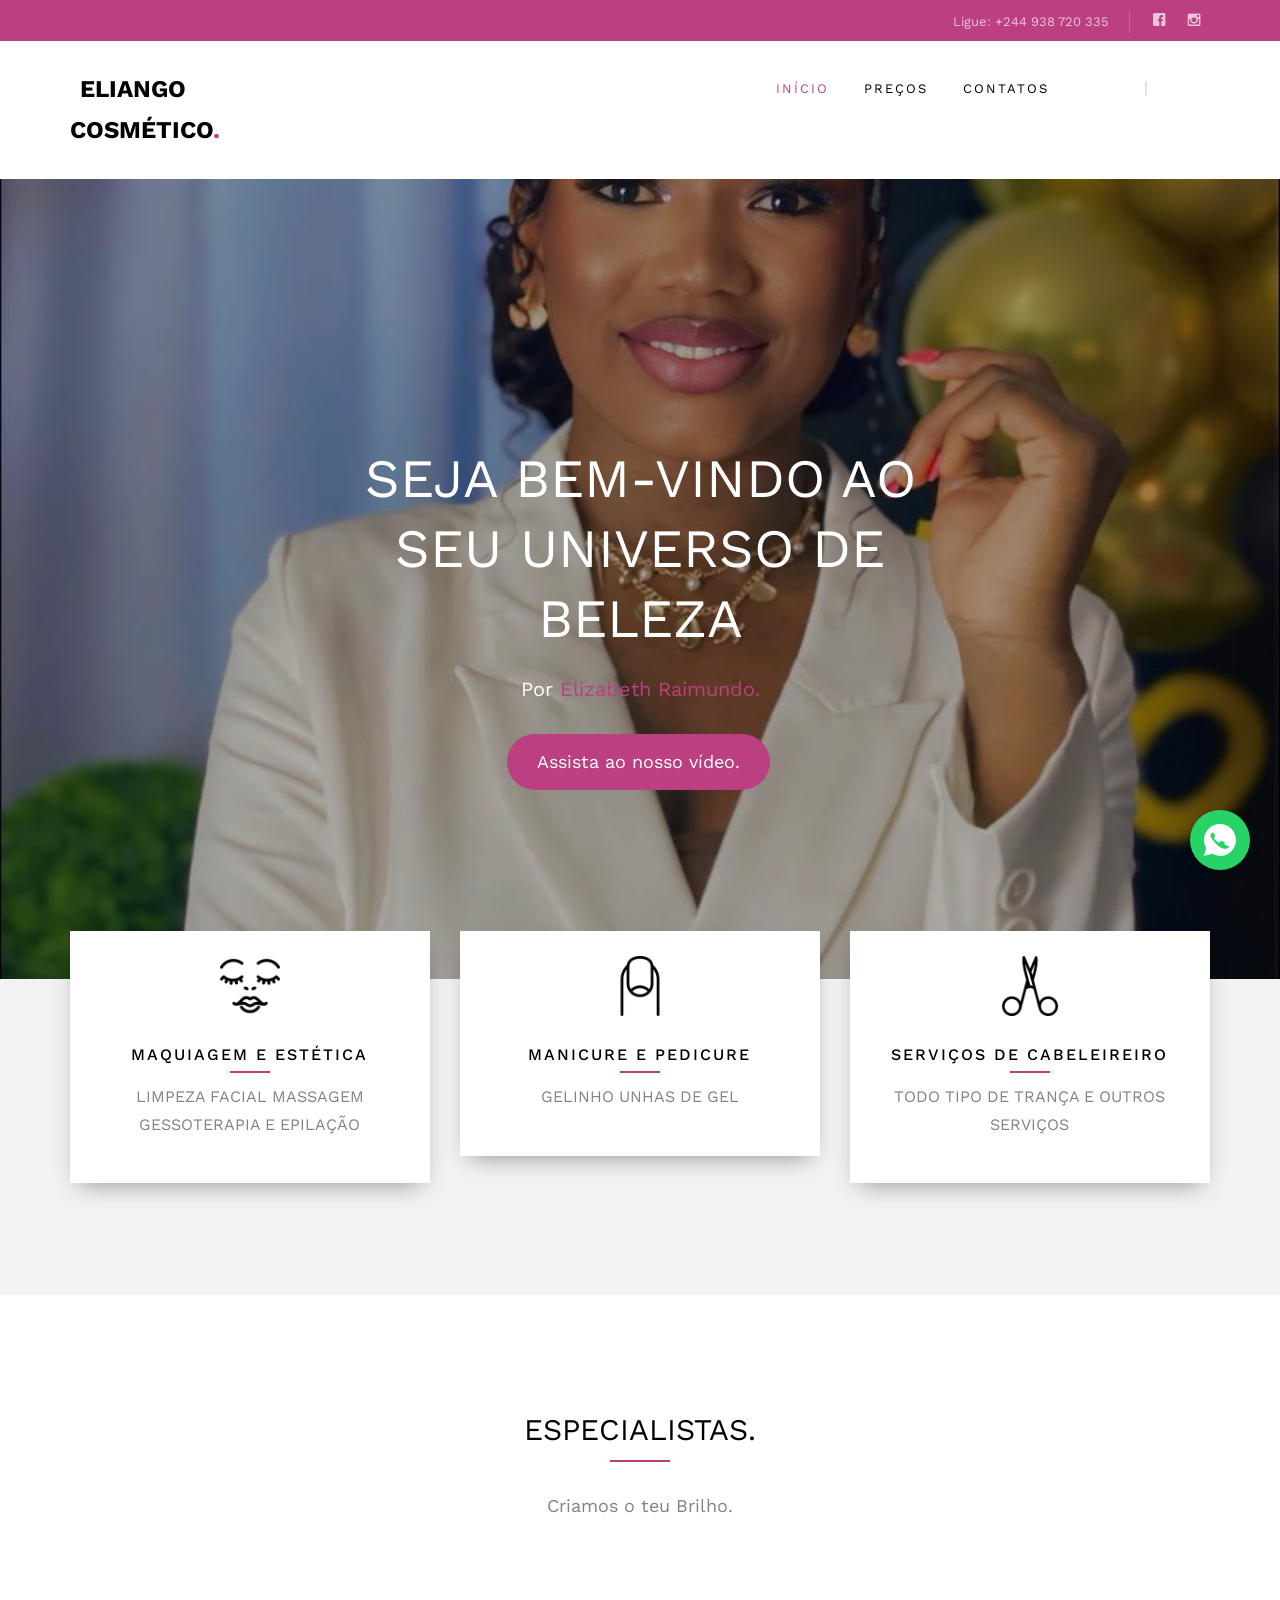
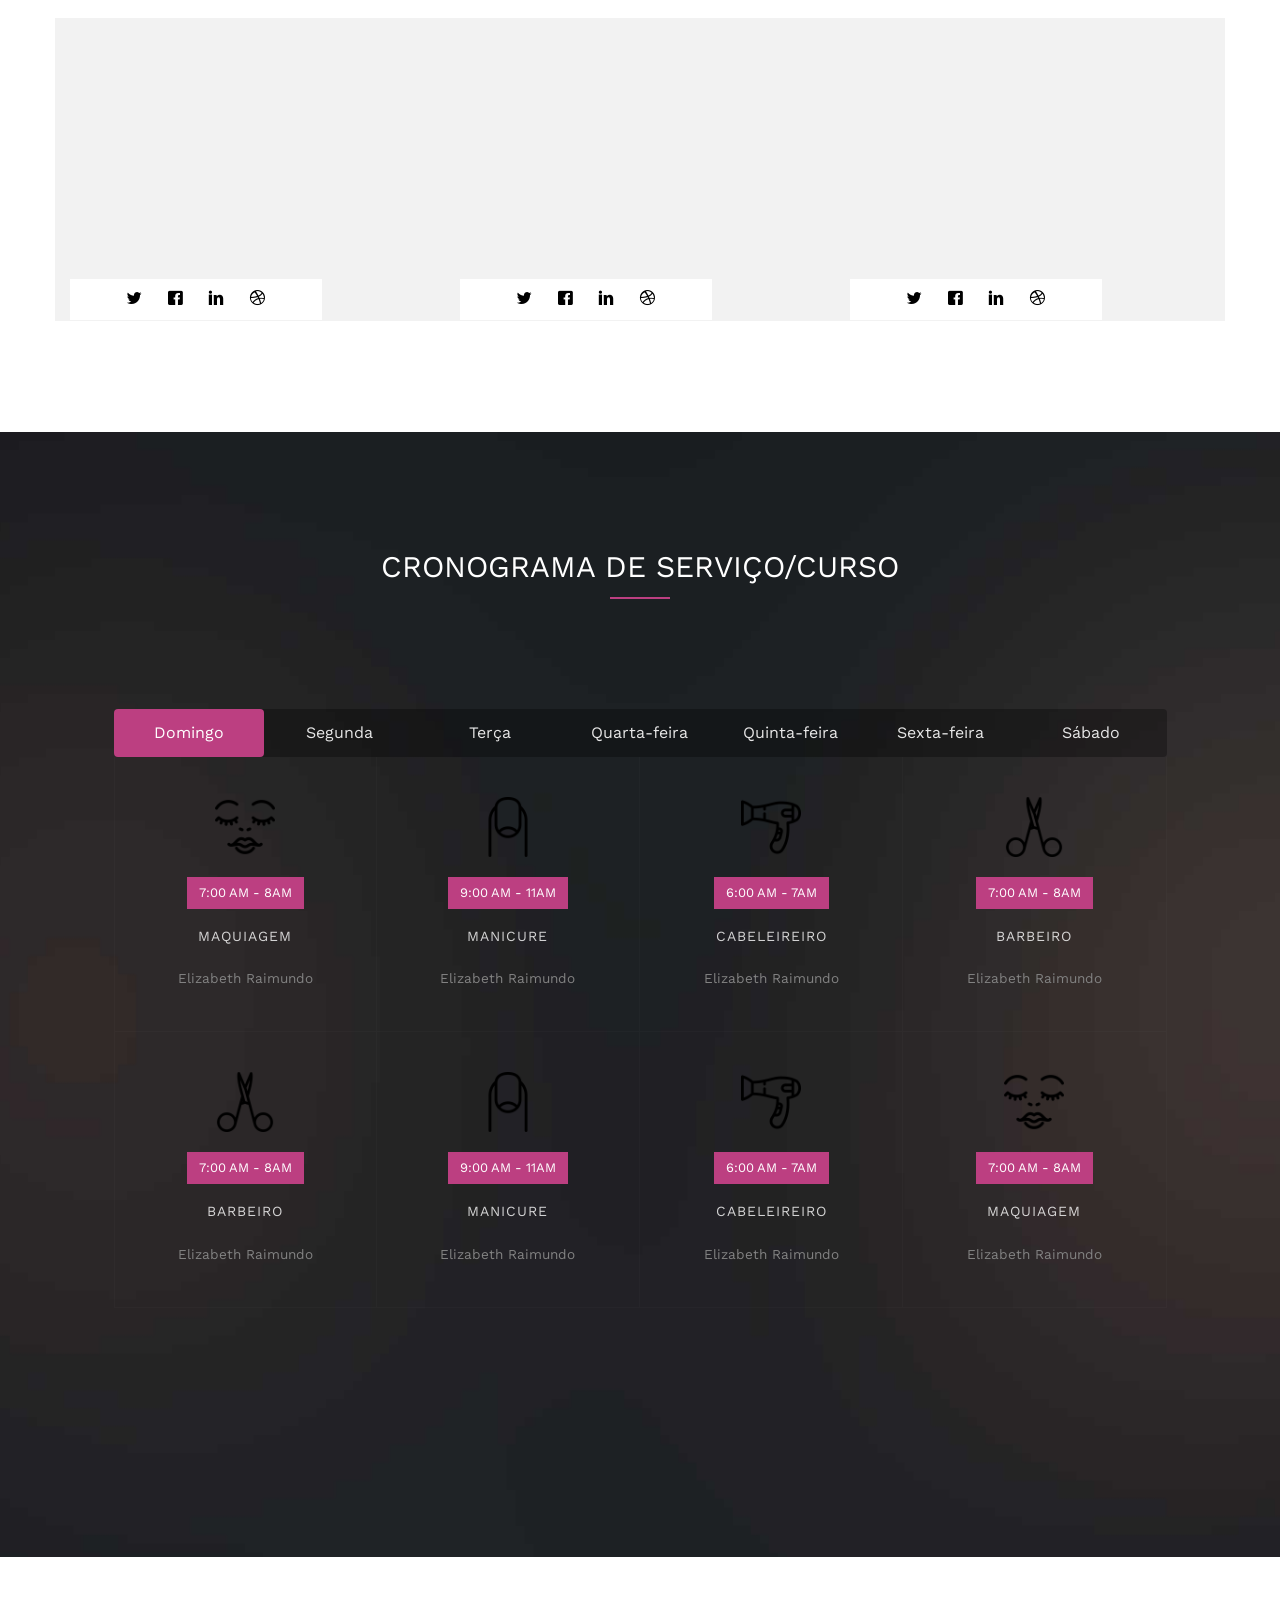
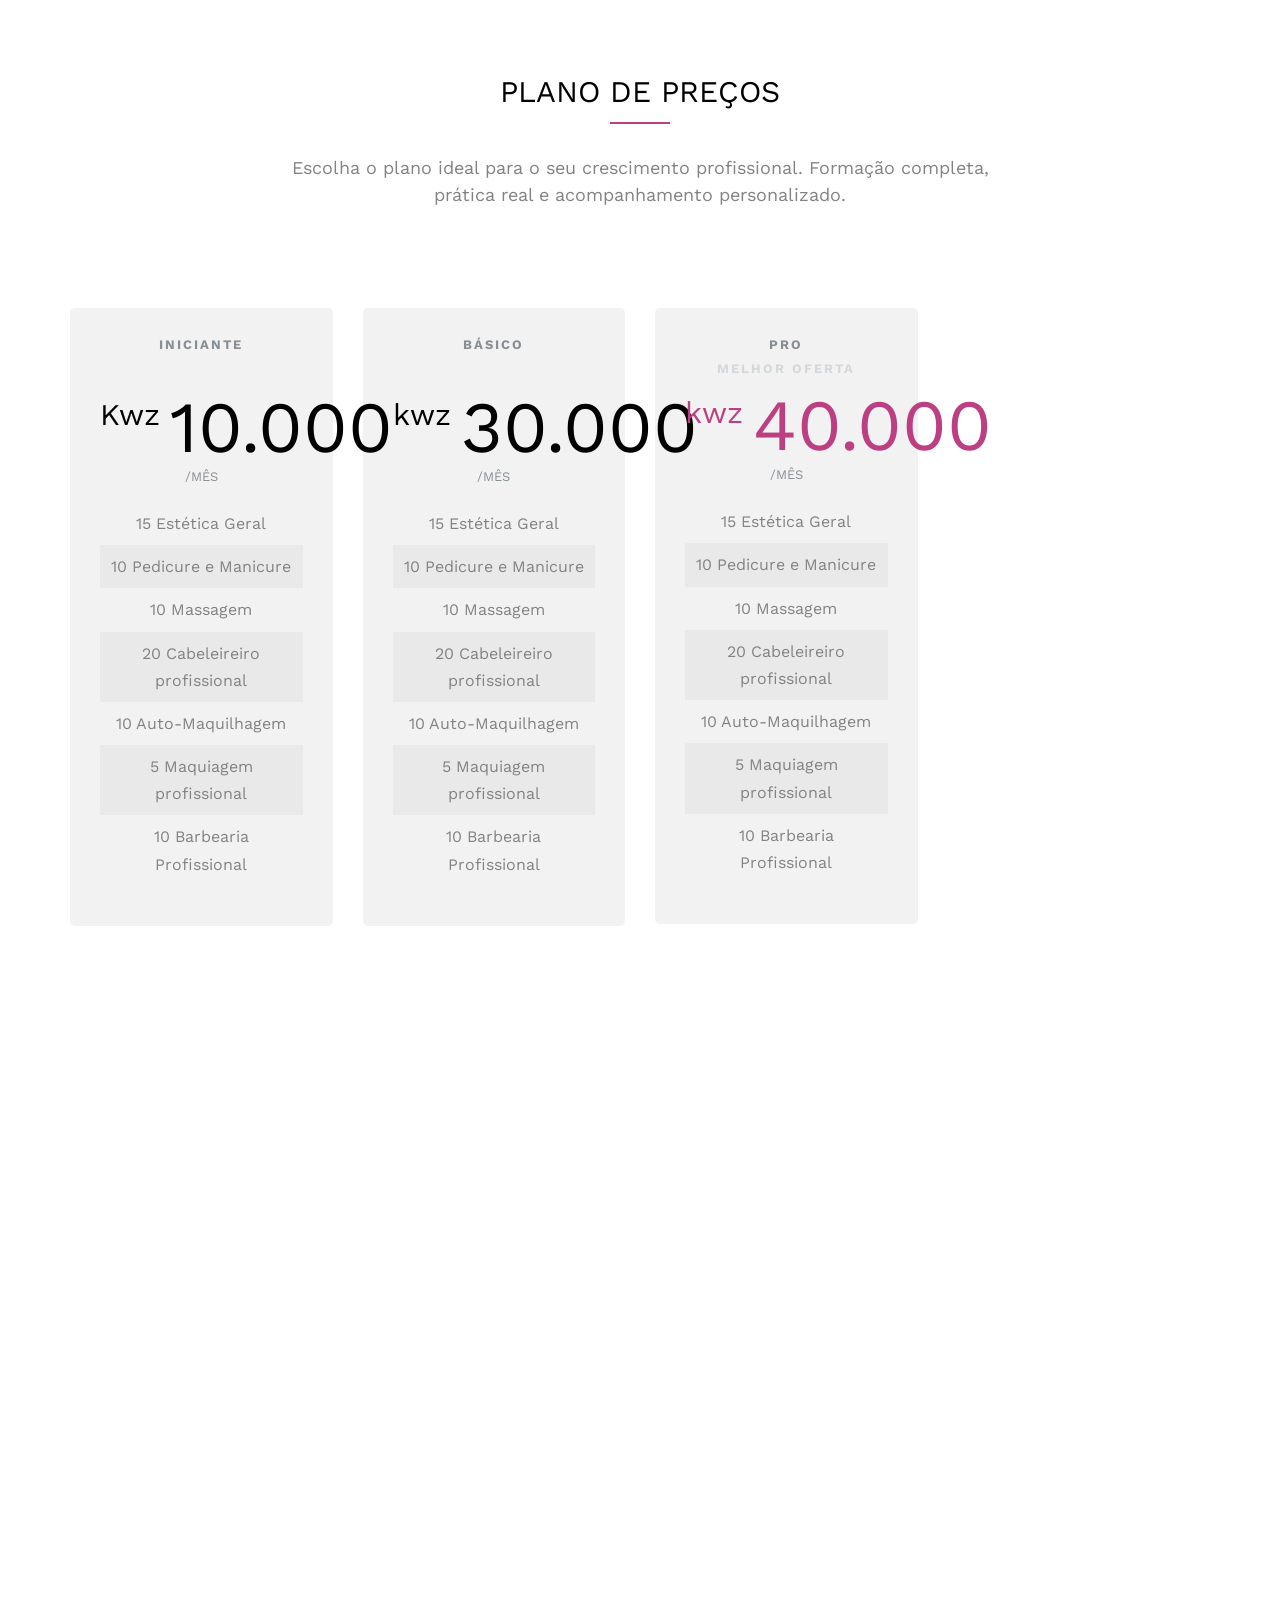
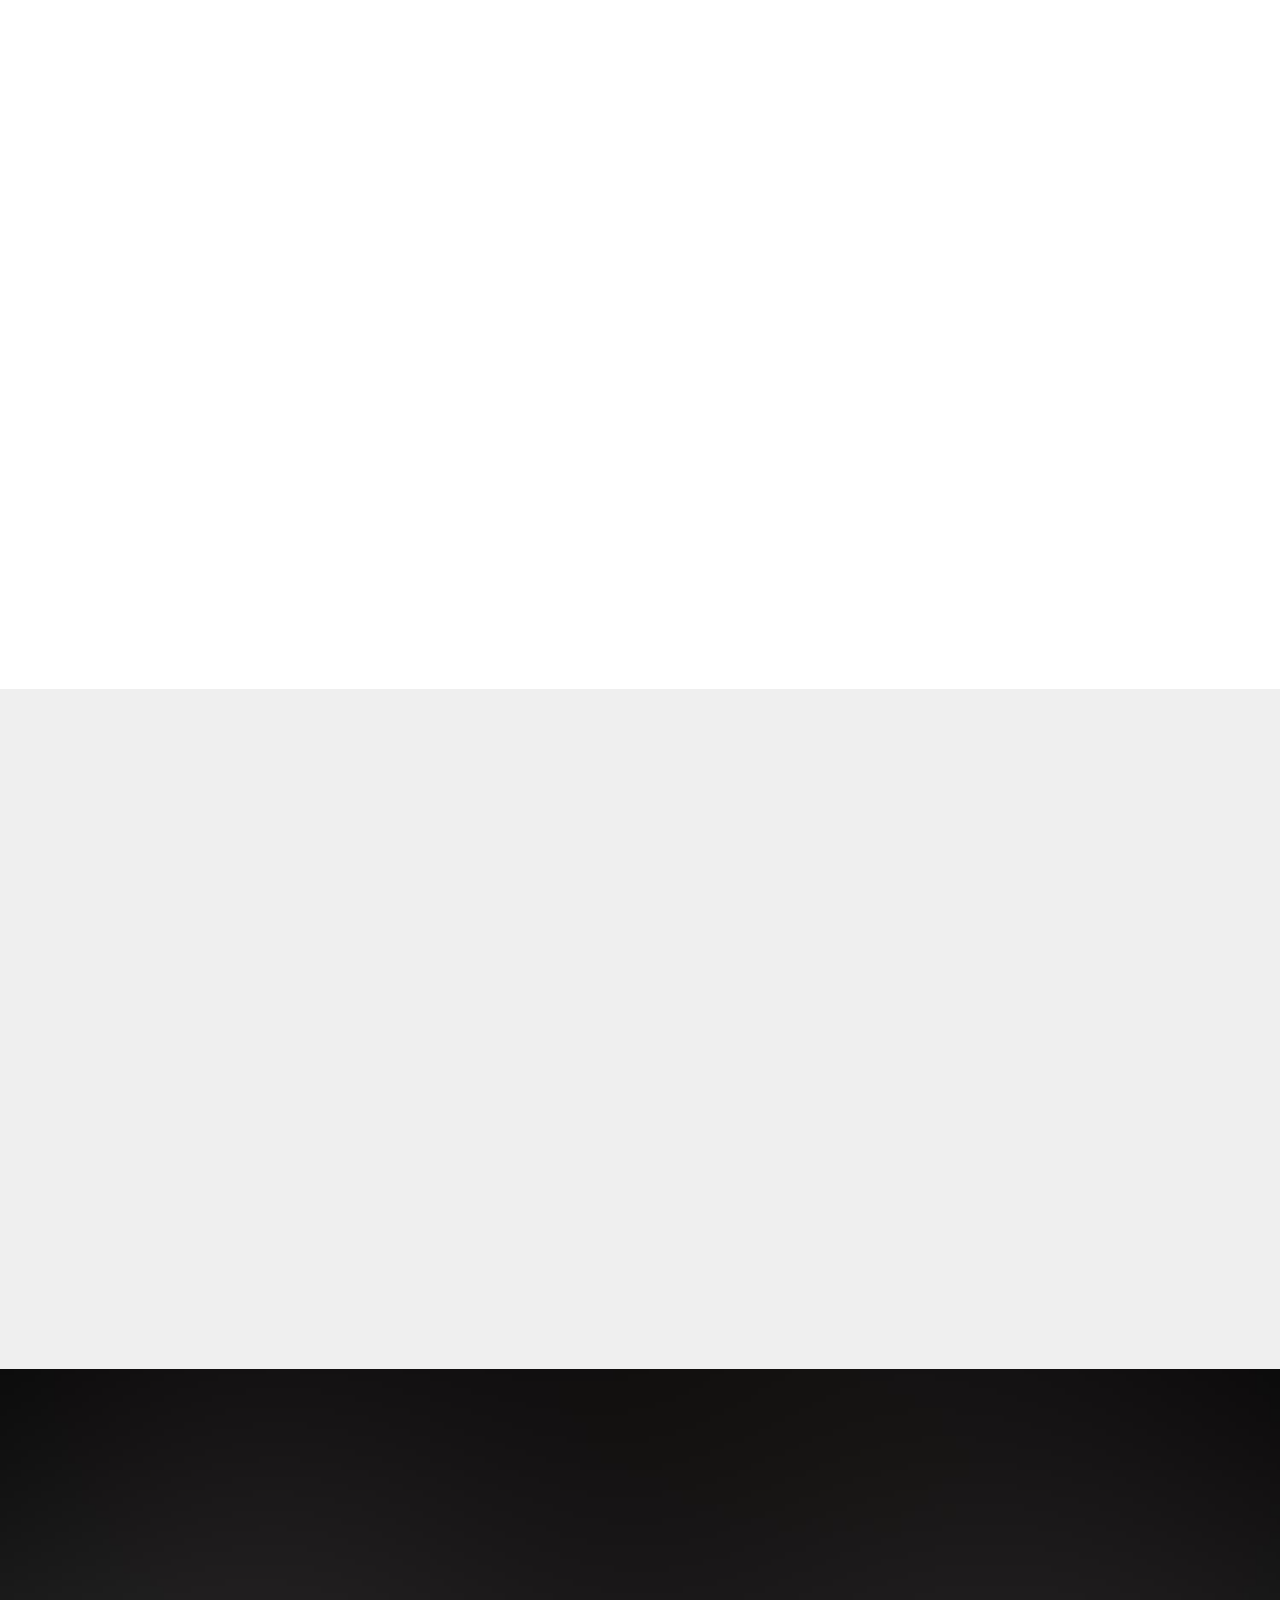
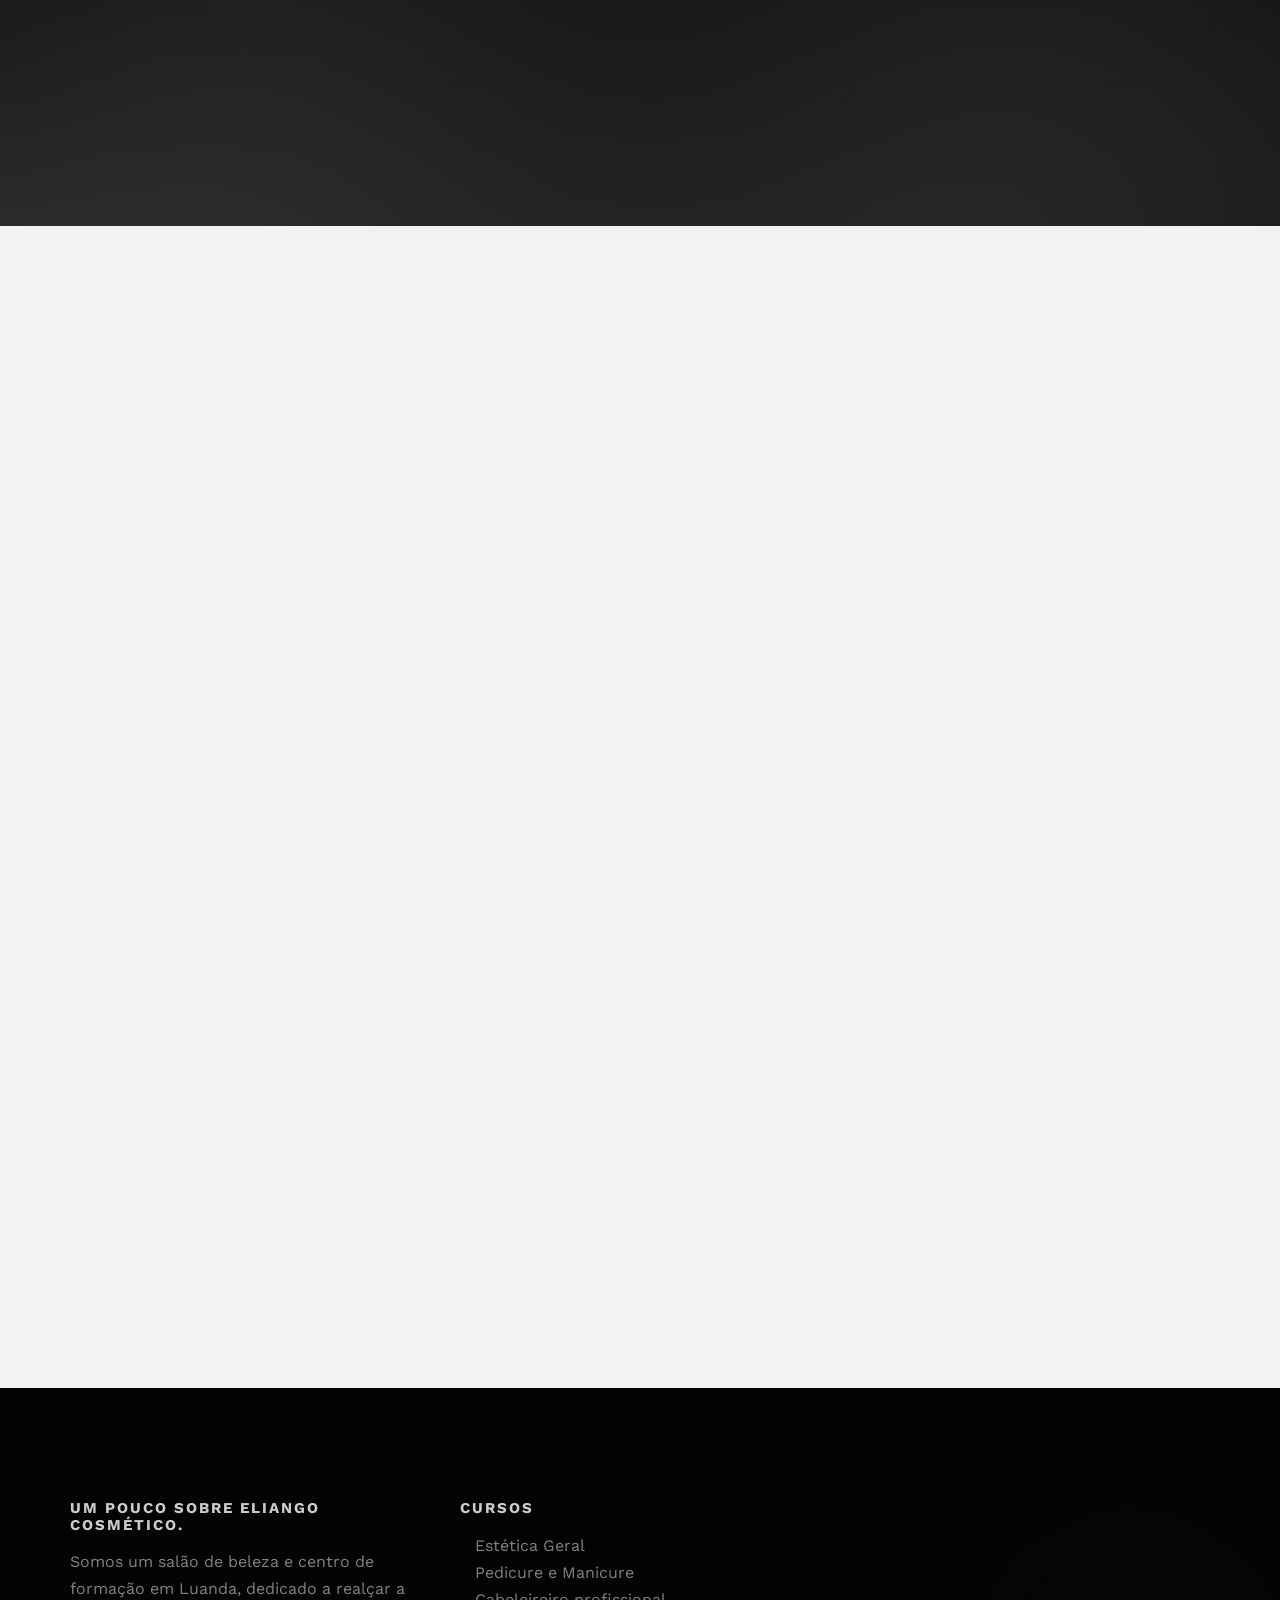
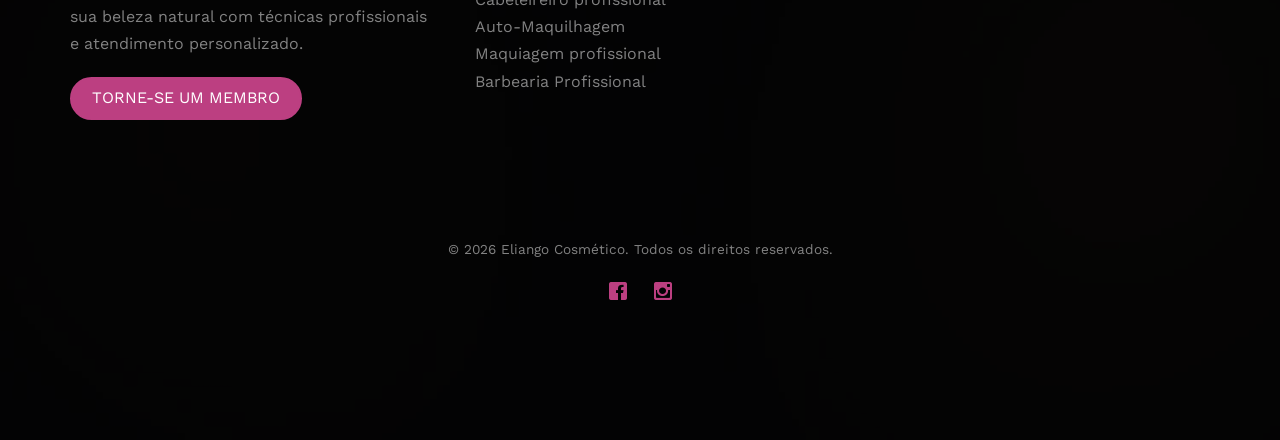
==== index.html @ 2c9abd10 "Update index.html" ====
<!DOCTYPE HTML>
<html>
<head>
<meta charset="utf-8">
<meta http-equiv="X-UA-Compatible" content="IE=edge">
<title>Eliango Cosmético | Salão de Beleza</title>
<meta name="viewport" content="width=device-width, initial-scale=1">
<meta name="description" content="Eliango Cosmético é um salão de beleza em Luanda especializado em maquiagem, cabeleireiro, manicure, pedicure e barbearia." />
<meta name="keywords" content="salão de beleza luanda, maquiagem profissional, cabeleireiro luanda, manicure pedicure, barbearia luanda" />
<meta name="author" content="freehtml5.co" />

<link href="https://fonts.googleapis.com/css?family=Work+Sans:300,400,500,700,800" rel="stylesheet">
<link rel="stylesheet" href="css/animate.css">
<link rel="stylesheet" href="css/icomoon.css">
<link rel="stylesheet" href="css/bootstrap.css">
<link rel="stylesheet" href="css/magnific-popup.css">
<link rel="stylesheet" href="css/owl.carousel.min.css">
<link rel="stylesheet" href="css/owl.theme.default.min.css">
<link rel="stylesheet" href="css/style.css">
<script src="js/modernizr-2.6.2.min.js"></script>
<!--[if lt IE 9]>
<script src="js/respond.min.js"></script>
<![endif]-->
<style>
  .lang-btn { color: #fff !important; font-weight: 500; }
  .lang-btn.active { color: #f9ad81 !important; font-weight: 700; }
</style>
</head>
<body>
<div class="fh5co-loader"></div>
<div id="page">
<nav class="fh5co-nav" role="navigation">
  <div class="top">
    <div class="container">
      <div class="row">
        <div class="col-xs-12 text-right">
          <p class="num"><span data-i18n="call-us">Ligue:</span> +244 938 720 335</p>
          <ul class="fh5co-social">
            <li><a href="https://www.facebook.com/profile.php?id=100077515462072"><i class="icon-facebook"></i></a></li>
            <li><a href="https://www.instagram.com/eliangocosmetico/"><i class="icon-instagram"></i></a></li>
          </ul>
        </div>
      </div>
    </div>
  </div>
  <div class="top-menu">
    <div class="container">
      <div class="row">
        <div class="col-xs-2">
          <div id="fh5co-logo"><a href="index.html">Eliango Cosmético<span>.</span></a></div>
        </div>
        <div class="col-xs-10 text-right menu-1">
          <ul>
            <li class="active"><a href="index.html" data-i18n="nav-home">Início</a></li>
            <li><a href="pricing.html" data-i18n="nav-pricing">Preços</a></li>
            <li><a href="contact.html" data-i18n="nav-contact">Contatos</a></li>
            <li style="margin-left:15px;">
              <a href="#" class="lang-btn" data-lang="pt" onclick="setLanguage('pt'); return false;">PT</a>
              <span style="color:#ccc; margin:0 5px;">|</span>
              <a href="#" class="lang-btn" data-lang="en" onclick="setLanguage('en'); return false;">EN</a>
            </li>
          </ul>
        </div>
      </div>
    </div>
  </div>
</nav>

<header id="fh5co-header" class="fh5co-cover" role="banner" style="background-image:url(images/img_bg_2.jpg);" data-stellar-background-ratio="0.5">
  <div class="overlay"></div>
  <div class="container">
    <div class="row">
      <div class="col-md-8 col-md-offset-2 text-center">
        <div class="display-t">
          <div class="display-tc animate-box" data-animate-effect="fadeIn">
            <h1 data-i18n="home-welcome">Seja bem-vindo ao seu universo de beleza</h1>
            <h2 data-i18n="home-by">Por <a href="https://www.instagram.com/elizabethraimundooficial/" target="_blank">Elizabeth Raimundo.</a></h2>
            <p><a href="https://www.instagram.com/reel/DIpGqW6JwWg/?utm_source=ig_web_copy_link&igsh=MzRlODBiNWFlZA==" class="btn btn-primary popup-vimeo" data-i18n="watch-video">Assista ao nosso vídeo.</a></p>
          </div>
        </div>
      </div>
    </div>
  </div>
</header>

<div id="fh5co-services" class="fh5co-bg-section">
  <div class="container">
    <div class="row">
      <div class="col-md-4 text-center animate-box">
        <div class="services">
          <span><img class="img-responsive" src="images/woman-face.png" alt=""></span>
          <h3 data-i18n="service-1-title">Maquiagem e Estética</h3>
          <p data-i18n="service-1-desc">LIMPEZA FACIAL MASSAGEM GESSOTERAPIA E EPILAÇÃO</p>
        </div>
      </div>
      <div class="col-md-4 text-center animate-box">
        <div class="services">
          <span><img class="img-responsive" src="images/finger-with-nail.png" alt=""></span>
          <h3 data-i18n="service-2-title">Manicure e Pedicure</h3>
          <p data-i18n="service-2-desc">GELINHO UNHAS DE GEL</p>
        </div>
      </div>
      <div class="col-md-4 text-center animate-box">
        <div class="services">
          <span><img class="img-responsive" src="images/manicure-scissors.png" alt=""></span>
          <h3 data-i18n="service-3-title">Serviços de Cabeleireiro</h3>
          <p data-i18n="service-3-desc">TODO TIPO DE TRANÇA E OUTROS SERVIÇOS</p>
        </div>
      </div>
    </div>
  </div>
</div>

<div id="fh5co-trainer">
  <div class="container">
    <div class="row animate-box">
      <div class="col-md-8 col-md-offset-2 text-center fh5co-heading">
        <h2 data-i18n="specialists">Especialistas.</h2>
        <p data-i18n="create-shine">Criamos o teu Brilho.</p>
      </div>
    </div>
    <div class="row">
      <div class="col-md-4 col-sm-4 animate-box">
        <div class="trainer">
          <a href="#"><img class="img-responsive" src="images/img_bg_2.jpg" alt="trainer"></a>
          <div class="title">
            <h3><a href="#">Elizabeth Raimundo</a></h3>
            <span data-i18n="spec-1">Especialista em Estética Geral.</span>
          </div>
          <div class="desc text-center">
            <ul class="fh5co-social-icons">
              <li><a href="#"><i class="icon-twitter"></i></a></li>
              <li><a href="#"><i class="icon-facebook"></i></a></li>
              <li><a href="#"><i class="icon-linkedin"></i></a></li>
              <li><a href="#"><i class="icon-dribbble"></i></a></li>
            </ul>
          </div>
        </div>
      </div>
      <div class="col-md-4 col-sm-4 animate-box">
        <div class="trainer">
          <a href="#"><img class="img-responsive" src="images/img_bg_2.jpg" alt="trainer"></a>
          <div class="title">
            <h3><a href="#">Elizabeth Raimundo</a></h3>
            <span data-i18n="spec-2">Especialista em pedicure e manicure.</span>
          </div>
          <div class="desc text-center">
            <ul class="fh5co-social-icons">
              <li><a href="#"><i class="icon-twitter"></i></a></li>
              <li><a href="#"><i class="icon-facebook"></i></a></li>
              <li><a href="#"><i class="icon-linkedin"></i></a></li>
              <li><a href="#"><i class="icon-dribbble"></i></a></li>
            </ul>
          </div>
        </div>
      </div>
      <div class="col-md-4 col-sm-4 animate-box">
        <div class="trainer">
          <a href="#"><img class="img-responsive" src="images/img_bg_2.jpg" alt="trainer"></a>
          <div class="title">
            <h3><a href="#">Elizabeth Raimundo</a></h3>
            <span data-i18n="spec-3">Especialista em cabeleireiro.</span>
          </div>
          <div class="desc text-center">
            <ul class="fh5co-social-icons">
              <li><a href="#"><i class="icon-twitter"></i></a></li>
              <li><a href="#"><i class="icon-facebook"></i></a></li>
              <li><a href="#"><i class="icon-linkedin"></i></a></li>
              <li><a href="#"><i class="icon-dribbble"></i></a></li>
            </ul>
          </div>
        </div>
      </div>
    </div>
  </div>
</div>

<div id="fh5co-schedule" class="fh5co-bg" style="background-image: url(images/img_bg_1.jpg);">
  <div class="container">
    <div class="row">
      <div class="col-md-8 col-md-offset-2 text-center fh5co-heading animate-box">
        <h2>CRONOGRAMA DE SERVIÇO/CURSO</h2>
      </div>
    </div>
    <div class="row animate-box">
      <div class="fh5co-tabs">
        <ul class="fh5co-tab-nav">
          <li class="active"><a href="#" data-tab="1"><span class="visible-xs">D</span><span class="hidden-xs">Domingo</span></a></li>
          <li><a href="#" data-tab="2"><span class="visible-xs">S</span><span class="hidden-xs">Segunda</span></a></li>
          <li><a href="#" data-tab="3"><span class="visible-xs">T</span><span class="hidden-xs">Terça</span></a></li>
          <li><a href="#" data-tab="4"><span class="visible-xs">Q</span><span class="hidden-xs">Quarta-feira</span></a></li>
          <li><a href="#" data-tab="5"><span class="visible-xs">Q</span><span class="hidden-xs">Quinta-feira</span></a></li>
          <li><a href="#" data-tab="6"><span class="visible-xs">S</span><span class="hidden-xs">Sexta-feira</span></a></li>
          <li><a href="#" data-tab="7"><span class="visible-xs">S</span><span class="hidden-xs">Sábado</span></a></li>
        </ul>
        <div class="fh5co-tab-content-wrap">
          <div class="fh5co-tab-content tab-content active" data-tab-content="1">
            <ul class="class-schedule">
              <li class="text-center"><span><img src="images/woman-face.png" class="img-responsive" alt=""></span><span class="time">7:00 AM - 8AM</span><h4>Maquiagem</h4><small>Elizabeth Raimundo</small></li>
              <li class="text-center"><span><img src="images/finger-with-nail.png" class="img-responsive" alt=""></span><span class="time">9:00 AM - 11AM</span><h4>Manicure</h4><small>Elizabeth Raimundo</small></li>
              <li class="text-center"><span><img src="images/hairdryer-facing-left.png" class="img-responsive" alt=""></span><span class="time">6:00 AM - 7AM</span><h4>Cabeleireiro</h4><small>Elizabeth Raimundo</small></li>
              <li class="text-center"><span><img src="images/manicure-scissors.png" class="img-responsive" alt=""></span><span class="time">7:00 AM - 8AM</span><h4>Barbeiro</h4><small>Elizabeth Raimundo</small></li>
              <li class="text-center"><span><img src="images/manicure-scissors.png" class="img-responsive" alt=""></span><span class="time">7:00 AM - 8AM</span><h4>Barbeiro</h4><small>Elizabeth Raimundo</small></li>
              <li class="text-center"><span><img src="images/finger-with-nail.png" class="img-responsive" alt=""></span><span class="time">9:00 AM - 11AM</span><h4>Manicure</h4><small>Elizabeth Raimundo</small></li>
              <li class="text-center"><span><img src="images/hairdryer-facing-left.png" class="img-responsive" alt=""></span><span class="time">6:00 AM - 7AM</span><h4>Cabeleireiro</h4><small>Elizabeth Raimundo</small></li>
              <li class="text-center"><span><img src="images/woman-face.png" class="img-responsive" alt=""></span><span class="time">7:00 AM - 8AM</span><h4>Maquiagem</h4><small>Elizabeth Raimundo</small></li>
            </ul>
          </div>
          <div class="fh5co-tab-content tab-content" data-tab-content="2">
            <ul class="class-schedule">
              <li class="text-center"><span><img src="images/woman-face.png" class="img-responsive" alt=""></span><span class="time">7:00 AM - 8AM</span><h4>Maquiagem</h4><small>Elizabeth Raimundo</small></li>
              <li class="text-center"><span><img src="images/finger-with-nail.png" class="img-responsive" alt=""></span><span class="time">9:00 AM - 11AM</span><h4>Manicure</h4><small>Elizabeth Raimundo</small></li>
              <li class="text-center"><span><img src="images/hairdryer-facing-left.png" class="img-responsive" alt=""></span><span class="time">6:00 AM - 7AM</span><h4>Cabeleireiro</h4><small>Elizabeth Raimundo</small></li>
              <li class="text-center"><span><img src="images/manicure-scissors.png" class="img-responsive" alt=""></span><span class="time">7:00 AM - 8AM</span><h4>Barbeiro</h4><small>Elizabeth Raimundo</small></li>
              <li class="text-center"><span><img src="images/manicure-scissors.png" class="img-responsive" alt=""></span><span class="time">7:00 AM - 8AM</span><h4>Barbeiro</h4><small>Elizabeth Raimundo</small></li>
              <li class="text-center"><span><img src="images/finger-with-nail.png" class="img-responsive" alt=""></span><span class="time">9:00 AM - 11AM</span><h4>Manicure</h4><small>Elizabeth Raimundo</small></li>
              <li class="text-center"><span><img src="images/hairdryer-facing-left.png" class="img-responsive" alt=""></span><span class="time">6:00 AM - 7AM</span><h4>Cabeleireiro</h4><small>Elizabeth Raimundo</small></li>
              <li class="text-center"><span><img src="images/woman-face.png" class="img-responsive" alt=""></span><span class="time">7:00 AM - 8AM</span><h4>Maquiagem</h4><small>Elizabeth Raimundo</small></li>
            </ul>
          </div>
          <div class="fh5co-tab-content tab-content" data-tab-content="3">
            <ul class="class-schedule">
              <li class="text-center"><span><img src="images/woman-face.png" class="img-responsive" alt=""></span><span class="time">7:00 AM - 8AM</span><h4>Maquiagem</h4><small>Elizabeth Raimundo</small></li>
              <li class="text-center"><span><img src="images/finger-with-nail.png" class="img-responsive" alt=""></span><span class="time">9:00 AM - 11AM</span><h4>Manicure</h4><small>Elizabeth Raimundo</small></li>
              <li class="text-center"><span><img src="images/hairdryer-facing-left.png" class="img-responsive" alt=""></span><span class="time">6:00 AM - 7AM</span><h4>Cabeleireiro</h4><small>Elizabeth Raimundo</small></li>
              <li class="text-center"><span><img src="images/manicure-scissors.png" class="img-responsive" alt=""></span><span class="time">7:00 AM - 8AM</span><h4>Barbeiro</h4><small>Elizabeth Raimundo</small></li>
              <li class="text-center"><span><img src="images/manicure-scissors.png" class="img-responsive" alt=""></span><span class="time">7:00 AM - 8AM</span><h4>Barbeiro</h4><small>Elizabeth Raimundo</small></li>
              <li class="text-center"><span><img src="images/finger-with-nail.png" class="img-responsive" alt=""></span><span class="time">9:00 AM - 11AM</span><h4>Manicure</h4><small>Elizabeth Raimundo</small></li>
              <li class="text-center"><span><img src="images/hairdryer-facing-left.png" class="img-responsive" alt=""></span><span class="time">6:00 AM - 7AM</span><h4>Cabeleireiro</h4><small>Elizabeth Raimundo</small></li>
              <li class="text-center"><span><img src="images/woman-face.png" class="img-responsive" alt=""></span><span class="time">7:00 AM - 8AM</span><h4>Maquiagem</h4><small>Elizabeth Raimundo</small></li>
            </ul>
          </div>
          <div class="fh5co-tab-content tab-content" data-tab-content="4">
            <ul class="class-schedule">
              <li class="text-center"><span><img src="images/woman-face.png" class="img-responsive" alt=""></span><span class="time">7:00 AM - 8AM</span><h4>Maquiagem</h4><small>Elizabeth Raimundo</small></li>
              <li class="text-center"><span><img src="images/finger-with-nail.png" class="img-responsive" alt=""></span><span class="time">9:00 AM - 11AM</span><h4>Manicure</h4><small>Elizabeth Raimundo</small></li>
              <li class="text-center"><span><img src="images/hairdryer-facing-left.png" class="img-responsive" alt=""></span><span class="time">6:00 AM - 7AM</span><h4>Cabeleireiro</h4><small>Elizabeth Raimundo</small></li>
              <li class="text-center"><span><img src="images/manicure-scissors.png" class="img-responsive" alt=""></span><span class="time">7:00 AM - 8AM</span><h4>Barbeiro</h4><small>Elizabeth Raimundo</small></li>
              <li class="text-center"><span><img src="images/manicure-scissors.png" class="img-responsive" alt=""></span><span class="time">7:00 AM - 8AM</span><h4>Barbeiro</h4><small>Elizabeth Raimundo</small></li>
              <li class="text-center"><span><img src="images/finger-with-nail.png" class="img-responsive" alt=""></span><span class="time">9:00 AM - 11AM</span><h4>Manicure</h4><small>Elizabeth Raimundo</small></li>
              <li class="text-center"><span><img src="images/hairdryer-facing-left.png" class="img-responsive" alt=""></span><span class="time">6:00 AM - 7AM</span><h4>Cabeleireiro</h4><small>Elizabeth Raimundo</small></li>
              <li class="text-center"><span><img src="images/woman-face.png" class="img-responsive" alt=""></span><span class="time">7:00 AM - 8AM</span><h4>Maquiagem</h4><small>Elizabeth Raimundo</small></li>
            </ul>
          </div>
          <div class="fh5co-tab-content tab-content" data-tab-content="5">
            <ul class="class-schedule">
              <li class="text-center"><span><img src="images/woman-face.png" class="img-responsive" alt=""></span><span class="time">7:00 AM - 8AM</span><h4>Maquiagem</h4><small>Elizabeth Raimundo</small></li>
              <li class="text-center"><span><img src="images/finger-with-nail.png" class="img-responsive" alt=""></span><span class="time">9:00 AM - 11AM</span><h4>Manicure</h4><small>Elizabeth Raimundo</small></li>
              <li class="text-center"><span><img src="images/hairdryer-facing-left.png" class="img-responsive" alt=""></span><span class="time">6:00 AM - 7AM</span><h4>Cabeleireiro</h4><small>Elizabeth Raimundo</small></li>
              <li class="text-center"><span><img src="images/manicure-scissors.png" class="img-responsive" alt=""></span><span class="time">7:00 AM - 8AM</span><h4>Barbeiro</h4><small>Elizabeth Raimundo</small></li>
              <li class="text-center"><span><img src="images/manicure-scissors.png" class="img-responsive" alt=""></span><span class="time">7:00 AM - 8AM</span><h4>Barbeiro</h4><small>Elizabeth Raimundo</small></li>
              <li class="text-center"><span><img src="images/finger-with-nail.png" class="img-responsive" alt=""></span><span class="time">9:00 AM - 11AM</span><h4>Manicure</h4><small>Elizabeth Raimundo</small></li>
              <li class="text-center"><span><img src="images/hairdryer-facing-left.png" class="img-responsive" alt=""></span><span class="time">6:00 AM - 7AM</span><h4>Cabeleireiro</h4><small>Elizabeth Raimundo</small></li>
              <li class="text-center"><span><img src="images/woman-face.png" class="img-responsive" alt=""></span><span class="time">7:00 AM - 8AM</span><h4>Maquiagem</h4><small>Elizabeth Raimundo</small></li>
            </ul>
          </div>
          <div class="fh5co-tab-content tab-content" data-tab-content="6">
            <ul class="class-schedule">
              <li class="text-center"><span><img src="images/woman-face.png" class="img-responsive" alt=""></span><span class="time">7:00 AM - 8AM</span><h4>Maquiagem</h4><small>Elizabeth Raimundo</small></li>
              <li class="text-center"><span><img src="images/finger-with-nail.png" class="img-responsive" alt=""></span><span class="time">9:00 AM - 11AM</span><h4>Manicure</h4><small>Elizabeth Raimundo</small></li>
              <li class="text-center"><span><img src="images/hairdryer-facing-left.png" class="img-responsive" alt=""></span><span class="time">6:00 AM - 7AM</span><h4>Cabeleireiro</h4><small>Elizabeth Raimundo</small></li>
              <li class="text-center"><span><img src="images/manicure-scissors.png" class="img-responsive" alt=""></span><span class="time">7:00 AM - 8AM</span><h4>Barbeiro</h4><small>Elizabeth Raimundo</small></li>
              <li class="text-center"><span><img src="images/manicure-scissors.png" class="img-responsive" alt=""></span><span class="time">7:00 AM - 8AM</span><h4>Barbeiro</h4><small>Elizabeth Raimundo</small></li>
              <li class="text-center"><span><img src="images/finger-with-nail.png" class="img-responsive" alt=""></span><span class="time">9:00 AM - 11AM</span><h4>Manicure</h4><small>Elizabeth Raimundo</small></li>
              <li class="text-center"><span><img src="images/hairdryer-facing-left.png" class="img-responsive" alt=""></span><span class="time">6:00 AM - 7AM</span><h4>Cabeleireiro</h4><small>Elizabeth Raimundo</small></li>
              <li class="text-center"><span><img src="images/woman-face.png" class="img-responsive" alt=""></span><span class="time">7:00 AM - 8AM</span><h4>Maquiagem</h4><small>Elizabeth Raimundo</small></li>
            </ul>
          </div>
          <div class="fh5co-tab-content tab-content" data-tab-content="7">
            <ul class="class-schedule">
              <li class="text-center"><span><img src="images/woman-face.png" class="img-responsive" alt=""></span><span class="time">7:00 AM - 8AM</span><h4>Maquiagem</h4><small>Elizabeth Raimundo</small></li>
              <li class="text-center"><span><img src="images/finger-with-nail.png" class="img-responsive" alt=""></span><span class="time">9:00 AM - 11AM</span><h4>Manicure</h4><small>Elizabeth Raimundo</small></li>
              <li class="text-center"><span><img src="images/hairdryer-facing-left.png" class="img-responsive" alt=""></span><span class="time">6:00 AM - 7AM</span><h4>Cabeleireiro</h4><small>Elizabeth Raimundo</small></li>
              <li class="text-center"><span><img src="images/manicure-scissors.png" class="img-responsive" alt=""></span><span class="time">7:00 AM - 8AM</span><h4>Barbeiro</h4><small>Elizabeth Raimundo</small></li>
              <li class="text-center"><span><img src="images/manicure-scissors.png" class="img-responsive" alt=""></span><span class="time">7:00 AM - 8AM</span><h4>Barbeiro</h4><small>Elizabeth Raimundo</small></li>
              <li class="text-center"><span><img src="images/finger-with-nail.png" class="img-responsive" alt=""></span><span class="time">9:00 AM - 11AM</span><h4>Manicure</h4><small>Elizabeth Raimundo</small></li>
              <li class="text-center"><span><img src="images/hairdryer-facing-left.png" class="img-responsive" alt=""></span><span class="time">6:00 AM - 7AM</span><h4>Cabeleireiro</h4><small>Elizabeth Raimundo</small></li>
              <li class="text-center"><span><img src="images/woman-face.png" class="img-responsive" alt=""></span><span class="time">7:00 AM - 8AM</span><h4>Maquiagem</h4><small>Elizabeth Raimundo</small></li>
            </ul>
          </div>
        </div>
      </div>
    </div>
  </div>
</div>

<div id="fh5co-pricing">
  <div class="container">
    <div class="row animate-box">
      <div class="col-md-8 col-md-offset-2 text-center fh5co-heading">
        <h2>PLANO DE PREÇOS</h2>
        <p>Escolha o plano ideal para o seu crescimento profissional. Formação completa, prática real e acompanhamento personalizado.</p>
      </div>
    </div>
    <div class="row">
      <div class="pricing">
        <div class="col-md-3 animate-box">
          <div class="price-box">
            <h2 class="pricing-plan">Iniciante</h2>
            <div class="price"><sup class="currency">Kwz</sup>10.000<small>/mês</small></div>
            <ul class="classes">
              <li>15 Estética Geral</li>
              <li class="color">10 Pedicure e Manicure</li>
              <li>10 Massagem</li>
              <li class="color">20 Cabeleireiro profissional</li>
              <li>10 Auto-Maquilhagem</li>
              <li class="color">5 Maquiagem profissional</li>
              <li>10 Barbearia Profissional</li>
            </ul>
          </div>
        </div>
        <div class="col-md-3 animate-box">
          <div class="price-box">
            <h2 class="pricing-plan">Básico</h2>
            <div class="price"><sup class="currency">kwz</sup>30.000<small>/mês</small></div>
            <ul class="classes">
              <li>15 Estética Geral</li>
              <li class="color">10 Pedicure e Manicure</li>
              <li>10 Massagem</li>
              <li class="color">20 Cabeleireiro profissional</li>
              <li>10 Auto-Maquilhagem</li>
              <li class="color">5 Maquiagem profissional</li>
              <li>10 Barbearia Profissional</li>
            </ul>
          </div>
        </div>
        <div class="col-md-3 animate-box">
          <div class="price-box popular">
            <h2 class="pricing-plan pricing-plan-offer">Pro <span>Melhor oferta</span></h2>
            <div class="price"><sup class="currency">kwz</sup>40.000<small>/mês</small></div>
            <ul class="classes">
              <li>15 Estética Geral</li>
              <li class="color">10 Pedicure e Manicure</li>
              <li>10 Massagem</li>
              <li class="color">20 Cabeleireiro profissional</li>
              <li>10 Auto-Maquilhagem</li>
              <li class="color">5 Maquiagem profissional</li>
              <li>10 Barbearia Profissional</li>
            </ul>
          </div>
        </div>
        <div class="col-md-3 animate-box">
          <div class="price-box">
            <h2 class="pricing-plan">Ilimitado</h2>
            <div class="price"><sup class="currency">kwz</sup>50.000<small>/mês</small></div>
            <ul class="classes">
              <li>15 Estética Geral</li>
              <li class="color">10 Pedicure e Manicure</li>
              <li>10 Massagem</li>
              <li class="color">20 Cabeleireiro profissional</li>
              <li>10 Auto-Maquilhagem</li>
              <li class="color">5 Maquiagem profissional</li>
              <li>10 Barbearia Profissional</li>
            </ul>
          </div>
        </div>
      </div>
    </div>
  </div>
</div>

<div id="fh5co-gallery">
  <div class="container">
    <div class="row">
      <div class="col-md-8 col-md-offset-2 text-center fh5co-heading animate-box">
        <h2>GALERIA</h2>
        <p>Veja alguns dos nossos trabalhos e transformações. Cada detalhe é pensado para realçar a sua beleza natural.</p>
      </div>
    </div>
  </div>
  <div class="container-fluid">
    <div class="row row-bottom-padded-md">
      <div class="col-md-12">
        <ul id="fh5co-portfolio-list">
          <li class="one-third animate-box" data-animate-effect="fadeIn" style="background-image: url(images/gallery-1.jpg); "><a href="#"><div class="case-studies-summary"><span>Eliango Cosmético</span><h2>Maquiagem Profissional</h2></div></a></li>
          <li class="one-third animate-box" data-animate-effect="fadeIn" style="background-image: url(images/gallery-2.jpg); "><a href="#"><div class="case-studies-summary"><span>Eliango Cosmético</span><h2>Unhas de Gel</h2></div></a></li>
          <li class="one-third animate-box" data-animate-effect="fadeIn" style="background-image: url(images/gallery-3.jpg); "><a href="#"><div class="case-studies-summary"><span>Eliango Cosmético</span><h2>Penteados & Tranças</h2></div></a></li>
          <li class="one-third animate-box" data-animate-effect="fadeIn" style="background-image: url(images/gallery-4.jpg); "><a href="#"><div class="case-studies-summary"><span>Eliango Cosmético</span><h2>Estética Facial</h2></div></a></li>
          <li class="one-third animate-box" data-animate-effect="fadeIn" style="background-image: url(images/gallery-3.jpg); "><a href="#"><div class="case-studies-summary"><span>Eliango Cosmético</span><h2>Barbearia</h2></div></a></li>
          <li class="two-third animate-box" data-animate-effect="fadeIn" style="background-image: url(images/gallery-5.jpg); "><a href="#"><div class="case-studies-summary"><span>Eliango Cosmético</span><h2>Ambiente do Salão</h2></div></a></li>
          <li class="one-third animate-box" data-animate-effect="fadeIn" style="background-image: url(images/gallery-3.jpg); "><a href="#"><div class="case-studies-summary"><span>Eliango Cosmético</span><h2>Resultados Reais</h2></div></a></li>
        </ul>
      </div>
    </div>
  </div>
</div>

<div id="fh5co-testimonial" class="fh5co-bg-section">
  <div class="container">
    <div class="row animate-box">
      <div class="col-md-8 col-md-offset-2 text-center fh5co-heading">
        <h2>CLIENTES FELIZES</h2>
      </div>
    </div>
    <div class="row">
      <div class="col-md-10 col-md-offset-1">
        <div class="row animate-box">
          <div class="owl-carousel owl-carousel-fullwidth">
            <div class="item">
              <div class="testimony-slide active text-center">
                <figure><img src="images/person3.jpg" alt="user"></figure>
                <span>Inácio Muginga, via <a href="https://www.facebook.com/TheManInacio" class="twitter">Facebook</a></span>
                <blockquote><p>&ldquo;Obrigado por me fazer parecer com Brad Pitt..&rdquo;</p></blockquote>
              </div>
            </div>
            <div class="item">
              <div class="testimony-slide active text-center">
                <figure><img src="images/person3.jpg" alt="user"></figure>
                <span>Inácio Muginga, via <a href="https://www.facebook.com/TheManInacio" class="twitter">Instagram</a></span>
                <blockquote><p>&ldquo;Obrigado por me fazer parecer com Brad Pitt.&rdquo;</p></blockquote>
              </div>
            </div>
            <div class="item">
              <div class="testimony-slide active text-center">
                <figure><img src="images/person3.jpg" alt="user"></figure>
                <span>Inácio Muginga, via <a href="https://www.facebook.com/TheManInacio" class="twitter">Twitter</a></span>
                <blockquote><p>&ldquo;Obrigado por me fazer parecer com Brad Pitt.&rdquo;</p></blockquote>
              </div>
            </div>
          </div>
        </div>
      </div>
    </div>
  </div>
</div>

<div id="fh5co-started" class="fh5co-bg" style="background-image: url(images/img_bg_3.jpg);">
  <div class="overlay"></div>
  <div class="container">
    <div class="row animate-box">
      <div class="col-md-8 col-md-offset-2 text-center">
        <h2>
          <span data-i18n="summer-title">AULAS DE ESTÉTICA GERAL ESTE VERÃO</span><br>
          <span data-i18n="pay-now">PAGUE AGORA E</span><br>
          <span data-i18n="get">GANHE</span> <span class="percent" data-i18n="discount">35%</span> <span data-i18n="off">DE DESCONTO</span>
        </h2>
      </div>
    </div>
    <div class="row animate-box">
      <div class="col-md-8 col-md-offset-2 text-center">
        <p><a href="#" class="btn btn-default btn-lg" data-i18n="become-member">TORNE-SE UM MEMBRO</a></p>
      </div>
    </div>
  </div>
</div>

<div id="fh5co-blog" class="fh5co-bg-section">
  <div class="container">
    <div class="row">
      <div class="col-md-8 col-md-offset-2 text-center fh5co-heading animate-box">
        <h2>Novidades.</h2>
        <p>Fique a par das últimas tendências, dicas de beleza e novidades do nosso salão.</p>
      </div>
    </div>
    <div class="row row-bottom-padded-md">
      <div class="col-lg-4 col-md-4">
        <div class="fh5co-blog animate-box">
          <a href="#"><img class="img-responsive" src="images/gallery-4.jpg" alt=""></a>
          <div class="blog-text">
            <h3><a href="#">Venha visitar o nosso espaço</a></h3>
            <span class="posted_on">Abr. 25</span>
            <span class="comment"><a href="">21<i class="icon-speech-bubble"></i></a></span>
            <p>Conheça o nosso ambiente acolhedor e moderno, pensado para o seu conforto e bem-estar.</p>
          </div>
        </div>
      </div>
      <div class="col-lg-4 col-md-4">
        <div class="fh5co-blog animate-box">
          <a href="#"><img class="img-responsive" src="images/gallery-2.jpg" alt=""></a>
          <div class="blog-text">
            <h3><a href="#">Novas técnicas de unhas de gel</a></h3>
            <span class="posted_on">Abr. 25</span>
            <span class="comment"><a href="">21<i class="icon-speech-bubble"></i></a></span>
            <p>Descubra as últimas tendências em unhas de gel e nail art que estão a conquistar Luanda.</p>
          </div>
        </div>
      </div>
      <div class="col-lg-4 col-md-4">
        <div class="fh5co-blog animate-box">
          <a href="#"><img class="img-responsive" src="images/gallery-3.jpg" alt=""></a>
          <div class="blog-text">
            <h3><a href="#">Cuidados de pele no verão</a></h3>
            <span class="posted_on">Abr. 25</span>
            <span class="comment"><a href="">21<i class="icon-speech-bubble"></i></a></span>
            <p>Dicas essenciais de limpeza facial e hidratação para manter a pele radiante durante o verão.</p>
          </div>
        </div>
      </div>
    </div>
  </div>
</div>

<footer id="fh5co-footer" class="fh5co-bg" style="background-image: url(images/img_bg_1.jpg);" role="contentinfo">
  <div class="overlay"></div>
  <div class="container">
    <div class="row row-pb-md">
      <div class="col-md-4 fh5co-widget">
        <h3 data-i18n="about-title">Um Pouco Sobre Eliango Cosmético.</h3>
        <p>Somos um salão de beleza e centro de formação em Luanda, dedicado a realçar a sua beleza natural com técnicas profissionais e atendimento personalizado.</p>
        <p><a class="btn btn-primary" href="#" data-i18n="become-member">TORNE-SE UM MEMBRO</a></p>
      </div>
      <div class="col-md-8">
        <h3 data-i18n="courses">Cursos</h3>
        <div class="col-md-4 col-sm-4 col-xs-6">
          <ul class="fh5co-footer-links">
            <li><a href="" data-i18n="course-1">Estética Geral</a></li>
            <li><a href="" data-i18n="course-2">Pedicure e Manicure</a></li>
            <li><a href="" data-i18n="course-3">Cabeleireiro profissional</a></li>
            <li><a href="" data-i18n="course-4">Auto-Maquilhagem</a></li>
            <li><a href="" data-i18n="course-5">Maquiagem profissional</a></li>
            <li><a href="" data-i18n="course-6">Barbearia Profissional</a></li>
          </ul>
        </div>
      </div>
    </div>
    <div class="row copyright">
      <div class="col-md-12 text-center">
        <p><small class="block">&copy; 2026 Eliango Cosmético. <span data-i18n="rights">Todos os direitos reservados.</span></small></p>
        <p>
          <ul class="fh5co-social-icons">
            <li><a href="https://www.facebook.com/profile.php?id=100077515462072"><i class="icon-facebook"></i></a></li>
            <li><a href="https://www.instagram.com/eliangocosmetico/"><i class="icon-instagram"></i></a></li>
          </ul>
        </p>
      </div>
    </div>
  </div>
</footer>
</div>

<div class="gototop js-top">
  <a href="#" class="js-gotop"><i class="icon-arrow-up"></i></a>
</div>

<script src="js/jquery.min.js"></script>
<script src="js/jquery.easing.1.3.js"></script>
<script src="js/bootstrap.min.js"></script>
<script src="js/jquery.waypoints.min.js"></script>
<script src="js/jquery.stellar.min.js"></script>
<script src="js/owl.carousel.min.js"></script>
<script src="js/jquery.countTo.js"></script>
<script src="js/jquery.magnific-popup.min.js"></script>
<script src="js/magnific-popup-options.js"></script>
<script src="js/main.js"></script>
<script src="js/language.js"></script>

  <!-- WhatsApp Floating Button -->
<!-- WhatsApp Floating Button -->
<a href="https://wa.me/244938720335?text=Olá!%20Gostaria%20de%20saber%20mais%20sobre%20os%20serviços%20do%20Eliango%20Cosmético." 
   class="whatsapp-float" 
   target="_blank" 
   rel="noopener noreferrer"
   title="Fale connosco no WhatsApp"
   aria-label="WhatsApp">
  <svg viewBox="0 0 32 32" xmlns="http://www.w3.org/2000/svg">
    <path d="M16.004 0h-.008C7.174 0 0 7.176 0 16.004c0 2.824.736 5.552 2.138 7.964L.004 32l8.204-2.154A15.93 15.93 0 0 0 16.004 32C24.83 32 32 24.824 32 15.996 32 7.176 24.83 0 16.004 0zm9.406 22.606c-.396 1.116-2.322 2.038-3.204 2.17-.832.124-1.892.176-3.058-.192-1.406-.44-3.216-1.436-5.292-3.15-3.1-2.556-5.126-5.71-5.74-6.504-.604-.792-1.556-2.06-1.556-3.36 0-1.296.656-1.98 1.028-2.326.312-.292.78-.42 1.246-.42.16 0 .304.008.436.016.384.016.576.04.828.64.256.632.868 2.18.944 2.336.076.156.152.368.028.588-.12.228-.18.368-.356.568-.176.2-.37.444-.528.596-.176.168-.36.352-.154.688.204.336.908 1.496 1.948 2.424 1.34 1.192 2.47 1.564 2.82 1.74.35.176.554.148.76-.088.212-.24.9-1.048 1.14-1.408.24-.36.48-.3.808-.18.336.12 2.13 1.004 2.496 1.188.366.184.61.276.7.432.088.156.088.904-.308 2.02z"/>
  </svg>
</a>
</body>
</html>
---- css/icomoon.css ----
@font-face {
  font-family: 'icomoon';
  src:  url('../fonts/icomoon/icomoon.eot?6iuir');
  src:  url('../fonts/icomoon/icomoon.eot?6iuir#iefix') format('embedded-opentype'),
    url('../fonts/icomoon/icomoon.ttf?6iuir') format('truetype'),
    url('../fonts/icomoon/icomoon.woff?6iuir') format('woff'),
    url('../fonts/icomoon/icomoon.svg?6iuir#icomoon') format('svg');
  font-weight: normal;
  font-style: normal;
}

[class^="icon-"], [class*=" icon-"] {
  /* use !important to prevent issues with browser extensions that change fonts */
  font-family: 'icomoon' !important;
  speak: none;
  font-style: normal;
  font-weight: normal;
  font-variant: normal;
  text-transform: none;
  line-height: 1;

  /* Better Font Rendering =========== */
  -webkit-font-smoothing: antialiased;
  -moz-osx-font-smoothing: grayscale;
}

.icon-eye:before {
  content: "\e000";
}
.icon-paper-clip:before {
  content: "\e001";
}
.icon-mail:before {
  content: "\e002";
}
.icon-toggle:before {
  content: "\e003";
}
.icon-layout:before {
  content: "\e004";
}
.icon-link:before {
  content: "\e005";
}
.icon-bell:before {
  content: "\e006";
}
.icon-lock:before {
  content: "\e007";
}
.icon-unlock:before {
  content: "\e008";
}
.icon-ribbon:before {
  content: "\e009";
}
.icon-image:before {
  content: "\e010";
}
.icon-signal:before {
  content: "\e011";
}
.icon-target:before {
  content: "\e012";
}
.icon-clipboard:before {
  content: "\e013";
}
.icon-clock:before {
  content: "\e014";
}
.icon-watch:before {
  content: "\e015";
}
.icon-air-play:before {
  content: "\e016";
}
.icon-camera:before {
  content: "\e017";
}
.icon-video:before {
  content: "\e018";
}
.icon-disc:before {
  content: "\e019";
}
.icon-printer:before {
  content: "\e020";
}
.icon-monitor:before {
  content: "\e021";
}
.icon-server:before {
  content: "\e022";
}
.icon-cog:before {
  content: "\e023";
}
.icon-heart:before {
  content: "\e024";
}
.icon-paragraph:before {
  content: "\e025";
}
.icon-align-justify:before {
  content: "\e026";
}
.icon-align-left:before {
  content: "\e027";
}
.icon-align-center:before {
  content: "\e028";
}
.icon-align-right:before {
  content: "\e029";
}
.icon-book:before {
  content: "\e030";
}
.icon-layers:before {
  content: "\e031";
}
.icon-stack:before {
  content: "\e032";
}
.icon-stack-2:before {
  content: "\e033";
}
.icon-paper:before {
  content: "\e034";
}
.icon-paper-stack:before {
  content: "\e035";
}
.icon-search:before {
  content: "\e036";
}
.icon-zoom-in:before {
  content: "\e037";
}
.icon-zoom-out:before {
  content: "\e038";
}
.icon-reply:before {
  content: "\e039";
}
.icon-circle-plus:before {
  content: "\e040";
}
.icon-circle-minus:before {
  content: "\e041";
}
.icon-circle-check:before {
  content: "\e042";
}
.icon-circle-cross:before {
  content: "\e043";
}
.icon-square-plus:before {
  content: "\e044";
}
.icon-square-minus:before {
  content: "\e045";
}
.icon-square-check:before {
  content: "\e046";
}
.icon-square-cross:before {
  content: "\e047";
}
.icon-microphone:before {
  content: "\e048";
}
.icon-record:before {
  content: "\e049";
}
.icon-skip-back:before {
  content: "\e050";
}
.icon-rewind:before {
  content: "\e051";
}
.icon-play:before {
  content: "\e052";
}
.icon-pause:before {
  content: "\e053";
}
.icon-stop:before {
  content: "\e054";
}
.icon-fast-forward:before {
  content: "\e055";
}
.icon-skip-forward:before {
  content: "\e056";
}
.icon-shuffle:before {
  content: "\e057";
}
.icon-repeat:before {
  content: "\e058";
}
.icon-folder:before {
  content: "\e059";
}
.icon-umbrella:before {
  content: "\e060";
}
.icon-moon:before {
  content: "\e061";
}
.icon-thermometer:before {
  content: "\e062";
}
.icon-drop:before {
  content: "\e063";
}
.icon-sun:before {
  content: "\e064";
}
.icon-cloud:before {
  content: "\e065";
}
.icon-cloud-upload:before {
  content: "\e066";
}
.icon-cloud-download:before {
  content: "\e067";
}
.icon-upload:before {
  content: "\e068";
}
.icon-download:before {
  content: "\e069";
}
.icon-location:before {
  content: "\e070";
}
.icon-location-2:before {
  content: "\e071";
}
.icon-map:before {
  content: "\e072";
}
.icon-battery:before {
  content: "\e073";
}
.icon-head:before {
  content: "\e074";
}
.icon-briefcase:before {
  content: "\e075";
}
.icon-speech-bubble:before {
  content: "\e076";
}
.icon-anchor:before {
  content: "\e077";
}
.icon-globe:before {
  content: "\e078";
}
.icon-box:before {
  content: "\e079";
}
.icon-reload:before {
  content: "\e080";
}
.icon-share:before {
  content: "\e081";
}
.icon-marquee:before {
  content: "\e082";
}
.icon-marquee-plus:before {
  content: "\e083";
}
.icon-marquee-minus:before {
  content: "\e084";
}
.icon-tag:before {
  content: "\e085";
}
.icon-power:before {
  content: "\e086";
}
.icon-command:before {
  content: "\e087";
}
.icon-alt:before {
  content: "\e088";
}
.icon-esc:before {
  content: "\e089";
}
.icon-bar-graph:before {
  content: "\e090";
}
.icon-bar-graph-2:before {
  content: "\e091";
}
.icon-pie-graph:before {
  content: "\e092";
}
.icon-star:before {
  content: "\e093";
}
.icon-arrow-left:before {
  content: "\e094";
}
.icon-arrow-right:before {
  content: "\e095";
}
.icon-arrow-up:before {
  content: "\e096";
}
.icon-arrow-down:before {
  content: "\e097";
}
.icon-volume:before {
  content: "\e098";
}
.icon-mute:before {
  content: "\e099";
}
.icon-content-right:before {
  content: "\e100";
}
.icon-content-left:before {
  content: "\e101";
}
.icon-grid:before {
  content: "\e102";
}
.icon-grid-2:before {
  content: "\e103";
}
.icon-columns:before {
  content: "\e104";
}
.icon-loader:before {
  content: "\e105";
}
.icon-bag:before {
  content: "\e106";
}
.icon-ban:before {
  content: "\e107";
}
.icon-flag:before {
  content: "\e108";
}
.icon-trash:before {
  content: "\e109";
}
.icon-expand:before {
  content: "\e110";
}
.icon-contract:before {
  content: "\e111";
}
.icon-maximize:before {
  content: "\e112";
}
.icon-minimize:before {
  content: "\e113";
}
.icon-plus:before {
  content: "\e114";
}
.icon-minus:before {
  content: "\e115";
}
.icon-check:before {
  content: "\e116";
}
.icon-cross:before {
  content: "\e117";
}
.icon-move:before {
  content: "\e118";
}
.icon-delete:before {
  content: "\e119";
}
.icon-menu:before {
  content: "\e120";
}
.icon-archive:before {
  content: "\e121";
}
.icon-inbox:before {
  content: "\e122";
}
.icon-outbox:before {
  content: "\e123";
}
.icon-file:before {
  content: "\e124";
}
.icon-file-add:before {
  content: "\e125";
}
.icon-file-subtract:before {
  content: "\e126";
}
.icon-help:before {
  content: "\e127";
}
.icon-open:before {
  content: "\e128";
}
.icon-ellipsis:before {
  content: "\e129";
}
.icon-add-to-list:before {
  content: "\e900";
}
.icon-classic-computer:before {
  content: "\e901";
}
.icon-controller-fast-backward:before {
  content: "\e902";
}
.icon-creative-commons-attribution:before {
  content: "\e903";
}
.icon-creative-commons-noderivs:before {
  content: "\e904";
}
.icon-creative-commons-noncommercial-eu:before {
  content: "\e905";
}
.icon-creative-commons-noncommercial-us:before {
  content: "\e906";
}
.icon-creative-commons-public-domain:before {
  content: "\e907";
}
.icon-creative-commons-remix:before {
  content: "\e908";
}
.icon-creative-commons-share:before {
  content: "\e909";
}
.icon-creative-commons-sharealike:before {
  content: "\e90a";
}
.icon-creative-commons:before {
  content: "\e90b";
}
.icon-document-landscape:before {
  content: "\e90c";
}
.icon-remove-user:before {
  content: "\e90d";
}
.icon-warning:before {
  content: "\e90e";
}
.icon-arrow-bold-down:before {
  content: "\e90f";
}
.icon-arrow-bold-left:before {
  content: "\e910";
}
.icon-arrow-bold-right:before {
  content: "\e911";
}
.icon-arrow-bold-up:before {
  content: "\e912";
}
.icon-arrow-down2:before {
  content: "\e913";
}
.icon-arrow-left2:before {
  content: "\e914";
}
.icon-arrow-long-down:before {
  content: "\e915";
}
.icon-arrow-long-left:before {
  content: "\e916";
}
.icon-arrow-long-right:before {
  content: "\e917";
}
.icon-arrow-long-up:before {
  content: "\e918";
}
.icon-arrow-right2:before {
  content: "\e919";
}
.icon-arrow-up2:before {
  content: "\e91a";
}
.icon-arrow-with-circle-down:before {
  content: "\e91b";
}
.icon-arrow-with-circle-left:before {
  content: "\e91c";
}
.icon-arrow-with-circle-right:before {
  content: "\e91d";
}
.icon-arrow-with-circle-up:before {
  content: "\e91e";
}
.icon-bookmark:before {
  content: "\e91f";
}
.icon-bookmarks:before {
  content: "\e920";
}
.icon-chevron-down:before {
  content: "\e921";
}
.icon-chevron-left:before {
  content: "\e922";
}
.icon-chevron-right:before {
  content: "\e923";
}
.icon-chevron-small-down:before {
  content: "\e924";
}
.icon-chevron-small-left:before {
  content: "\e925";
}
.icon-chevron-small-right:before {
  content: "\e926";
}
.icon-chevron-small-up:before {
  content: "\e927";
}
.icon-chevron-thin-down:before {
  content: "\e928";
}
.icon-chevron-thin-left:before {
  content: "\e929";
}
.icon-chevron-thin-right:before {
  content: "\e92a";
}
.icon-chevron-thin-up:before {
  content: "\e92b";
}
.icon-chevron-up:before {
  content: "\e92c";
}
.icon-chevron-with-circle-down:before {
  content: "\e92d";
}
.icon-chevron-with-circle-left:before {
  content: "\e92e";
}
.icon-chevron-with-circle-right:before {
  content: "\e92f";
}
.icon-chevron-with-circle-up:before {
  content: "\e930";
}
.icon-cloud2:before {
  content: "\e931";
}
.icon-controller-fast-forward:before {
  content: "\e932";
}
.icon-controller-jump-to-start:before {
  content: "\e933";
}
.icon-controller-next:before {
  content: "\e934";
}
.icon-controller-paus:before {
  content: "\e935";
}
.icon-controller-play:before {
  content: "\e936";
}
.icon-controller-record:before {
  content: "\e937";
}
.icon-controller-stop:before {
  content: "\e938";
}
.icon-controller-volume:before {
  content: "\e939";
}
.icon-dot-single:before {
  content: "\e93a";
}
.icon-dots-three-horizontal:before {
  content: "\e93b";
}
.icon-dots-three-vertical:before {
  content: "\e93c";
}
.icon-dots-two-horizontal:before {
  content: "\e93d";
}
.icon-dots-two-vertical:before {
  content: "\e93e";
}
.icon-download2:before {
  content: "\e93f";
}
.icon-emoji-flirt:before {
  content: "\e940";
}
.icon-flow-branch:before {
  content: "\e941";
}
.icon-flow-cascade:before {
  content: "\e942";
}
.icon-flow-line:before {
  content: "\e943";
}
.icon-flow-parallel:before {
  content: "\e944";
}
.icon-flow-tree:before {
  content: "\e945";
}
.icon-install:before {
  content: "\e946";
}
.icon-layers2:before {
  content: "\e947";
}
.icon-open-book:before {
  content: "\e948";
}
.icon-resize-100:before {
  content: "\e949";
}
.icon-resize-full-screen:before {
  content: "\e94a";
}
.icon-save:before {
  content: "\e94b";
}
.icon-select-arrows:before {
  content: "\e94c";
}
.icon-sound-mute:before {
  content: "\e94d";
}
.icon-sound:before {
  content: "\e94e";
}
.icon-trash2:before {
  content: "\e94f";
}
.icon-triangle-down:before {
  content: "\e950";
}
.icon-triangle-left:before {
  content: "\e951";
}
.icon-triangle-right:before {
  content: "\e952";
}
.icon-triangle-up:before {
  content: "\e953";
}
.icon-uninstall:before {
  content: "\e954";
}
.icon-upload-to-cloud:before {
  content: "\e955";
}
.icon-upload2:before {
  content: "\e956";
}
.icon-add-user:before {
  content: "\e957";
}
.icon-address:before {
  content: "\e958";
}
.icon-adjust:before {
  content: "\e959";
}
.icon-air:before {
  content: "\e95a";
}
.icon-aircraft-landing:before {
  content: "\e95b";
}
.icon-aircraft-take-off:before {
  content: "\e95c";
}
.icon-aircraft:before {
  content: "\e95d";
}
.icon-align-bottom:before {
  content: "\e95e";
}
.icon-align-horizontal-middle:before {
  content: "\e95f";
}
.icon-align-left2:before {
  content: "\e960";
}
.icon-align-right2:before {
  content: "\e961";
}
.icon-align-top:before {
  content: "\e962";
}
.icon-align-vertical-middle:before {
  content: "\e963";
}
.icon-archive2:before {
  content: "\e964";
}
.icon-area-graph:before {
  content: "\e965";
}
.icon-attachment:before {
  content: "\e966";
}
.icon-awareness-ribbon:before {
  content: "\e967";
}
.icon-back-in-time:before {
  content: "\e968";
}
.icon-back:before {
  content: "\e969";
}
.icon-bar-graph2:before {
  content: "\e96a";
}
.icon-battery2:before {
  content: "\e96b";
}
.icon-beamed-note:before {
  content: "\e96c";
}
.icon-bell2:before {
  content: "\e96d";
}
.icon-blackboard:before {
  content: "\e96e";
}
.icon-block:before {
  content: "\e96f";
}
.icon-book2:before {
  content: "\e970";
}
.icon-bowl:before {
  content: "\e971";
}
.icon-box2:before {
  content: "\e972";
}
.icon-briefcase2:before {
  content: "\e973";
}
.icon-browser:before {
  content: "\e974";
}
.icon-brush:before {
  content: "\e975";
}
.icon-bucket:before {
  content: "\e976";
}
.icon-cake:before {
  content: "\e977";
}
.icon-calculator:before {
  content: "\e978";
}
.icon-calendar:before {
  content: "\e979";
}
.icon-camera2:before {
  content: "\e97a";
}
.icon-ccw:before {
  content: "\e97b";
}
.icon-chat:before {
  content: "\e97c";
}
.icon-check2:before {
  content: "\e97d";
}
.icon-circle-with-cross:before {
  content: "\e97e";
}
.icon-circle-with-minus:before {
  content: "\e97f";
}
.icon-circle-with-plus:before {
  content: "\e980";
}
.icon-circle:before {
  content: "\e981";
}
.icon-circular-graph:before {
  content: "\e982";
}
.icon-clapperboard:before {
  content: "\e983";
}
.icon-clipboard2:before {
  content: "\e984";
}
.icon-clock2:before {
  content: "\e985";
}
.icon-code:before {
  content: "\e986";
}
.icon-cog2:before {
  content: "\e987";
}
.icon-colours:before {
  content: "\e988";
}
.icon-compass:before {
  content: "\e989";
}
.icon-copy:before {
  content: "\e98a";
}
.icon-credit-card:before {
  content: "\e98b";
}
.icon-credit:before {
  content: "\e98c";
}
.icon-cross2:before {
  content: "\e98d";
}
.icon-cup:before {
  content: "\e98e";
}
.icon-cw:before {
  content: "\e98f";
}
.icon-cycle:before {
  content: "\e990";
}
.icon-database:before {
  content: "\e991";
}
.icon-dial-pad:before {
  content: "\e992";
}
.icon-direction:before {
  content: "\e993";
}
.icon-document:before {
  content: "\e994";
}
.icon-documents:before {
  content: "\e995";
}
.icon-drink:before {
  content: "\e996";
}
.icon-drive:before {
  content: "\e997";
}
.icon-drop2:before {
  content: "\e998";
}
.icon-edit:before {
  content: "\e999";
}
.icon-email:before {
  content: "\e99a";
}
.icon-emoji-happy:before {
  content: "\e99b";
}
.icon-emoji-neutral:before {
  content: "\e99c";
}
.icon-emoji-sad:before {
  content: "\e99d";
}
.icon-erase:before {
  content: "\e99e";
}
.icon-eraser:before {
  content: "\e99f";
}
.icon-export:before {
  content: "\e9a0";
}
.icon-eye2:before {
  content: "\e9a1";
}
.icon-feather:before {
  content: "\e9a2";
}
.icon-flag2:before {
  content: "\e9a3";
}
.icon-flash:before {
  content: "\e9a4";
}
.icon-flashlight:before {
  content: "\e9a5";
}
.icon-flat-brush:before {
  content: "\e9a6";
}
.icon-folder-images:before {
  content: "\e9a7";
}
.icon-folder-music:before {
  content: "\e9a8";
}
.icon-folder-video:before {
  content: "\e9a9";
}
.icon-folder2:before {
  content: "\e9aa";
}
.icon-forward:before {
  content: "\e9ab";
}
.icon-funnel:before {
  content: "\e9ac";
}
.icon-game-controller:before {
  content: "\e9ad";
}
.icon-gauge:before {
  content: "\e9ae";
}
.icon-globe2:before {
  content: "\e9af";
}
.icon-graduation-cap:before {
  content: "\e9b0";
}
.icon-grid2:before {
  content: "\e9b1";
}
.icon-hair-cross:before {
  content: "\e9b2";
}
.icon-hand:before {
  content: "\e9b3";
}
.icon-heart-outlined:before {
  content: "\e9b4";
}
.icon-heart2:before {
  content: "\e9b5";
}
.icon-help-with-circle:before {
  content: "\e9b6";
}
.icon-help2:before {
  content: "\e9b7";
}
.icon-home:before {
  content: "\e9b8";
}
.icon-hour-glass:before {
  content: "\e9b9";
}
.icon-image-inverted:before {
  content: "\e9ba";
}
.icon-image2:before {
  content: "\e9bb";
}
.icon-images:before {
  content: "\e9bc";
}
.icon-inbox2:before {
  content: "\e9bd";
}
.icon-infinity:before {
  content: "\e9be";
}
.icon-info-with-circle:before {
  content: "\e9bf";
}
.icon-info:before {
  content: "\e9c0";
}
.icon-key:before {
  content: "\e9c1";
}
.icon-keyboard:before {
  content: "\e9c2";
}
.icon-lab-flask:before {
  content: "\e9c3";
}
.icon-landline:before {
  content: "\e9c4";
}
.icon-language:before {
  content: "\e9c5";
}
.icon-laptop:before {
  content: "\e9c6";
}
.icon-leaf:before {
  content: "\e9c7";
}
.icon-level-down:before {
  content: "\e9c8";
}
.icon-level-up:before {
  content: "\e9c9";
}
.icon-lifebuoy:before {
  content: "\e9ca";
}
.icon-light-bulb:before {
  content: "\e9cb";
}
.icon-light-down:before {
  content: "\e9cc";
}
.icon-light-up:before {
  content: "\e9cd";
}
.icon-line-graph:before {
  content: "\e9ce";
}
.icon-link2:before {
  content: "\e9cf";
}
.icon-list:before {
  content: "\e9d0";
}
.icon-location-pin:before {
  content: "\e9d1";
}
.icon-location2:before {
  content: "\e9d2";
}
.icon-lock-open:before {
  content: "\e9d3";
}
.icon-lock2:before {
  content: "\e9d4";
}
.icon-log-out:before {
  content: "\e9d5";
}
.icon-login:before {
  content: "\e9d6";
}
.icon-loop:before {
  content: "\e9d7";
}
.icon-magnet:before {
  content: "\e9d8";
}
.icon-magnifying-glass:before {
  content: "\e9d9";
}
.icon-mail2:before {
  content: "\e9da";
}
.icon-man:before {
  content: "\e9db";
}
.icon-map2:before {
  content: "\e9dc";
}
.icon-mask:before {
  content: "\e9dd";
}
.icon-medal:before {
  content: "\e9de";
}
.icon-megaphone:before {
  content: "\e9df";
}
.icon-menu2:before {
  content: "\e9e0";
}
.icon-message:before {
  content: "\e9e1";
}
.icon-mic:before {
  content: "\e9e2";
}
.icon-minus2:before {
  content: "\e9e3";
}
.icon-mobile:before {
  content: "\e9e4";
}
.icon-modern-mic:before {
  content: "\e9e5";
}
.icon-moon2:before {
  content: "\e9e6";
}
.icon-mouse:before {
  content: "\e9e7";
}
.icon-music:before {
  content: "\e9e8";
}
.icon-network:before {
  content: "\e9e9";
}
.icon-new-message:before {
  content: "\e9ea";
}
.icon-new:before {
  content: "\e9eb";
}
.icon-news:before {
  content: "\e9ec";
}
.icon-note:before {
  content: "\e9ed";
}
.icon-notification:before {
  content: "\e9ee";
}
.icon-old-mobile:before {
  content: "\e9ef";
}
.icon-old-phone:before {
  content: "\e9f0";
}
.icon-palette:before {
  content: "\e9f1";
}
.icon-paper-plane:before {
  content: "\e9f2";
}
.icon-pencil:before {
  content: "\e9f3";
}
.icon-phone:before {
  content: "\e9f4";
}
.icon-pie-chart:before {
  content: "\e9f5";
}
.icon-pin:before {
  content: "\e9f6";
}
.icon-plus2:before {
  content: "\e9f7";
}
.icon-popup:before {
  content: "\e9f8";
}
.icon-power-plug:before {
  content: "\e9f9";
}
.icon-price-ribbon:before {
  content: "\e9fa";
}
.icon-price-tag:before {
  content: "\e9fb";
}
.icon-print:before {
  content: "\e9fc";
}
.icon-progress-empty:before {
  content: "\e9fd";
}
.icon-progress-full:before {
  content: "\e9fe";
}
.icon-progress-one:before {
  content: "\e9ff";
}
.icon-progress-two:before {
  content: "\ea00";
}
.icon-publish:before {
  content: "\ea01";
}
.icon-quote:before {
  content: "\ea02";
}
.icon-radio:before {
  content: "\ea03";
}
.icon-reply-all:before {
  content: "\ea04";
}
.icon-reply2:before {
  content: "\ea05";
}
.icon-retweet:before {
  content: "\ea06";
}
.icon-rocket:before {
  content: "\ea07";
}
.icon-round-brush:before {
  content: "\ea08";
}
.icon-rss:before {
  content: "\ea09";
}
.icon-ruler:before {
  content: "\ea0a";
}
.icon-scissors:before {
  content: "\ea0b";
}
.icon-share-alternitive:before {
  content: "\ea0c";
}
.icon-share2:before {
  content: "\ea0d";
}
.icon-shareable:before {
  content: "\ea0e";
}
.icon-shield:before {
  content: "\ea0f";
}
.icon-shop:before {
  content: "\ea10";
}
.icon-shopping-bag:before {
  content: "\ea11";
}
.icon-shopping-basket:before {
  content: "\ea12";
}
.icon-shopping-cart:before {
  content: "\ea13";
}
.icon-shuffle2:before {
  content: "\ea14";
}
.icon-signal2:before {
  content: "\ea15";
}
.icon-sound-mix:before {
  content: "\ea16";
}
.icon-sports-club:before {
  content: "\ea17";
}
.icon-spreadsheet:before {
  content: "\ea18";
}
.icon-squared-cross:before {
  content: "\ea19";
}
.icon-squared-minus:before {
  content: "\ea1a";
}
.icon-squared-plus:before {
  content: "\ea1b";
}
.icon-star-outlined:before {
  content: "\ea1c";
}
.icon-star2:before {
  content: "\ea1d";
}
.icon-stopwatch:before {
  content: "\ea1e";
}
.icon-suitcase:before {
  content: "\ea1f";
}
.icon-swap:before {
  content: "\ea20";
}
.icon-sweden:before {
  content: "\ea21";
}
.icon-switch:before {
  content: "\ea22";
}
.icon-tablet:before {
  content: "\ea23";
}
.icon-tag2:before {
  content: "\ea24";
}
.icon-text-document-inverted:before {
  content: "\ea25";
}
.icon-text-document:before {
  content: "\ea26";
}
.icon-text:before {
  content: "\ea27";
}
.icon-thermometer2:before {
  content: "\ea28";
}
.icon-thumbs-down:before {
  content: "\ea29";
}
.icon-thumbs-up:before {
  content: "\ea2a";
}
.icon-thunder-cloud:before {
  content: "\ea2b";
}
.icon-ticket:before {
  content: "\ea2c";
}
.icon-time-slot:before {
  content: "\ea2d";
}
.icon-tools:before {
  content: "\ea2e";
}
.icon-traffic-cone:before {
  content: "\ea2f";
}
.icon-tree:before {
  content: "\ea30";
}
.icon-trophy:before {
  content: "\ea31";
}
.icon-tv:before {
  content: "\ea32";
}
.icon-typing:before {
  content: "\ea33";
}
.icon-unread:before {
  content: "\ea34";
}
.icon-untag:before {
  content: "\ea35";
}
.icon-user:before {
  content: "\ea36";
}
.icon-users:before {
  content: "\ea37";
}
.icon-v-card:before {
  content: "\ea38";
}
.icon-video2:before {
  content: "\ea39";
}
.icon-vinyl:before {
  content: "\ea3a";
}
.icon-voicemail:before {
  content: "\ea3b";
}
.icon-wallet:before {
  content: "\ea3c";
}
.icon-water:before {
  content: "\ea3d";
}
.icon-px-with-circle:before {
  content: "\ea3e";
}
.icon-px:before {
  content: "\ea3f";
}
.icon-basecamp:before {
  content: "\ea40";
}
.icon-behance:before {
  content: "\ea41";
}
.icon-creative-cloud:before {
  content: "\ea42";
}
.icon-dropbox:before {
  content: "\ea43";
}
.icon-evernote:before {
  content: "\ea44";
}
.icon-flattr:before {
  content: "\ea45";
}
.icon-foursquare:before {
  content: "\ea46";
}
.icon-google-drive:before {
  content: "\ea47";
}
.icon-google-hangouts:before {
  content: "\ea48";
}
.icon-grooveshark:before {
  content: "\ea49";
}
.icon-icloud:before {
  content: "\ea4a";
}
.icon-mixi:before {
  content: "\ea4b";
}
.icon-onedrive:before {
  content: "\ea4c";
}
.icon-paypal:before {
  content: "\ea4d";
}
.icon-picasa:before {
  content: "\ea4e";
}
.icon-qq:before {
  content: "\ea4f";
}
.icon-rdio-with-circle:before {
  content: "\ea50";
}
.icon-renren:before {
  content: "\ea51";
}
.icon-scribd:before {
  content: "\ea52";
}
.icon-sina-weibo:before {
  content: "\ea53";
}
.icon-skype-with-circle:before {
  content: "\ea54";
}
.icon-skype:before {
  content: "\ea55";
}
.icon-slideshare:before {
  content: "\ea56";
}
.icon-smashing:before {
  content: "\ea57";
}
.icon-soundcloud:before {
  content: "\ea58";
}
.icon-spotify-with-circle:before {
  content: "\ea59";
}
.icon-spotify:before {
  content: "\ea5a";
}
.icon-swarm:before {
  content: "\ea5b";
}
.icon-vine-with-circle:before {
  content: "\ea5c";
}
.icon-vine:before {
  content: "\ea5d";
}
.icon-vk-alternitive:before {
  content: "\ea5e";
}
.icon-vk-with-circle:before {
  content: "\ea5f";
}
.icon-vk:before {
  content: "\ea60";
}
.icon-xing-with-circle:before {
  content: "\ea61";
}
.icon-xing:before {
  content: "\ea62";
}
.icon-yelp:before {
  content: "\ea63";
}
.icon-dribbble-with-circle:before {
  content: "\ea64";
}
.icon-dribbble:before {
  content: "\ea65";
}
.icon-facebook-with-circle:before {
  content: "\ea66";
}
.icon-facebook:before {
  content: "\ea67";
}
.icon-flickr-with-circle:before {
  content: "\ea68";
}
.icon-flickr:before {
  content: "\ea69";
}
.icon-github-with-circle:before {
  content: "\ea6a";
}
.icon-github:before {
  content: "\ea6b";
}
.icon-google-with-circle:before {
  content: "\ea6c";
}
.icon-google:before {
  content: "\ea6d";
}
.icon-instagram-with-circle:before {
  content: "\ea6e";
}
.icon-instagram:before {
  content: "\ea6f";
}
.icon-lastfm-with-circle:before {
  content: "\ea70";
}
.icon-lastfm:before {
  content: "\ea71";
}
.icon-linkedin-with-circle:before {
  content: "\ea72";
}
.icon-linkedin:before {
  content: "\ea73";
}
.icon-pinterest-with-circle:before {
  content: "\ea74";
}
.icon-pinterest:before {
  content: "\ea75";
}
.icon-rdio:before {
  content: "\ea76";
}
.icon-stumbleupon-with-circle:before {
  content: "\ea77";
}
.icon-stumbleupon:before {
  content: "\ea78";
}
.icon-tumblr-with-circle:before {
  content: "\ea79";
}
.icon-tumblr:before {
  content: "\ea7a";
}
.icon-twitter-with-circle:before {
  content: "\ea7b";
}
.icon-twitter:before {
  content: "\ea7c";
}
.icon-vimeo-with-circle:before {
  content: "\ea7d";
}
.icon-vimeo:before {
  content: "\ea7e";
}
.icon-youtube-with-circle:before {
  content: "\ea7f";
}
.icon-youtube:before {
  content: "\ea80";
}
---- css/style.css ----
@font-face {
  font-family: 'icomoon';
  src: url("../fonts/icomoon/icomoon.eot?srf3rx");
  src: url("../fonts/icomoon/icomoon.eot?srf3rx#iefix") format("embedded-opentype"), url("../fonts/icomoon/icomoon.ttf?srf3rx") format("truetype"), url("../fonts/icomoon/icomoon.woff?srf3rx") format("woff"), url("../fonts/icomoon/icomoon.svg?srf3rx#icomoon") format("svg");
  font-weight: normal;
  font-style: normal;
}
/* =======================================================
*
* 	Template Style 
*
* ======================================================= */
body {
  font-family: "Work Sans", Arial, sans-serif;
  font-weight: 400;
  font-size: 16px;
  line-height: 1.7;
  color: #828282;
  background: #fff;
}

#page {
  position: relative;
  overflow-x: hidden;
  width: 100%;
  height: 100%;
  -webkit-transition: 0.5s;
  -o-transition: 0.5s;
  transition: 0.5s;
}
.offcanvas #page {
  overflow: hidden;
  position: absolute;
}
.offcanvas #page:after {
  -webkit-transition: 2s;
  -o-transition: 2s;
  transition: 2s;
  position: absolute;
  top: 0;
  right: 0;
  bottom: 0;
  left: 0;
  z-index: 101;
  background: rgba(0, 0, 0, 0.7);
  content: "";
}

a {
  color: #bc3f81;
  -webkit-transition: 0.5s;
  -o-transition: 0.5s;
  transition: 0.5s;
}
a:hover, a:active, a:focus {
  color: #bc3f81;
  outline: none;
  text-decoration: none;
}

p {
  margin-bottom: 20px;
}

h1, h2, h3, h4, h5, h6, figure {
  color: #000;
  font-family: "Work Sans", Arial, sans-serif;
  font-weight: 400;
  margin: 0 0 20px 0;
}

::-webkit-selection {
  color: #fff;
  background: #bc3f81;
}

::-moz-selection {
  color: #fff;
  background: #bc3f81;
}

::selection {
  color: #fff;
  background: #bc3f81;
}

.fh5co-nav {
  margin: 0;
  padding: 0;
  width: 100%;
  padding: 0;
  z-index: 1001;
}
.fh5co-nav .top-menu {
  padding: 28px 0;
}
.fh5co-nav .top {
  background: #bc3f81;
  padding: 7px 0;
  margin-bottom: 0;
}
.fh5co-nav .top .num, .fh5co-nav .top .fh5co-social {
  display: inline-block;
  margin: 0;
}
.fh5co-nav .top .num {
  font-size: 13px;
  padding-right: 20px;
  margin-right: 10px;
  display: -moz-inline-stack;
  display: inline-block;
  zoom: 1;
  *display: inline;
  border-right: 1px solid rgba(255, 255, 255, 0.2);
  letter-spacing: 0px;
  color: rgba(255, 255, 255, 0.7);
}
.fh5co-nav .top .fh5co-social li {
  font-size: 14px;
}
.fh5co-nav .top .fh5co-social li a {
  padding: 0 7px;
}
.fh5co-nav .top .fh5co-social li a i {
  font-size: 14px;
  color: rgba(255, 255, 255, 0.7);
}
.fh5co-nav #fh5co-logo {
  font-size: 24px;
  margin: 0;
  padding: 0;
  text-transform: uppercase;
  font-weight: bold;
  font-weight: 700;
  font-family: "Work Sans", Arial, sans-serif;
}
.fh5co-nav #fh5co-logo a span {
  color: #bc3f81;
}
.fh5co-nav a {
  padding: 5px 10px;
  color: #000;
}
@media screen and (max-width: 768px) {
  .fh5co-nav .menu-1 {
    display: none;
  }
}
.fh5co-nav ul {
  padding: 0;
  margin: 5px 0 0 0;
}
.fh5co-nav ul li {
  padding: 0;
  margin: 0;
  list-style: none;
  display: inline;
}
.fh5co-nav ul li a {
  font-size: 13px;
  padding: 30px 15px;
  text-transform: uppercase;
  letter-spacing: 2px;
  -webkit-transition: 0.5s;
  -o-transition: 0.5s;
  transition: 0.5s;
}
.fh5co-nav ul li a:hover, .fh5co-nav ul li a:focus, .fh5co-nav ul li a:active {
  color: #000 !important;
}
.fh5co-nav ul li.has-dropdown {
  position: relative;
}
.fh5co-nav ul li.has-dropdown .dropdown {
  width: 140px;
  -webkit-box-shadow: 0px 14px 33px -9px rgba(0, 0, 0, 0.75);
  -moz-box-shadow: 0px 14px 33px -9px rgba(0, 0, 0, 0.75);
  box-shadow: 0px 14px 33px -9px rgba(0, 0, 0, 0.75);
  z-index: 1002;
  visibility: hidden;
  opacity: 0;
  position: absolute;
  top: 40px;
  left: 0;
  text-align: left;
  background: #bc3f81;
  padding: 20px;
  -webkit-border-radius: 4px;
  -moz-border-radius: 4px;
  -ms-border-radius: 4px;
  border-radius: 4px;
  -webkit-transition: 0s;
  -o-transition: 0s;
  transition: 0s;
}
.fh5co-nav ul li.has-dropdown .dropdown:before {
  bottom: 100%;
  left: 40px;
  border: solid transparent;
  content: " ";
  height: 0;
  width: 0;
  position: absolute;
  pointer-events: none;
  border-bottom-color: #bc3f81;
  border-width: 8px;
  margin-left: -8px;
}
.fh5co-nav ul li.has-dropdown .dropdown li {
  display: block;
  margin-bottom: 7px;
}
.fh5co-nav ul li.has-dropdown .dropdown li:last-child {
  margin-bottom: 0;
}
.fh5co-nav ul li.has-dropdown .dropdown li a {
  padding: 2px 0;
  display: block;
  color: #f2f2f2;
  line-height: 1.2;
  text-transform: none;
  font-size: 13px;
  letter-spacing: 0;
}
.fh5co-nav ul li.has-dropdown .dropdown li a:hover {
  color: #fff;
}
.fh5co-nav ul li.has-dropdown:hover a, .fh5co-nav ul li.has-dropdown:focus a {
  color: #fff;
}
.fh5co-nav ul li.btn-cta a {
  color: #fff;
}
.fh5co-nav ul li.btn-cta a span {
  background: #F85A16;
  padding: 4px 20px;
  display: -moz-inline-stack;
  display: inline-block;
  zoom: 1;
  *display: inline;
  -webkit-transition: 0.3s;
  -o-transition: 0.3s;
  transition: 0.3s;
  -webkit-border-radius: 100px;
  -moz-border-radius: 100px;
  -ms-border-radius: 100px;
  border-radius: 100px;
}
.fh5co-nav ul li.btn-cta a:hover span {
  -webkit-box-shadow: 0px 14px 20px -9px rgba(0, 0, 0, 0.75);
  -moz-box-shadow: 0px 14px 20px -9px rgba(0, 0, 0, 0.75);
  box-shadow: 0px 14px 20px -9px rgba(0, 0, 0, 0.75);
}
.fh5co-nav ul li.active > a {
  color: #bc3f81 !important;
}

#fh5co-header,
#fh5co-counter,
.fh5co-bg {
  background-size: cover;
  background-position: center center;
  background-repeat: no-repeat;
  position: relative;
}

.fh5co-bg {
  background-size: cover;
  background-position: center center;
  position: relative;
  width: 100%;
  float: left;
}
.fh5co-bg .overlay {
  position: absolute;
  top: 0;
  left: 0;
  right: 0;
  bottom: 0;
  background: rgba(0, 0, 0, 0.5);
  -webkit-transition: 0.5s;
  -o-transition: 0.5s;
  transition: 0.5s;
}

.fh5co-video {
  overflow: hidden;
}
@media screen and (max-width: 992px) {
  .fh5co-video {
    height: 450px;
  }
}
.fh5co-video a {
  z-index: 1001;
  position: absolute;
  top: 50%;
  left: 50%;
  margin-top: -45px;
  margin-left: -45px;
  width: 90px;
  height: 90px;
  display: table;
  text-align: center;
  background: #fff;
  -webkit-box-shadow: 0px 14px 30px -15px rgba(0, 0, 0, 0.75);
  -moz-box-shadow: 0px 14px 30px -15px rgba(0, 0, 0, 0.75);
  box-shadow: 0px 14px 30px -15px rgba(0, 0, 0, 0.75);
  -webkit-border-radius: 50%;
  -moz-border-radius: 50%;
  -ms-border-radius: 50%;
  border-radius: 50%;
}
.fh5co-video a i {
  text-align: center;
  display: table-cell;
  vertical-align: middle;
  font-size: 40px;
}
.fh5co-video .overlay {
  position: absolute;
  top: 0;
  left: 0;
  right: 0;
  bottom: 0;
  background: rgba(0, 0, 0, 0.5);
  -webkit-transition: 0.5s;
  -o-transition: 0.5s;
  transition: 0.5s;
}
.fh5co-video:hover .overlay {
  background: rgba(0, 0, 0, 0.7);
}
.fh5co-video:hover a {
  -webkit-transform: scale(1.2);
  -moz-transform: scale(1.2);
  -ms-transform: scale(1.2);
  -o-transform: scale(1.2);
  transform: scale(1.2);
}

.fh5co-cover {
  height: 800px;
  background-size: cover;
  background-position: center center;
  background-repeat: no-repeat;
  position: relative;
  float: left;
  width: 100%;
}
.fh5co-cover .overlay {
  z-index: 0;
  position: absolute;
  bottom: 0;
  top: 0;
  left: 0;
  right: 0;
  background: rgba(0, 0, 0, 0.3);
}
.fh5co-cover > .fh5co-container {
  position: relative;
  z-index: 10;
}
@media screen and (max-width: 768px) {
  .fh5co-cover {
    height: 600px;
  }
}
.fh5co-cover .display-t,
.fh5co-cover .display-tc {
  z-index: 9;
  height: 700px;
  display: table;
  width: 100%;
  margin-top: 100px;
}
@media screen and (max-width: 768px) {
  .fh5co-cover .display-t,
  .fh5co-cover .display-tc {
    height: 400px;
  }
}
.fh5co-cover.fh5co-cover-sm {
  height: 600px;
}
@media screen and (max-width: 768px) {
  .fh5co-cover.fh5co-cover-sm {
    height: 400px;
  }
}
.fh5co-cover.fh5co-cover-sm .display-t,
.fh5co-cover.fh5co-cover-sm .display-tc {
  height: 400px;
  display: table;
  width: 100%;
}
@media screen and (max-width: 768px) {
  .fh5co-cover.fh5co-cover-sm .display-t,
  .fh5co-cover.fh5co-cover-sm .display-tc {
    height: 400px;
  }
}

.fh5co-social-icons {
  margin: 0;
  padding: 0;
}
.fh5co-social-icons li {
  margin: 0;
  padding: 0;
  list-style: none;
  display: -moz-inline-stack;
  display: inline-block;
  zoom: 1;
  *display: inline;
}
.fh5co-social-icons li a {
  display: -moz-inline-stack;
  display: inline-block;
  zoom: 1;
  *display: inline;
  color: #bc3f81;
  padding-left: 10px;
  padding-right: 10px;
}
.fh5co-social-icons li a i {
  font-size: 20px;
}

.fh5co-contact-info ul {
  padding: 0;
  margin: 0;
}
.fh5co-contact-info ul li {
  padding: 0 0 0 40px;
  margin: 0 0 30px 0;
  list-style: none;
  position: relative;
}
.fh5co-contact-info ul li:before {
  color: #bc3f81;
  position: absolute;
  left: 0;
  top: .05em;
  font-family: 'icomoon';
  speak: none;
  font-style: normal;
  font-weight: normal;
  font-variant: normal;
  text-transform: none;
  line-height: 1;
  /* Better Font Rendering =========== */
  -webkit-font-smoothing: antialiased;
  -moz-osx-font-smoothing: grayscale;
}
.fh5co-contact-info ul li.address:before {
  font-size: 30px;
  content: "\e9d1";
}
.fh5co-contact-info ul li.phone:before {
  font-size: 23px;
  content: "\e9f4";
}
.fh5co-contact-info ul li.email:before {
  font-size: 23px;
  content: "\e9da";
}
.fh5co-contact-info ul li.url:before {
  font-size: 23px;
  content: "\e9af";
}

#fh5co-header .display-tc,
#fh5co-counter .display-tc,
.fh5co-cover .display-tc {
  display: table-cell !important;
  vertical-align: middle;
  padding: 0 40px;
}
#fh5co-header .display-tc h1, #fh5co-header .display-tc h2,
#fh5co-counter .display-tc h1,
#fh5co-counter .display-tc h2,
.fh5co-cover .display-tc h1,
.fh5co-cover .display-tc h2 {
  margin: 0;
  padding: 0;
  color: white;
}
#fh5co-header .display-tc h1,
#fh5co-counter .display-tc h1,
.fh5co-cover .display-tc h1 {
  margin-bottom: 20px;
  font-size: 54px;
  line-height: 1.3;
  text-transform: uppercase;
  font-weight: 400;
}
@media screen and (max-width: 768px) {
  #fh5co-header .display-tc h1,
  #fh5co-counter .display-tc h1,
  .fh5co-cover .display-tc h1 {
    font-size: 30px;
  }
}
#fh5co-header .display-tc h2,
#fh5co-counter .display-tc h2,
.fh5co-cover .display-tc h2 {
  font-size: 20px;
  line-height: 1.5;
  margin-bottom: 30px;
}
#fh5co-header .display-tc .btn,
#fh5co-counter .display-tc .btn,
.fh5co-cover .display-tc .btn {
  padding: 15px 30px;
  background: #bc3f81 !important;
  color: #fff;
  border: none !important;
  font-size: 18px;
}
#fh5co-header .display-tc .btn:hover,
#fh5co-counter .display-tc .btn:hover,
.fh5co-cover .display-tc .btn:hover {
  background: #bc3f81 !important;
  -webkit-box-shadow: 0px 14px 30px -15px rgba(0, 0, 0, 0.75) !important;
  -moz-box-shadow: 0px 14px 30px -15px rgba(0, 0, 0, 0.75) !important;
  box-shadow: 0px 14px 30px -15px rgba(0, 0, 0, 0.75) !important;
}
#fh5co-header .display-tc .form-inline .form-group,
#fh5co-counter .display-tc .form-inline .form-group,
.fh5co-cover .display-tc .form-inline .form-group {
  width: 100% !important;
  margin-bottom: 10px;
}
#fh5co-header .display-tc .form-inline .form-group .form-control,
#fh5co-counter .display-tc .form-inline .form-group .form-control,
.fh5co-cover .display-tc .form-inline .form-group .form-control {
  width: 100%;
  background: #fff;
  border: none;
}

.fh5co-bg-section {
  background: rgba(0, 0, 0, 0.05);
}

#fh5co-services,
#fh5co-started,
#fh5co-testimonial,
#fh5co-trainer,
#fh5co-gallery,
#fh5co-schedule,
#fh5co-pricing,
#fh5co-blog,
#fh5co-contact,
#fh5co-footer {
  padding: 7em 0;
  clear: both;
}
@media screen and (max-width: 768px) {
  #fh5co-services,
  #fh5co-started,
  #fh5co-testimonial,
  #fh5co-trainer,
  #fh5co-gallery,
  #fh5co-schedule,
  #fh5co-pricing,
  #fh5co-blog,
  #fh5co-contact,
  #fh5co-footer {
    padding: 3em 0;
  }
}

#fh5co-gallery {
  padding-bottom: 0;
}

.services {
  padding: 25px;
  margin-top: -10em;
  background: #fff;
  -webkit-box-shadow: 0px 10px 23px -10px rgba(0, 0, 0, 0.43);
  -moz-box-shadow: 0px 10px 23px -10px rgba(0, 0, 0, 0.43);
  -ms-box-shadow: 0px 10px 23px -10px rgba(0, 0, 0, 0.43);
  -o-box-shadow: 0px 10px 23px -10px rgba(0, 0, 0, 0.43);
  box-shadow: 0px 10px 23px -10px rgba(0, 0, 0, 0.43);
}
@media screen and (max-width: 992px) {
  .services {
    margin-top: 0;
    margin-bottom: 10px;
  }
}
@media screen and (max-width: 768px) {
  .services {
    margin-top: 0;
    margin-bottom: 20px;
  }
}
.services span {
  width: 100%;
  display: block;
  margin-bottom: 30px;
}
.services span img {
  width: 60px;
  margin: 0 auto;
}
.services h3 {
  text-transform: uppercase;
  font-size: 16px;
  letter-spacing: 2px;
  font-weight: 500;
  position: relative;
}
.services h3:after {
  position: absolute;
  bottom: -10px;
  left: 0;
  right: 0;
  width: 40px;
  height: 2px;
  margin: 0 auto;
  background: #bc3f81;
  content: '';
}

.trainer {
  position: relative;
  background: rgba(0, 0, 0, 0.05);
}
@media screen and (max-width: 768px) {
  .trainer {
    margin-bottom: 30px;
  }
}
.trainer img {
  width: 84%;
}
.trainer .title {
  width: 100%;
  position: absolute;
  bottom: 60%;
  left: 42%;
  -webkit-transform: rotate(270deg);
  -moz-transform: rotate(270deg);
  -ms-transform: rotate(270deg);
  -o-transform: rotate(270deg);
  transform: rotate(270deg);
}
.trainer .title h3 {
  font-size: 18px;
  text-transform: uppercase;
  letter-spacing: 3px;
  margin: 0;
  padding: 0;
}
.trainer .title h3 a {
  color: #000;
}
.trainer .title h3 a:hover, .trainer .title h3 a:focus {
  color: #bc3f81;
}
.trainer .title span {
  text-transform: uppercase;
  letter-spacing: 3px;
  font-size: 13px;
  color: rgba(0, 0, 0, 0.4);
}
.trainer .desc {
  width: 70%;
  position: absolute;
  bottom: 0;
  left: 0;
  right: 0;
  background: white;
  padding: 7px;
}
.trainer .desc .fh5co-social-icons li a {
  color: #000;
}
.trainer .desc .fh5co-social-icons li a i {
  font-size: 16px;
}

#fh5co-schedule .fh5co-heading h2 {
  color: #fff;
}
#fh5co-schedule .fh5co-heading p {
  color: rgba(255, 255, 255, 0.5);
}
#fh5co-schedule .fh5co-heading span {
  color: rgba(255, 255, 255, 0.5);
}

.fh5co-tabs {
  width: 90%;
  margin: 0 auto;
}
.fh5co-tabs .fh5co-tab-nav {
  clear: both;
  margin: 0;
  padding: 0;
  float: left;
  width: 100%;
  background: rgba(0, 0, 0, 0.3);
  -webkit-border-radius: 4px;
  -moz-border-radius: 4px;
  -ms-border-radius: 4px;
  border-radius: 4px;
}
.fh5co-tabs .fh5co-tab-nav li {
  float: left;
  margin: 0;
  padding: 0;
  width: 14.285%;
  text-align: center;
  list-style: none;
  display: -moz-inline-stack;
  display: inline-block;
  zoom: 1;
  *display: inline;
}
.fh5co-tabs .fh5co-tab-nav li a {
  padding: 10px;
  width: 100%;
  float: left;
  -webkit-border-radius: 4px;
  -moz-border-radius: 4px;
  -ms-border-radius: 4px;
  border-radius: 4px;
  color: #e6e6e6;
}
.fh5co-tabs .fh5co-tab-nav li a:hover {
  color: white;
}
.fh5co-tabs .fh5co-tab-nav li.active a {
  background: #bc3f81;
  color: #fff;
}
.fh5co-tabs .fh5co-tab-content-wrap {
  clear: both;
  position: relative;
}
.fh5co-tabs .fh5co-tab-content-wrap .tab-content {
  position: absolute;
  top: 0;
  left: 0;
  width: 100%;
  opacity: 0;
  visibility: hidden;
}
.fh5co-tabs .fh5co-tab-content-wrap .tab-content.active {
  opacity: 1;
  visibility: visible;
}
.fh5co-tabs .class-schedule {
  width: 100%;
  float: left;
  margin: 0;
  padding: 0;
}
.fh5co-tabs .class-schedule li {
  width: 25%;
  float: left;
  border-right: 1px solid rgba(255, 255, 255, 0.02);
  border-bottom: 1px solid rgba(255, 255, 255, 0.02);
  list-style: none;
  padding: 20px;
  padding-top: 40px;
  padding-bottom: 40px;
}
@media screen and (max-width: 768px) {
  .fh5co-tabs .class-schedule li {
    width: 50%;
  }
}
@media screen and (max-width: 480px) {
  .fh5co-tabs .class-schedule li {
    width: 100%;
  }
}
.fh5co-tabs .class-schedule li:first-child {
  border-left: 1px solid rgba(255, 255, 255, 0.02);
}
.fh5co-tabs .class-schedule li:nth-child(5) {
  border-left: 1px solid rgba(255, 255, 255, 0.02);
}
.fh5co-tabs .class-schedule li span {
  display: block;
  margin-bottom: 20px;
}
.fh5co-tabs .class-schedule li span img {
  width: 60px;
  height: 60px;
  margin: 0 auto;
}
.fh5co-tabs .class-schedule li h4 {
  color: rgba(255, 255, 255, 0.8);
  font-size: 14px;
  text-transform: uppercase;
  letter-spacing: 1px;
}
.fh5co-tabs .class-schedule li .time {
  display: inline-block;
  padding: 5px 12px;
  background: #bc3f81;
  color: #fff;
  font-size: 13px;
}

.pricing {
  display: block;
  float: left;
  margin-bottom: 30px;
  width: 100%;
}

.price-box {
  width: 100%;
  text-align: center;
  padding: 30px;
  background: rgba(0, 0, 0, 0.05);
  -webkit-border-radius: 5px;
  -moz-border-radius: 5px;
  -ms-border-radius: 5px;
  border-radius: 5px;
  margin-bottom: 40px;
  position: relative;
}
.price-box.popular .btn-select-plan {
  background: #bc3f81;
}
.price-box.popular .price {
  color: #bc3f81;
}
.price-box .btn-select-plan {
  padding: 10px 20px;
  background: #5bc0de;
  color: #fff;
}
.price-box .classes {
  padding: 0;
}
.price-box .classes li {
  display: block;
  width: 100%;
  list-style: none;
  margin: 0;
  font-size: 16px;
  padding: 8px 10px;
}
.price-box .classes li.color {
  background: rgba(0, 0, 0, 0.04);
}

.pricing-plan {
  margin: 0 0 50px 0;
  padding: 0;
  font-size: 13px;
  letter-spacing: 2px;
  text-transform: uppercase;
  font-weight: 700;
  color: #888f94;
}
.pricing-plan.pricing-plan-offer {
  margin-bottom: 24px;
}
.pricing-plan span {
  display: block;
  margin-top: 10px;
  margin-bottom: 0;
  color: #d5d8db;
}

.price {
  font-size: 72px;
  color: #000;
  line-height: 50px;
}
.price .currency {
  font-size: 30px;
  top: -0.9em;
  padding-right: 10px;
}
.price small {
  font-size: 13px;
  display: block;
  text-transform: uppercase;
  color: #888f94;
}

#fh5co-portfolio-list {
  flex-wrap: wrap;
  -webkit-flex-wrap: wrap;
  -moz-flex-wrap: wrap;
  display: -webkit-box;
  display: -moz-box;
  display: -ms-flexbox;
  display: -webkit-flex;
  display: flex;
  position: relative;
  float: left;
  padding: 0;
  margin: 0;
  width: 100%;
}
#fh5co-portfolio-list li {
  display: block;
  padding: 0;
  margin: 0 0 15px 1%;
  list-style: none;
  min-height: 400px;
  background-position: center center;
  background-size: cover;
  background-repeat: no-repeat;
  float: left;
  clear: left;
  position: relative;
}
@media screen and (max-width: 480px) {
  #fh5co-portfolio-list li {
    margin-left: 0;
  }
}
#fh5co-portfolio-list li a {
  min-height: 400px;
  padding: 2em;
  position: relative;
  width: 100%;
  display: block;
}
#fh5co-portfolio-list li a:before {
  position: absolute;
  top: 0;
  left: 0;
  right: 0;
  bottom: 0;
  content: "";
  z-index: 80;
  -webkit-transition: 0.5s;
  -o-transition: 0.5s;
  transition: 0.5s;
  background: transparent;
}
#fh5co-portfolio-list li a:hover:before {
  background: rgba(0, 0, 0, 0.5);
}
#fh5co-portfolio-list li a .case-studies-summary {
  width: auto;
  bottom: 2em;
  left: 2em;
  right: 2em;
  position: absolute;
  z-index: 100;
}
@media screen and (max-width: 768px) {
  #fh5co-portfolio-list li a .case-studies-summary {
    bottom: 1em;
    left: 1em;
    right: 1em;
  }
}
#fh5co-portfolio-list li a .case-studies-summary span {
  text-transform: uppercase;
  letter-spacing: 2px;
  font-size: 13px;
  color: rgba(255, 255, 255, 0.7);
}
#fh5co-portfolio-list li a .case-studies-summary h2 {
  color: #fff;
  margin-bottom: 0;
}
@media screen and (max-width: 768px) {
  #fh5co-portfolio-list li a .case-studies-summary h2 {
    font-size: 20px;
  }
}
#fh5co-portfolio-list li.two-third {
  width: 48.6%;
}
@media screen and (max-width: 768px) {
  #fh5co-portfolio-list li.two-third {
    width: 49%;
  }
}
@media screen and (max-width: 480px) {
  #fh5co-portfolio-list li.two-third {
    width: 100%;
  }
}
#fh5co-portfolio-list li.one-third {
  width: 23.8%;
}
@media screen and (max-width: 768px) {
  #fh5co-portfolio-list li.one-third {
    width: 49%;
  }
}
@media screen and (max-width: 480px) {
  #fh5co-portfolio-list li.one-third {
    width: 100%;
  }
}
#fh5co-portfolio-list li.one-half {
  width: 49%;
}
@media screen and (max-width: 480px) {
  #fh5co-portfolio-list li.one-half {
    width: 100%;
  }
}

.fh5co-heading {
  margin-bottom: 5em;
}
.fh5co-heading h2 {
  font-size: 30px;
  margin-bottom: 40px;
  line-height: 1.5;
  color: #000;
  text-transform: uppercase;
  position: relative;
}
.fh5co-heading h2:after {
  position: absolute;
  bottom: -10px;
  left: 0;
  right: 0;
  width: 60px;
  height: 2px;
  margin: 0 auto;
  background: #bc3f81;
  content: '';
}
.fh5co-heading p {
  font-size: 18px;
  line-height: 1.5;
  color: #828282;
}
.fh5co-heading span {
  display: block;
  margin-bottom: 10px;
  text-transform: uppercase;
  font-size: 12px;
  letter-spacing: 2px;
}

#fh5co-testimonial {
  background: #efefef;
}
#fh5co-testimonial .testimony-slide {
  text-align: center;
}
#fh5co-testimonial .testimony-slide span {
  font-size: 12px;
  text-transform: uppercase;
  letter-spacing: 2px;
  font-weight: 700;
  display: block;
}
#fh5co-testimonial .testimony-slide figure {
  margin-bottom: 10px;
  display: -moz-inline-stack;
  display: inline-block;
  zoom: 1;
  *display: inline;
}
#fh5co-testimonial .testimony-slide figure img {
  width: 100px;
  -webkit-border-radius: 50%;
  -moz-border-radius: 50%;
  -ms-border-radius: 50%;
  border-radius: 50%;
}
#fh5co-testimonial .testimony-slide blockquote {
  border: none;
  margin: 30px auto;
  width: 70%;
  position: relative;
  padding: 0;
}
@media screen and (max-width: 992px) {
  #fh5co-testimonial .testimony-slide blockquote {
    width: 100%;
  }
}
#fh5co-testimonial .arrow-thumb {
  position: absolute;
  top: 40%;
  display: block;
  width: 100%;
}
#fh5co-testimonial .arrow-thumb a {
  font-size: 32px;
  color: #dadada;
}
#fh5co-testimonial .arrow-thumb a:hover, #fh5co-testimonial .arrow-thumb a:focus, #fh5co-testimonial .arrow-thumb a:active {
  text-decoration: none;
}

#fh5co-started {
  position: relative;
}
#fh5co-started .overlay {
  position: absolute;
  top: 0;
  left: 0;
  right: 0;
  bottom: 0;
  background: rgba(0, 0, 0, 0.5);
  -webkit-transition: 0.5s;
  -o-transition: 0.5s;
  transition: 0.5s;
}
#fh5co-started h2 {
  text-transform: uppercase;
  color: #fff;
  margin-bottom: 20px !important;
  line-height: 1.5em;
}
#fh5co-started h2 span {
  font-weight: 100;
  color: rgba(255, 255, 255, 0.7);
}
#fh5co-started h2 .percent {
  color: #bc3f81;
  font-weight: 700;
}
#fh5co-started p {
  color: rgba(255, 255, 255, 0.5);
}
#fh5co-started .form-control {
  background: rgba(255, 255, 255, 0.2);
  border: none !important;
  color: #fff;
  font-size: 16px !important;
  width: 100%;
  -webkit-transition: 0.5s;
  -o-transition: 0.5s;
  transition: 0.5s;
}
#fh5co-started .form-control::-webkit-input-placeholder {
  color: #fff;
}
#fh5co-started .form-control:-moz-placeholder {
  /* Firefox 18- */
  color: #fff;
}
#fh5co-started .form-control::-moz-placeholder {
  /* Firefox 19+ */
  color: #fff;
}
#fh5co-started .form-control:-ms-input-placeholder {
  color: #fff;
}
#fh5co-started .form-control:focus {
  background: rgba(255, 255, 255, 0.3);
}
#fh5co-started .btn {
  height: 54px;
  border: none !important;
  background: #bc3f81;
  color: #fff;
  font-size: 16px;
  text-transform: uppercase;
  font-weight: 400;
  padding-left: 50px;
  padding-right: 50px;
}
#fh5co-started .form-inline .form-group {
  width: 100% !important;
  margin-bottom: 10px;
}
#fh5co-started .form-inline .form-group .form-control {
  width: 100%;
}

.fh5co-blog {
  margin-bottom: 60px;
}
.fh5co-blog a img {
  width: 100%;
}
@media screen and (max-width: 768px) {
  .fh5co-blog {
    width: 100%;
  }
}
.fh5co-blog .blog-text {
  margin-bottom: 30px;
  position: relative;
  background: #fff;
  width: 90%;
  padding: 30px;
  float: right;
  margin-top: -5em;
  -webkit-box-shadow: 0px 10px 20px -12px rgba(0, 0, 0, 0.18);
  -moz-box-shadow: 0px 10px 20px -12px rgba(0, 0, 0, 0.18);
  box-shadow: 0px 10px 20px -12px rgba(0, 0, 0, 0.18);
}
.fh5co-blog .blog-text span {
  display: inline-block;
  margin-bottom: 20px;
}
.fh5co-blog .blog-text span.posted_on {
  color: white;
  font-size: 18px;
  padding: 2px 10px;
  padding-left: 40px;
  margin-left: -40px;
  background: #bc3f81;
  position: relative;
}
.fh5co-blog .blog-text span.posted_on:before {
  position: absolute;
  top: -9px;
  left: 0;
  content: '';
  width: 0;
  height: 0;
  border-style: solid;
  border-width: 0 0 9px 9px;
  border-color: transparent transparent #bc3f81 transparent;
}
.fh5co-blog .blog-text span.comment {
  float: right;
}
.fh5co-blog .blog-text span.comment a {
  color: rgba(0, 0, 0, 0.3);
}
.fh5co-blog .blog-text span.comment a i {
  color: #bc3f81;
  padding-left: 7px;
}
.fh5co-blog .blog-text h3 {
  font-size: 20px;
  margin-bottom: 20px;
  line-height: 1.5;
}
.fh5co-blog .blog-text h3 a {
  color: black;
}

#fh5co-footer {
  position: relative;
}
#fh5co-footer .overlay {
  position: absolute;
  top: 0;
  left: 0;
  right: 0;
  bottom: 0;
  background: rgba(0, 0, 0, 0.9);
  -webkit-transition: 0.5s;
  -o-transition: 0.5s;
  transition: 0.5s;
}
#fh5co-footer h3 {
  margin-bottom: 15px;
  font-weight: bold;
  font-size: 15px;
  letter-spacing: 2px;
  text-transform: uppercase;
  color: rgba(255, 255, 255, 0.8);
}
#fh5co-footer .fh5co-footer-links {
  padding: 0;
  margin: 0;
}
#fh5co-footer .fh5co-footer-links li {
  padding: 0;
  margin: 0;
  list-style: none;
}
#fh5co-footer .fh5co-footer-links li a {
  color: rgba(255, 255, 255, 0.5);
  text-decoration: none;
}
#fh5co-footer .fh5co-footer-links li a:hover {
  text-decoration: underline;
}
#fh5co-footer .fh5co-widget {
  margin-bottom: 30px;
}
@media screen and (max-width: 768px) {
  #fh5co-footer .fh5co-widget {
    text-align: left;
  }
}
#fh5co-footer .fh5co-widget h3 {
  margin-bottom: 15px;
  font-weight: bold;
  font-size: 15px;
  letter-spacing: 2px;
  text-transform: uppercase;
}
#fh5co-footer .copyright .block {
  display: block;
}

#map {
  width: 100%;
  height: 500px;
  position: relative;
}
@media screen and (max-width: 768px) {
  #map {
    height: 200px;
  }
}

#fh5co-offcanvas {
  position: absolute;
  z-index: 1901;
  width: 270px;
  background: black;
  top: 0;
  right: 0;
  top: 0;
  bottom: 0;
  padding: 75px 40px 40px 40px;
  overflow-y: auto;
  display: none;
  -moz-transform: translateX(270px);
  -webkit-transform: translateX(270px);
  -ms-transform: translateX(270px);
  -o-transform: translateX(270px);
  transform: translateX(270px);
  -webkit-transition: 0.5s;
  -o-transition: 0.5s;
  transition: 0.5s;
}
@media screen and (max-width: 768px) {
  #fh5co-offcanvas {
    display: block;
  }
}
.offcanvas #fh5co-offcanvas {
  -moz-transform: translateX(0px);
  -webkit-transform: translateX(0px);
  -ms-transform: translateX(0px);
  -o-transform: translateX(0px);
  transform: translateX(0px);
}
#fh5co-offcanvas a {
  color: rgba(255, 255, 255, 0.5);
}
#fh5co-offcanvas a:hover {
  color: rgba(255, 255, 255, 0.8);
}
#fh5co-offcanvas ul {
  padding: 0;
  margin: 0;
}
#fh5co-offcanvas ul li {
  padding: 0;
  margin: 0;
  list-style: none;
}
#fh5co-offcanvas ul li > ul {
  padding-left: 20px;
  display: none;
}
#fh5co-offcanvas ul li.offcanvas-has-dropdown > a {
  display: block;
  position: relative;
}
#fh5co-offcanvas ul li.offcanvas-has-dropdown > a:after {
  position: absolute;
  right: 0px;
  font-family: 'icomoon';
  speak: none;
  font-style: normal;
  font-weight: normal;
  font-variant: normal;
  text-transform: none;
  line-height: 1;
  /* Better Font Rendering =========== */
  -webkit-font-smoothing: antialiased;
  -moz-osx-font-smoothing: grayscale;
  content: "\e921";
  font-size: 20px;
  color: rgba(255, 255, 255, 0.2);
  -webkit-transition: 0.5s;
  -o-transition: 0.5s;
  transition: 0.5s;
}
#fh5co-offcanvas ul li.offcanvas-has-dropdown.active a:after {
  -webkit-transform: rotate(-180deg);
  -moz-transform: rotate(-180deg);
  -ms-transform: rotate(-180deg);
  -o-transform: rotate(-180deg);
  transform: rotate(-180deg);
}

.uppercase {
  font-size: 14px;
  color: #000;
  margin-bottom: 10px;
  font-weight: 700;
  text-transform: uppercase;
}

.gototop {
  position: fixed;
  bottom: 20px;
  right: 20px;
  z-index: 999;
  opacity: 0;
  visibility: hidden;
  -webkit-transition: 0.5s;
  -o-transition: 0.5s;
  transition: 0.5s;
}
.gototop.active {
  opacity: 1;
  visibility: visible;
}
.gototop a {
  width: 50px;
  height: 50px;
  display: table;
  background: rgba(0, 0, 0, 0.5);
  color: #fff;
  text-align: center;
  -webkit-border-radius: 4px;
  -moz-border-radius: 4px;
  -ms-border-radius: 4px;
  border-radius: 4px;
}
.gototop a i {
  height: 50px;
  display: table-cell;
  vertical-align: middle;
}
.gototop a:hover, .gototop a:active, .gototop a:focus {
  text-decoration: none;
  outline: none;
}

.fh5co-nav-toggle {
  width: 25px;
  height: 25px;
  cursor: pointer;
  text-decoration: none;
}
.fh5co-nav-toggle.active i::before, .fh5co-nav-toggle.active i::after {
  background: #fff !important;
}
.fh5co-nav-toggle:hover, .fh5co-nav-toggle:focus, .fh5co-nav-toggle:active {
  outline: none;
  border-bottom: none !important;
}
.fh5co-nav-toggle i {
  position: relative;
  display: inline-block;
  width: 25px;
  height: 2px;
  color: #252525;
  font: bold 14px/.4 Helvetica;
  text-transform: uppercase;
  text-indent: -55px;
  background: #252525;
  transition: all .2s ease-out;
}
.fh5co-nav-toggle i::before, .fh5co-nav-toggle i::after {
  content: '';
  width: 25px;
  height: 2px;
  background: #252525;
  position: absolute;
  left: 0;
  transition: all .2s ease-out;
}
.fh5co-nav-toggle.fh5co-nav-white > i {
  color: #000;
  background: #000;
}
.fh5co-nav-toggle.fh5co-nav-white > i::before, .fh5co-nav-toggle.fh5co-nav-white > i::after {
  background: #000;
}

.fh5co-nav-toggle i::before {
  top: -7px;
}

.fh5co-nav-toggle i::after {
  bottom: -7px;
}

.fh5co-nav-toggle:hover i::before {
  top: -10px;
}

.fh5co-nav-toggle:hover i::after {
  bottom: -10px;
}

.fh5co-nav-toggle.active i {
  background: transparent;
}

.fh5co-nav-toggle.active i::before {
  top: 0;
  -webkit-transform: rotateZ(45deg);
  -moz-transform: rotateZ(45deg);
  -ms-transform: rotateZ(45deg);
  -o-transform: rotateZ(45deg);
  transform: rotateZ(45deg);
}

.fh5co-nav-toggle.active i::after {
  bottom: 0;
  -webkit-transform: rotateZ(-45deg);
  -moz-transform: rotateZ(-45deg);
  -ms-transform: rotateZ(-45deg);
  -o-transform: rotateZ(-45deg);
  transform: rotateZ(-45deg);
}

.fh5co-nav-toggle {
  position: absolute;
  right: 0px;
  top: 65px;
  z-index: 21;
  padding: 6px 0 0 0;
  display: block;
  margin: 0 auto;
  display: none;
  height: 44px;
  width: 44px;
  z-index: 2001;
  border-bottom: none !important;
}
@media screen and (max-width: 768px) {
  .fh5co-nav-toggle {
    display: block;
  }
}

.btn {
  margin-right: 4px;
  margin-bottom: 4px;
  font-family: "Work Sans", Arial, sans-serif;
  font-size: 16px;
  font-weight: 400;
  -webkit-border-radius: 30px;
  -moz-border-radius: 30px;
  -ms-border-radius: 30px;
  border-radius: 30px;
  -webkit-transition: 0.5s;
  -o-transition: 0.5s;
  transition: 0.5s;
  padding: 8px 20px;
}
.btn.btn-md {
  padding: 8px 20px !important;
}
.btn.btn-lg {
  padding: 18px 36px !important;
}
.btn:hover, .btn:active, .btn:focus {
  box-shadow: none !important;
  outline: none !important;
}

.btn-primary {
  background: #bc3f81;
  color: #fff;
  border: 2px solid #bc3f81;
}
.btn-primary:hover, .btn-primary:focus, .btn-primary:active {
  background: #bc3f81 !important;
  border-color: #bc3f81 !important;
}
.btn-primary.btn-outline {
  background: transparent;
  color: #bc3f81;
  border: 1px solid #bc3f81;
}
.btn-primary.btn-outline:hover, .btn-primary.btn-outline:focus, .btn-primary.btn-outline:active {
  background: #bc3f81;
  color: #fff;
}

.btn-success {
  background: #5cb85c;
  color: #fff;
  border: 2px solid #5cb85c;
}
.btn-success:hover, .btn-success:focus, .btn-success:active {
  background: #4cae4c !important;
  border-color: #4cae4c !important;
}
.btn-success.btn-outline {
  background: transparent;
  color: #5cb85c;
  border: 1px solid #5cb85c;
}
.btn-success.btn-outline:hover, .btn-success.btn-outline:focus, .btn-success.btn-outline:active {
  background: #5cb85c;
  color: #fff;
}

.btn-info {
  background: #5bc0de;
  color: #fff;
  border: 2px solid #5bc0de;
}
.btn-info:hover, .btn-info:focus, .btn-info:active {
  background: #46b8da !important;
  border-color: #46b8da !important;
}
.btn-info.btn-outline {
  background: transparent;
  color: #5bc0de;
  border: 1px solid #5bc0de;
}
.btn-info.btn-outline:hover, .btn-info.btn-outline:focus, .btn-info.btn-outline:active {
  background: #5bc0de;
  color: #fff;
}

.btn-warning {
  background: #f0ad4e;
  color: #fff;
  border: 2px solid #f0ad4e;
}
.btn-warning:hover, .btn-warning:focus, .btn-warning:active {
  background: #eea236 !important;
  border-color: #eea236 !important;
}
.btn-warning.btn-outline {
  background: transparent;
  color: #f0ad4e;
  border: 1px solid #f0ad4e;
}
.btn-warning.btn-outline:hover, .btn-warning.btn-outline:focus, .btn-warning.btn-outline:active {
  background: #f0ad4e;
  color: #fff;
}

.btn-danger {
  background: #d9534f;
  color: #fff;
  border: 2px solid #d9534f;
}
.btn-danger:hover, .btn-danger:focus, .btn-danger:active {
  background: #d43f3a !important;
  border-color: #d43f3a !important;
}
.btn-danger.btn-outline {
  background: transparent;
  color: #d9534f;
  border: 1px solid #d9534f;
}
.btn-danger.btn-outline:hover, .btn-danger.btn-outline:focus, .btn-danger.btn-outline:active {
  background: #d9534f;
  color: #fff;
}

.btn-outline {
  background: none;
  border: 1px solid gray;
  font-size: 16px;
  -webkit-transition: 0.3s;
  -o-transition: 0.3s;
  transition: 0.3s;
}
.btn-outline:hover, .btn-outline:focus, .btn-outline:active {
  box-shadow: none;
}

.btn.with-arrow {
  position: relative;
  -webkit-transition: 0.3s;
  -o-transition: 0.3s;
  transition: 0.3s;
}
.btn.with-arrow i {
  visibility: hidden;
  opacity: 0;
  position: absolute;
  right: 0px;
  top: 50%;
  margin-top: -8px;
  -webkit-transition: 0.2s;
  -o-transition: 0.2s;
  transition: 0.2s;
}
.btn.with-arrow:hover {
  padding-right: 50px;
}
.btn.with-arrow:hover i {
  color: #fff;
  right: 18px;
  visibility: visible;
  opacity: 1;
}

.form-control {
  box-shadow: none;
  background: transparent;
  border: 2px solid rgba(0, 0, 0, 0.1);
  height: 54px;
  font-size: 18px;
  font-weight: 300;
}
.form-control:active, .form-control:focus {
  outline: none;
  box-shadow: none;
  border-color: #bc3f81;
}

.row-pb-md {
  padding-bottom: 4em !important;
}

.row-pb-sm {
  padding-bottom: 2em !important;
}

.fh5co-loader {
  position: fixed;
  left: 0px;
  top: 0px;
  width: 100%;
  height: 100%;
  z-index: 9999;
  background: url(../images/loader.gif) center no-repeat #fff;
}

.js .animate-box {
  opacity: 0;
}

/* WhatsApp Floating Button */
.whatsapp-float {
  position: fixed;
  width: 60px;
  height: 60px;
  bottom: 30px;
  right: 30px;
  background-color: #25d366;
  color: #fff;
  border-radius: 50%;
  text-align: center;
  box-shadow: 0 4px 12px rgba(0, 0, 0, 0.25);
  z-index: 1000;
  display: flex;
  align-items: center;
  justify-content: center;
  transition: all 0.3s ease;
  text-decoration: none;
}

.whatsapp-float:hover {
  background-color: #1ebe57;
  transform: scale(1.1);
  color: #fff;
  text-decoration: none;
}

.whatsapp-float svg {
  width: 32px;
  height: 32px;
  fill: white;
}

/* Mobile */
@media (max-width: 768px) {
  .whatsapp-float {
    width: 55px;
    height: 55px;
    bottom: 20px;
    right: 20px;
  }
  .whatsapp-float svg {
    width: 28px;
    height: 28px;
  }
}
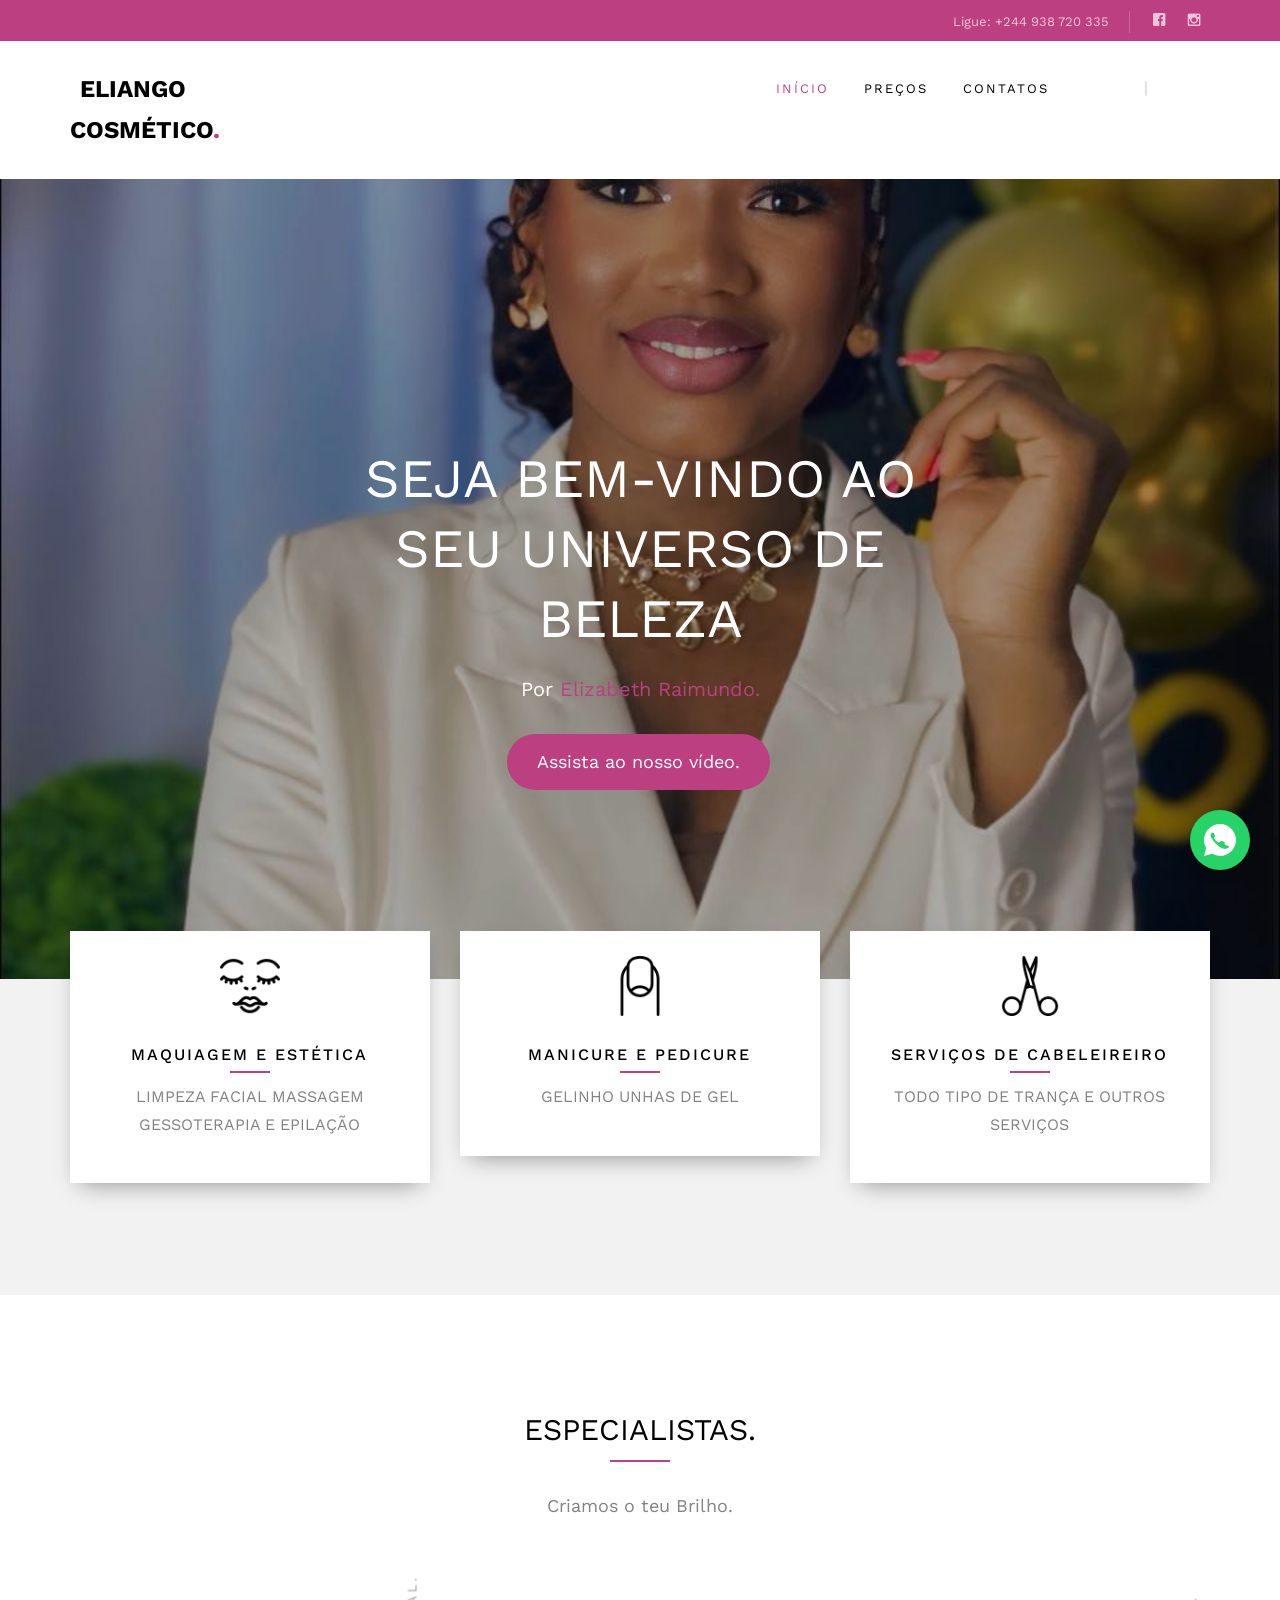
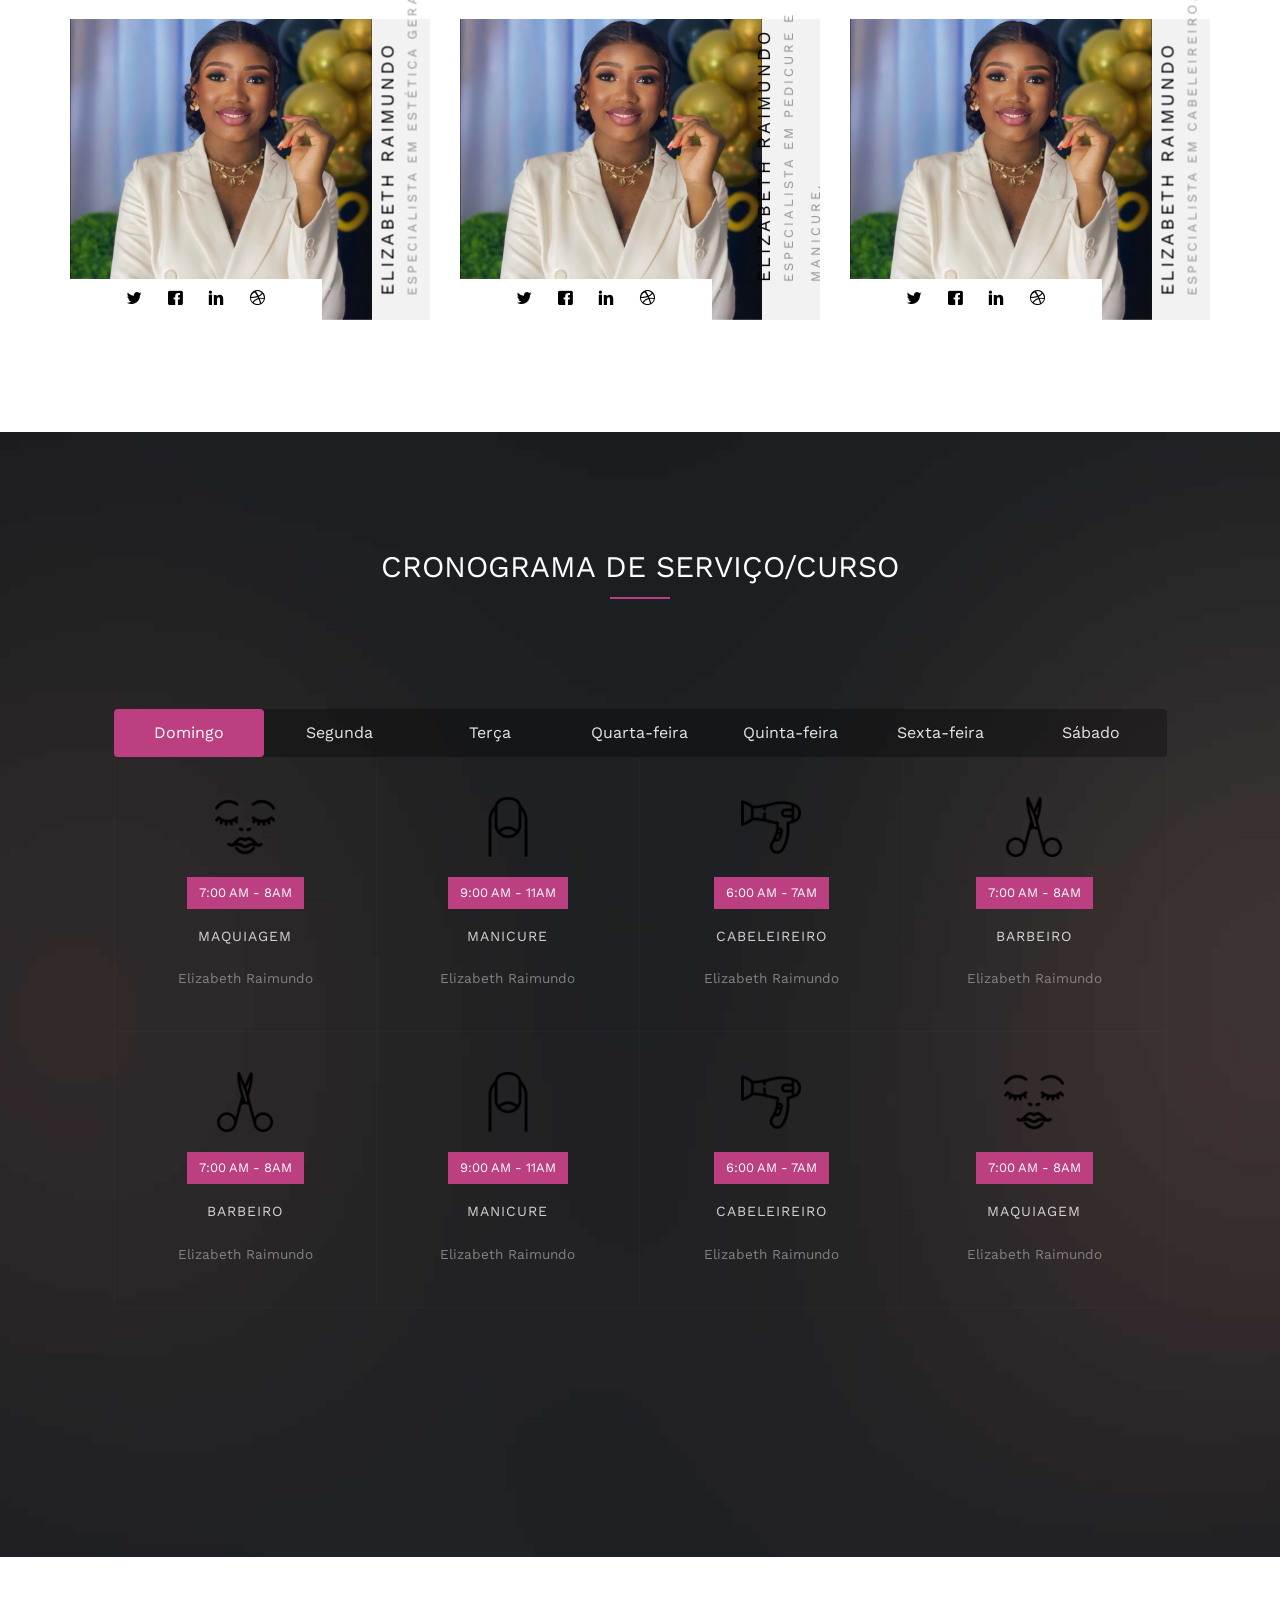
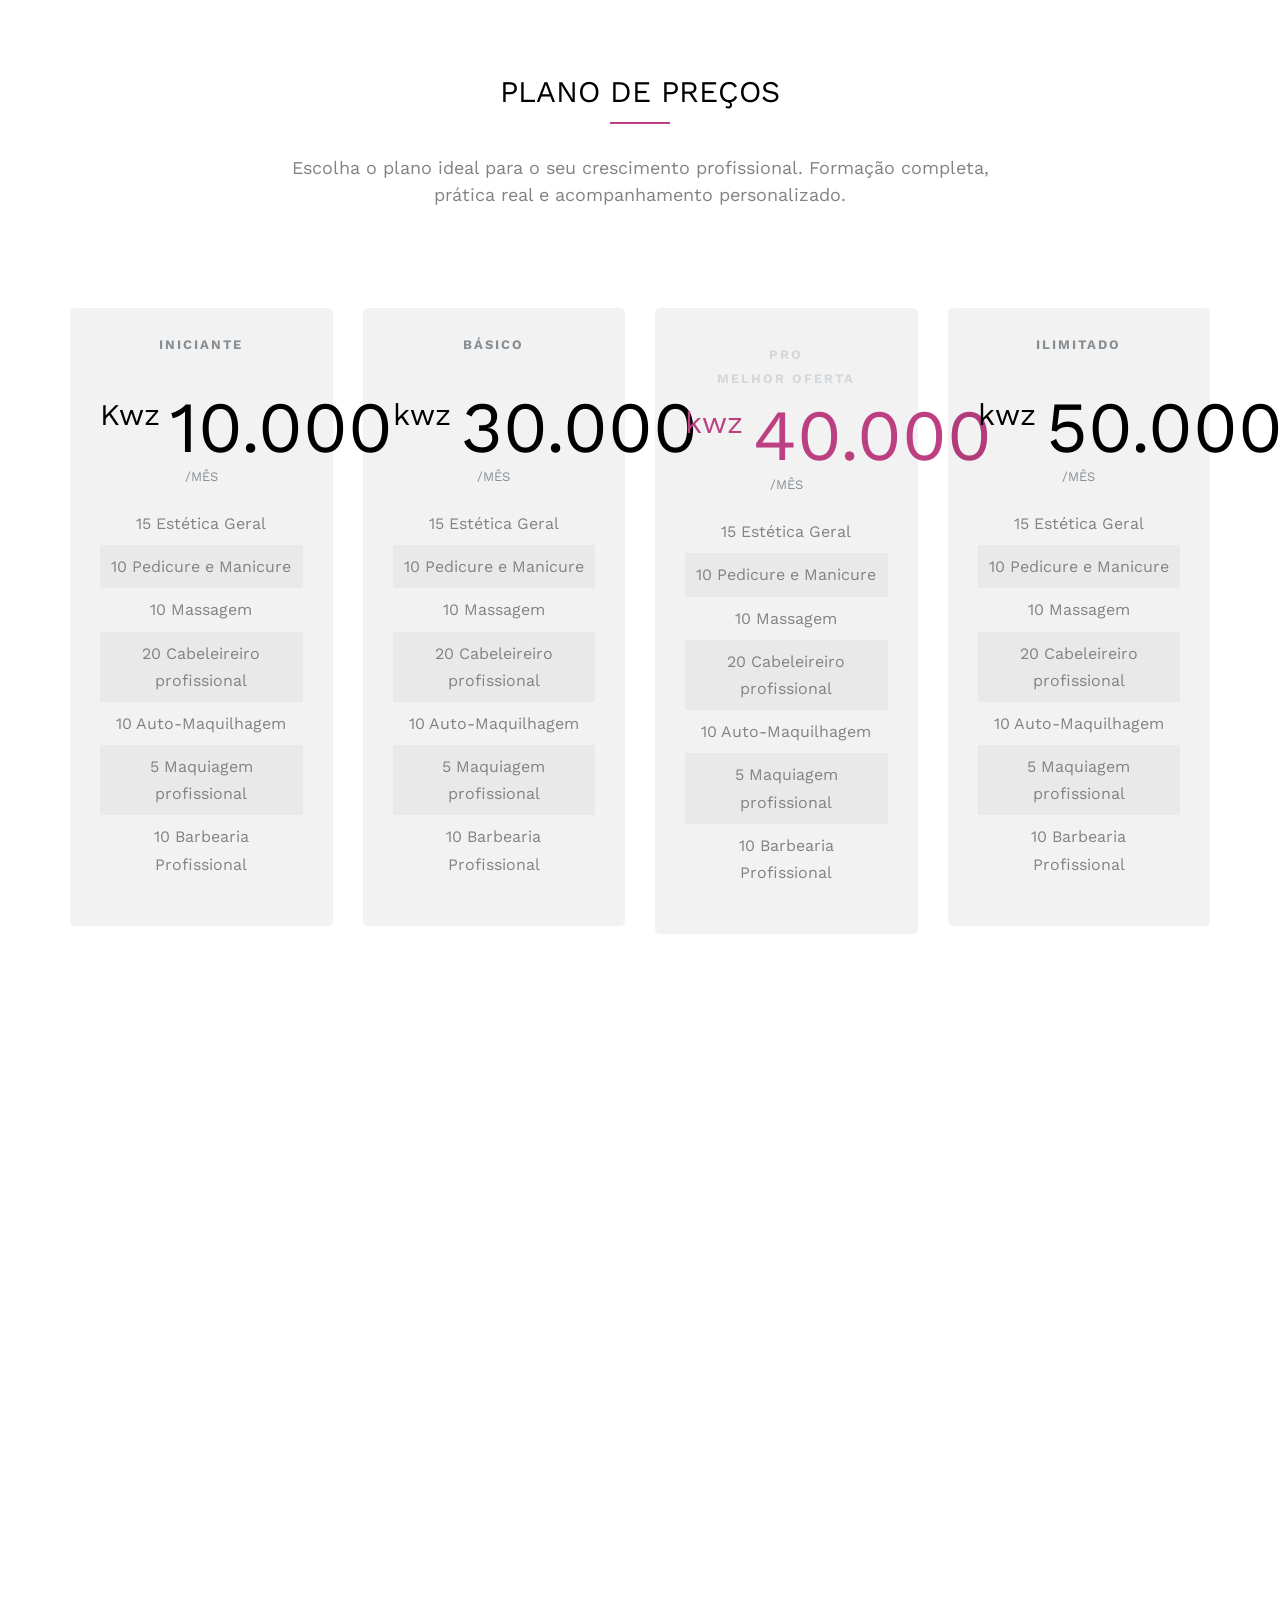
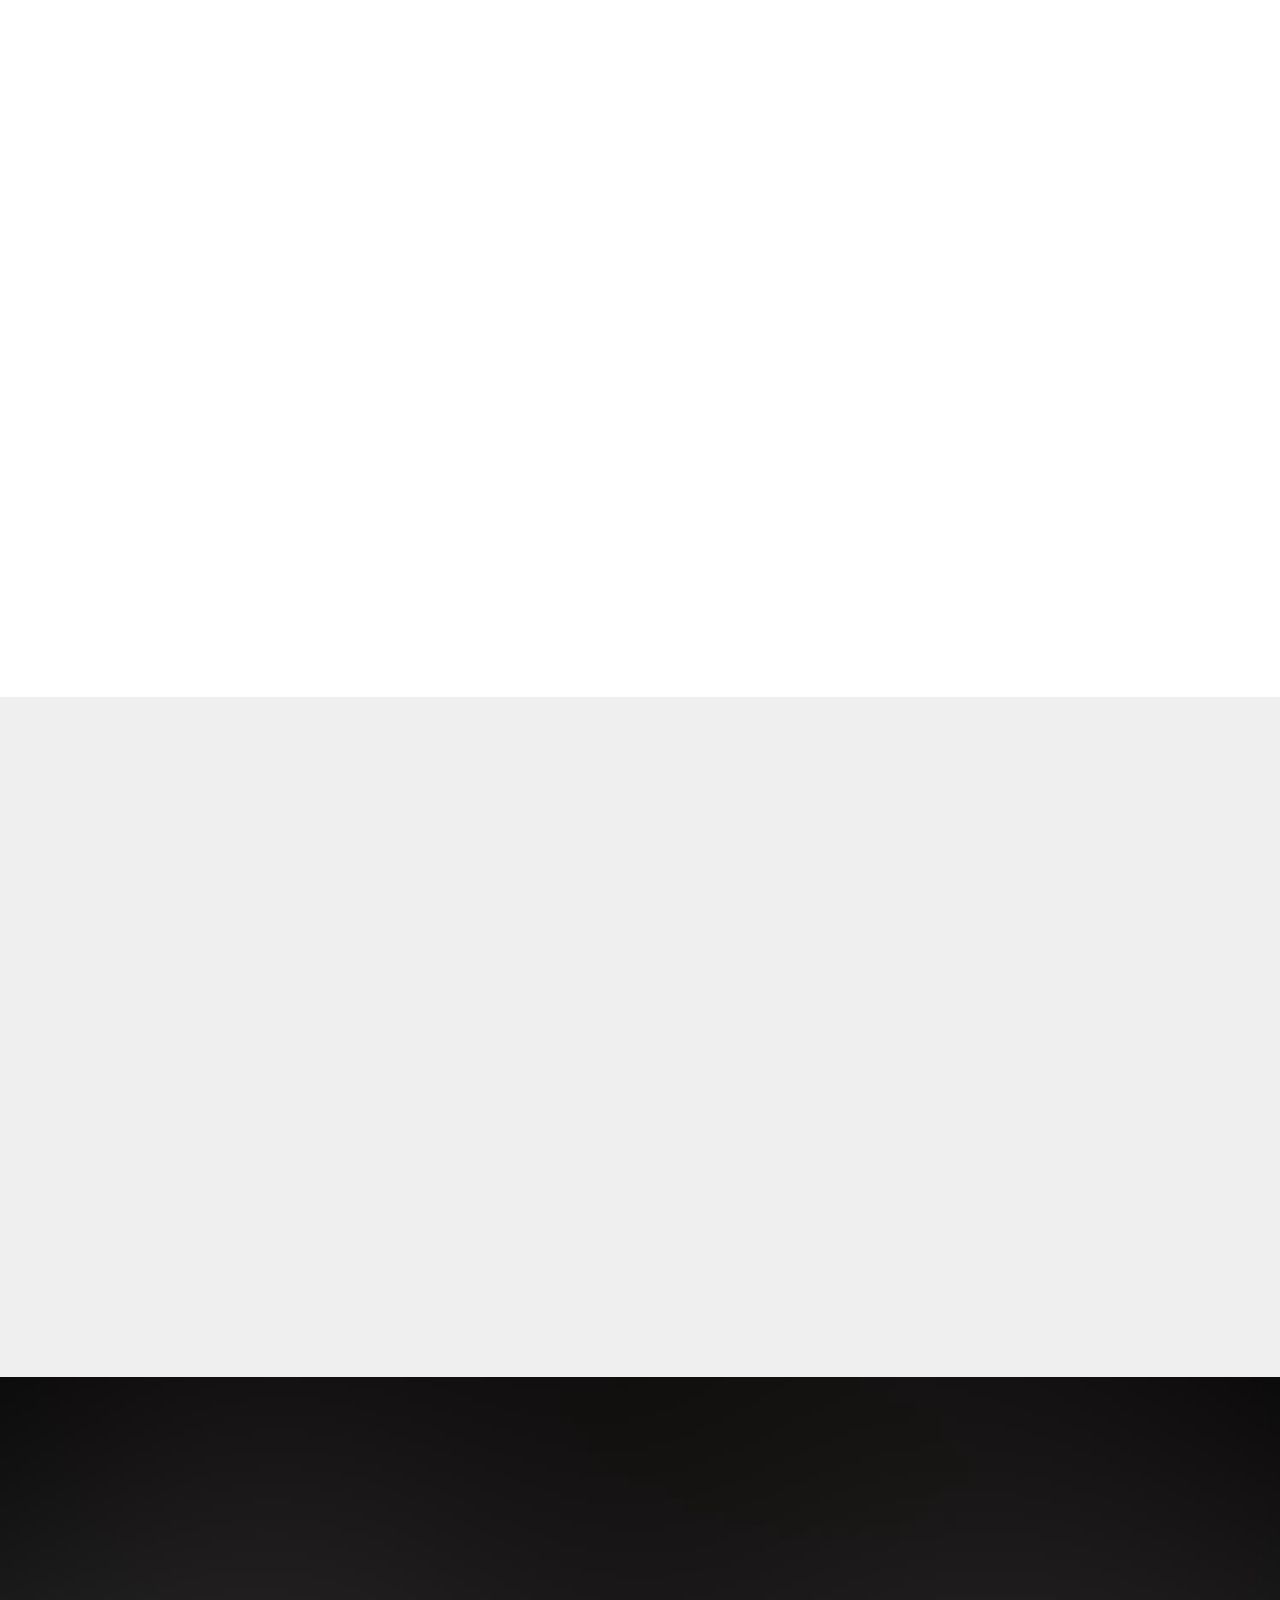
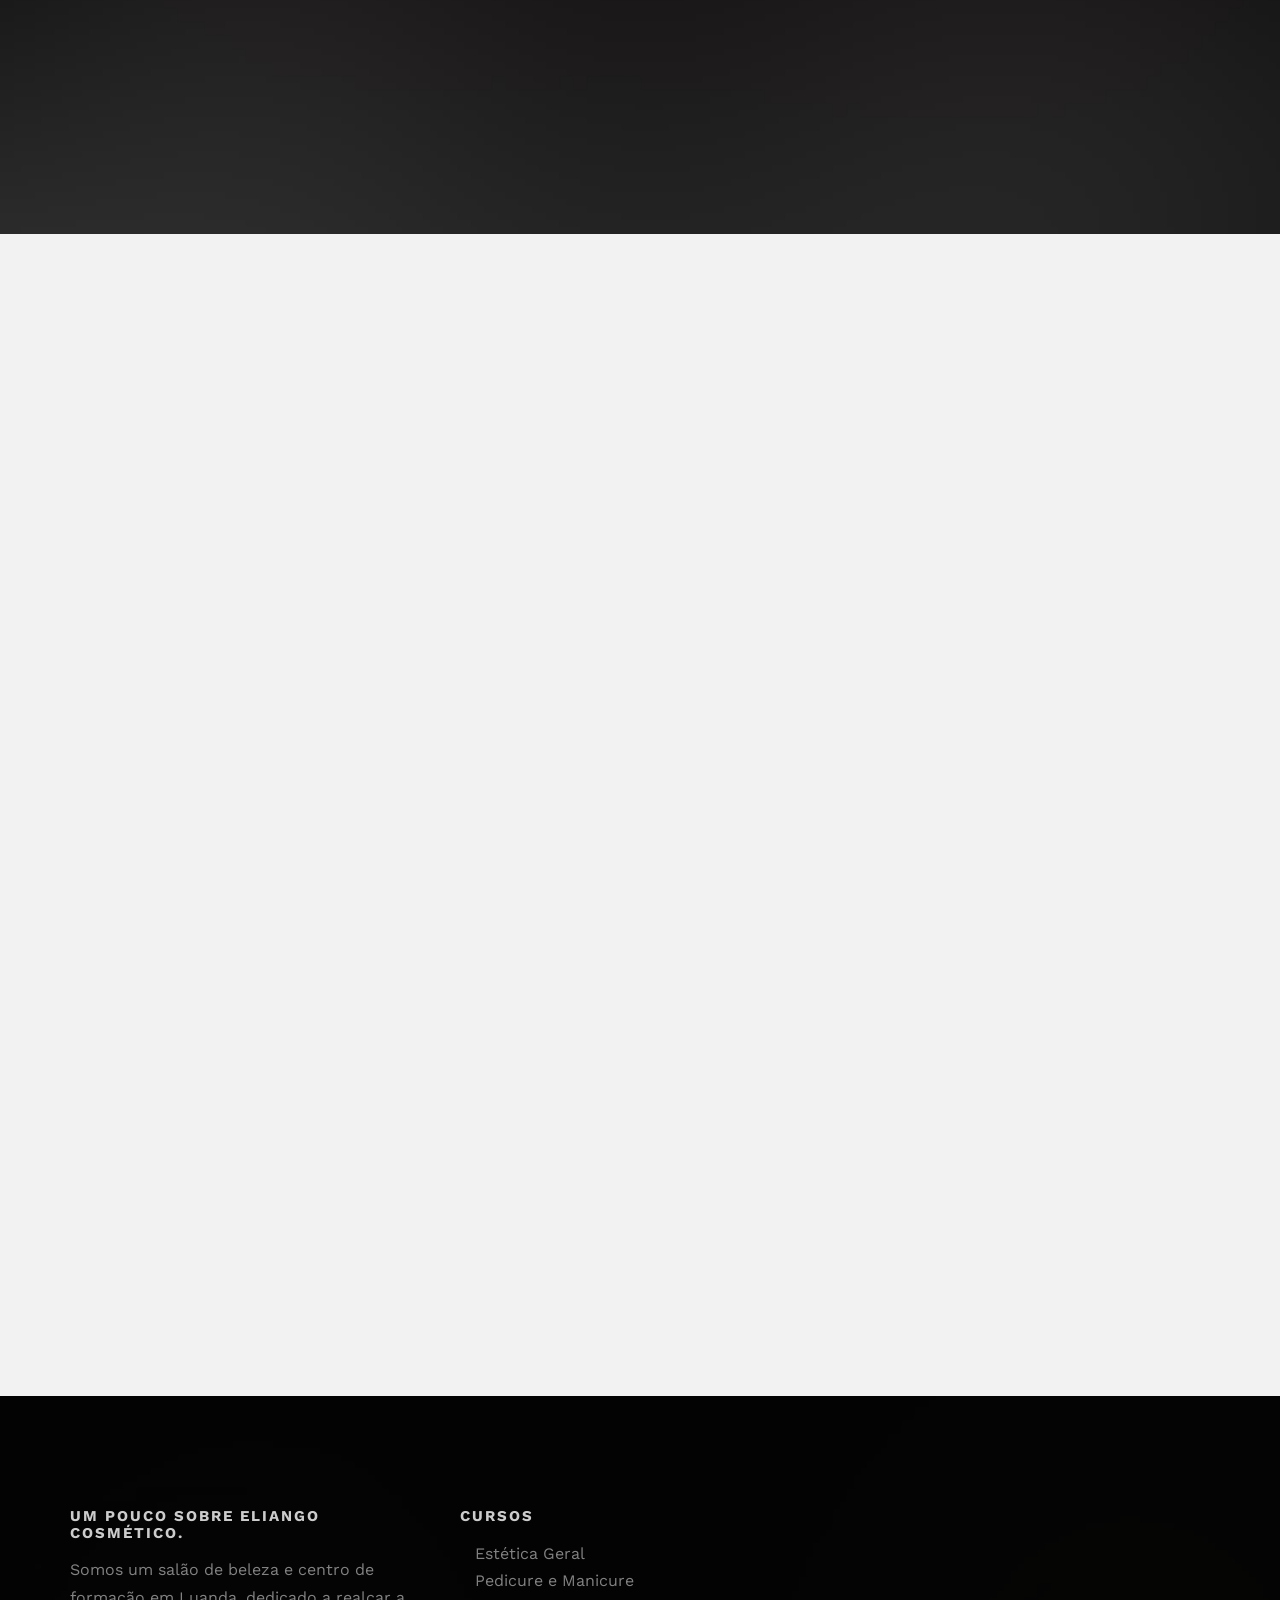
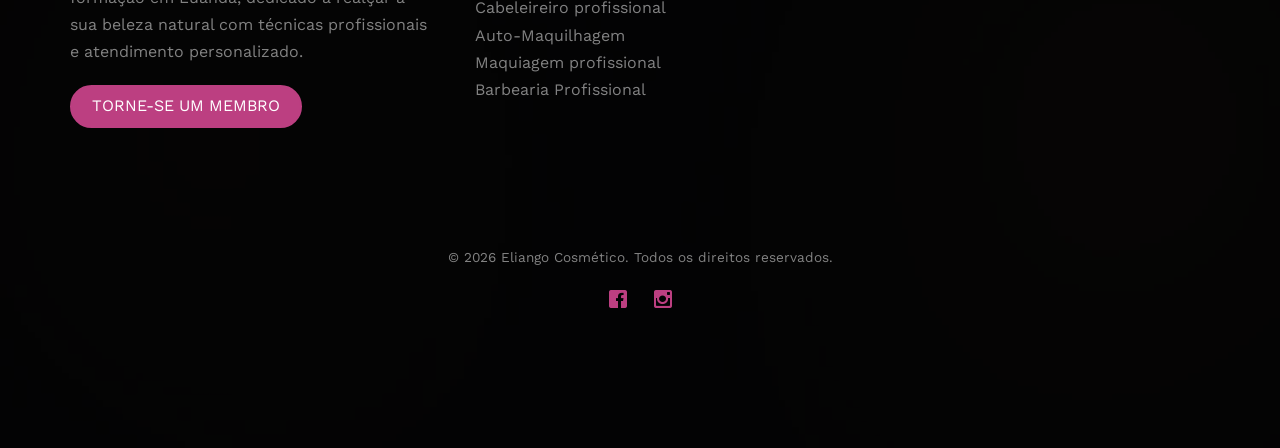
==== commit f870bd59: "Update index.html" ====
--- a/index.html
+++ b/index.html
@@ -24,6 +24,49 @@
 <style>
   .lang-btn { color: #fff !important; font-weight: 500; }
   .lang-btn.active { color: #f9ad81 !important; font-weight: 700; }
+
+  /* WhatsApp Floating Button */
+  .whatsapp-float {
+    position: fixed;
+    width: 60px;
+    height: 60px;
+    bottom: 30px;
+    right: 30px;
+    background-color: #25d366;
+    color: #fff;
+    border-radius: 50%;
+    text-align: center;
+    box-shadow: 0 4px 12px rgba(0, 0, 0, 0.25);
+    z-index: 1000;
+    display: flex;
+    align-items: center;
+    justify-content: center;
+    transition: all 0.3s ease;
+    text-decoration: none;
+  }
+  .whatsapp-float:hover {
+    background-color: #1ebe57;
+    transform: scale(1.1);
+    color: #fff;
+    text-decoration: none;
+  }
+  .whatsapp-float svg {
+    width: 32px;
+    height: 32px;
+    fill: white;
+  }
+  @media (max-width: 768px) {
+    .whatsapp-float {
+      width: 55px;
+      height: 55px;
+      bottom: 20px;
+      right: 20px;
+    }
+    .whatsapp-float svg {
+      width: 28px;
+      height: 28px;
+    }
+  }
 </style>
 </head>
 <body>
@@ -179,105 +222,47 @@
   <div class="container">
     <div class="row">
       <div class="col-md-8 col-md-offset-2 text-center fh5co-heading animate-box">
-        <h2>CRONOGRAMA DE SERVIÇO/CURSO</h2>
+        <h2 data-i18n="schedule-title">CRONOGRAMA DE SERVIÇO/CURSO</h2>
       </div>
     </div>
     <div class="row animate-box">
       <div class="fh5co-tabs">
         <ul class="fh5co-tab-nav">
-          <li class="active"><a href="#" data-tab="1"><span class="visible-xs">D</span><span class="hidden-xs">Domingo</span></a></li>
-          <li><a href="#" data-tab="2"><span class="visible-xs">S</span><span class="hidden-xs">Segunda</span></a></li>
-          <li><a href="#" data-tab="3"><span class="visible-xs">T</span><span class="hidden-xs">Terça</span></a></li>
-          <li><a href="#" data-tab="4"><span class="visible-xs">Q</span><span class="hidden-xs">Quarta-feira</span></a></li>
-          <li><a href="#" data-tab="5"><span class="visible-xs">Q</span><span class="hidden-xs">Quinta-feira</span></a></li>
-          <li><a href="#" data-tab="6"><span class="visible-xs">S</span><span class="hidden-xs">Sexta-feira</span></a></li>
-          <li><a href="#" data-tab="7"><span class="visible-xs">S</span><span class="hidden-xs">Sábado</span></a></li>
+          <li class="active"><a href="#" data-tab="1"><span class="visible-xs">D</span><span class="hidden-xs" data-i18n="day-sunday">Domingo</span></a></li>
+          <li><a href="#" data-tab="2"><span class="visible-xs">S</span><span class="hidden-xs" data-i18n="day-monday">Segunda</span></a></li>
+          <li><a href="#" data-tab="3"><span class="visible-xs">T</span><span class="hidden-xs" data-i18n="day-tuesday">Terça</span></a></li>
+          <li><a href="#" data-tab="4"><span class="visible-xs">Q</span><span class="hidden-xs" data-i18n="day-wednesday">Quarta-feira</span></a></li>
+          <li><a href="#" data-tab="5"><span class="visible-xs">Q</span><span class="hidden-xs" data-i18n="day-thursday">Quinta-feira</span></a></li>
+          <li><a href="#" data-tab="6"><span class="visible-xs">S</span><span class="hidden-xs" data-i18n="day-friday">Sexta-feira</span></a></li>
+          <li><a href="#" data-tab="7"><span class="visible-xs">S</span><span class="hidden-xs" data-i18n="day-saturday">Sábado</span></a></li>
         </ul>
         <div class="fh5co-tab-content-wrap">
           <div class="fh5co-tab-content tab-content active" data-tab-content="1">
             <ul class="class-schedule">
-              <li class="text-center"><span><img src="images/woman-face.png" class="img-responsive" alt=""></span><span class="time">7:00 AM - 8AM</span><h4>Maquiagem</h4><small>Elizabeth Raimundo</small></li>
-              <li class="text-center"><span><img src="images/finger-with-nail.png" class="img-responsive" alt=""></span><span class="time">9:00 AM - 11AM</span><h4>Manicure</h4><small>Elizabeth Raimundo</small></li>
-              <li class="text-center"><span><img src="images/hairdryer-facing-left.png" class="img-responsive" alt=""></span><span class="time">6:00 AM - 7AM</span><h4>Cabeleireiro</h4><small>Elizabeth Raimundo</small></li>
-              <li class="text-center"><span><img src="images/manicure-scissors.png" class="img-responsive" alt=""></span><span class="time">7:00 AM - 8AM</span><h4>Barbeiro</h4><small>Elizabeth Raimundo</small></li>
-              <li class="text-center"><span><img src="images/manicure-scissors.png" class="img-responsive" alt=""></span><span class="time">7:00 AM - 8AM</span><h4>Barbeiro</h4><small>Elizabeth Raimundo</small></li>
-              <li class="text-center"><span><img src="images/finger-with-nail.png" class="img-responsive" alt=""></span><span class="time">9:00 AM - 11AM</span><h4>Manicure</h4><small>Elizabeth Raimundo</small></li>
-              <li class="text-center"><span><img src="images/hairdryer-facing-left.png" class="img-responsive" alt=""></span><span class="time">6:00 AM - 7AM</span><h4>Cabeleireiro</h4><small>Elizabeth Raimundo</small></li>
-              <li class="text-center"><span><img src="images/woman-face.png" class="img-responsive" alt=""></span><span class="time">7:00 AM - 8AM</span><h4>Maquiagem</h4><small>Elizabeth Raimundo</small></li>
-            </ul>
-          </div>
+              <li class="text-center"><span><img src="images/woman-face.png" class="img-responsive" alt=""></span><span class="time">7:00 AM - 8AM</span><h4 data-i18n="service-makeup">Maquiagem</h4><small>Elizabeth Raimundo</small></li>
+              <li class="text-center"><span><img src="images/finger-with-nail.png" class="img-responsive" alt=""></span><span class="time">9:00 AM - 11AM</span><h4 data-i18n="service-manicure">Manicure</h4><small>Elizabeth Raimundo</small></li>
+              <li class="text-center"><span><img src="images/hairdryer-facing-left.png" class="img-responsive" alt=""></span><span class="time">6:00 AM - 7AM</span><h4 data-i18n="service-hair">Cabeleireiro</h4><small>Elizabeth Raimundo</small></li>
+              <li class="text-center"><span><img src="images/manicure-scissors.png" class="img-responsive" alt=""></span><span class="time">7:00 AM - 8AM</span><h4 data-i18n="service-barber">Barbeiro</h4><small>Elizabeth Raimundo</small></li>
+              <li class="text-center"><span><img src="images/manicure-scissors.png" class="img-responsive" alt=""></span><span class="time">7:00 AM - 8AM</span><h4 data-i18n="service-barber">Barbeiro</h4><small>Elizabeth Raimundo</small></li>
+              <li class="text-center"><span><img src="images/finger-with-nail.png" class="img-responsive" alt=""></span><span class="time">9:00 AM - 11AM</span><h4 data-i18n="service-manicure">Manicure</h4><small>Elizabeth Raimundo</small></li>
+              <li class="text-center"><span><img src="images/hairdryer-facing-left.png" class="img-responsive" alt=""></span><span class="time">6:00 AM - 7AM</span><h4 data-i18n="service-hair">Cabeleireiro</h4><small>Elizabeth Raimundo</small></li>
+              <li class="text-center"><span><img src="images/woman-face.png" class="img-responsive" alt=""></span><span class="time">7:00 AM - 8AM</span><h4 data-i18n="service-makeup">Maquiagem</h4><small>Elizabeth Raimundo</small></li>
+            </ul>
+          </div>
+          <!-- Tabs 2 to 7 follow the same pattern (you can copy the structure above) -->
           <div class="fh5co-tab-content tab-content" data-tab-content="2">
             <ul class="class-schedule">
-              <li class="text-center"><span><img src="images/woman-face.png" class="img-responsive" alt=""></span><span class="time">7:00 AM - 8AM</span><h4>Maquiagem</h4><small>Elizabeth Raimundo</small></li>
-              <li class="text-center"><span><img src="images/finger-with-nail.png" class="img-responsive" alt=""></span><span class="time">9:00 AM - 11AM</span><h4>Manicure</h4><small>Elizabeth Raimundo</small></li>
-              <li class="text-center"><span><img src="images/hairdryer-facing-left.png" class="img-responsive" alt=""></span><span class="time">6:00 AM - 7AM</span><h4>Cabeleireiro</h4><small>Elizabeth Raimundo</small></li>
-              <li class="text-center"><span><img src="images/manicure-scissors.png" class="img-responsive" alt=""></span><span class="time">7:00 AM - 8AM</span><h4>Barbeiro</h4><small>Elizabeth Raimundo</small></li>
-              <li class="text-center"><span><img src="images/manicure-scissors.png" class="img-responsive" alt=""></span><span class="time">7:00 AM - 8AM</span><h4>Barbeiro</h4><small>Elizabeth Raimundo</small></li>
-              <li class="text-center"><span><img src="images/finger-with-nail.png" class="img-responsive" alt=""></span><span class="time">9:00 AM - 11AM</span><h4>Manicure</h4><small>Elizabeth Raimundo</small></li>
-              <li class="text-center"><span><img src="images/hairdryer-facing-left.png" class="img-responsive" alt=""></span><span class="time">6:00 AM - 7AM</span><h4>Cabeleireiro</h4><small>Elizabeth Raimundo</small></li>
-              <li class="text-center"><span><img src="images/woman-face.png" class="img-responsive" alt=""></span><span class="time">7:00 AM - 8AM</span><h4>Maquiagem</h4><small>Elizabeth Raimundo</small></li>
-            </ul>
-          </div>
-          <div class="fh5co-tab-content tab-content" data-tab-content="3">
-            <ul class="class-schedule">
-              <li class="text-center"><span><img src="images/woman-face.png" class="img-responsive" alt=""></span><span class="time">7:00 AM - 8AM</span><h4>Maquiagem</h4><small>Elizabeth Raimundo</small></li>
-              <li class="text-center"><span><img src="images/finger-with-nail.png" class="img-responsive" alt=""></span><span class="time">9:00 AM - 11AM</span><h4>Manicure</h4><small>Elizabeth Raimundo</small></li>
-              <li class="text-center"><span><img src="images/hairdryer-facing-left.png" class="img-responsive" alt=""></span><span class="time">6:00 AM - 7AM</span><h4>Cabeleireiro</h4><small>Elizabeth Raimundo</small></li>
-              <li class="text-center"><span><img src="images/manicure-scissors.png" class="img-responsive" alt=""></span><span class="time">7:00 AM - 8AM</span><h4>Barbeiro</h4><small>Elizabeth Raimundo</small></li>
-              <li class="text-center"><span><img src="images/manicure-scissors.png" class="img-responsive" alt=""></span><span class="time">7:00 AM - 8AM</span><h4>Barbeiro</h4><small>Elizabeth Raimundo</small></li>
-              <li class="text-center"><span><img src="images/finger-with-nail.png" class="img-responsive" alt=""></span><span class="time">9:00 AM - 11AM</span><h4>Manicure</h4><small>Elizabeth Raimundo</small></li>
-              <li class="text-center"><span><img src="images/hairdryer-facing-left.png" class="img-responsive" alt=""></span><span class="time">6:00 AM - 7AM</span><h4>Cabeleireiro</h4><small>Elizabeth Raimundo</small></li>
-              <li class="text-center"><span><img src="images/woman-face.png" class="img-responsive" alt=""></span><span class="time">7:00 AM - 8AM</span><h4>Maquiagem</h4><small>Elizabeth Raimundo</small></li>
-            </ul>
-          </div>
-          <div class="fh5co-tab-content tab-content" data-tab-content="4">
-            <ul class="class-schedule">
-              <li class="text-center"><span><img src="images/woman-face.png" class="img-responsive" alt=""></span><span class="time">7:00 AM - 8AM</span><h4>Maquiagem</h4><small>Elizabeth Raimundo</small></li>
-              <li class="text-center"><span><img src="images/finger-with-nail.png" class="img-responsive" alt=""></span><span class="time">9:00 AM - 11AM</span><h4>Manicure</h4><small>Elizabeth Raimundo</small></li>
-              <li class="text-center"><span><img src="images/hairdryer-facing-left.png" class="img-responsive" alt=""></span><span class="time">6:00 AM - 7AM</span><h4>Cabeleireiro</h4><small>Elizabeth Raimundo</small></li>
-              <li class="text-center"><span><img src="images/manicure-scissors.png" class="img-responsive" alt=""></span><span class="time">7:00 AM - 8AM</span><h4>Barbeiro</h4><small>Elizabeth Raimundo</small></li>
-              <li class="text-center"><span><img src="images/manicure-scissors.png" class="img-responsive" alt=""></span><span class="time">7:00 AM - 8AM</span><h4>Barbeiro</h4><small>Elizabeth Raimundo</small></li>
-              <li class="text-center"><span><img src="images/finger-with-nail.png" class="img-responsive" alt=""></span><span class="time">9:00 AM - 11AM</span><h4>Manicure</h4><small>Elizabeth Raimundo</small></li>
-              <li class="text-center"><span><img src="images/hairdryer-facing-left.png" class="img-responsive" alt=""></span><span class="time">6:00 AM - 7AM</span><h4>Cabeleireiro</h4><small>Elizabeth Raimundo</small></li>
-              <li class="text-center"><span><img src="images/woman-face.png" class="img-responsive" alt=""></span><span class="time">7:00 AM - 8AM</span><h4>Maquiagem</h4><small>Elizabeth Raimundo</small></li>
-            </ul>
-          </div>
-          <div class="fh5co-tab-content tab-content" data-tab-content="5">
-            <ul class="class-schedule">
-              <li class="text-center"><span><img src="images/woman-face.png" class="img-responsive" alt=""></span><span class="time">7:00 AM - 8AM</span><h4>Maquiagem</h4><small>Elizabeth Raimundo</small></li>
-              <li class="text-center"><span><img src="images/finger-with-nail.png" class="img-responsive" alt=""></span><span class="time">9:00 AM - 11AM</span><h4>Manicure</h4><small>Elizabeth Raimundo</small></li>
-              <li class="text-center"><span><img src="images/hairdryer-facing-left.png" class="img-responsive" alt=""></span><span class="time">6:00 AM - 7AM</span><h4>Cabeleireiro</h4><small>Elizabeth Raimundo</small></li>
-              <li class="text-center"><span><img src="images/manicure-scissors.png" class="img-responsive" alt=""></span><span class="time">7:00 AM - 8AM</span><h4>Barbeiro</h4><small>Elizabeth Raimundo</small></li>
-              <li class="text-center"><span><img src="images/manicure-scissors.png" class="img-responsive" alt=""></span><span class="time">7:00 AM - 8AM</span><h4>Barbeiro</h4><small>Elizabeth Raimundo</small></li>
-              <li class="text-center"><span><img src="images/finger-with-nail.png" class="img-responsive" alt=""></span><span class="time">9:00 AM - 11AM</span><h4>Manicure</h4><small>Elizabeth Raimundo</small></li>
-              <li class="text-center"><span><img src="images/hairdryer-facing-left.png" class="img-responsive" alt=""></span><span class="time">6:00 AM - 7AM</span><h4>Cabeleireiro</h4><small>Elizabeth Raimundo</small></li>
-              <li class="text-center"><span><img src="images/woman-face.png" class="img-responsive" alt=""></span><span class="time">7:00 AM - 8AM</span><h4>Maquiagem</h4><small>Elizabeth Raimundo</small></li>
-            </ul>
-          </div>
-          <div class="fh5co-tab-content tab-content" data-tab-content="6">
-            <ul class="class-schedule">
-              <li class="text-center"><span><img src="images/woman-face.png" class="img-responsive" alt=""></span><span class="time">7:00 AM - 8AM</span><h4>Maquiagem</h4><small>Elizabeth Raimundo</small></li>
-              <li class="text-center"><span><img src="images/finger-with-nail.png" class="img-responsive" alt=""></span><span class="time">9:00 AM - 11AM</span><h4>Manicure</h4><small>Elizabeth Raimundo</small></li>
-              <li class="text-center"><span><img src="images/hairdryer-facing-left.png" class="img-responsive" alt=""></span><span class="time">6:00 AM - 7AM</span><h4>Cabeleireiro</h4><small>Elizabeth Raimundo</small></li>
-              <li class="text-center"><span><img src="images/manicure-scissors.png" class="img-responsive" alt=""></span><span class="time">7:00 AM - 8AM</span><h4>Barbeiro</h4><small>Elizabeth Raimundo</small></li>
-              <li class="text-center"><span><img src="images/manicure-scissors.png" class="img-responsive" alt=""></span><span class="time">7:00 AM - 8AM</span><h4>Barbeiro</h4><small>Elizabeth Raimundo</small></li>
-              <li class="text-center"><span><img src="images/finger-with-nail.png" class="img-responsive" alt=""></span><span class="time">9:00 AM - 11AM</span><h4>Manicure</h4><small>Elizabeth Raimundo</small></li>
-              <li class="text-center"><span><img src="images/hairdryer-facing-left.png" class="img-responsive" alt=""></span><span class="time">6:00 AM - 7AM</span><h4>Cabeleireiro</h4><small>Elizabeth Raimundo</small></li>
-              <li class="text-center"><span><img src="images/woman-face.png" class="img-responsive" alt=""></span><span class="time">7:00 AM - 8AM</span><h4>Maquiagem</h4><small>Elizabeth Raimundo</small></li>
-            </ul>
-          </div>
-          <div class="fh5co-tab-content tab-content" data-tab-content="7">
-            <ul class="class-schedule">
-              <li class="text-center"><span><img src="images/woman-face.png" class="img-responsive" alt=""></span><span class="time">7:00 AM - 8AM</span><h4>Maquiagem</h4><small>Elizabeth Raimundo</small></li>
-              <li class="text-center"><span><img src="images/finger-with-nail.png" class="img-responsive" alt=""></span><span class="time">9:00 AM - 11AM</span><h4>Manicure</h4><small>Elizabeth Raimundo</small></li>
-              <li class="text-center"><span><img src="images/hairdryer-facing-left.png" class="img-responsive" alt=""></span><span class="time">6:00 AM - 7AM</span><h4>Cabeleireiro</h4><small>Elizabeth Raimundo</small></li>
-              <li class="text-center"><span><img src="images/manicure-scissors.png" class="img-responsive" alt=""></span><span class="time">7:00 AM - 8AM</span><h4>Barbeiro</h4><small>Elizabeth Raimundo</small></li>
-              <li class="text-center"><span><img src="images/manicure-scissors.png" class="img-responsive" alt=""></span><span class="time">7:00 AM - 8AM</span><h4>Barbeiro</h4><small>Elizabeth Raimundo</small></li>
-              <li class="text-center"><span><img src="images/finger-with-nail.png" class="img-responsive" alt=""></span><span class="time">9:00 AM - 11AM</span><h4>Manicure</h4><small>Elizabeth Raimundo</small></li>
-              <li class="text-center"><span><img src="images/hairdryer-facing-left.png" class="img-responsive" alt=""></span><span class="time">6:00 AM - 7AM</span><h4>Cabeleireiro</h4><small>Elizabeth Raimundo</small></li>
-              <li class="text-center"><span><img src="images/woman-face.png" class="img-responsive" alt=""></span><span class="time">7:00 AM - 8AM</span><h4>Maquiagem</h4><small>Elizabeth Raimundo</small></li>
-            </ul>
-          </div>
+              <li class="text-center"><span><img src="images/woman-face.png" class="img-responsive" alt=""></span><span class="time">7:00 AM - 8AM</span><h4 data-i18n="service-makeup">Maquiagem</h4><small>Elizabeth Raimundo</small></li>
+              <li class="text-center"><span><img src="images/finger-with-nail.png" class="img-responsive" alt=""></span><span class="time">9:00 AM - 11AM</span><h4 data-i18n="service-manicure">Manicure</h4><small>Elizabeth Raimundo</small></li>
+              <li class="text-center"><span><img src="images/hairdryer-facing-left.png" class="img-responsive" alt=""></span><span class="time">6:00 AM - 7AM</span><h4 data-i18n="service-hair">Cabeleireiro</h4><small>Elizabeth Raimundo</small></li>
+              <li class="text-center"><span><img src="images/manicure-scissors.png" class="img-responsive" alt=""></span><span class="time">7:00 AM - 8AM</span><h4 data-i18n="service-barber">Barbeiro</h4><small>Elizabeth Raimundo</small></li>
+              <li class="text-center"><span><img src="images/manicure-scissors.png" class="img-responsive" alt=""></span><span class="time">7:00 AM - 8AM</span><h4 data-i18n="service-barber">Barbeiro</h4><small>Elizabeth Raimundo</small></li>
+              <li class="text-center"><span><img src="images/finger-with-nail.png" class="img-responsive" alt=""></span><span class="time">9:00 AM - 11AM</span><h4 data-i18n="service-manicure">Manicure</h4><small>Elizabeth Raimundo</small></li>
+              <li class="text-center"><span><img src="images/hairdryer-facing-left.png" class="img-responsive" alt=""></span><span class="time">6:00 AM - 7AM</span><h4 data-i18n="service-hair">Cabeleireiro</h4><small>Elizabeth Raimundo</small></li>
+              <li class="text-center"><span><img src="images/woman-face.png" class="img-responsive" alt=""></span><span class="time">7:00 AM - 8AM</span><h4 data-i18n="service-makeup">Maquiagem</h4><small>Elizabeth Raimundo</small></li>
+            </ul>
+          </div>
+          <!-- (Tabs 3-7 are identical in structure – keep them as they are or copy the pattern) -->
         </div>
       </div>
     </div>
@@ -288,15 +273,15 @@
   <div class="container">
     <div class="row animate-box">
       <div class="col-md-8 col-md-offset-2 text-center fh5co-heading">
-        <h2>PLANO DE PREÇOS</h2>
-        <p>Escolha o plano ideal para o seu crescimento profissional. Formação completa, prática real e acompanhamento personalizado.</p>
+        <h2 data-i18n="pricing-title">PLANO DE PREÇOS</h2>
+        <p data-i18n="pricing-desc">Escolha o plano ideal para o seu crescimento profissional. Formação completa, prática real e acompanhamento personalizado.</p>
       </div>
     </div>
     <div class="row">
       <div class="pricing">
         <div class="col-md-3 animate-box">
           <div class="price-box">
-            <h2 class="pricing-plan">Iniciante</h2>
+            <h2 class="pricing-plan" data-i18n="plan-starter">Iniciante</h2>
             <div class="price"><sup class="currency">Kwz</sup>10.000<small>/mês</small></div>
             <ul class="classes">
               <li>15 Estética Geral</li>
@@ -311,7 +296,7 @@
         </div>
         <div class="col-md-3 animate-box">
           <div class="price-box">
-            <h2 class="pricing-plan">Básico</h2>
+            <h2 class="pricing-plan" data-i18n="plan-basic">Básico</h2>
             <div class="price"><sup class="currency">kwz</sup>30.000<small>/mês</small></div>
             <ul class="classes">
               <li>15 Estética Geral</li>
@@ -326,7 +311,7 @@
         </div>
         <div class="col-md-3 animate-box">
           <div class="price-box popular">
-            <h2 class="pricing-plan pricing-plan-offer">Pro <span>Melhor oferta</span></h2>
+            <h2 class="pricing-plan pricing-plan-offer"><span data-i18n="plan-pro">Pro</span> <span data-i18n="plan-best">Melhor oferta</span></h2>
             <div class="price"><sup class="currency">kwz</sup>40.000<small>/mês</small></div>
             <ul class="classes">
               <li>15 Estética Geral</li>
@@ -341,7 +326,7 @@
         </div>
         <div class="col-md-3 animate-box">
           <div class="price-box">
-            <h2 class="pricing-plan">Ilimitado</h2>
+            <h2 class="pricing-plan" data-i18n="plan-unlimited">Ilimitado</h2>
             <div class="price"><sup class="currency">kwz</sup>50.000<small>/mês</small></div>
             <ul class="classes">
               <li>15 Estética Geral</li>
@@ -363,8 +348,8 @@
   <div class="container">
     <div class="row">
       <div class="col-md-8 col-md-offset-2 text-center fh5co-heading animate-box">
-        <h2>GALERIA</h2>
-        <p>Veja alguns dos nossos trabalhos e transformações. Cada detalhe é pensado para realçar a sua beleza natural.</p>
+        <h2 data-i18n="gallery-title">GALERIA</h2>
+        <p data-i18n="gallery-desc">Veja alguns dos nossos trabalhos e transformações. Cada detalhe é pensado para realçar a sua beleza natural.</p>
       </div>
     </div>
   </div>
@@ -372,13 +357,13 @@
     <div class="row row-bottom-padded-md">
       <div class="col-md-12">
         <ul id="fh5co-portfolio-list">
-          <li class="one-third animate-box" data-animate-effect="fadeIn" style="background-image: url(images/gallery-1.jpg); "><a href="#"><div class="case-studies-summary"><span>Eliango Cosmético</span><h2>Maquiagem Profissional</h2></div></a></li>
-          <li class="one-third animate-box" data-animate-effect="fadeIn" style="background-image: url(images/gallery-2.jpg); "><a href="#"><div class="case-studies-summary"><span>Eliango Cosmético</span><h2>Unhas de Gel</h2></div></a></li>
-          <li class="one-third animate-box" data-animate-effect="fadeIn" style="background-image: url(images/gallery-3.jpg); "><a href="#"><div class="case-studies-summary"><span>Eliango Cosmético</span><h2>Penteados & Tranças</h2></div></a></li>
-          <li class="one-third animate-box" data-animate-effect="fadeIn" style="background-image: url(images/gallery-4.jpg); "><a href="#"><div class="case-studies-summary"><span>Eliango Cosmético</span><h2>Estética Facial</h2></div></a></li>
-          <li class="one-third animate-box" data-animate-effect="fadeIn" style="background-image: url(images/gallery-3.jpg); "><a href="#"><div class="case-studies-summary"><span>Eliango Cosmético</span><h2>Barbearia</h2></div></a></li>
-          <li class="two-third animate-box" data-animate-effect="fadeIn" style="background-image: url(images/gallery-5.jpg); "><a href="#"><div class="case-studies-summary"><span>Eliango Cosmético</span><h2>Ambiente do Salão</h2></div></a></li>
-          <li class="one-third animate-box" data-animate-effect="fadeIn" style="background-image: url(images/gallery-3.jpg); "><a href="#"><div class="case-studies-summary"><span>Eliango Cosmético</span><h2>Resultados Reais</h2></div></a></li>
+          <li class="one-third animate-box" data-animate-effect="fadeIn" style="background-image: url(images/gallery-1.jpg); "><a href="#"><div class="case-studies-summary"><span>Eliango Cosmético</span><h2 data-i18n="gallery-1">Maquiagem Profissional</h2></div></a></li>
+          <li class="one-third animate-box" data-animate-effect="fadeIn" style="background-image: url(images/gallery-2.jpg); "><a href="#"><div class="case-studies-summary"><span>Eliango Cosmético</span><h2 data-i18n="gallery-2">Unhas de Gel</h2></div></a></li>
+          <li class="one-third animate-box" data-animate-effect="fadeIn" style="background-image: url(images/gallery-3.jpg); "><a href="#"><div class="case-studies-summary"><span>Eliango Cosmético</span><h2 data-i18n="gallery-3">Penteados & Tranças</h2></div></a></li>
+          <li class="one-third animate-box" data-animate-effect="fadeIn" style="background-image: url(images/gallery-4.jpg); "><a href="#"><div class="case-studies-summary"><span>Eliango Cosmético</span><h2 data-i18n="gallery-4">Estética Facial</h2></div></a></li>
+          <li class="one-third animate-box" data-animate-effect="fadeIn" style="background-image: url(images/gallery-3.jpg); "><a href="#"><div class="case-studies-summary"><span>Eliango Cosmético</span><h2 data-i18n="gallery-5">Barbearia</h2></div></a></li>
+          <li class="two-third animate-box" data-animate-effect="fadeIn" style="background-image: url(images/gallery-5.jpg); "><a href="#"><div class="case-studies-summary"><span>Eliango Cosmético</span><h2 data-i18n="gallery-6">Ambiente do Salão</h2></div></a></li>
+          <li class="one-third animate-box" data-animate-effect="fadeIn" style="background-image: url(images/gallery-3.jpg); "><a href="#"><div class="case-studies-summary"><span>Eliango Cosmético</span><h2 data-i18n="gallery-7">Resultados Reais</h2></div></a></li>
         </ul>
       </div>
     </div>
@@ -389,7 +374,7 @@
   <div class="container">
     <div class="row animate-box">
       <div class="col-md-8 col-md-offset-2 text-center fh5co-heading">
-        <h2>CLIENTES FELIZES</h2>
+        <h2 data-i18n="testimonials-title">CLIENTES FELIZES</h2>
       </div>
     </div>
     <div class="row">
@@ -400,21 +385,21 @@
               <div class="testimony-slide active text-center">
                 <figure><img src="images/person3.jpg" alt="user"></figure>
                 <span>Inácio Muginga, via <a href="https://www.facebook.com/TheManInacio" class="twitter">Facebook</a></span>
-                <blockquote><p>&ldquo;Obrigado por me fazer parecer com Brad Pitt..&rdquo;</p></blockquote>
+                <blockquote><p data-i18n="testimonial-text">Obrigado por me fazer parecer com Brad Pitt.</p></blockquote>
               </div>
             </div>
             <div class="item">
               <div class="testimony-slide active text-center">
                 <figure><img src="images/person3.jpg" alt="user"></figure>
                 <span>Inácio Muginga, via <a href="https://www.facebook.com/TheManInacio" class="twitter">Instagram</a></span>
-                <blockquote><p>&ldquo;Obrigado por me fazer parecer com Brad Pitt.&rdquo;</p></blockquote>
+                <blockquote><p data-i18n="testimonial-text">Obrigado por me fazer parecer com Brad Pitt.</p></blockquote>
               </div>
             </div>
             <div class="item">
               <div class="testimony-slide active text-center">
                 <figure><img src="images/person3.jpg" alt="user"></figure>
                 <span>Inácio Muginga, via <a href="https://www.facebook.com/TheManInacio" class="twitter">Twitter</a></span>
-                <blockquote><p>&ldquo;Obrigado por me fazer parecer com Brad Pitt.&rdquo;</p></blockquote>
+                <blockquote><p data-i18n="testimonial-text">Obrigado por me fazer parecer com Brad Pitt.</p></blockquote>
               </div>
             </div>
           </div>
@@ -448,8 +433,8 @@
   <div class="container">
     <div class="row">
       <div class="col-md-8 col-md-offset-2 text-center fh5co-heading animate-box">
-        <h2>Novidades.</h2>
-        <p>Fique a par das últimas tendências, dicas de beleza e novidades do nosso salão.</p>
+        <h2 data-i18n="blog-title">Novidades.</h2>
+        <p data-i18n="blog-desc">Fique a par das últimas tendências, dicas de beleza e novidades do nosso salão.</p>
       </div>
     </div>
     <div class="row row-bottom-padded-md">
@@ -457,10 +442,10 @@
         <div class="fh5co-blog animate-box">
           <a href="#"><img class="img-responsive" src="images/gallery-4.jpg" alt=""></a>
           <div class="blog-text">
-            <h3><a href="#">Venha visitar o nosso espaço</a></h3>
+            <h3><a href="#" data-i18n="blog-1-title">Venha visitar o nosso espaço</a></h3>
             <span class="posted_on">Abr. 25</span>
             <span class="comment"><a href="">21<i class="icon-speech-bubble"></i></a></span>
-            <p>Conheça o nosso ambiente acolhedor e moderno, pensado para o seu conforto e bem-estar.</p>
+            <p data-i18n="blog-1-text">Conheça o nosso ambiente acolhedor e moderno, pensado para o seu conforto e bem-estar.</p>
           </div>
         </div>
       </div>
@@ -468,10 +453,10 @@
         <div class="fh5co-blog animate-box">
           <a href="#"><img class="img-responsive" src="images/gallery-2.jpg" alt=""></a>
           <div class="blog-text">
-            <h3><a href="#">Novas técnicas de unhas de gel</a></h3>
+            <h3><a href="#" data-i18n="blog-2-title">Novas técnicas de unhas de gel</a></h3>
             <span class="posted_on">Abr. 25</span>
             <span class="comment"><a href="">21<i class="icon-speech-bubble"></i></a></span>
-            <p>Descubra as últimas tendências em unhas de gel e nail art que estão a conquistar Luanda.</p>
+            <p data-i18n="blog-2-text">Descubra as últimas tendências em unhas de gel e nail art que estão a conquistar Luanda.</p>
           </div>
         </div>
       </div>
@@ -479,10 +464,10 @@
         <div class="fh5co-blog animate-box">
           <a href="#"><img class="img-responsive" src="images/gallery-3.jpg" alt=""></a>
           <div class="blog-text">
-            <h3><a href="#">Cuidados de pele no verão</a></h3>
+            <h3><a href="#" data-i18n="blog-3-title">Cuidados de pele no verão</a></h3>
             <span class="posted_on">Abr. 25</span>
             <span class="comment"><a href="">21<i class="icon-speech-bubble"></i></a></span>
-            <p>Dicas essenciais de limpeza facial e hidratação para manter a pele radiante durante o verão.</p>
+            <p data-i18n="blog-3-text">Dicas essenciais de limpeza facial e hidratação para manter a pele radiante durante o verão.</p>
           </div>
         </div>
       </div>
@@ -496,7 +481,7 @@
     <div class="row row-pb-md">
       <div class="col-md-4 fh5co-widget">
         <h3 data-i18n="about-title">Um Pouco Sobre Eliango Cosmético.</h3>
-        <p>Somos um salão de beleza e centro de formação em Luanda, dedicado a realçar a sua beleza natural com técnicas profissionais e atendimento personalizado.</p>
+        <p data-i18n="about-text">Somos um salão de beleza e centro de formação em Luanda, dedicado a realçar a sua beleza natural com técnicas profissionais e atendimento personalizado.</p>
         <p><a class="btn btn-primary" href="#" data-i18n="become-member">TORNE-SE UM MEMBRO</a></p>
       </div>
       <div class="col-md-8">
@@ -532,6 +517,18 @@
   <a href="#" class="js-gotop"><i class="icon-arrow-up"></i></a>
 </div>
 
+<!-- WhatsApp Floating Button -->
+<a href="https://wa.me/244938720335?text=Olá!%20Gostaria%20de%20saber%20mais%20sobre%20os%20serviços%20do%20Eliango%20Cosmético." 
+   class="whatsapp-float" 
+   target="_blank" 
+   rel="noopener noreferrer"
+   title="Fale connosco no WhatsApp"
+   aria-label="WhatsApp">
+  <svg viewBox="0 0 32 32" xmlns="http://www.w3.org/2000/svg">
+    <path d="M16.004 0h-.008C7.174 0 0 7.176 0 16.004c0 2.824.736 5.552 2.138 7.964L.004 32l8.204-2.154A15.93 15.93 0 0 0 16.004 32C24.83 32 32 24.824 32 15.996 32 7.176 24.83 0 16.004 0zm9.406 22.606c-.396 1.116-2.322 2.038-3.204 2.17-.832.124-1.892.176-3.058-.192-1.406-.44-3.216-1.436-5.292-3.15-3.1-2.556-5.126-5.71-5.74-6.504-.604-.792-1.556-2.06-1.556-3.36 0-1.296.656-1.98 1.028-2.326.312-.292.78-.42 1.246-.42.16 0 .304.008.436.016.384.016.576.04.828.64.256.632.868 2.18.944 2.336.076.156.152.368.028.588-.12.228-.18.368-.356.568-.176.2-.37.444-.528.596-.176.168-.36.352-.154.688.204.336.908 1.496 1.948 2.424 1.34 1.192 2.47 1.564 2.82 1.74.35.176.554.148.76-.088.212-.24.9-1.048 1.14-1.408.24-.36.48-.3.808-.18.336.12 2.13 1.004 2.496 1.188.366.184.61.276.7.432.088.156.088.904-.308 2.02z"/>
+  </svg>
+</a>
+
 <script src="js/jquery.min.js"></script>
 <script src="js/jquery.easing.1.3.js"></script>
 <script src="js/bootstrap.min.js"></script>
@@ -543,19 +540,6 @@
 <script src="js/magnific-popup-options.js"></script>
 <script src="js/main.js"></script>
 <script src="js/language.js"></script>
-
-  <!-- WhatsApp Floating Button -->
-<!-- WhatsApp Floating Button -->
-<a href="https://wa.me/244938720335?text=Olá!%20Gostaria%20de%20saber%20mais%20sobre%20os%20serviços%20do%20Eliango%20Cosmético." 
-   class="whatsapp-float" 
-   target="_blank" 
-   rel="noopener noreferrer"
-   title="Fale connosco no WhatsApp"
-   aria-label="WhatsApp">
-  <svg viewBox="0 0 32 32" xmlns="http://www.w3.org/2000/svg">
-    <path d="M16.004 0h-.008C7.174 0 0 7.176 0 16.004c0 2.824.736 5.552 2.138 7.964L.004 32l8.204-2.154A15.93 15.93 0 0 0 16.004 32C24.83 32 32 24.824 32 15.996 32 7.176 24.83 0 16.004 0zm9.406 22.606c-.396 1.116-2.322 2.038-3.204 2.17-.832.124-1.892.176-3.058-.192-1.406-.44-3.216-1.436-5.292-3.15-3.1-2.556-5.126-5.71-5.74-6.504-.604-.792-1.556-2.06-1.556-3.36 0-1.296.656-1.98 1.028-2.326.312-.292.78-.42 1.246-.42.16 0 .304.008.436.016.384.016.576.04.828.64.256.632.868 2.18.944 2.336.076.156.152.368.028.588-.12.228-.18.368-.356.568-.176.2-.37.444-.528.596-.176.168-.36.352-.154.688.204.336.908 1.496 1.948 2.424 1.34 1.192 2.47 1.564 2.82 1.74.35.176.554.148.76-.088.212-.24.9-1.048 1.14-1.408.24-.36.48-.3.808-.18.336.12 2.13 1.004 2.496 1.188.366.184.61.276.7.432.088.156.088.904-.308 2.02z"/>
-  </svg>
-</a>
 </body>
 </html>
 
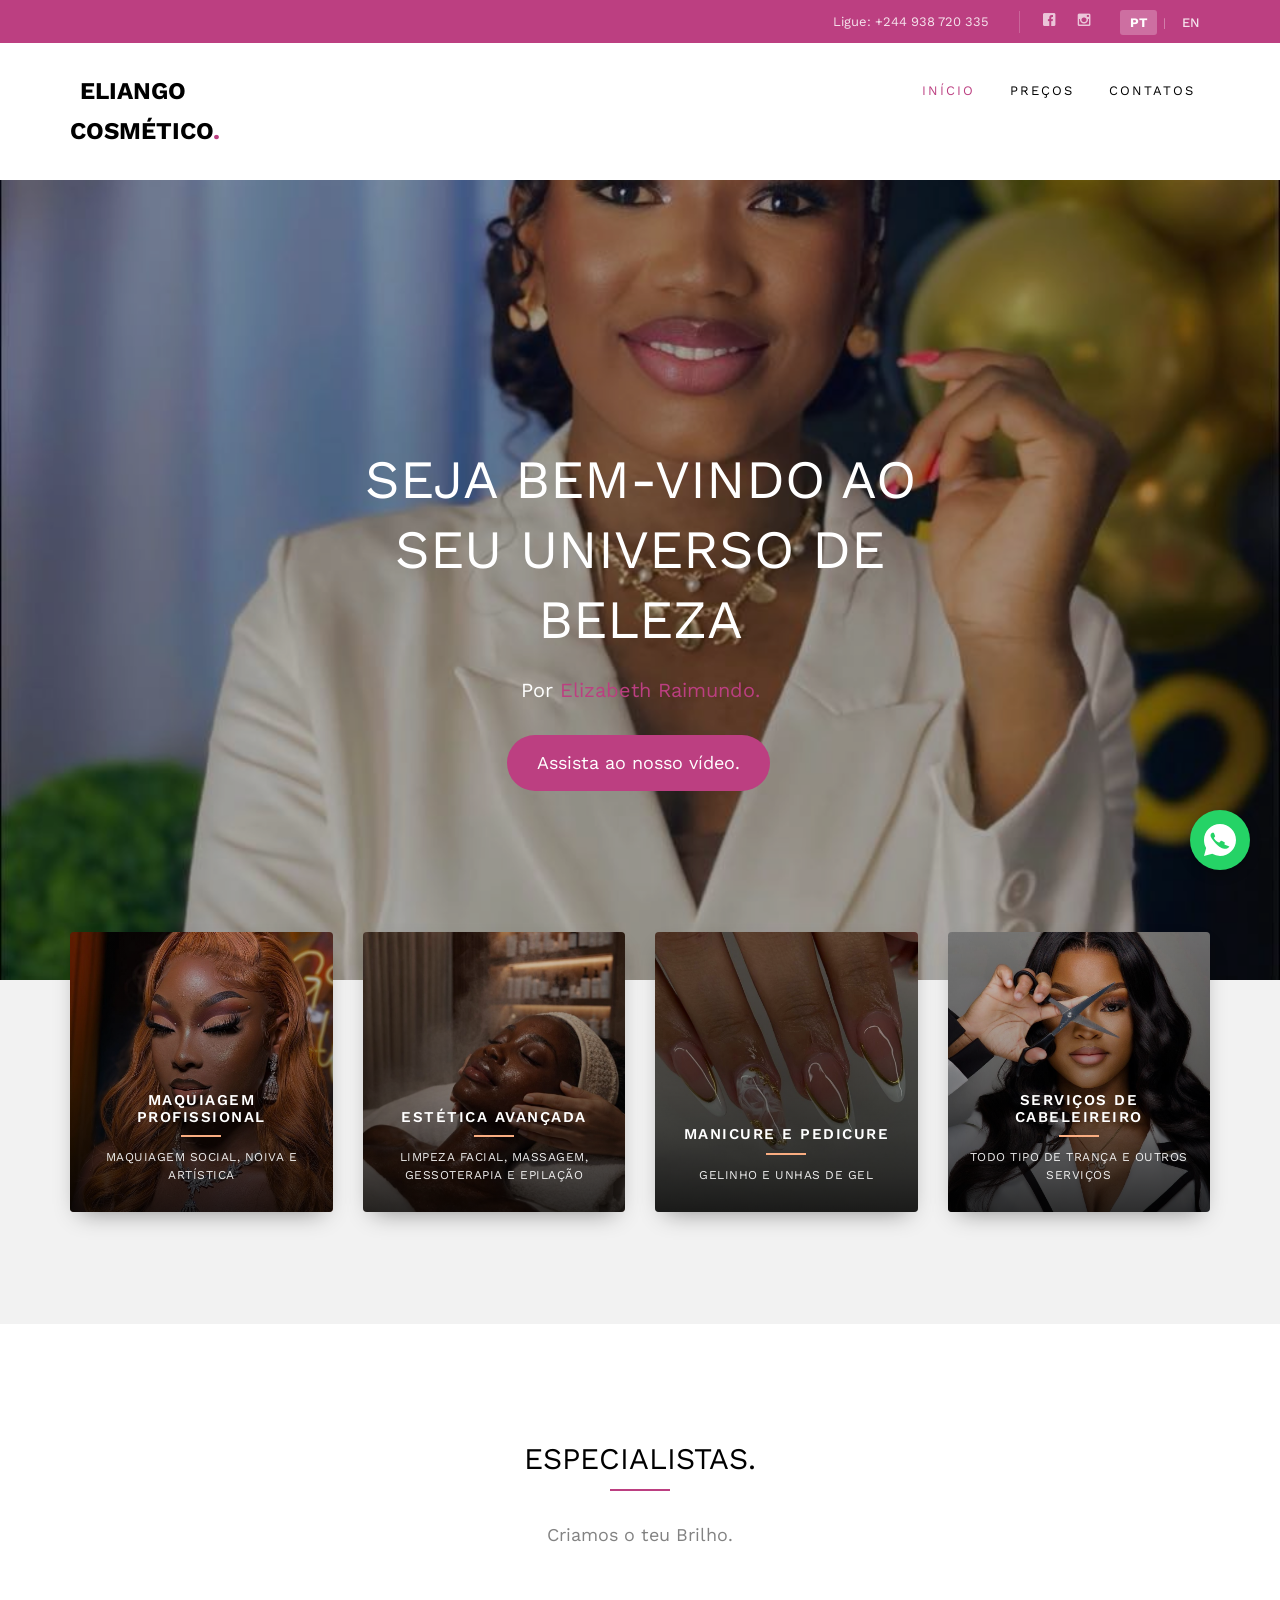
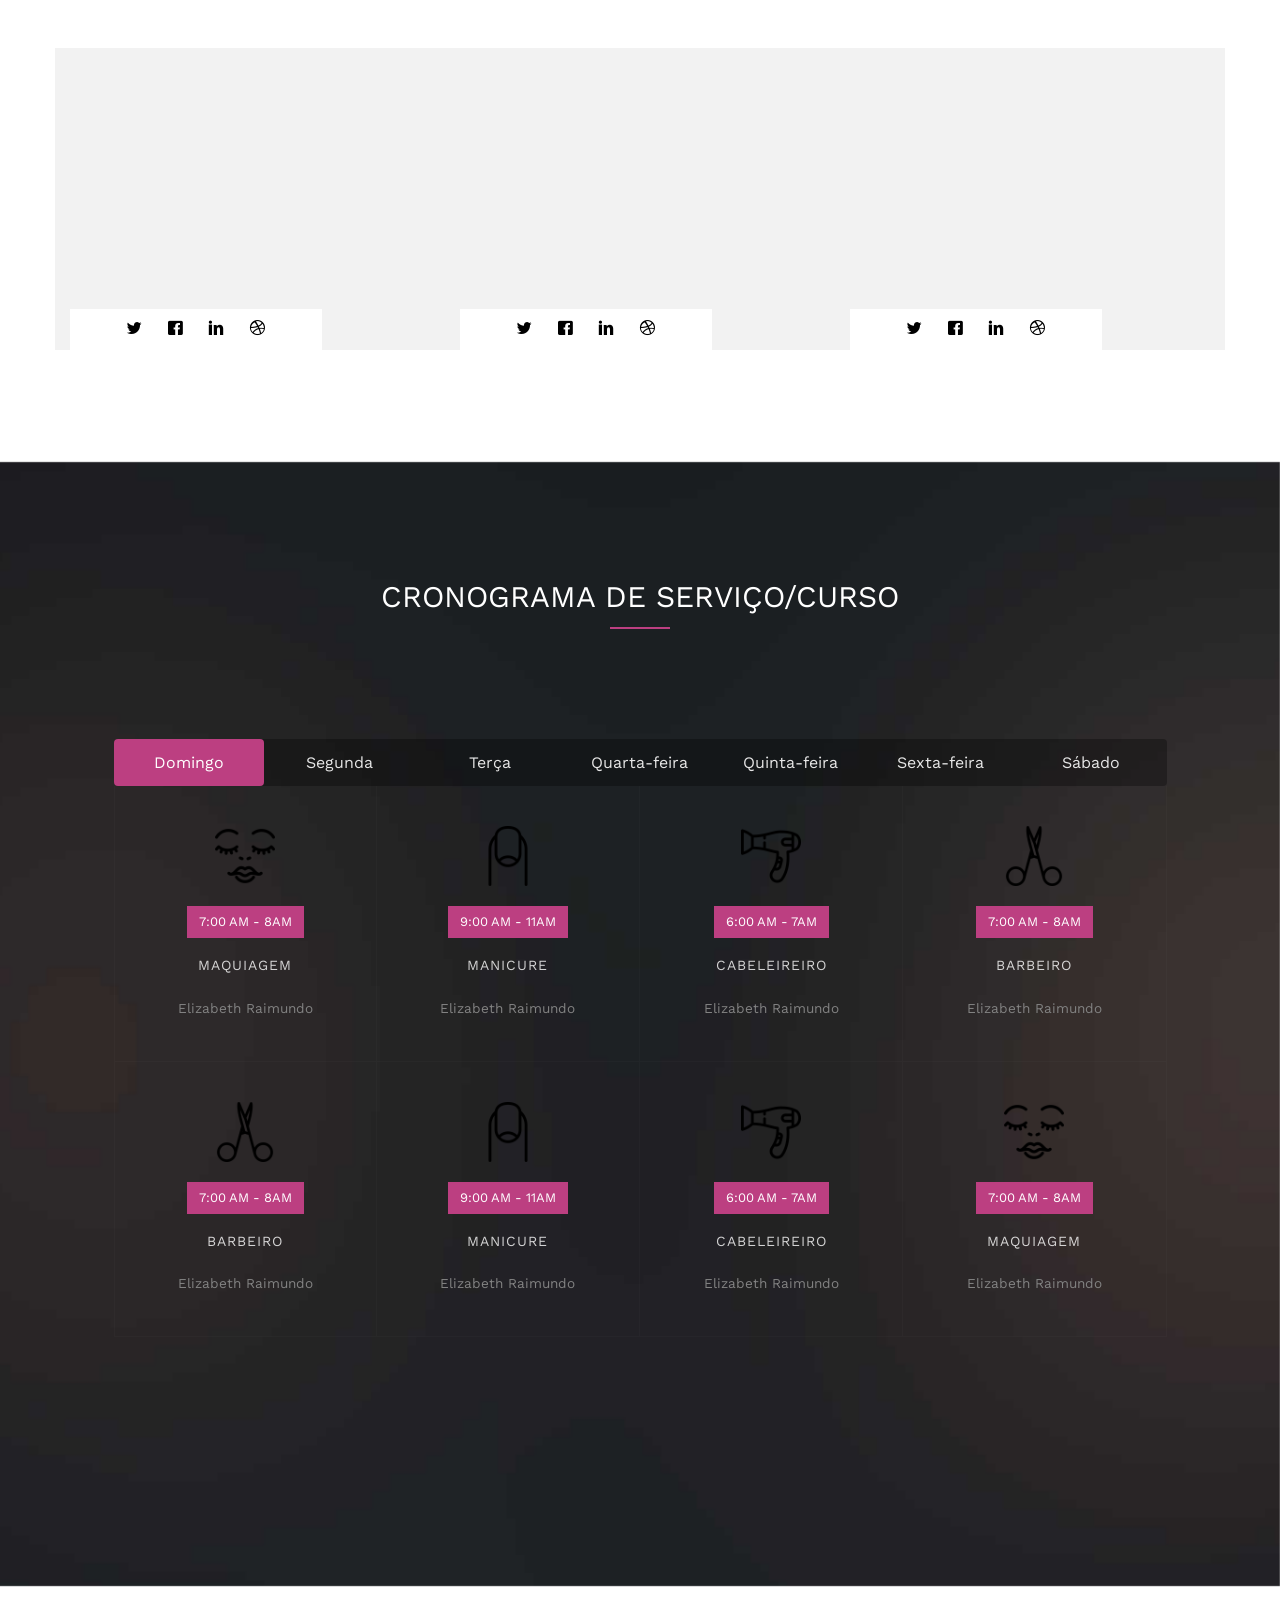
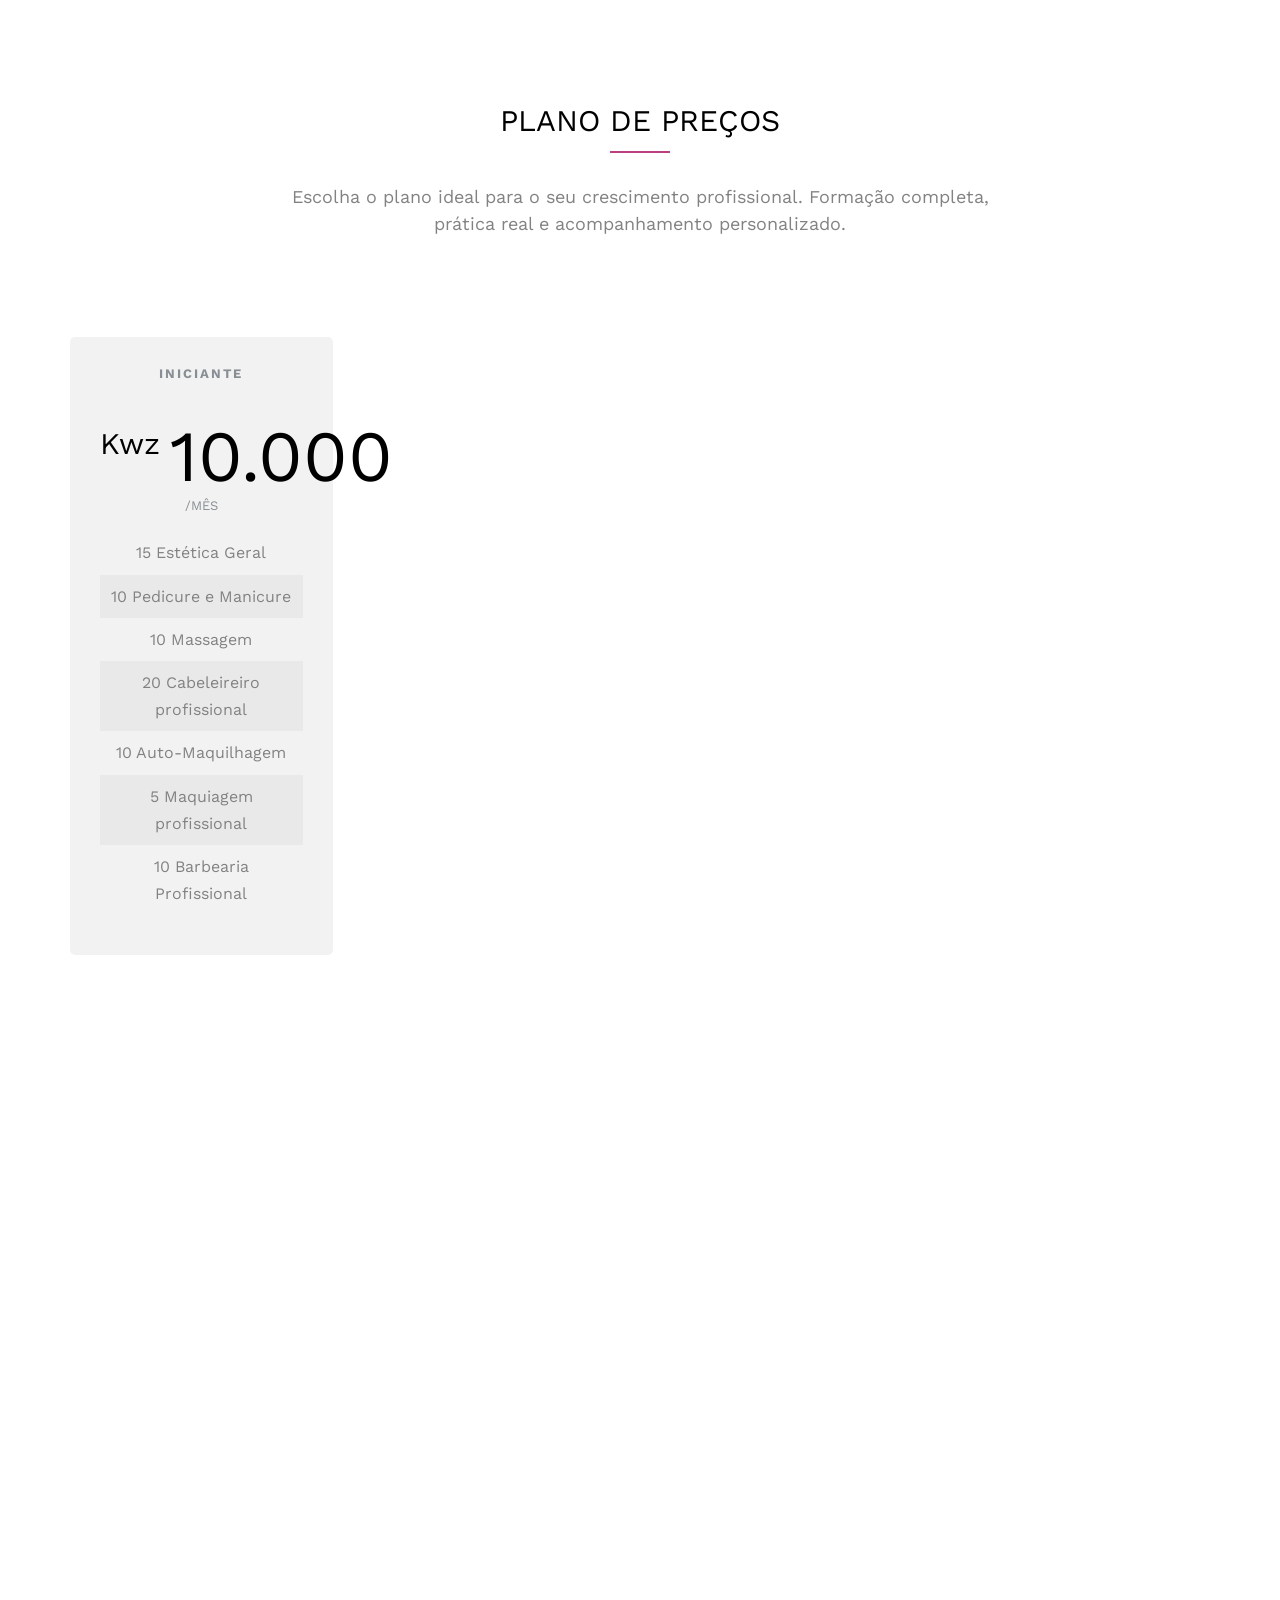
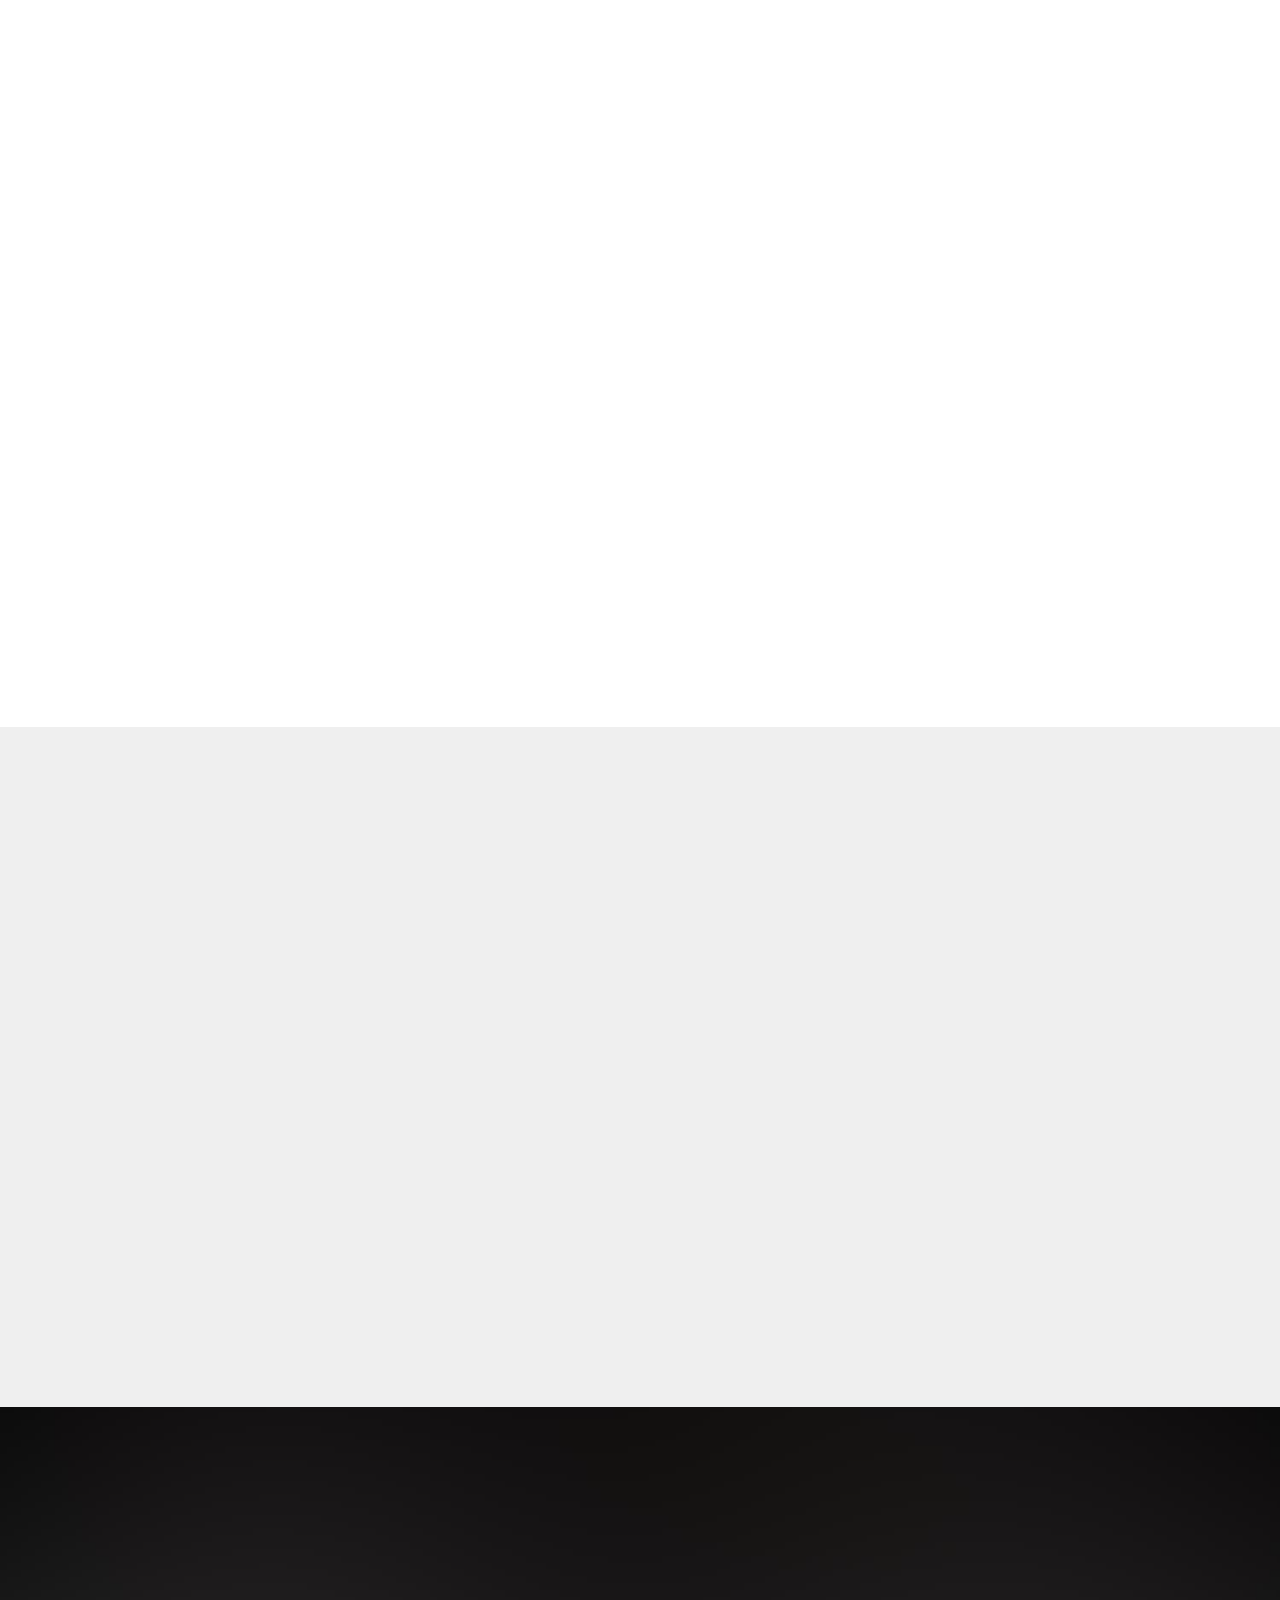
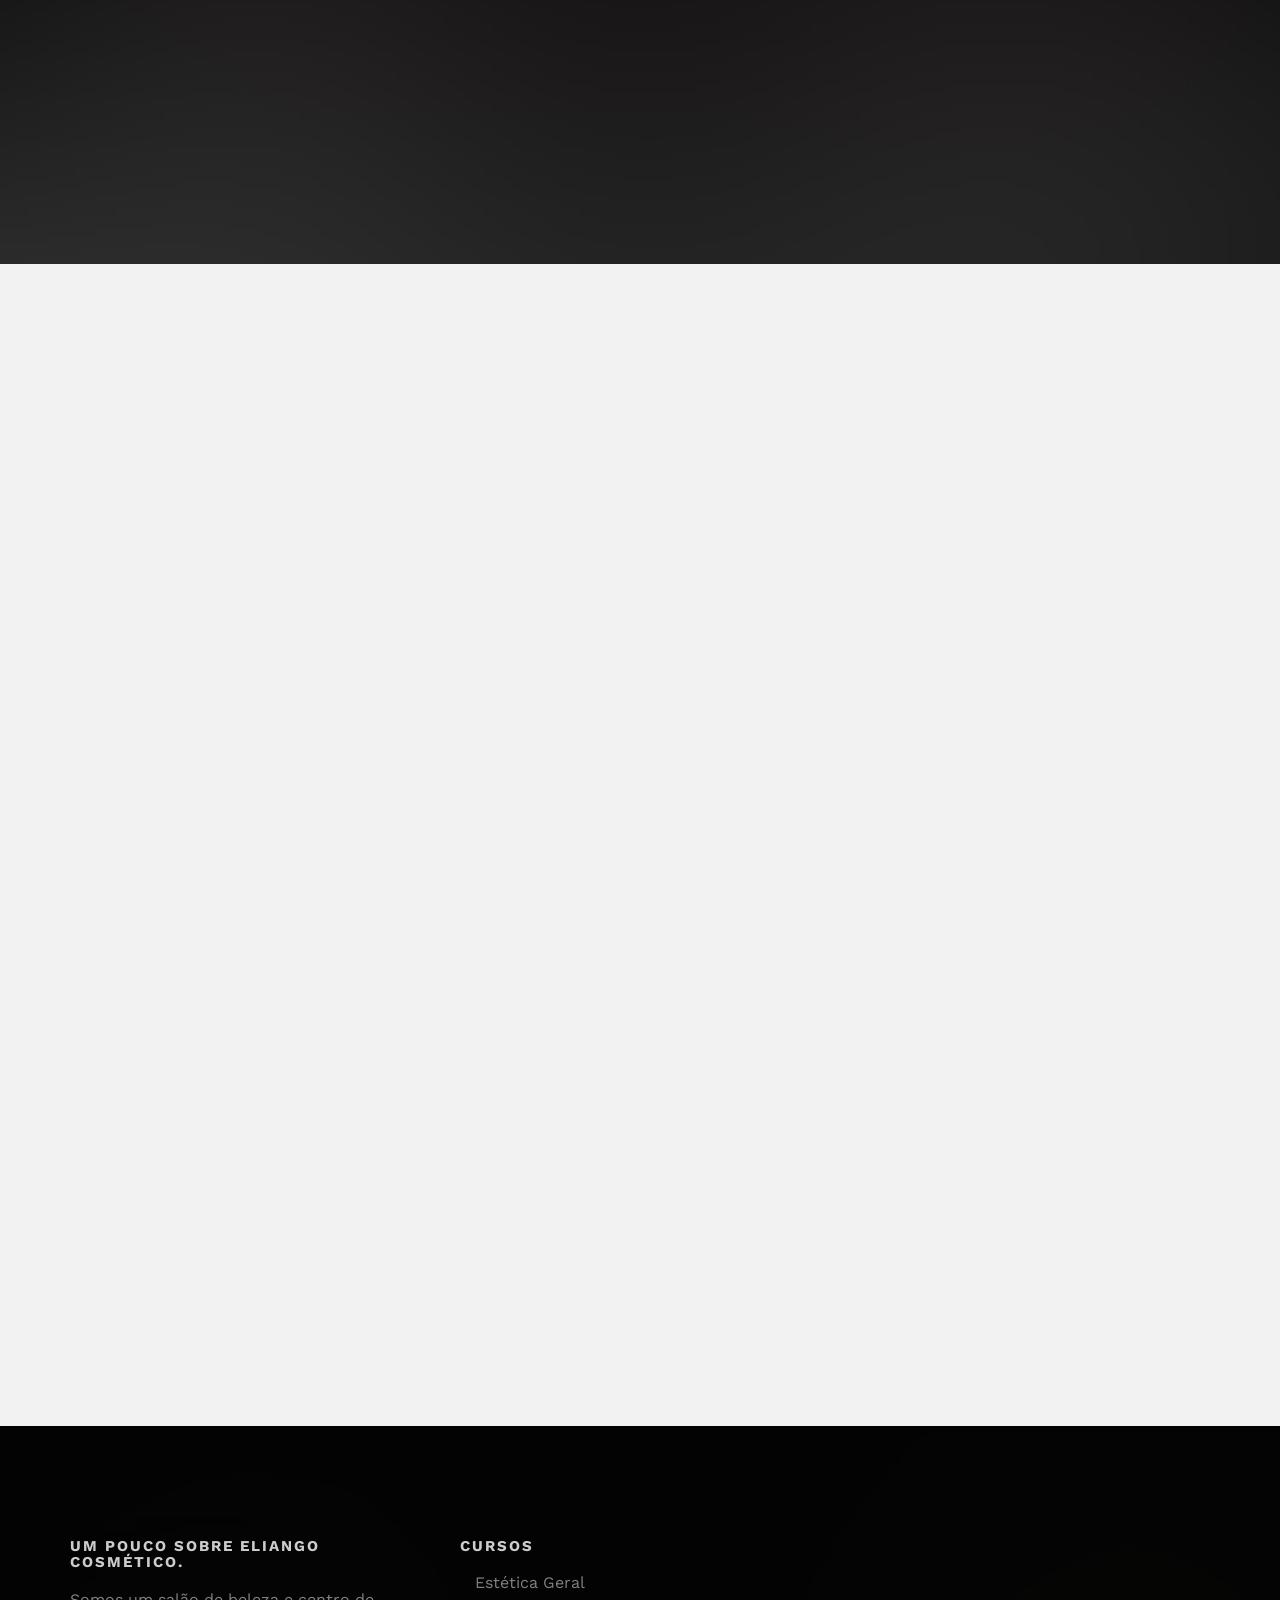
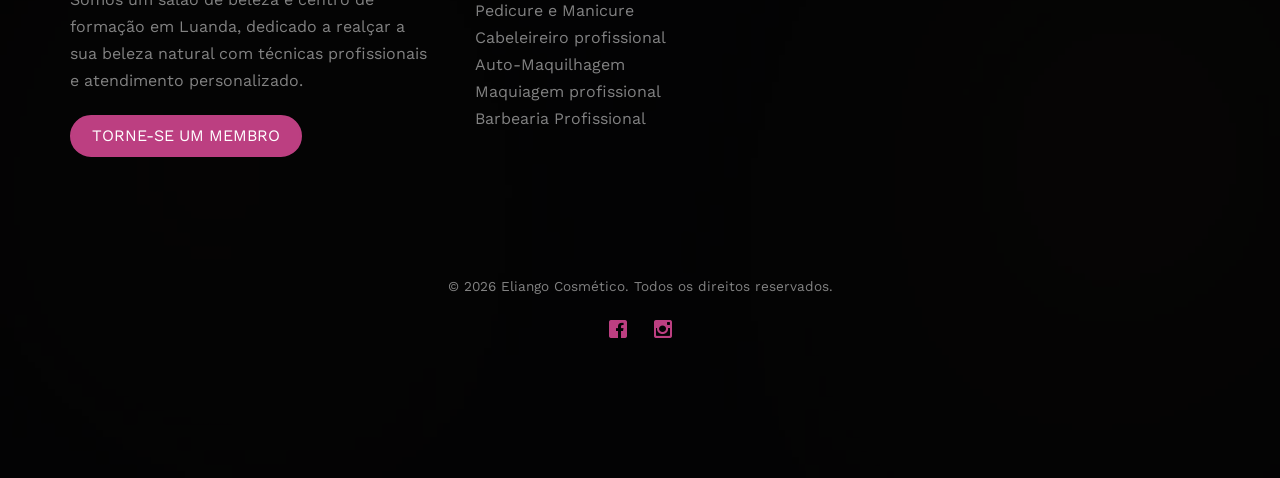
==== commit 385ea3dc: "Add files via upload" ====
--- a/index.html
+++ b/index.html
@@ -22,8 +22,45 @@
 <script src="js/respond.min.js"></script>
 <![endif]-->
 <style>
-  .lang-btn { color: #fff !important; font-weight: 500; }
-  .lang-btn.active { color: #f9ad81 !important; font-weight: 700; }
+  /* Language switcher - always visible in top bar */
+  .lang-switcher {
+    display: inline-block;
+    margin-left: 15px;
+    vertical-align: middle;
+  }
+  .lang-btn {
+    color: rgba(255,255,255,0.85) !important;
+    font-weight: 500;
+    font-size: 13px;
+    padding: 3px 8px;
+    text-decoration: none !important;
+    border-radius: 3px;
+    transition: all 0.2s ease;
+  }
+  .lang-btn:hover {
+    color: #fff !important;
+    background: rgba(255,255,255,0.15);
+  }
+  .lang-btn.active {
+    color: #fff !important;
+    font-weight: 700;
+    background: rgba(255,255,255,0.25);
+  }
+  .lang-sep {
+    color: rgba(255,255,255,0.4);
+    margin: 0 1px;
+    font-size: 12px;
+  }
+
+  /* WhatsApp-ready phone number */
+  .whatsapp-link {
+    color: rgba(255,255,255,0.85) !important;
+    text-decoration: none !important;
+  }
+  .whatsapp-link:hover {
+    color: #fff !important;
+    text-decoration: underline !important;
+  }
 
   /* WhatsApp Floating Button */
   .whatsapp-float {
@@ -77,11 +114,20 @@
     <div class="container">
       <div class="row">
         <div class="col-xs-12 text-right">
-          <p class="num"><span data-i18n="call-us">Ligue:</span> +244 938 720 335</p>
+          <p class="num">
+            <a href="https://wa.me/244938720335" target="_blank" rel="noopener" class="whatsapp-link">
+              <span data-i18n="call-us">Ligue:</span> +244 938 720 335
+            </a>
+          </p>
           <ul class="fh5co-social">
             <li><a href="https://www.facebook.com/profile.php?id=100077515462072"><i class="icon-facebook"></i></a></li>
             <li><a href="https://www.instagram.com/eliangocosmetico/"><i class="icon-instagram"></i></a></li>
           </ul>
+          <div class="lang-switcher">
+            <a href="#" class="lang-btn" data-lang="pt" onclick="setLanguage('pt'); return false;">PT</a>
+            <span class="lang-sep">|</span>
+            <a href="#" class="lang-btn" data-lang="en" onclick="setLanguage('en'); return false;">EN</a>
+          </div>
         </div>
       </div>
     </div>
@@ -97,11 +143,6 @@
             <li class="active"><a href="index.html" data-i18n="nav-home">Início</a></li>
             <li><a href="pricing.html" data-i18n="nav-pricing">Preços</a></li>
             <li><a href="contact.html" data-i18n="nav-contact">Contatos</a></li>
-            <li style="margin-left:15px;">
-              <a href="#" class="lang-btn" data-lang="pt" onclick="setLanguage('pt'); return false;">PT</a>
-              <span style="color:#ccc; margin:0 5px;">|</span>
-              <a href="#" class="lang-btn" data-lang="en" onclick="setLanguage('en'); return false;">EN</a>
-            </li>
           </ul>
         </div>
       </div>
@@ -118,7 +159,7 @@
           <div class="display-tc animate-box" data-animate-effect="fadeIn">
             <h1 data-i18n="home-welcome">Seja bem-vindo ao seu universo de beleza</h1>
             <h2 data-i18n="home-by">Por <a href="https://www.instagram.com/elizabethraimundooficial/" target="_blank">Elizabeth Raimundo.</a></h2>
-            <p><a href="https://www.instagram.com/reel/DIpGqW6JwWg/?utm_source=ig_web_copy_link&igsh=MzRlODBiNWFlZA==" class="btn btn-primary popup-vimeo" data-i18n="watch-video">Assista ao nosso vídeo.</a></p>
+            <p><a href="#promo-video" class="btn btn-primary popup-video" data-i18n="watch-video">Assista ao nosso vídeo.</a></p>
           </div>
         </div>
       </div>
@@ -126,28 +167,47 @@
   </div>
 </header>
 
+<!-- Self-hosted promo video (opens in Magnific Popup) -->
+<div id="promo-video" class="mfp-hide" style="max-width:900px; margin:0 auto; background:#000; position:relative;">
+  <video controls playsinline preload="metadata" style="width:100%; display:block; outline:none;">
+    <source src="videos/eliango-promo.mp4" type="video/mp4">
+    Seu navegador não suporta vídeo HTML5.
+  </video>
+</div>
+
 <div id="fh5co-services" class="fh5co-bg-section">
   <div class="container">
     <div class="row">
-      <div class="col-md-4 text-center animate-box">
-        <div class="services">
-          <span><img class="img-responsive" src="images/woman-face.png" alt=""></span>
-          <h3 data-i18n="service-1-title">Maquiagem e Estética</h3>
-          <p data-i18n="service-1-desc">LIMPEZA FACIAL MASSAGEM GESSOTERAPIA E EPILAÇÃO</p>
-        </div>
-      </div>
-      <div class="col-md-4 text-center animate-box">
-        <div class="services">
-          <span><img class="img-responsive" src="images/finger-with-nail.png" alt=""></span>
-          <h3 data-i18n="service-2-title">Manicure e Pedicure</h3>
-          <p data-i18n="service-2-desc">GELINHO UNHAS DE GEL</p>
-        </div>
-      </div>
-      <div class="col-md-4 text-center animate-box">
-        <div class="services">
-          <span><img class="img-responsive" src="images/manicure-scissors.png" alt=""></span>
-          <h3 data-i18n="service-3-title">Serviços de Cabeleireiro</h3>
-          <p data-i18n="service-3-desc">TODO TIPO DE TRANÇA E OUTROS SERVIÇOS</p>
+      <div class="col-md-3 col-sm-6 text-center animate-box">
+        <div class="services services-bg" style="background-image: url(images/maquiagem.jpg);">
+          <div class="services-inner">
+            <h3 data-i18n="service-1-title">Maquiagem Profissional</h3>
+            <p data-i18n="service-1-desc">MAQUIAGEM SOCIAL, NOIVA E ARTÍSTICA</p>
+          </div>
+        </div>
+      </div>
+      <div class="col-md-3 col-sm-6 text-center animate-box">
+        <div class="services services-bg" style="background-image: url(images/estetica.jpg);">
+          <div class="services-inner">
+            <h3 data-i18n="service-2-title">Estética Avançada</h3>
+            <p data-i18n="service-2-desc">LIMPEZA FACIAL, MASSAGEM, GESSOTERAPIA E EPILAÇÃO</p>
+          </div>
+        </div>
+      </div>
+      <div class="col-md-3 col-sm-6 text-center animate-box">
+        <div class="services services-bg" style="background-image: url(images/manicure-pedicure.jpg);">
+          <div class="services-inner">
+            <h3 data-i18n="service-3-title">Manicure e Pedicure</h3>
+            <p data-i18n="service-3-desc">GELINHO E UNHAS DE GEL</p>
+          </div>
+        </div>
+      </div>
+      <div class="col-md-3 col-sm-6 text-center animate-box">
+        <div class="services services-bg" style="background-image: url(images/cabelereiro.jpg);">
+          <div class="services-inner">
+            <h3 data-i18n="service-4-title">Serviços de Cabeleireiro</h3>
+            <p data-i18n="service-4-desc">TODO TIPO DE TRANÇA E OUTROS SERVIÇOS</p>
+          </div>
         </div>
       </div>
     </div>
--- a/css/style.css
+++ b/css/style.css
@@ -577,19 +577,26 @@
 }
 
 .services {
-  padding: 25px;
+  padding: 0;
   margin-top: -10em;
   background: #fff;
+  background-size: cover;
+  background-position: center center;
+  background-repeat: no-repeat;
   -webkit-box-shadow: 0px 10px 23px -10px rgba(0, 0, 0, 0.43);
   -moz-box-shadow: 0px 10px 23px -10px rgba(0, 0, 0, 0.43);
   -ms-box-shadow: 0px 10px 23px -10px rgba(0, 0, 0, 0.43);
   -o-box-shadow: 0px 10px 23px -10px rgba(0, 0, 0, 0.43);
   box-shadow: 0px 10px 23px -10px rgba(0, 0, 0, 0.43);
+  min-height: 280px;
+  position: relative;
+  overflow: hidden;
+  border-radius: 4px;
 }
 @media screen and (max-width: 992px) {
   .services {
     margin-top: 0;
-    margin-bottom: 10px;
+    margin-bottom: 15px;
   }
 }
 @media screen and (max-width: 768px) {
@@ -598,32 +605,60 @@
     margin-bottom: 20px;
   }
 }
-.services span {
-  width: 100%;
-  display: block;
-  margin-bottom: 30px;
-}
-.services span img {
-  width: 60px;
-  margin: 0 auto;
-}
+
+/* Background image cards */
+.services-bg .services-inner {
+  position: relative;
+  z-index: 2;
+  min-height: 280px;
+  padding: 30px 18px 28px;
+  display: -webkit-box;
+  display: -ms-flexbox;
+  display: flex;
+  -webkit-box-orient: vertical;
+  -webkit-box-direction: normal;
+  -ms-flex-direction: column;
+  flex-direction: column;
+  -webkit-box-pack: end;
+  -ms-flex-pack: end;
+  justify-content: flex-end;
+  background: linear-gradient(to top, rgba(0,0,0,0.82) 0%, rgba(0,0,0,0.45) 45%, rgba(0,0,0,0.15) 100%);
+  color: #fff;
+  -webkit-transition: background 0.3s ease;
+  -o-transition: background 0.3s ease;
+  transition: background 0.3s ease;
+}
+.services-bg:hover .services-inner {
+  background: linear-gradient(to top, rgba(0,0,0,0.88) 0%, rgba(0,0,0,0.55) 50%, rgba(0,0,0,0.25) 100%);
+}
+
 .services h3 {
   text-transform: uppercase;
-  font-size: 16px;
-  letter-spacing: 2px;
-  font-weight: 500;
-  position: relative;
+  font-size: 15px;
+  letter-spacing: 1.5px;
+  font-weight: 600;
+  position: relative;
+  color: #fff;
+  margin: 0 0 12px 0;
+  padding-bottom: 12px;
 }
 .services h3:after {
   position: absolute;
-  bottom: -10px;
+  bottom: 0;
   left: 0;
   right: 0;
   width: 40px;
   height: 2px;
   margin: 0 auto;
-  background: #bc3f81;
+  background: #f9ad81;
   content: '';
+}
+.services-bg p {
+  color: rgba(255,255,255,0.92);
+  font-size: 12px;
+  letter-spacing: 0.5px;
+  margin: 0;
+  line-height: 1.45;
 }
 
 .trainer {
@@ -1782,3 +1817,23 @@
     height: 28px;
   }
 }
+
+/* Self-hosted promo video popup */
+.mfp-content #promo-video {
+  max-width: 900px;
+  width: 100%;
+  margin: 0 auto;
+  background: #000;
+  line-height: 0;
+}
+.mfp-content #promo-video video {
+  width: 100%;
+  height: auto;
+  display: block;
+  outline: none;
+}
+@media (max-width: 768px) {
+  .mfp-content #promo-video {
+    max-width: 100%;
+  }
+}
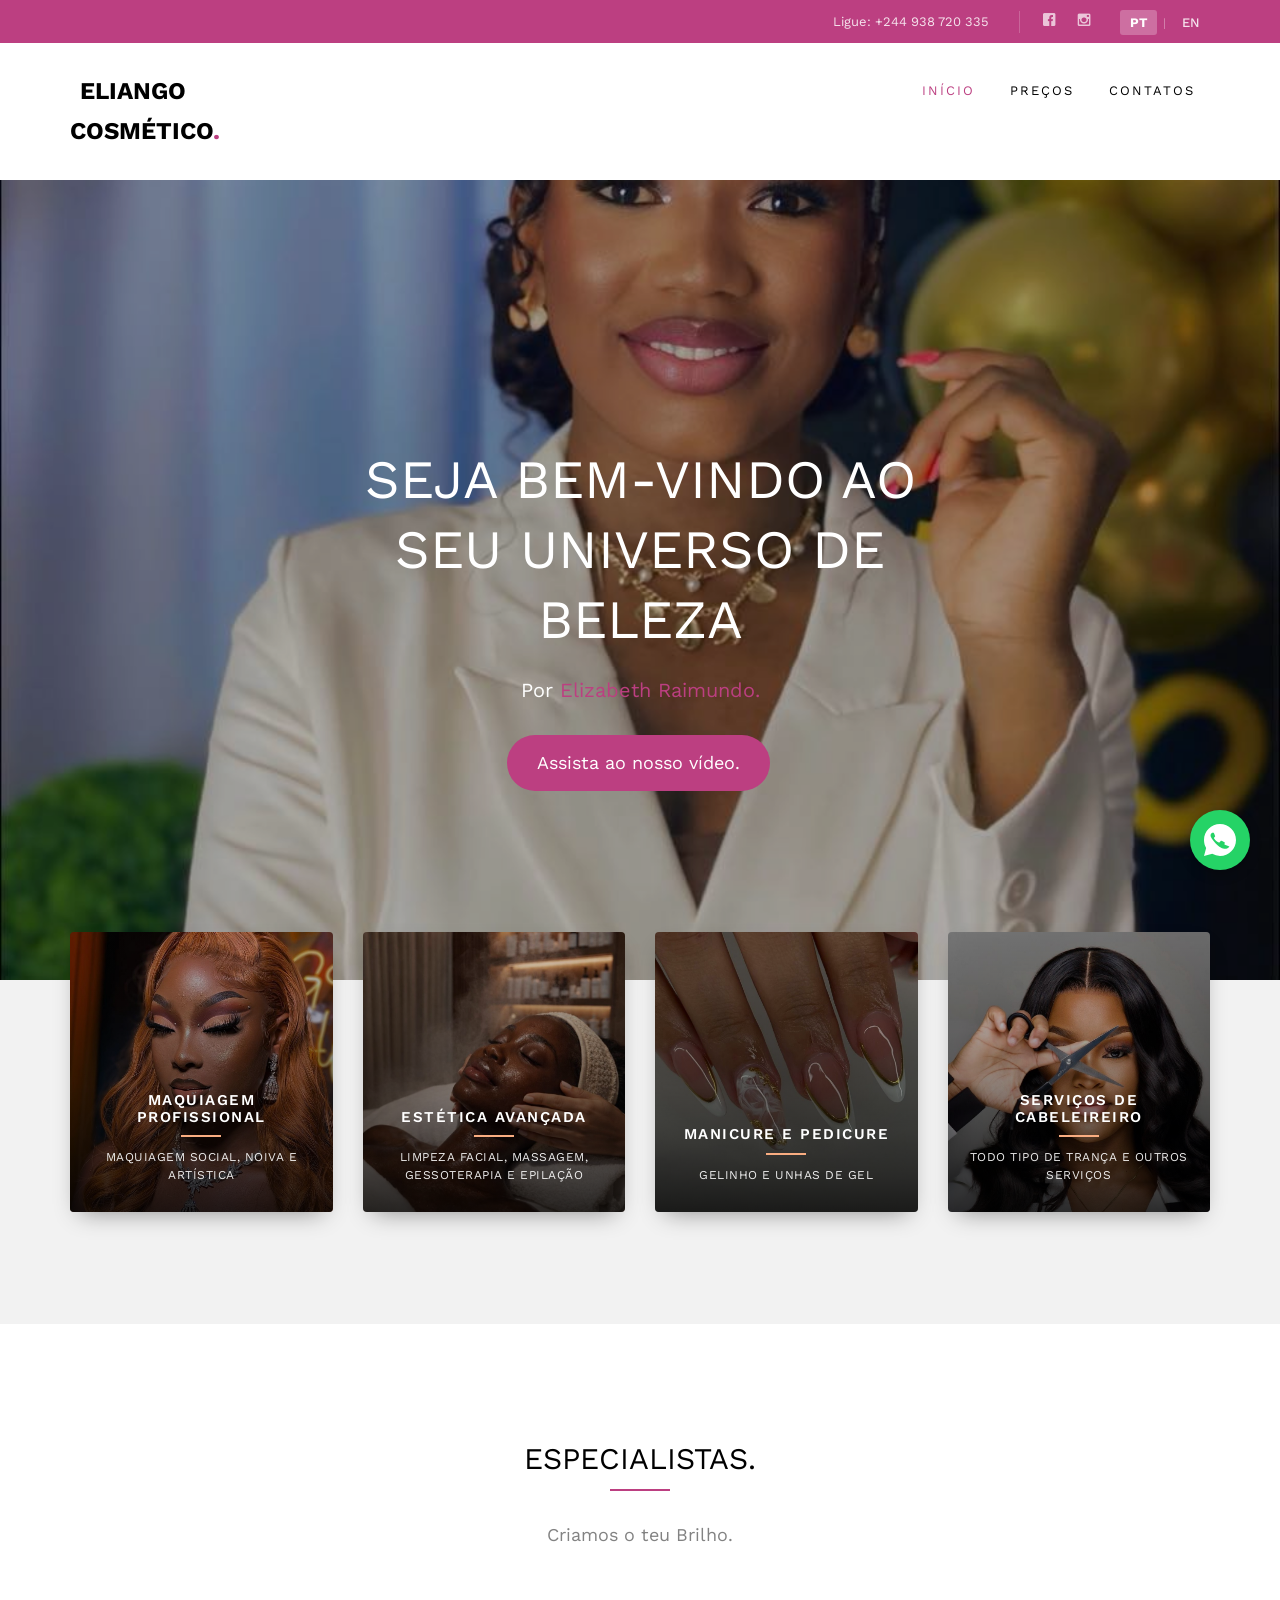
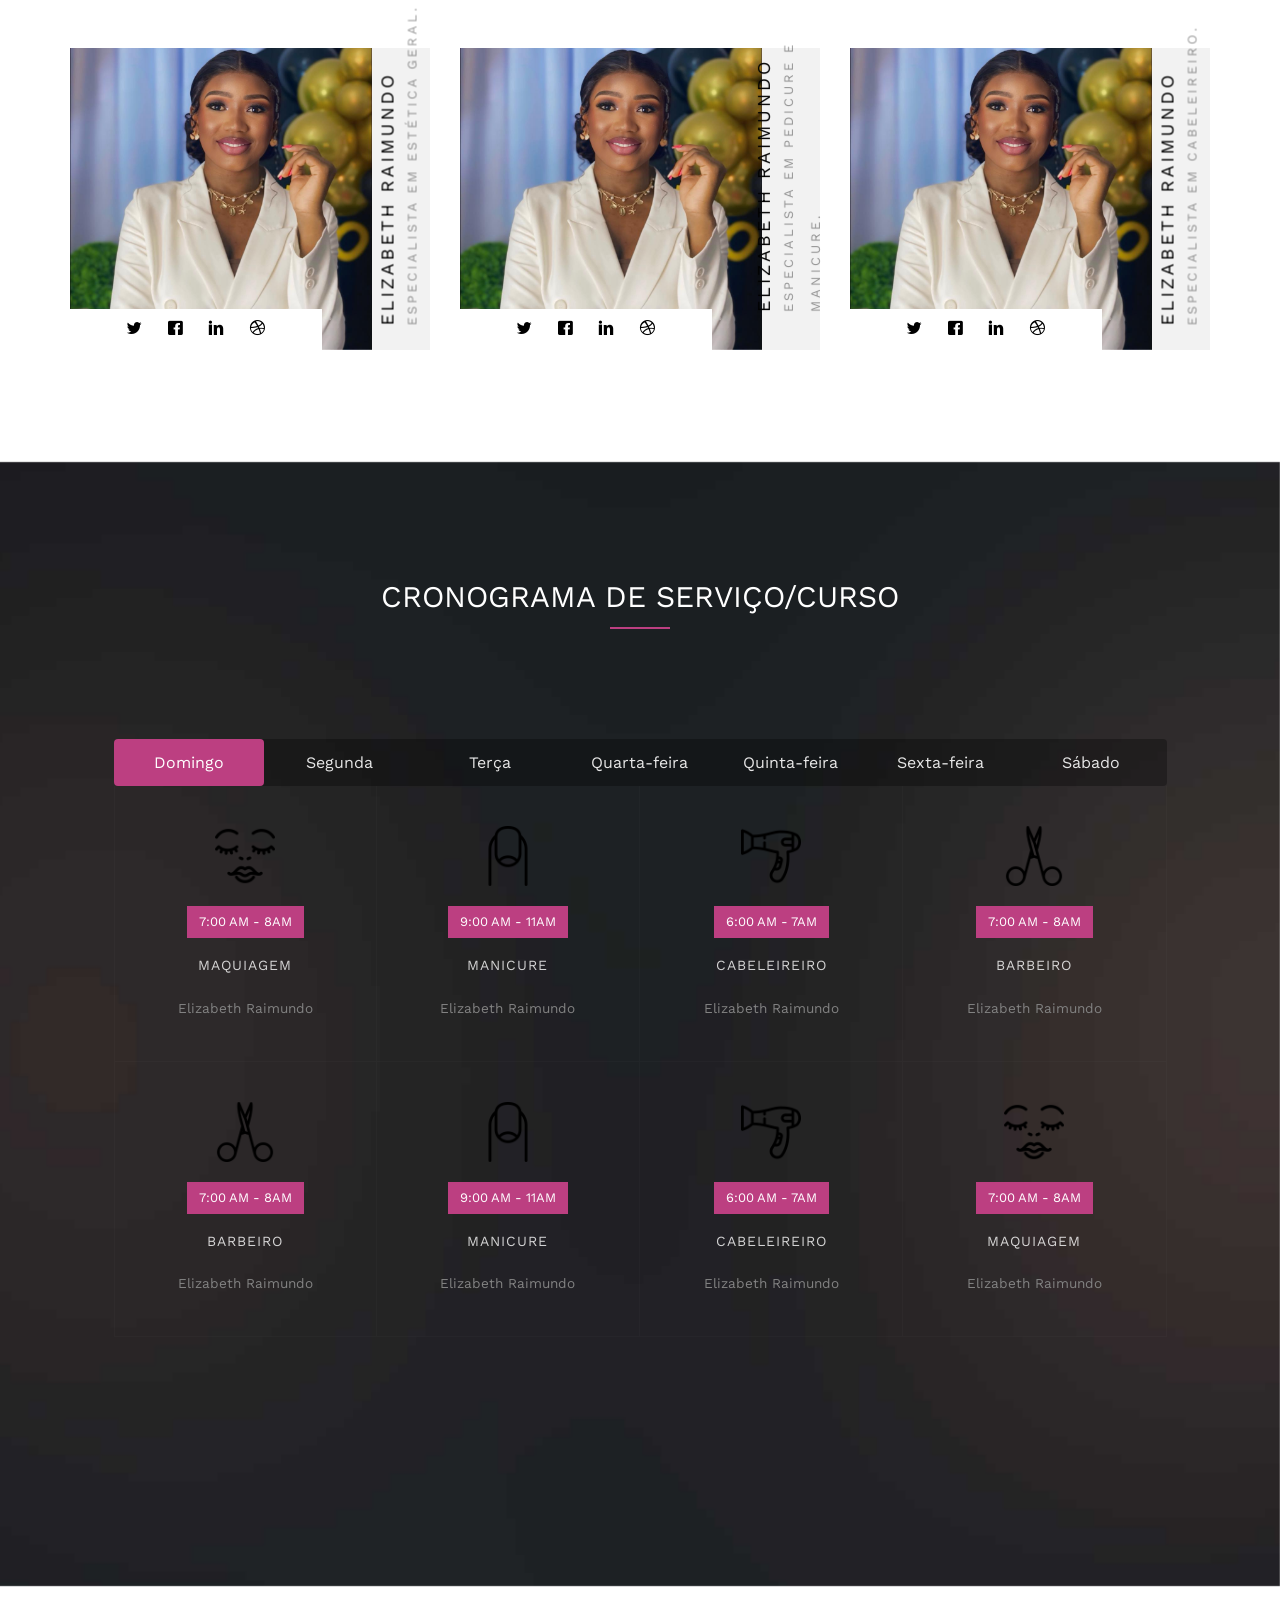
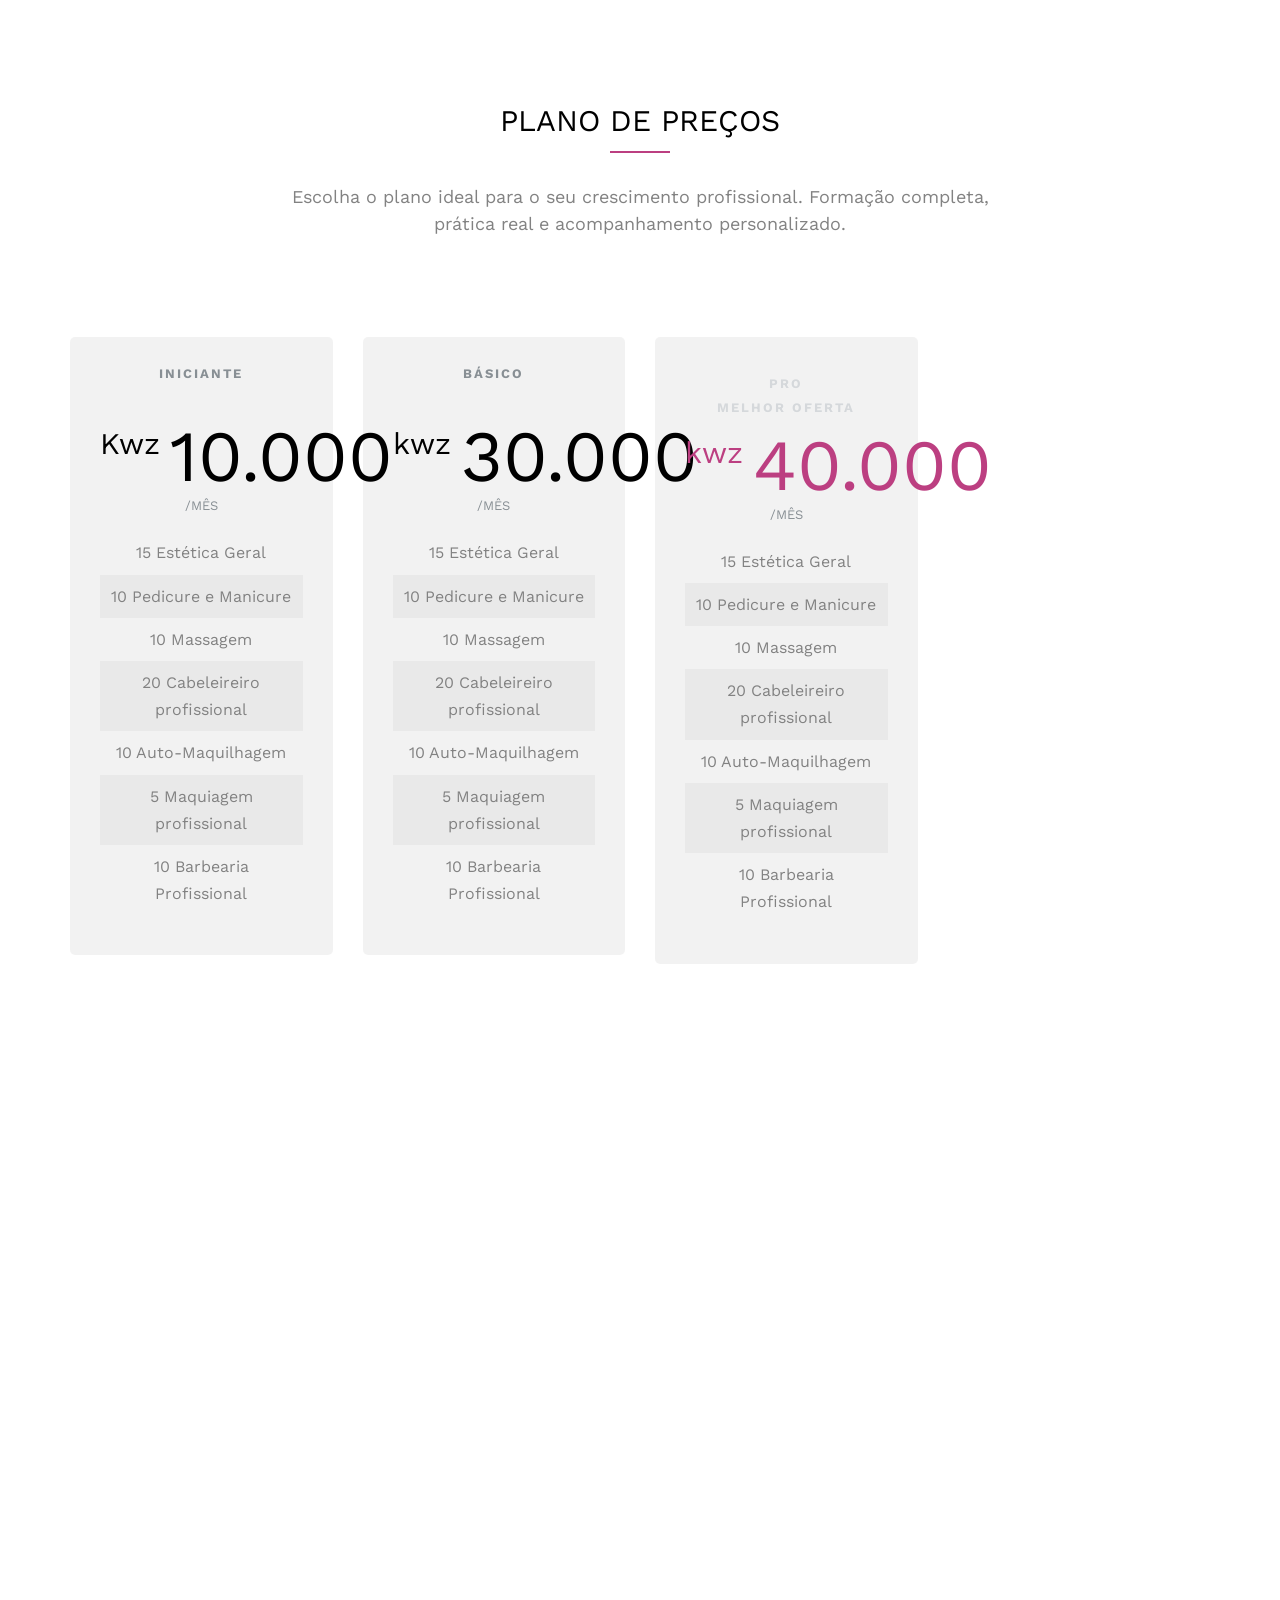
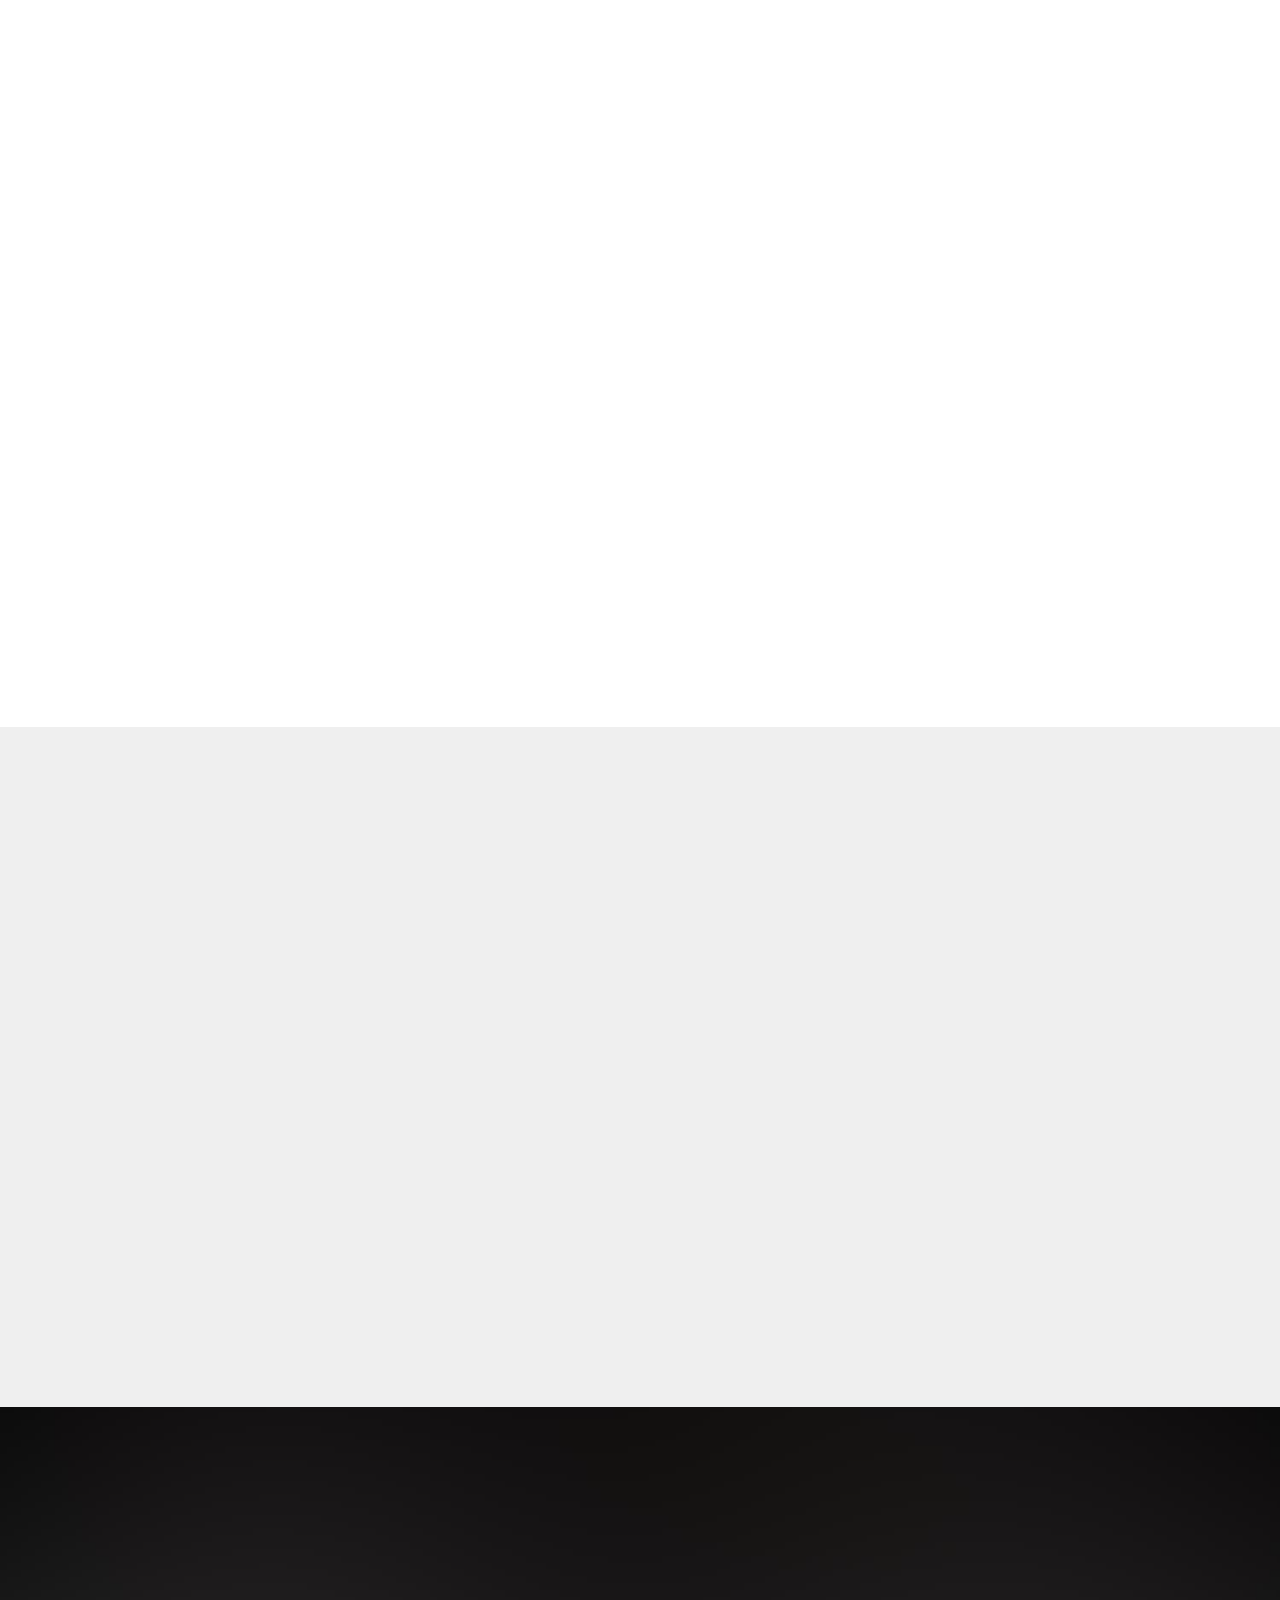
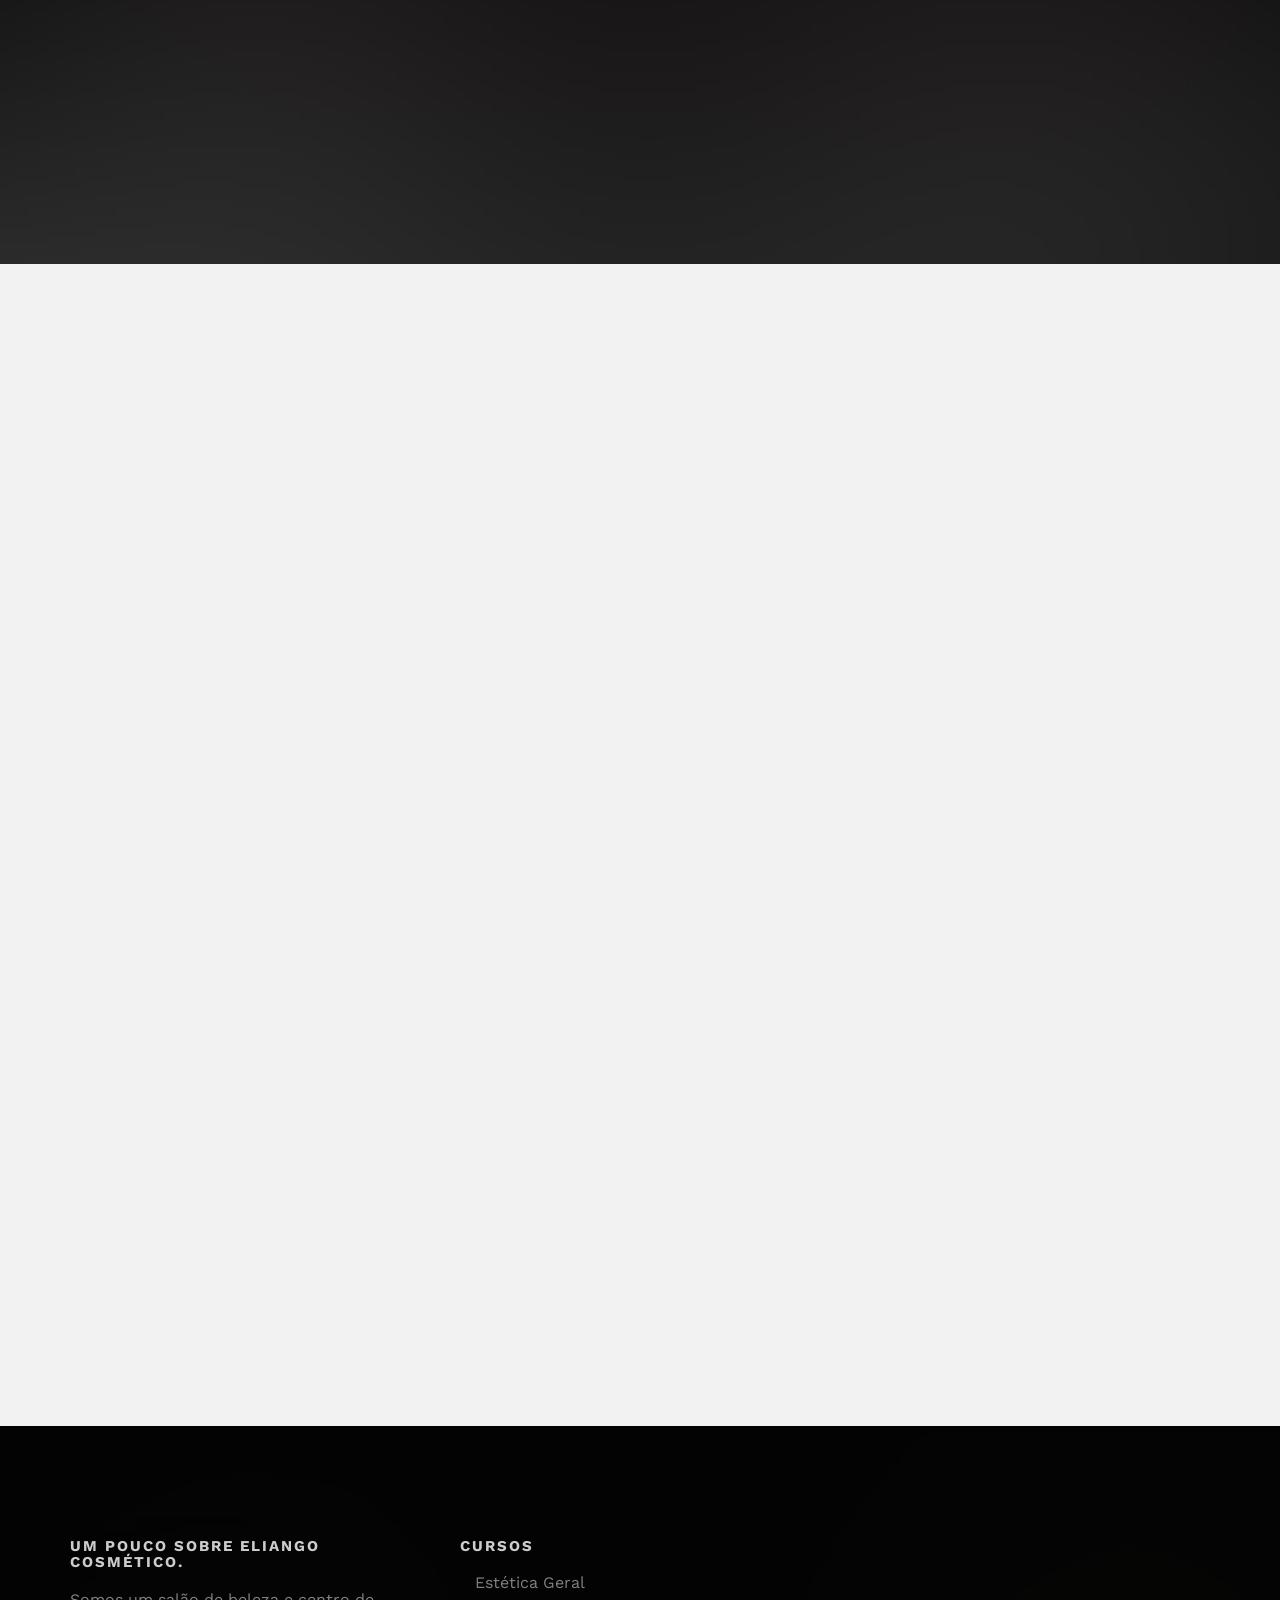
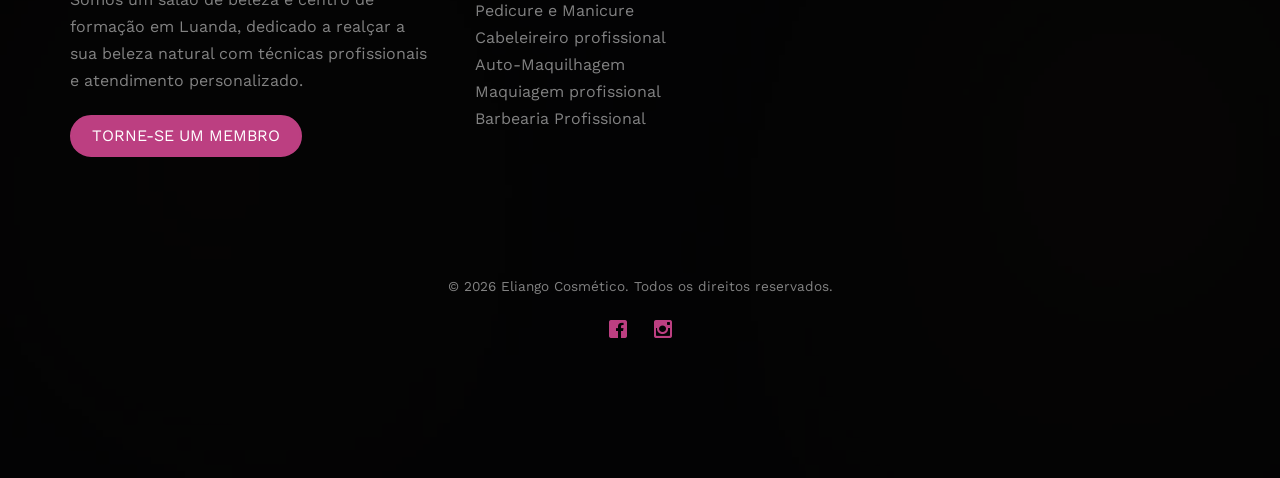
==== commit 27c3cb44: "Update index.html" ====
--- a/index.html
+++ b/index.html
@@ -203,7 +203,7 @@
         </div>
       </div>
       <div class="col-md-3 col-sm-6 text-center animate-box">
-        <div class="services services-bg" style="background-image: url(images/cabelereiro.jpg);">
+        <div class="services services-bg" style="background-image: url(images/cabelereiro.jpeg);">
           <div class="services-inner">
             <h3 data-i18n="service-4-title">Serviços de Cabeleireiro</h3>
             <p data-i18n="service-4-desc">TODO TIPO DE TRANÇA E OUTROS SERVIÇOS</p>
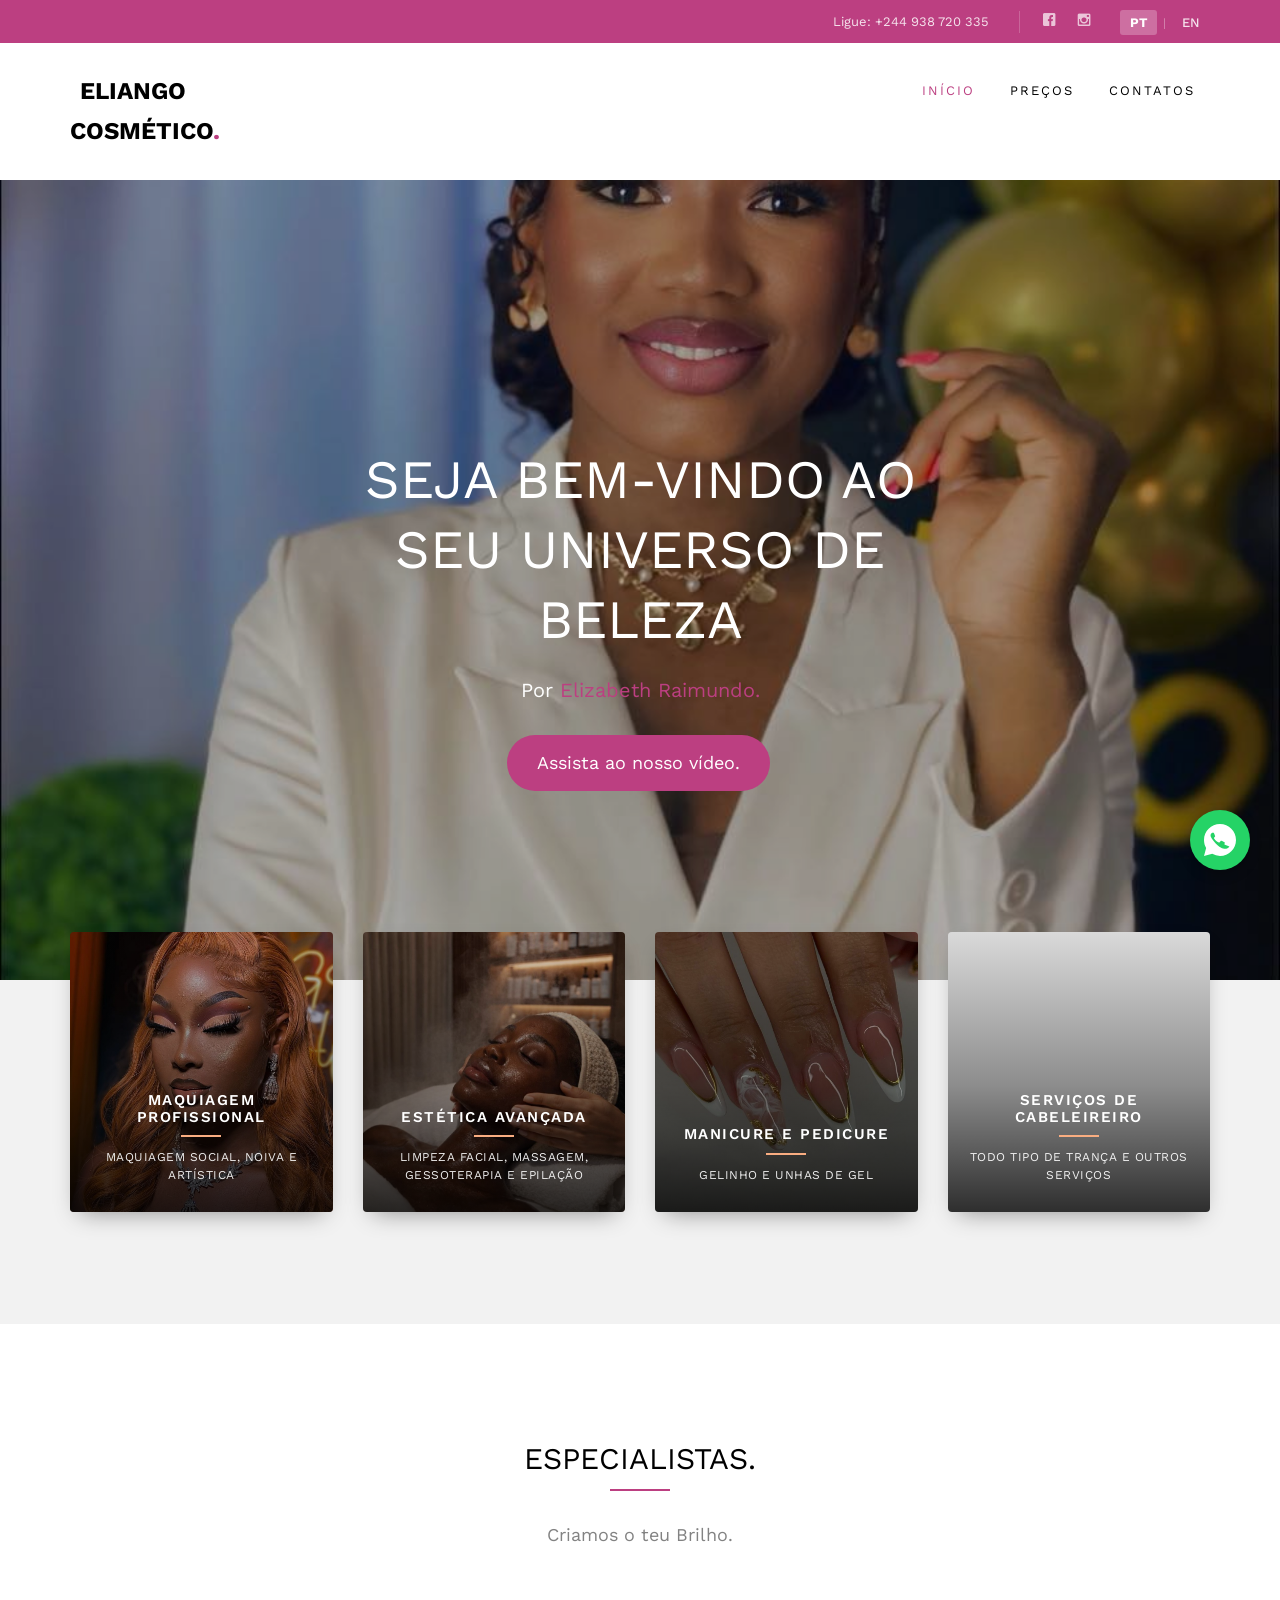
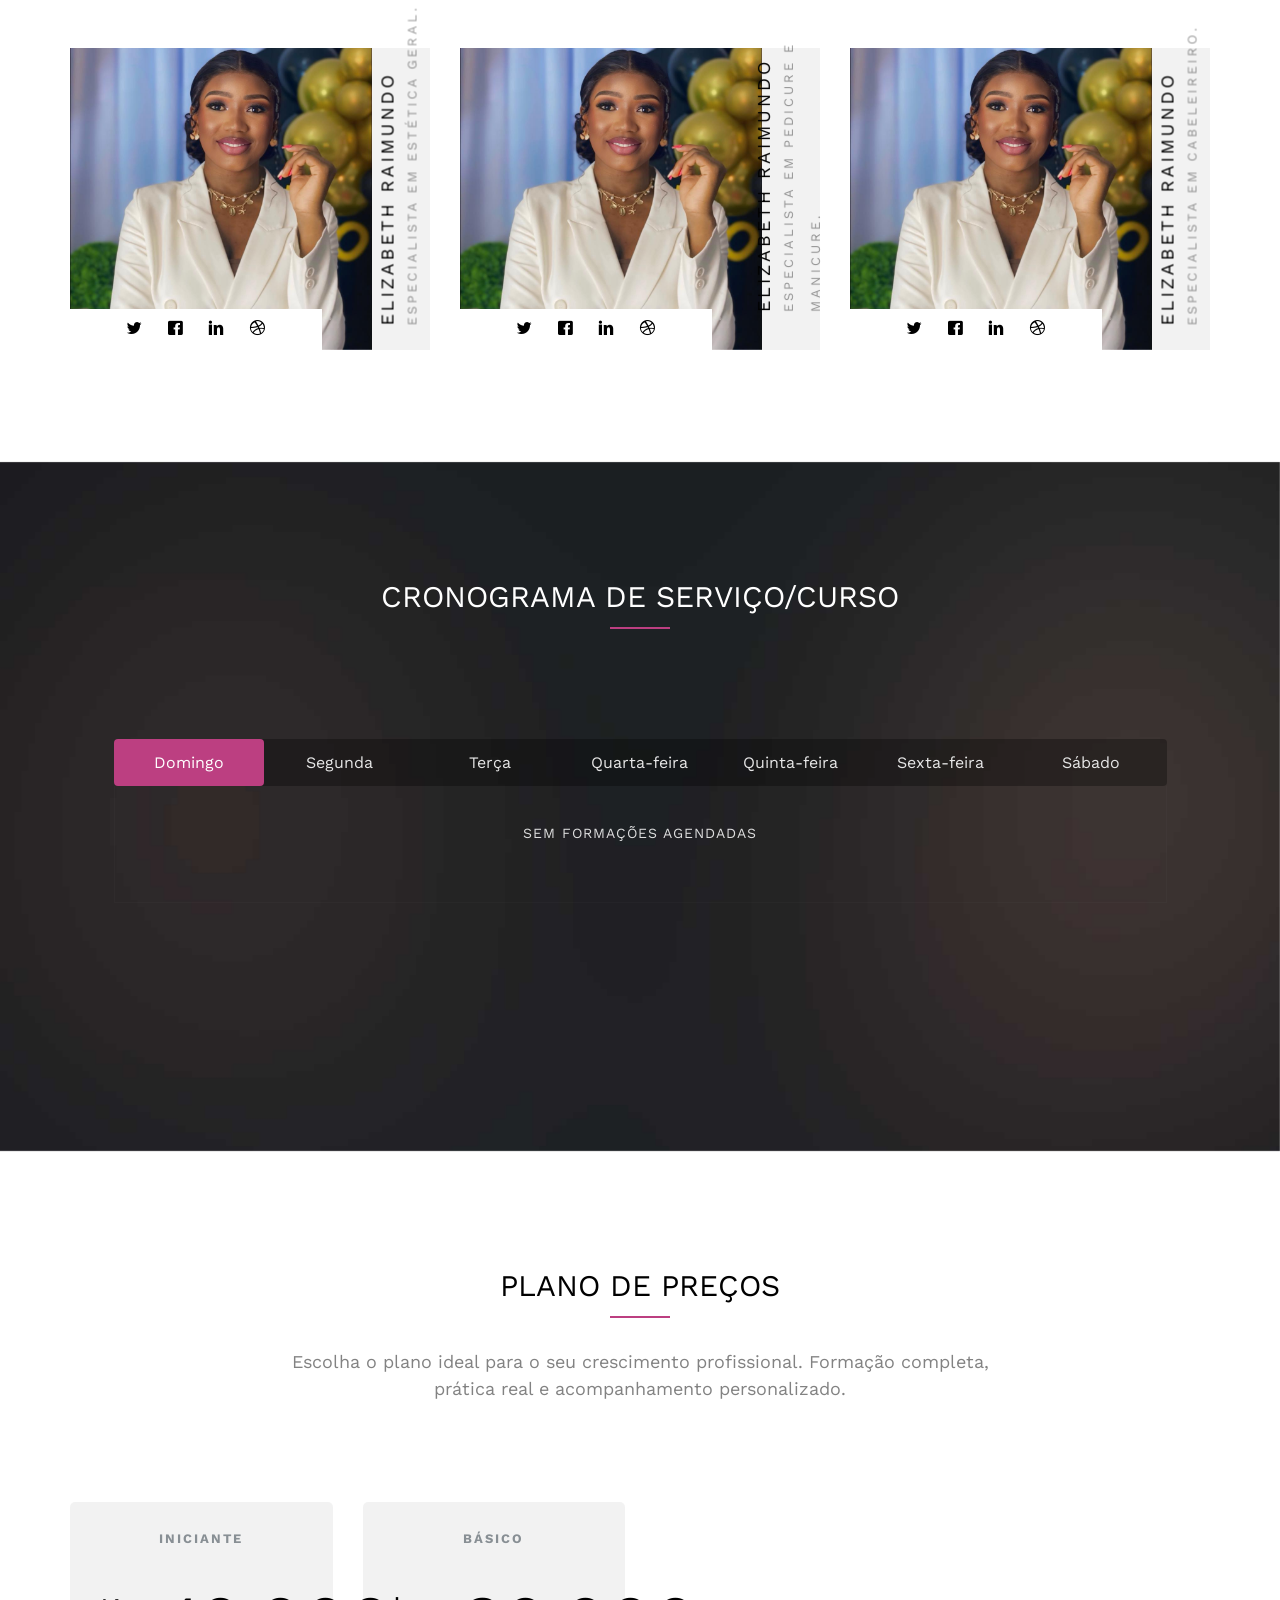
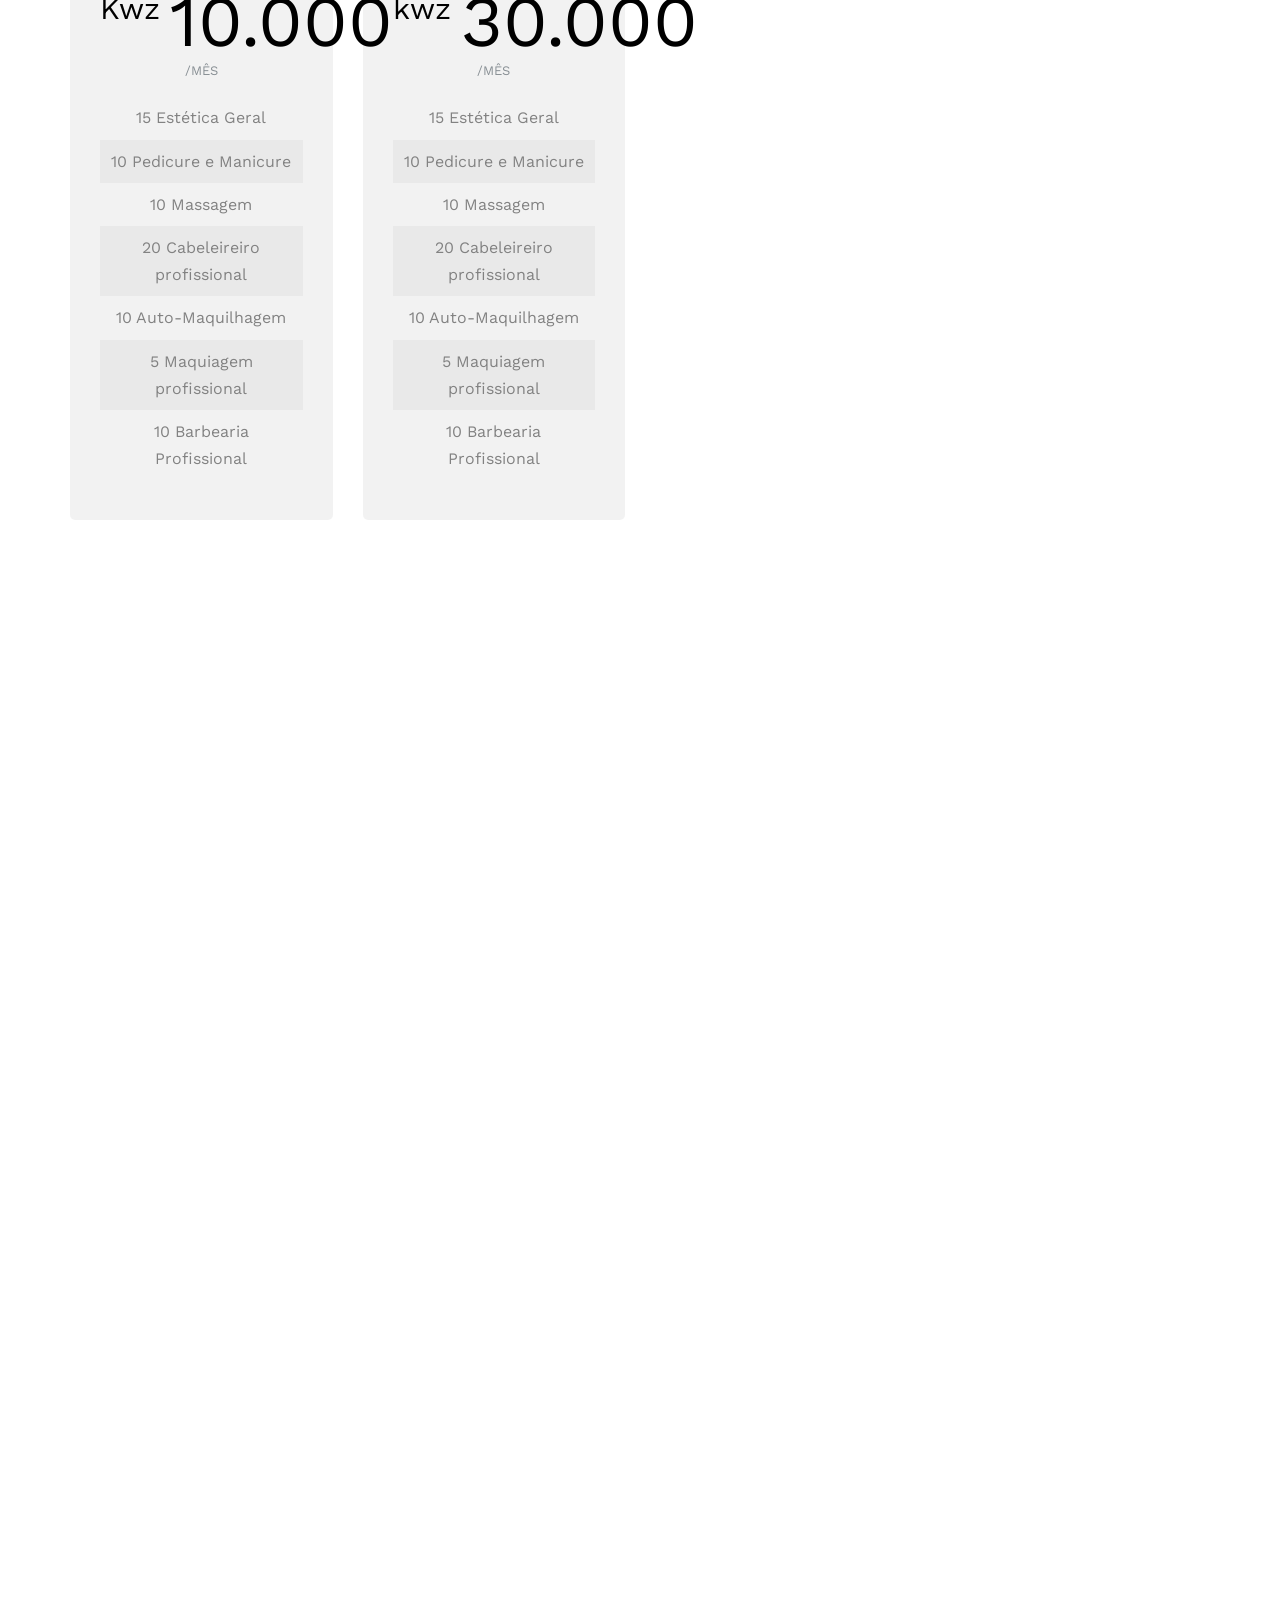
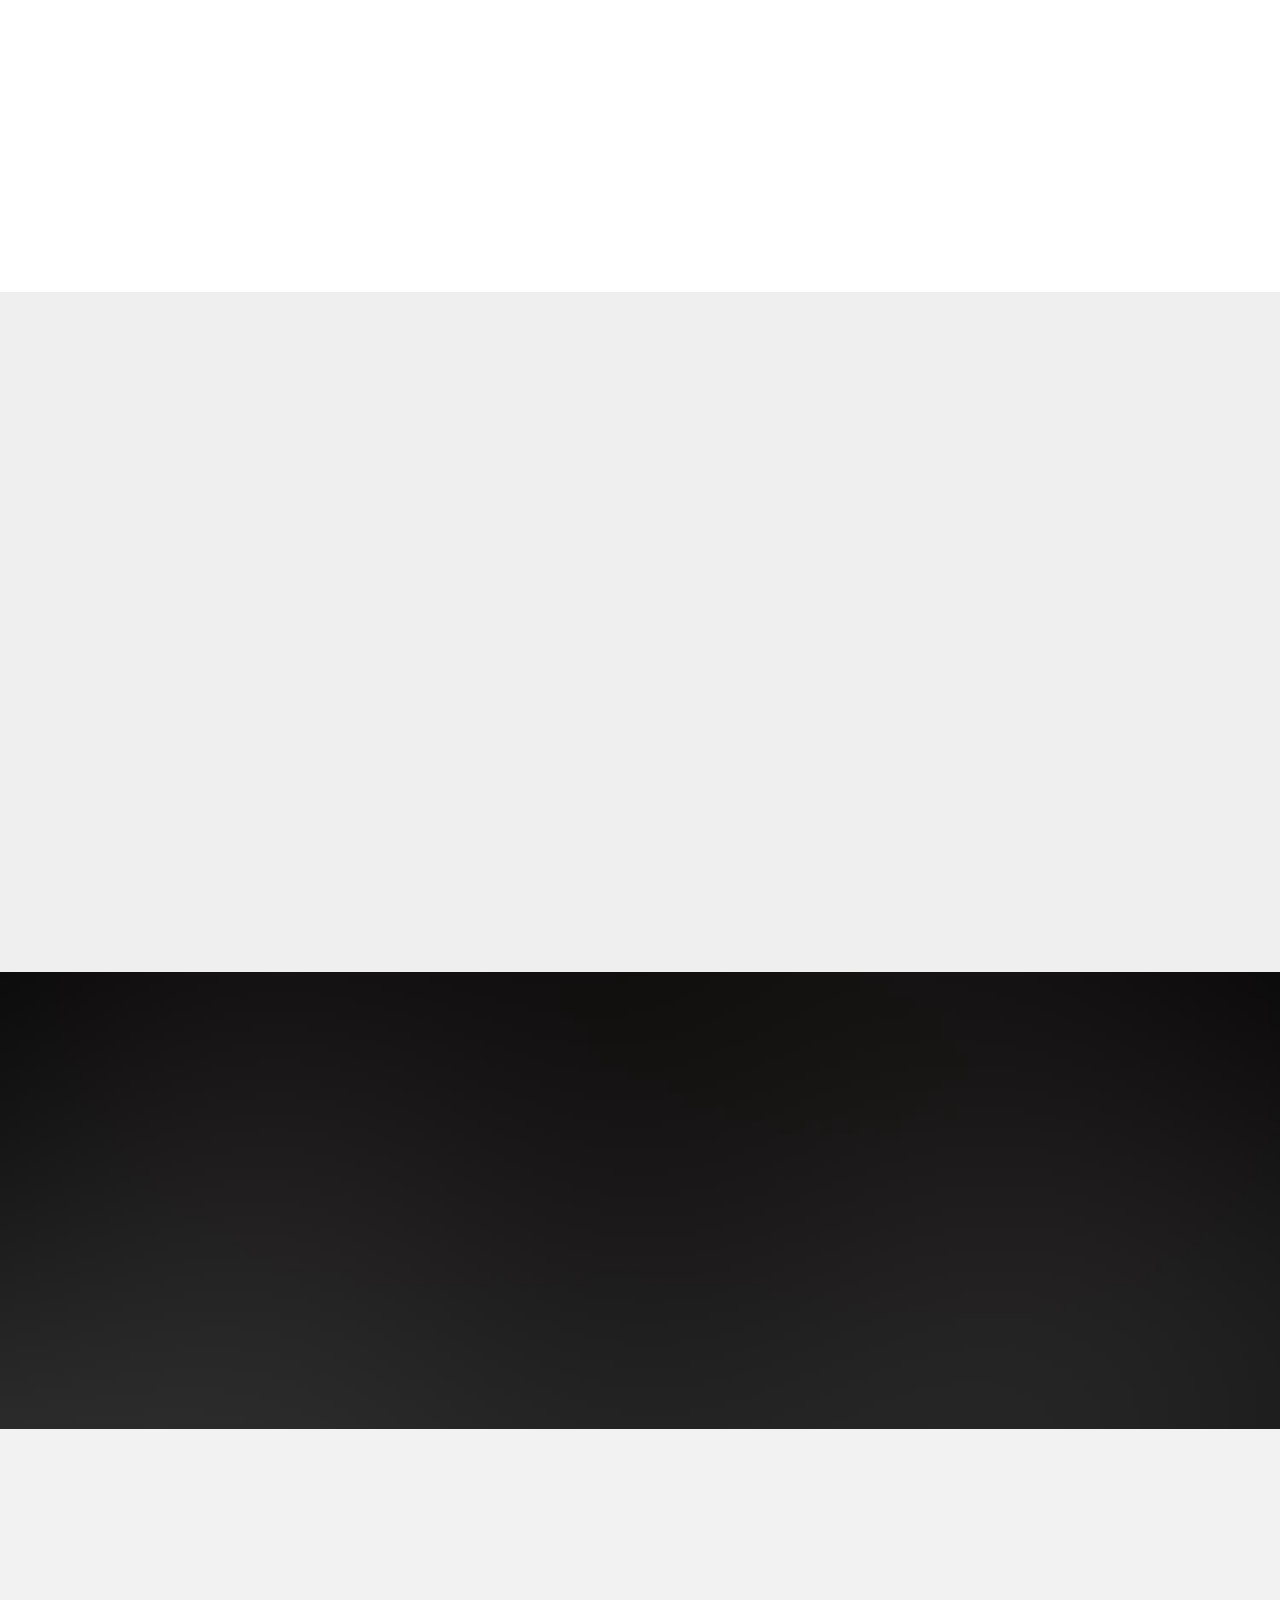
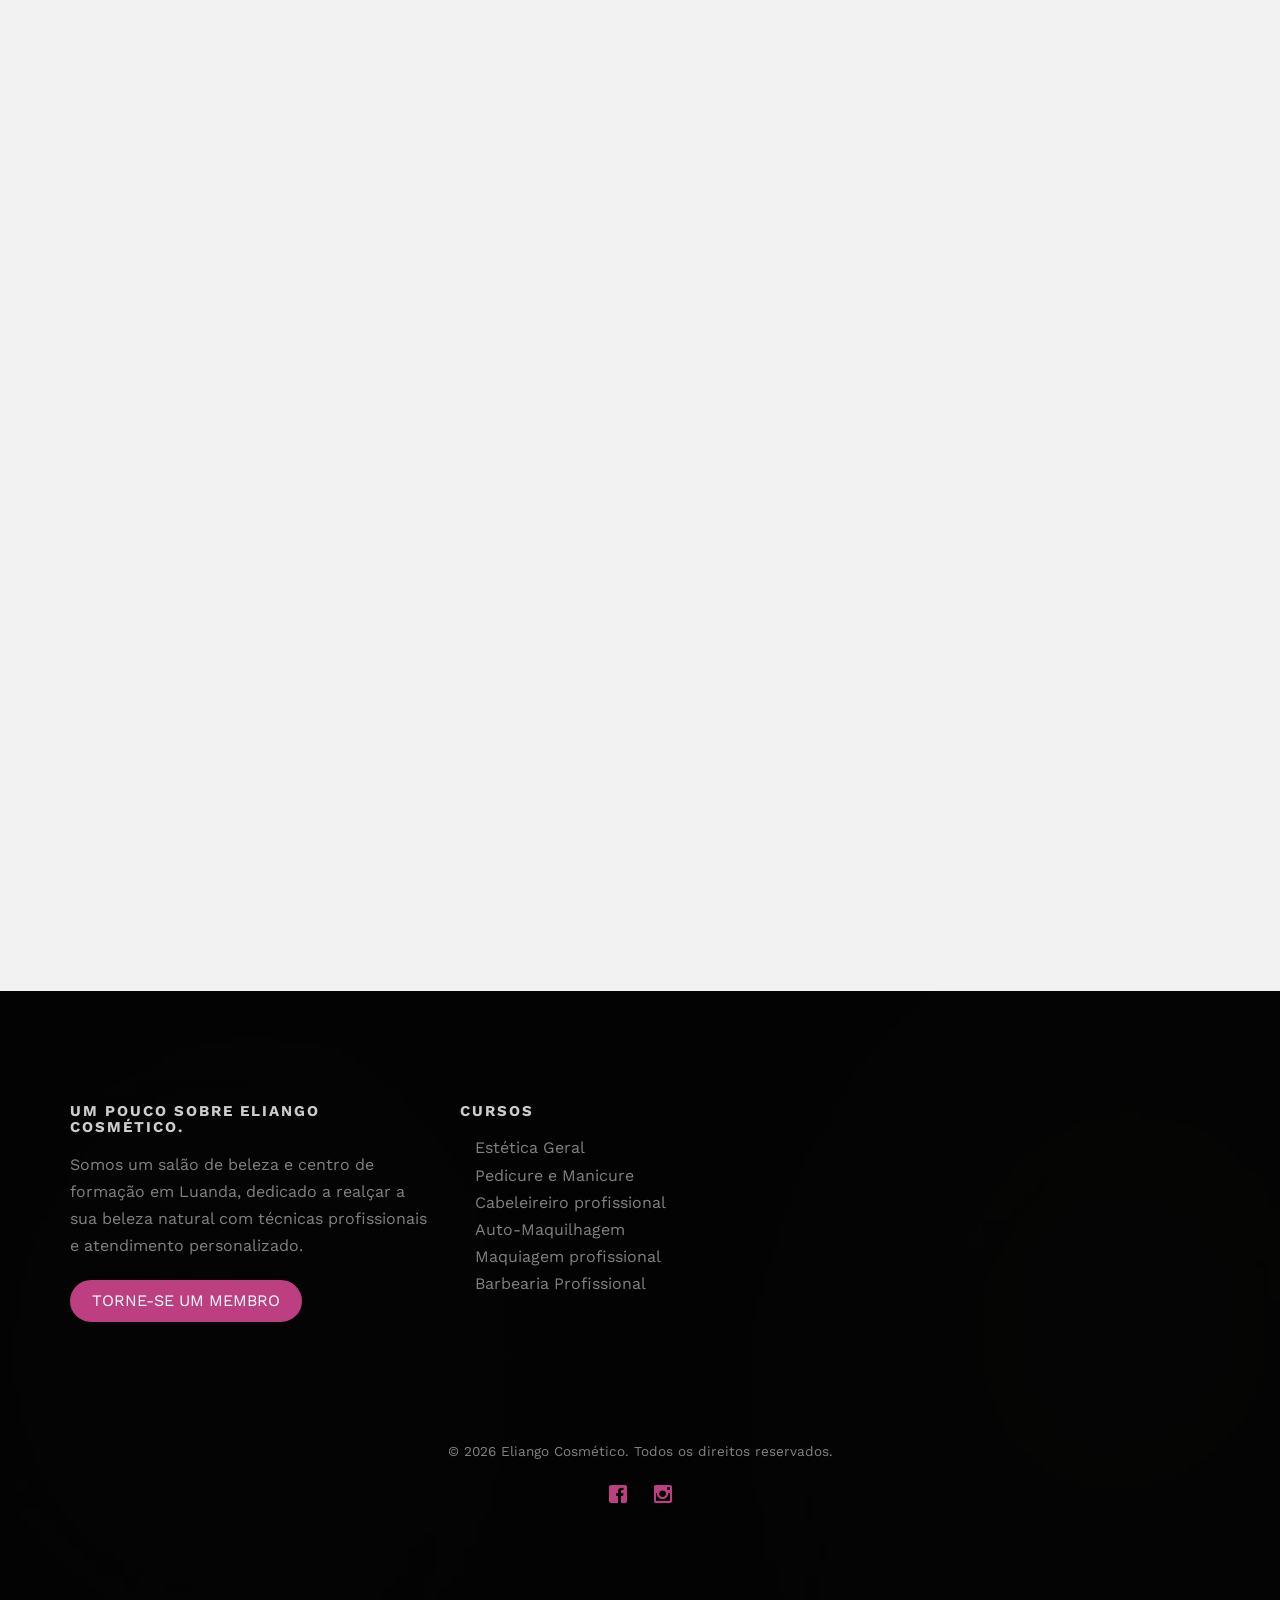
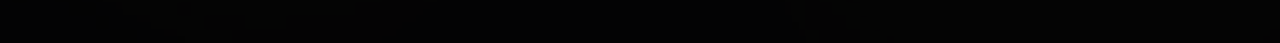
==== commit 7cd5e869: "Update index.html" ====
--- a/index.html
+++ b/index.html
@@ -203,7 +203,7 @@
         </div>
       </div>
       <div class="col-md-3 col-sm-6 text-center animate-box">
-        <div class="services services-bg" style="background-image: url(images/cabelereiro.jpeg);">
+        <div class="services services-bg" style="background-image: url(images/cabelereiro.jpg);">
           <div class="services-inner">
             <h3 data-i18n="service-4-title">Serviços de Cabeleireiro</h3>
             <p data-i18n="service-4-desc">TODO TIPO DE TRANÇA E OUTROS SERVIÇOS</p>
@@ -297,32 +297,136 @@
           <li><a href="#" data-tab="7"><span class="visible-xs">S</span><span class="hidden-xs" data-i18n="day-saturday">Sábado</span></a></li>
         </ul>
         <div class="fh5co-tab-content-wrap">
+
+          <!-- Domingo - empty -->
           <div class="fh5co-tab-content tab-content active" data-tab-content="1">
             <ul class="class-schedule">
-              <li class="text-center"><span><img src="images/woman-face.png" class="img-responsive" alt=""></span><span class="time">7:00 AM - 8AM</span><h4 data-i18n="service-makeup">Maquiagem</h4><small>Elizabeth Raimundo</small></li>
-              <li class="text-center"><span><img src="images/finger-with-nail.png" class="img-responsive" alt=""></span><span class="time">9:00 AM - 11AM</span><h4 data-i18n="service-manicure">Manicure</h4><small>Elizabeth Raimundo</small></li>
-              <li class="text-center"><span><img src="images/hairdryer-facing-left.png" class="img-responsive" alt=""></span><span class="time">6:00 AM - 7AM</span><h4 data-i18n="service-hair">Cabeleireiro</h4><small>Elizabeth Raimundo</small></li>
-              <li class="text-center"><span><img src="images/manicure-scissors.png" class="img-responsive" alt=""></span><span class="time">7:00 AM - 8AM</span><h4 data-i18n="service-barber">Barbeiro</h4><small>Elizabeth Raimundo</small></li>
-              <li class="text-center"><span><img src="images/manicure-scissors.png" class="img-responsive" alt=""></span><span class="time">7:00 AM - 8AM</span><h4 data-i18n="service-barber">Barbeiro</h4><small>Elizabeth Raimundo</small></li>
-              <li class="text-center"><span><img src="images/finger-with-nail.png" class="img-responsive" alt=""></span><span class="time">9:00 AM - 11AM</span><h4 data-i18n="service-manicure">Manicure</h4><small>Elizabeth Raimundo</small></li>
-              <li class="text-center"><span><img src="images/hairdryer-facing-left.png" class="img-responsive" alt=""></span><span class="time">6:00 AM - 7AM</span><h4 data-i18n="service-hair">Cabeleireiro</h4><small>Elizabeth Raimundo</small></li>
-              <li class="text-center"><span><img src="images/woman-face.png" class="img-responsive" alt=""></span><span class="time">7:00 AM - 8AM</span><h4 data-i18n="service-makeup">Maquiagem</h4><small>Elizabeth Raimundo</small></li>
-            </ul>
-          </div>
-          <!-- Tabs 2 to 7 follow the same pattern (you can copy the structure above) -->
+              <li class="text-center" style="width:100%; padding:40px 20px;">
+                <h4 data-i18n="schedule-empty" style="color:#fff; opacity:0.85;">Sem formações agendadas</h4>
+              </li>
+            </ul>
+          </div>
+
+          <!-- Segunda -->
           <div class="fh5co-tab-content tab-content" data-tab-content="2">
             <ul class="class-schedule">
-              <li class="text-center"><span><img src="images/woman-face.png" class="img-responsive" alt=""></span><span class="time">7:00 AM - 8AM</span><h4 data-i18n="service-makeup">Maquiagem</h4><small>Elizabeth Raimundo</small></li>
-              <li class="text-center"><span><img src="images/finger-with-nail.png" class="img-responsive" alt=""></span><span class="time">9:00 AM - 11AM</span><h4 data-i18n="service-manicure">Manicure</h4><small>Elizabeth Raimundo</small></li>
-              <li class="text-center"><span><img src="images/hairdryer-facing-left.png" class="img-responsive" alt=""></span><span class="time">6:00 AM - 7AM</span><h4 data-i18n="service-hair">Cabeleireiro</h4><small>Elizabeth Raimundo</small></li>
-              <li class="text-center"><span><img src="images/manicure-scissors.png" class="img-responsive" alt=""></span><span class="time">7:00 AM - 8AM</span><h4 data-i18n="service-barber">Barbeiro</h4><small>Elizabeth Raimundo</small></li>
-              <li class="text-center"><span><img src="images/manicure-scissors.png" class="img-responsive" alt=""></span><span class="time">7:00 AM - 8AM</span><h4 data-i18n="service-barber">Barbeiro</h4><small>Elizabeth Raimundo</small></li>
-              <li class="text-center"><span><img src="images/finger-with-nail.png" class="img-responsive" alt=""></span><span class="time">9:00 AM - 11AM</span><h4 data-i18n="service-manicure">Manicure</h4><small>Elizabeth Raimundo</small></li>
-              <li class="text-center"><span><img src="images/hairdryer-facing-left.png" class="img-responsive" alt=""></span><span class="time">6:00 AM - 7AM</span><h4 data-i18n="service-hair">Cabeleireiro</h4><small>Elizabeth Raimundo</small></li>
-              <li class="text-center"><span><img src="images/woman-face.png" class="img-responsive" alt=""></span><span class="time">7:00 AM - 8AM</span><h4 data-i18n="service-makeup">Maquiagem</h4><small>Elizabeth Raimundo</small></li>
-            </ul>
-          </div>
-          <!-- (Tabs 3-7 are identical in structure – keep them as they are or copy the pattern) -->
+              <li class="text-center">
+                <span><img src="images/woman-face.png" class="img-responsive" alt=""></span>
+                <span class="time">12h - 14h</span>
+                <h4 data-i18n="service-makeup-pro">Maquiagem profissional</h4>
+                <small>Elizabeth Raimundo</small>
+              </li>
+              <li class="text-center">
+                <span><img src="images/hairdryer-facing-left.png" class="img-responsive" alt=""></span>
+                <span class="time">12h - 14h</span>
+                <h4 data-i18n="service-hair-pro">Cabeleireiro profissional</h4>
+                <small>Elizabeth Raimundo</small>
+              </li>
+              <li class="text-center">
+                <span><img src="images/finger-with-nail.png" class="img-responsive" alt=""></span>
+                <span class="time">12h - 14h</span>
+                <h4 data-i18n="service-manicure-pro">Manicure profissional</h4>
+                <small>Elizabeth Raimundo</small>
+              </li>
+            </ul>
+          </div>
+
+          <!-- Terça -->
+          <div class="fh5co-tab-content tab-content" data-tab-content="3">
+            <ul class="class-schedule">
+              <li class="text-center">
+                <span><img src="images/woman-face.png" class="img-responsive" alt=""></span>
+                <span class="time">12h - 14h</span>
+                <h4 data-i18n="service-makeup-pro">Maquiagem profissional</h4>
+                <small>Elizabeth Raimundo</small>
+              </li>
+              <li class="text-center">
+                <span><img src="images/hairdryer-facing-left.png" class="img-responsive" alt=""></span>
+                <span class="time">12h - 14h</span>
+                <h4 data-i18n="service-hair-pro">Cabeleireiro profissional</h4>
+                <small>Elizabeth Raimundo</small>
+              </li>
+              <li class="text-center">
+                <span><img src="images/finger-with-nail.png" class="img-responsive" alt=""></span>
+                <span class="time">12h - 14h</span>
+                <h4 data-i18n="service-manicure-pro">Manicure profissional</h4>
+                <small>Elizabeth Raimundo</small>
+              </li>
+            </ul>
+          </div>
+
+          <!-- Quarta -->
+          <div class="fh5co-tab-content tab-content" data-tab-content="4">
+            <ul class="class-schedule">
+              <li class="text-center">
+                <span><img src="images/woman-face.png" class="img-responsive" alt=""></span>
+                <span class="time">12h - 14h</span>
+                <h4 data-i18n="service-makeup-pro">Maquiagem profissional</h4>
+                <small>Elizabeth Raimundo</small>
+              </li>
+              <li class="text-center">
+                <span><img src="images/hairdryer-facing-left.png" class="img-responsive" alt=""></span>
+                <span class="time">12h - 14h</span>
+                <h4 data-i18n="service-hair-pro">Cabeleireiro profissional</h4>
+                <small>Elizabeth Raimundo</small>
+              </li>
+              <li class="text-center">
+                <span><img src="images/finger-with-nail.png" class="img-responsive" alt=""></span>
+                <span class="time">12h - 14h</span>
+                <h4 data-i18n="service-manicure-pro">Manicure profissional</h4>
+                <small>Elizabeth Raimundo</small>
+              </li>
+            </ul>
+          </div>
+
+          <!-- Quinta -->
+          <div class="fh5co-tab-content tab-content" data-tab-content="5">
+            <ul class="class-schedule">
+              <li class="text-center">
+                <span><img src="images/hairdryer-facing-left.png" class="img-responsive" alt=""></span>
+                <span class="time">12h - 14h</span>
+                <h4 data-i18n="service-hair-pro">Cabeleireiro profissional</h4>
+                <small>Elizabeth Raimundo</small>
+              </li>
+              <li class="text-center">
+                <span><img src="images/hairdryer-facing-left.png" class="img-responsive" alt=""></span>
+                <span class="time">12h - 14h</span>
+                <h4 data-i18n="service-hair-pro">Cabeleireiro profissional</h4>
+                <small>Elizabeth Raimundo</small>
+              </li>
+            </ul>
+          </div>
+
+          <!-- Sexta -->
+          <div class="fh5co-tab-content tab-content" data-tab-content="6">
+            <ul class="class-schedule">
+              <li class="text-center">
+                <span><img src="images/hairdryer-facing-left.png" class="img-responsive" alt=""></span>
+                <span class="time">12h - 14h</span>
+                <h4 data-i18n="service-hair-pro">Cabeleireiro profissional</h4>
+                <small>Elizabeth Raimundo</small>
+              </li>
+              <li class="text-center">
+                <span><img src="images/hairdryer-facing-left.png" class="img-responsive" alt=""></span>
+                <span class="time">12h - 14h</span>
+                <h4 data-i18n="service-hair-pro">Cabeleireiro profissional</h4>
+                <small>Elizabeth Raimundo</small>
+              </li>
+            </ul>
+          </div>
+
+          <!-- Sábado -->
+          <div class="fh5co-tab-content tab-content" data-tab-content="7">
+            <ul class="class-schedule">
+              <li class="text-center">
+                <span><img src="images/hairdryer-facing-left.png" class="img-responsive" alt=""></span>
+                <span class="time">12h - 14h</span>
+                <h4 data-i18n="service-hair-pro">Cabeleireiro profissional</h4>
+                <small>Elizabeth Raimundo</small>
+              </li>
+            </ul>
+          </div>
+
         </div>
       </div>
     </div>
@@ -603,3 +707,4 @@
 </body>
 </html>
 
+
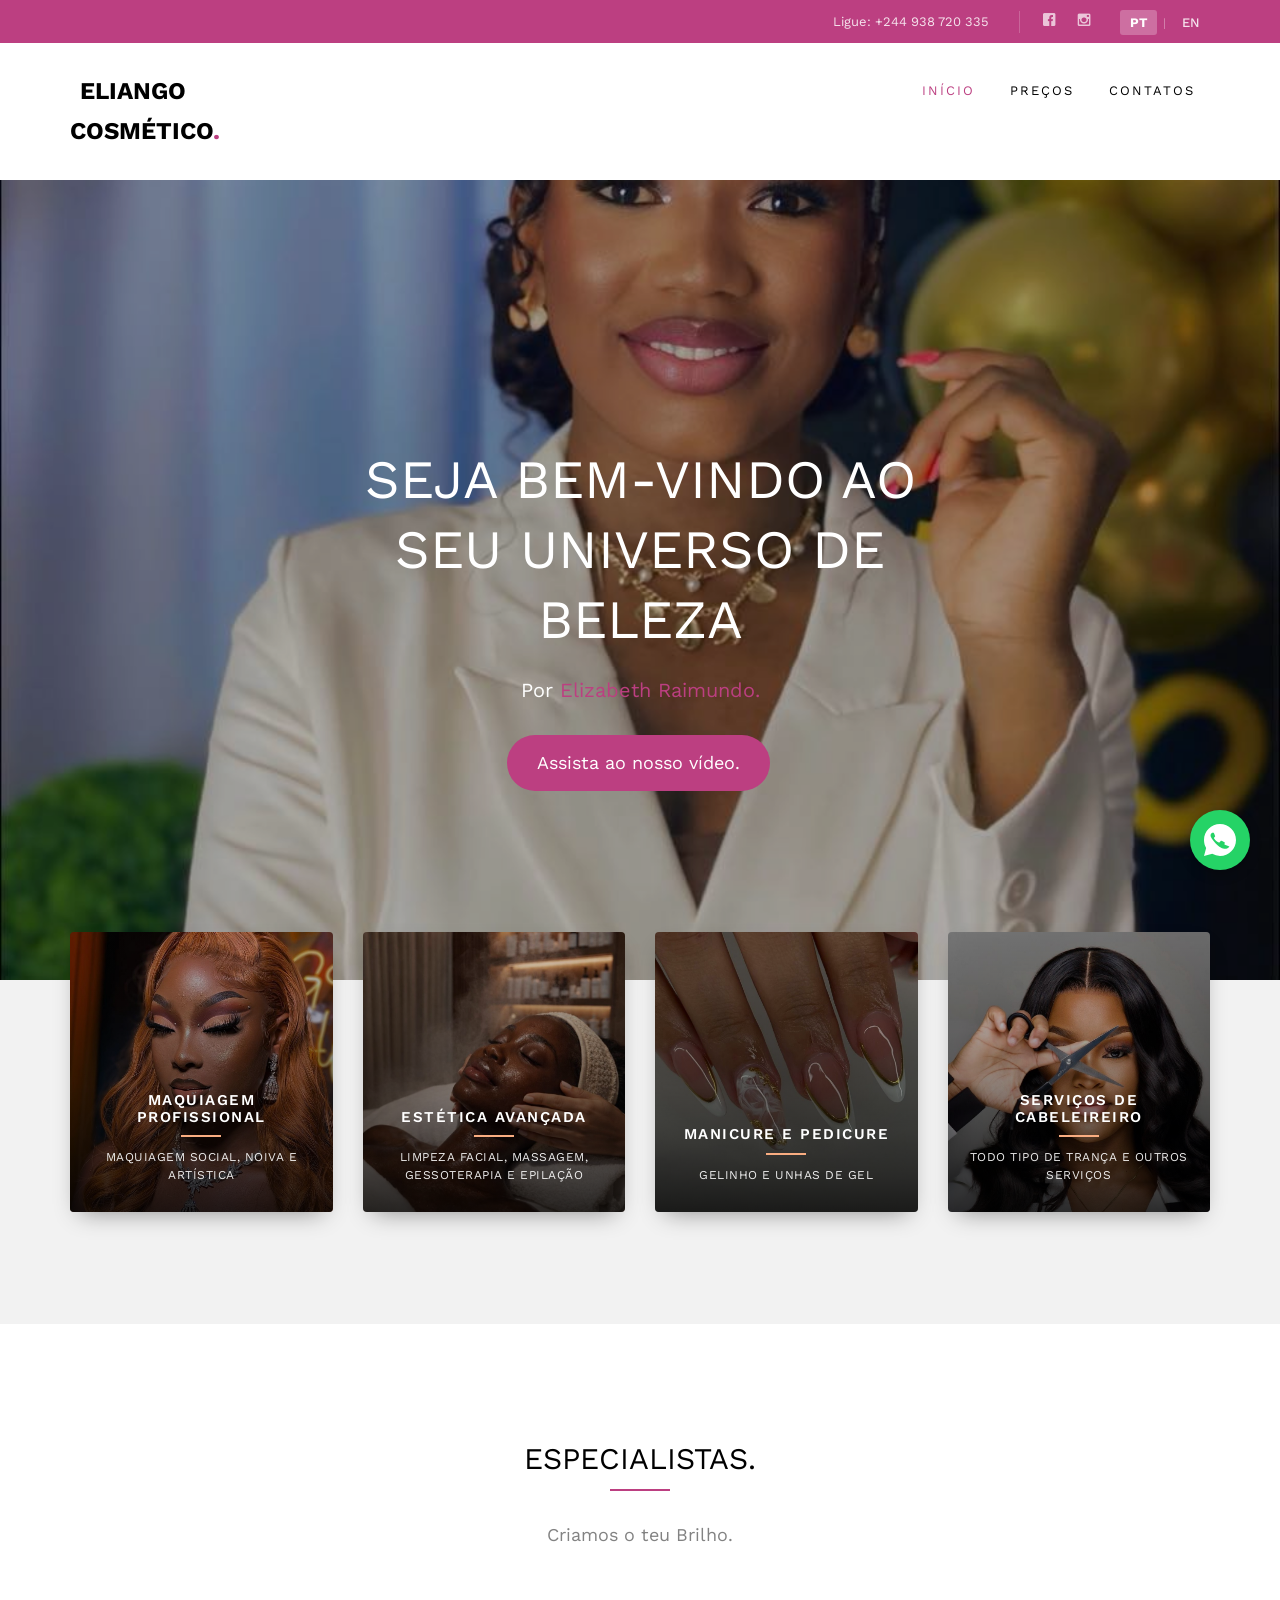
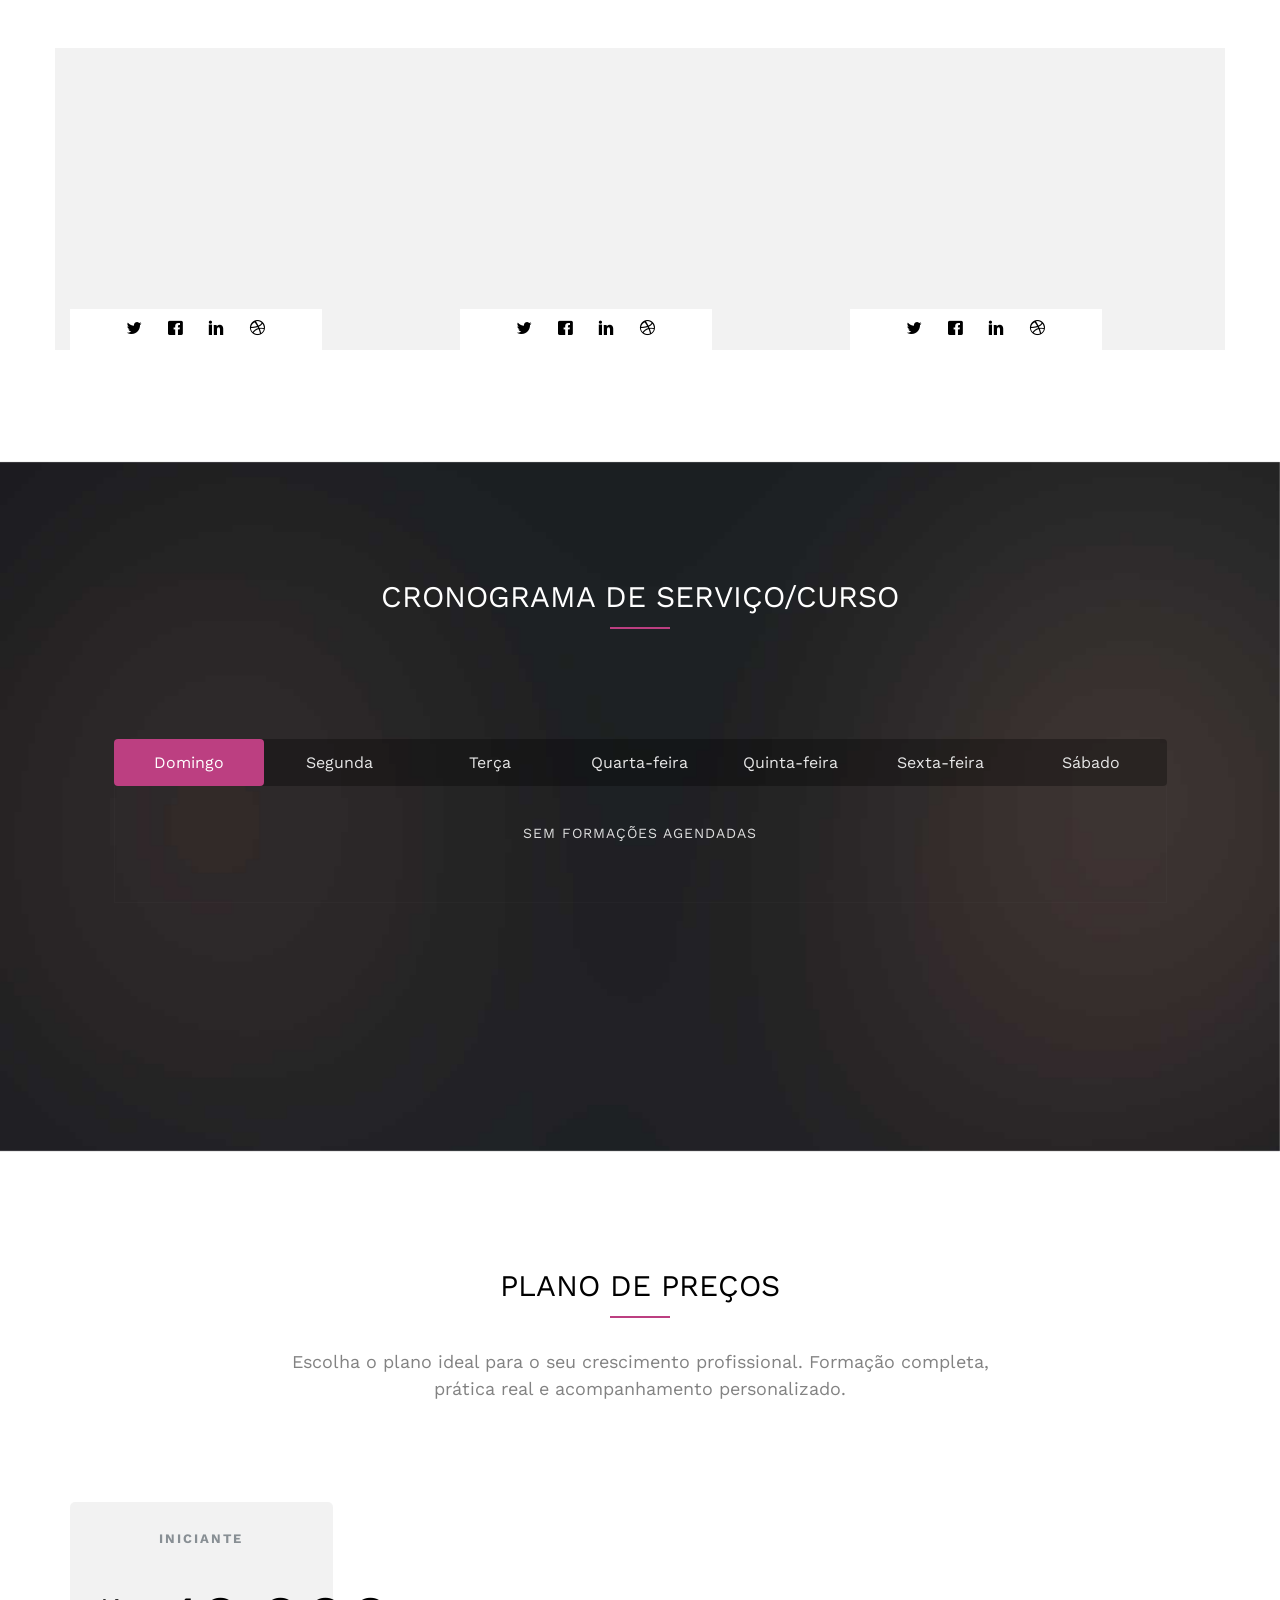
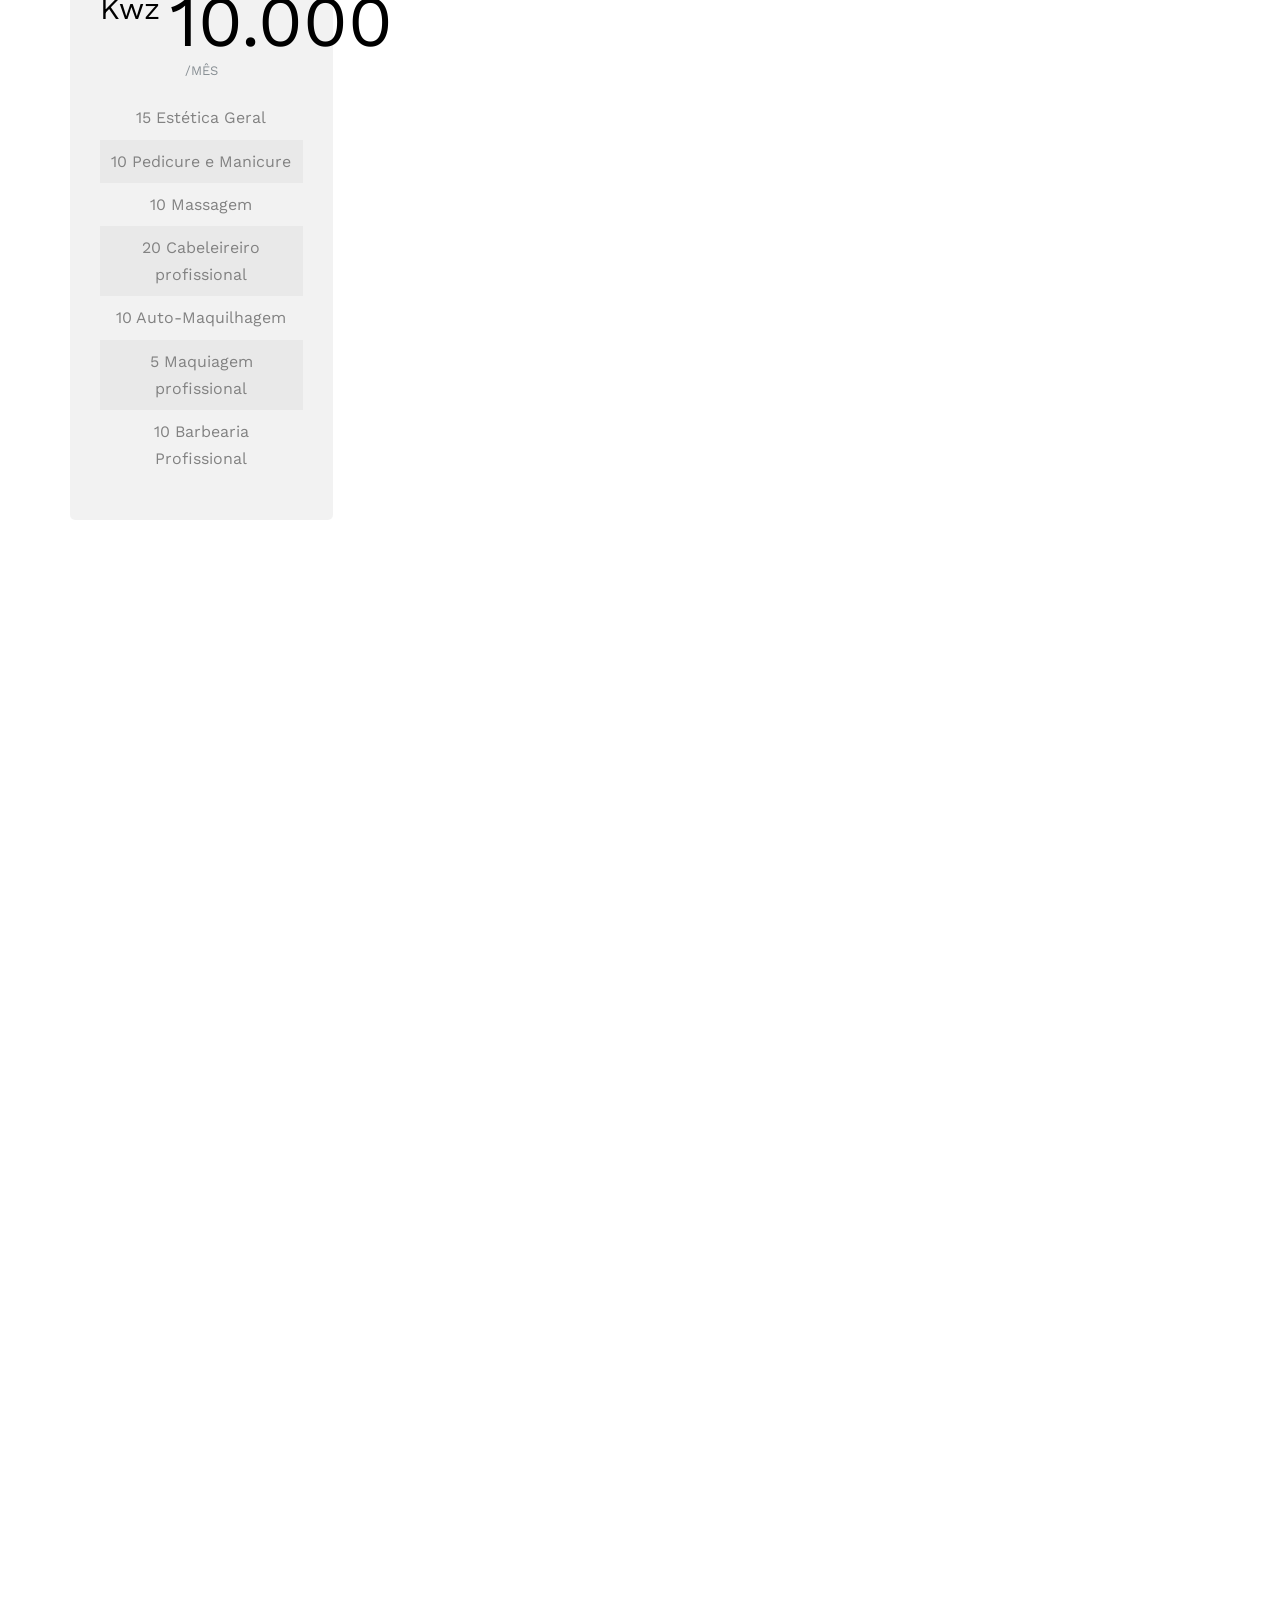
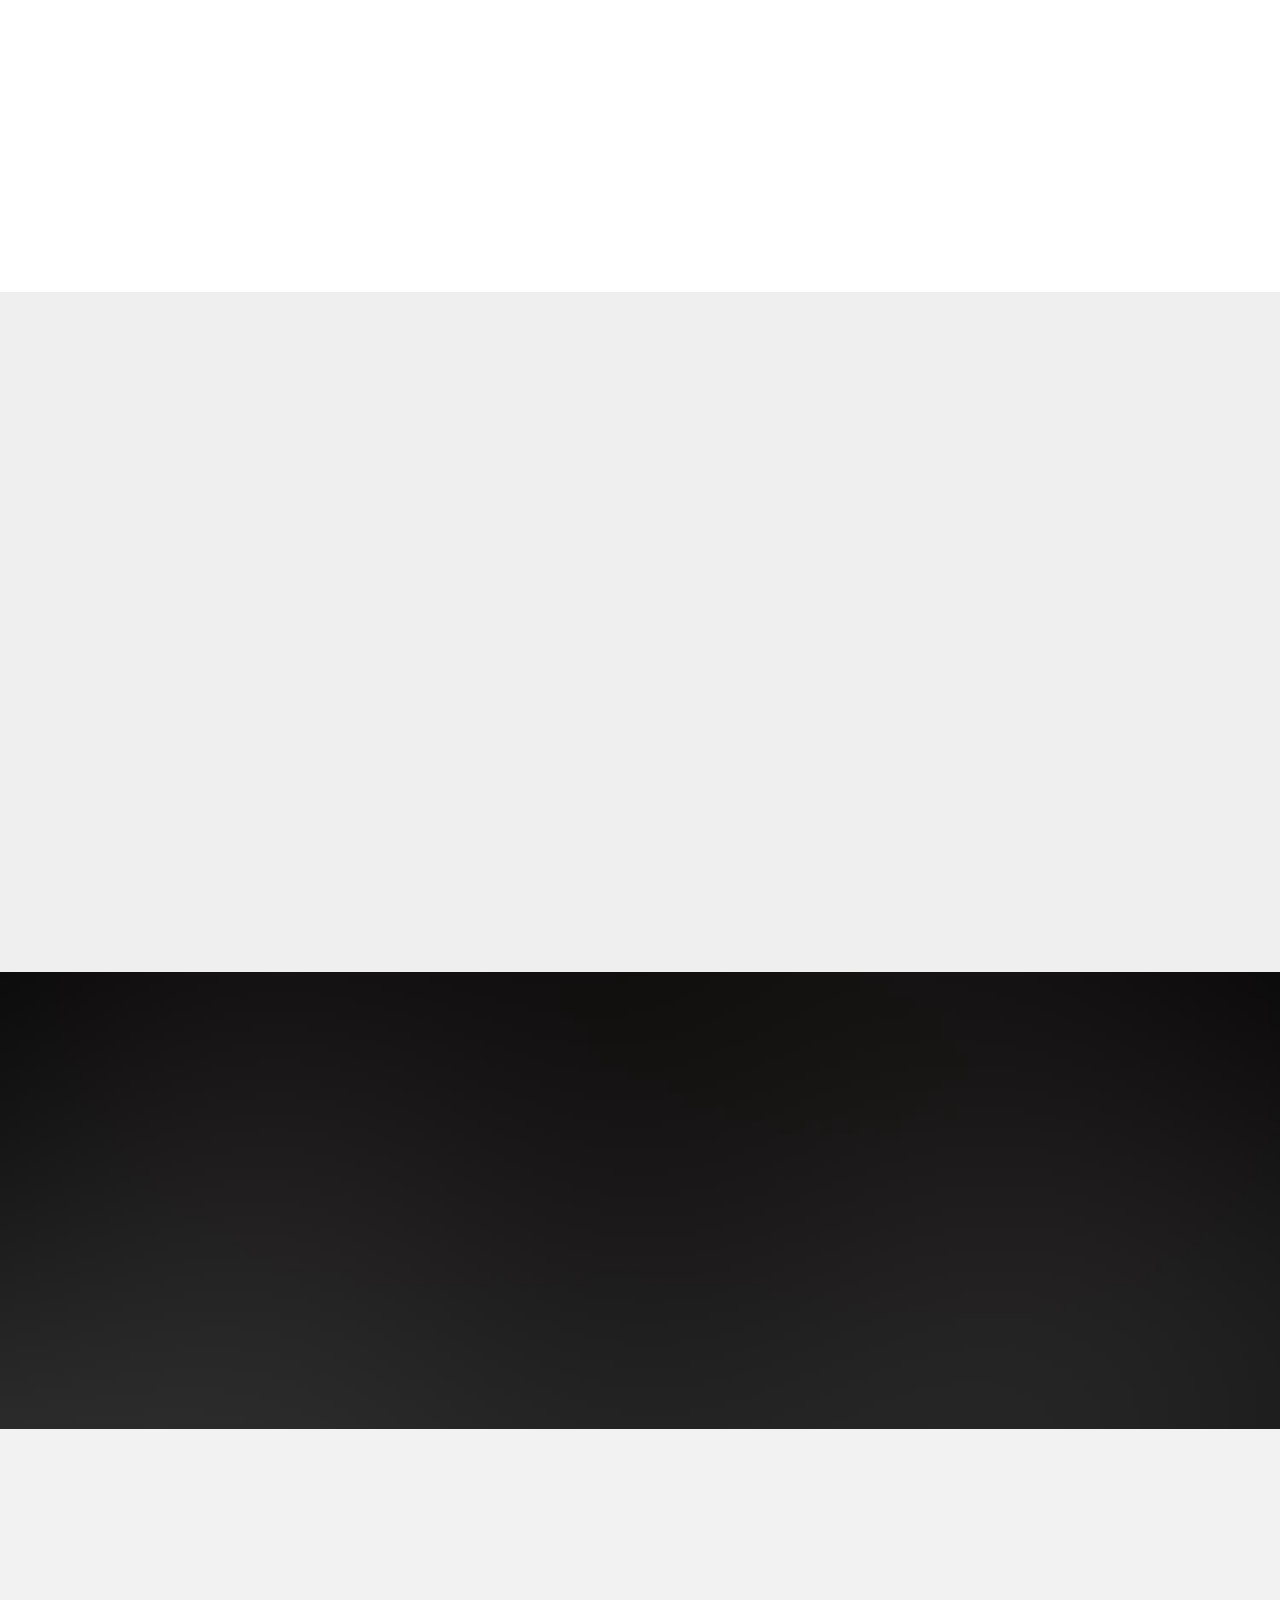
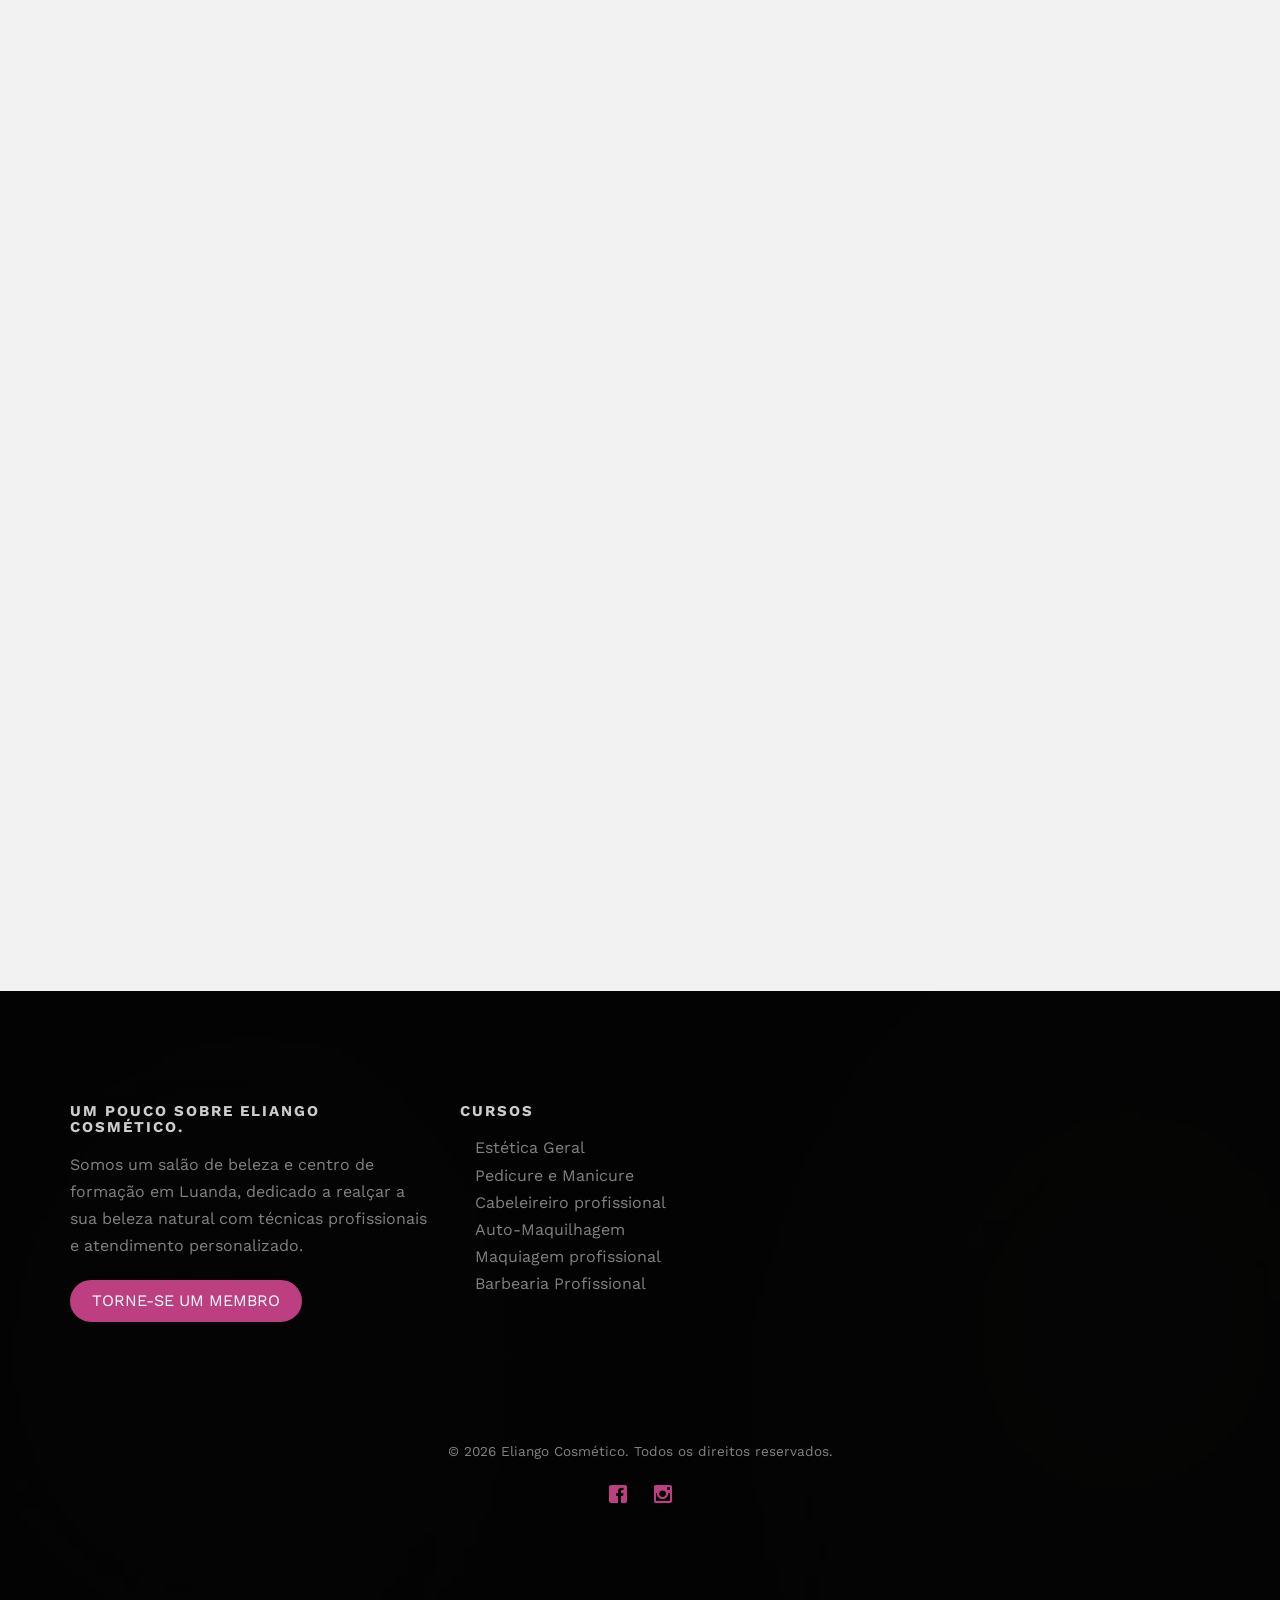
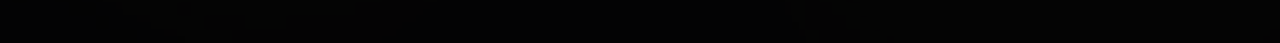
==== commit 5c9ce043: "Update index.html" ====
--- a/index.html
+++ b/index.html
@@ -203,7 +203,7 @@
         </div>
       </div>
       <div class="col-md-3 col-sm-6 text-center animate-box">
-        <div class="services services-bg" style="background-image: url(images/cabelereiro.jpg);">
+        <div class="services services-bg" style="background-image: url(images/cabelereiro.jpeg);">
           <div class="services-inner">
             <h3 data-i18n="service-4-title">Serviços de Cabeleireiro</h3>
             <p data-i18n="service-4-desc">TODO TIPO DE TRANÇA E OUTROS SERVIÇOS</p>
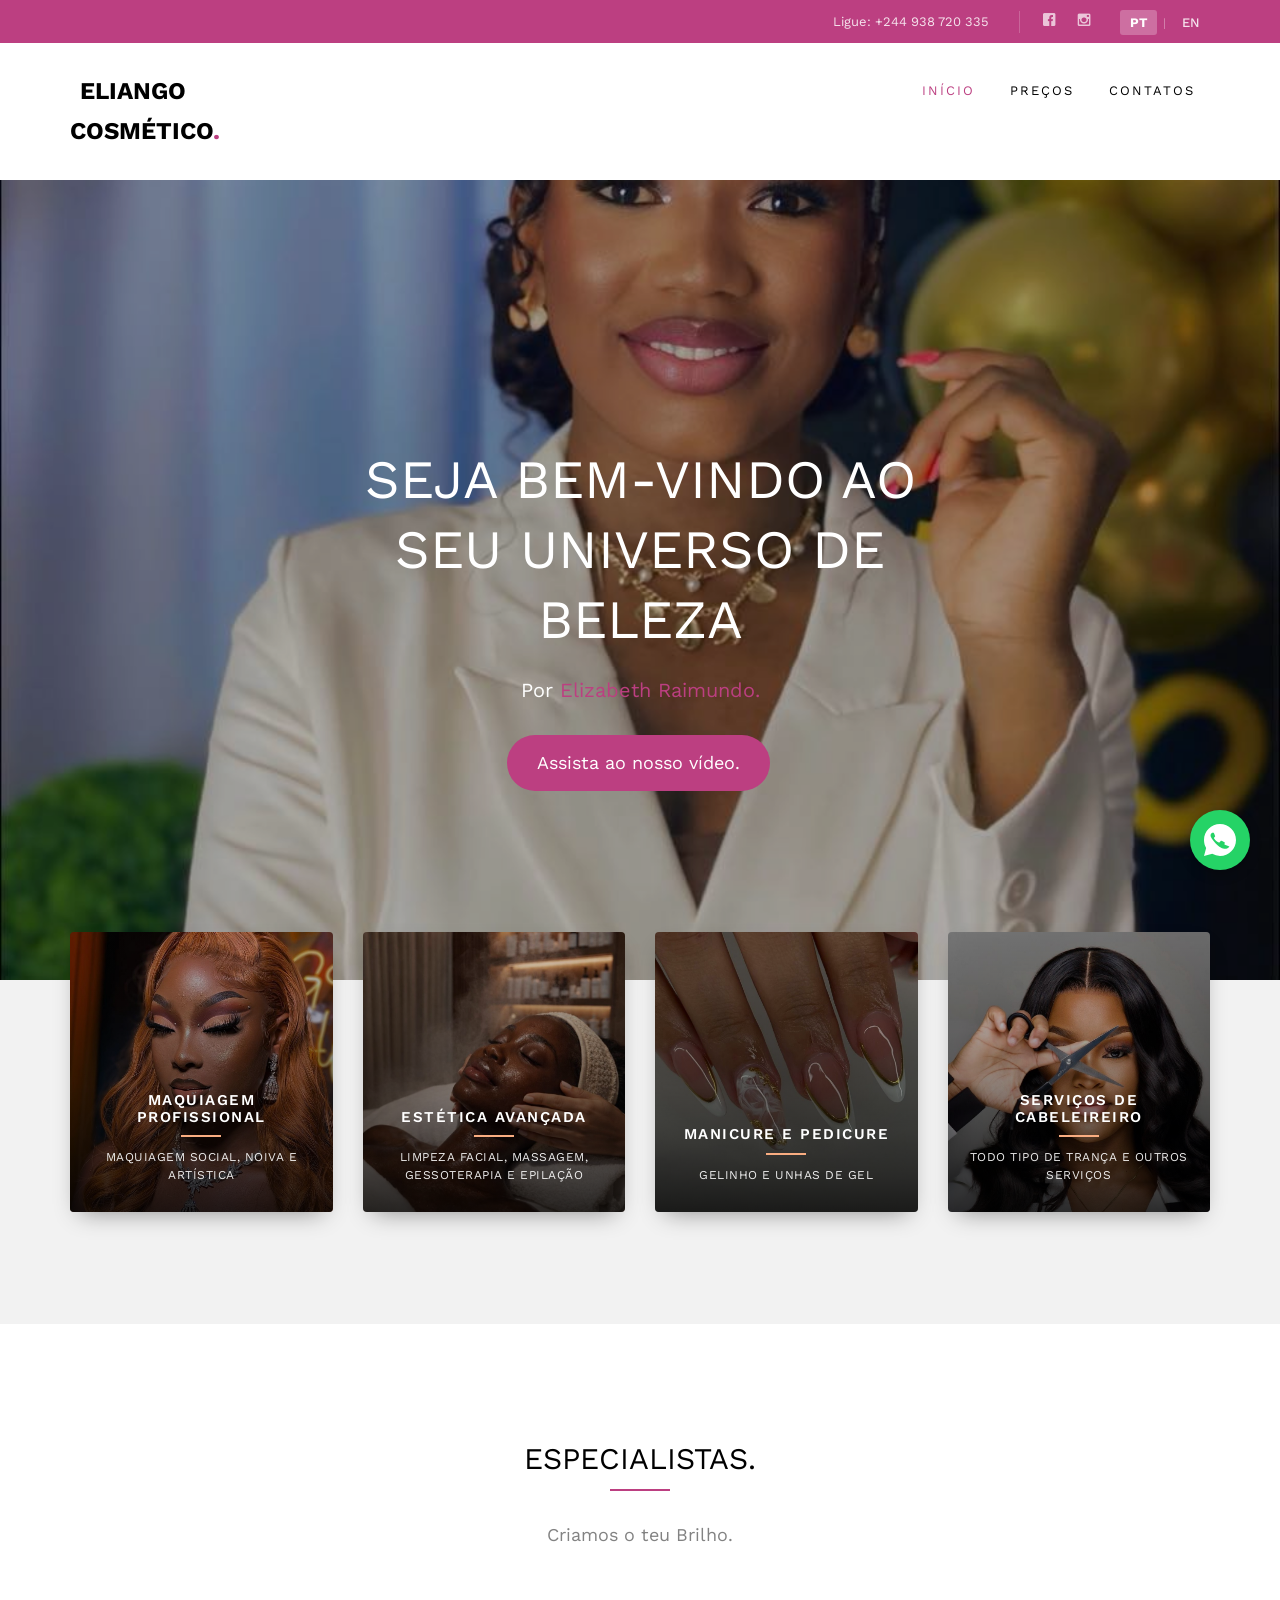
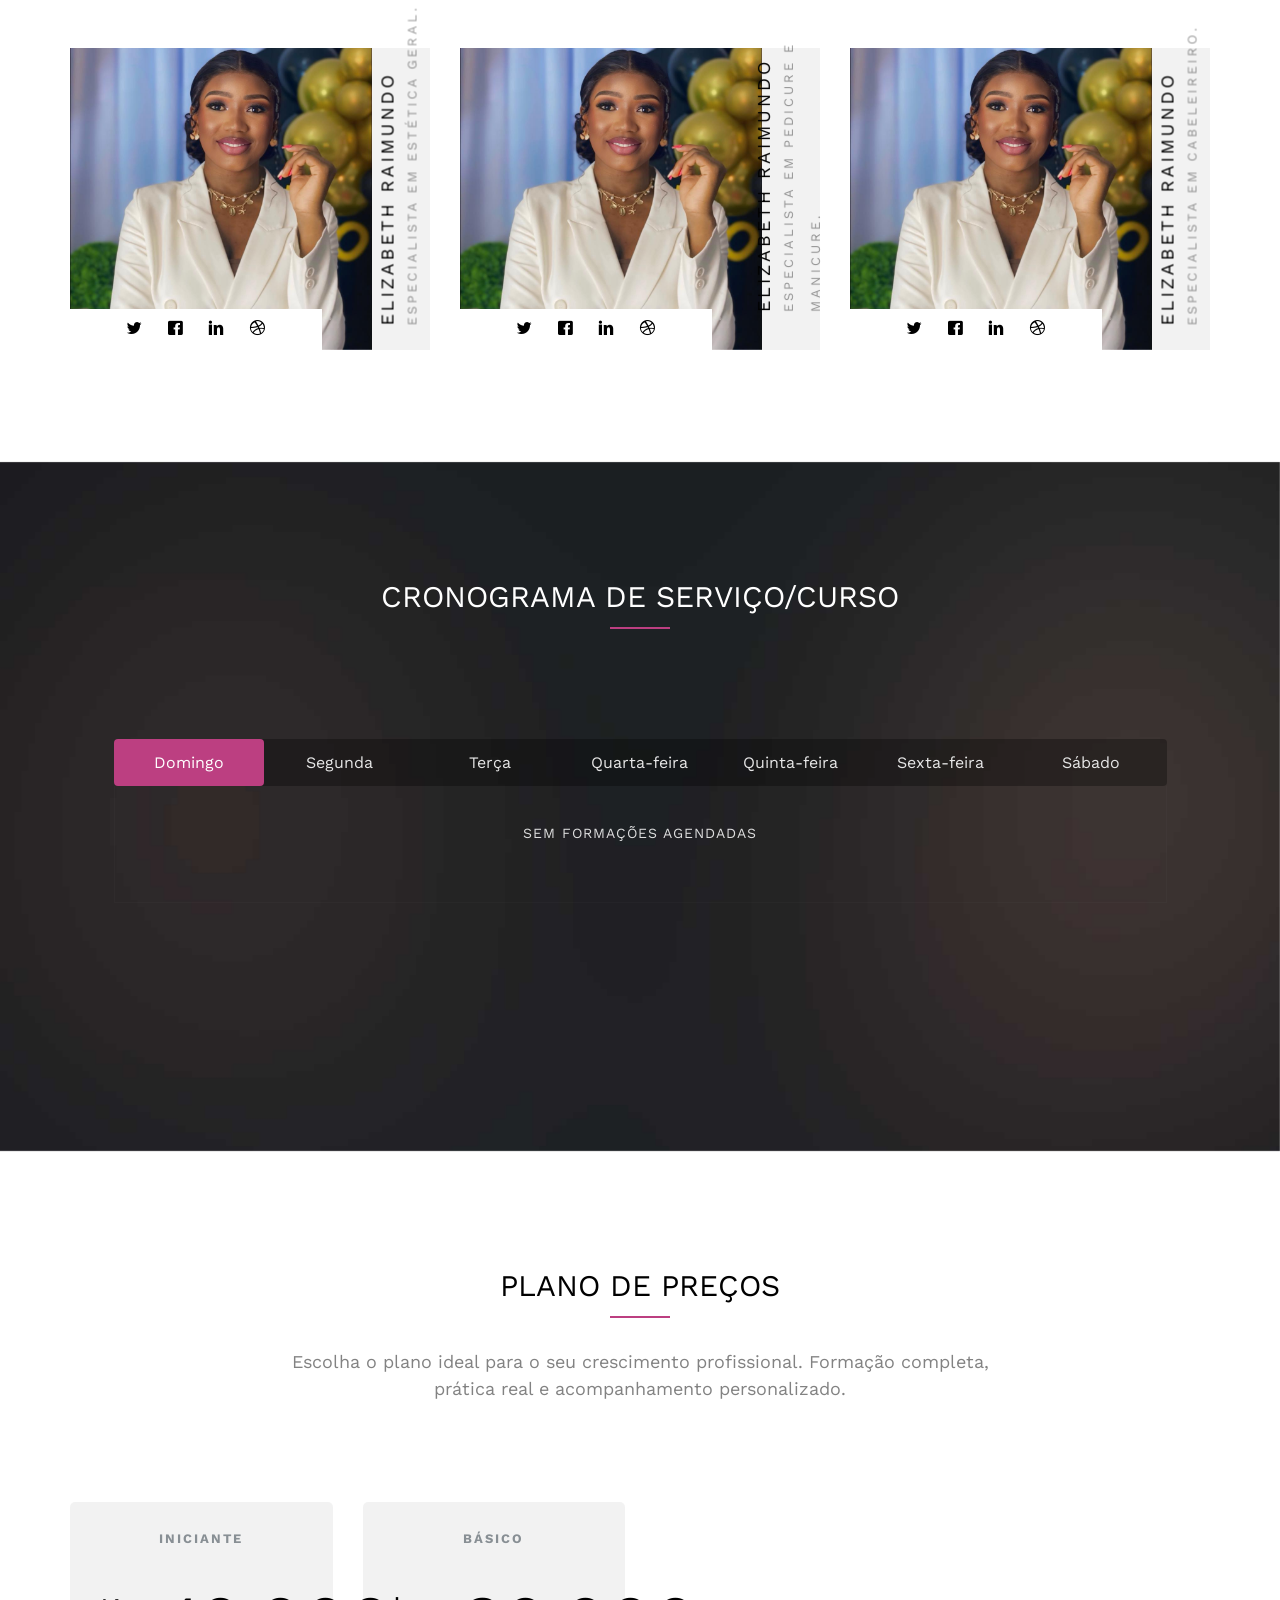
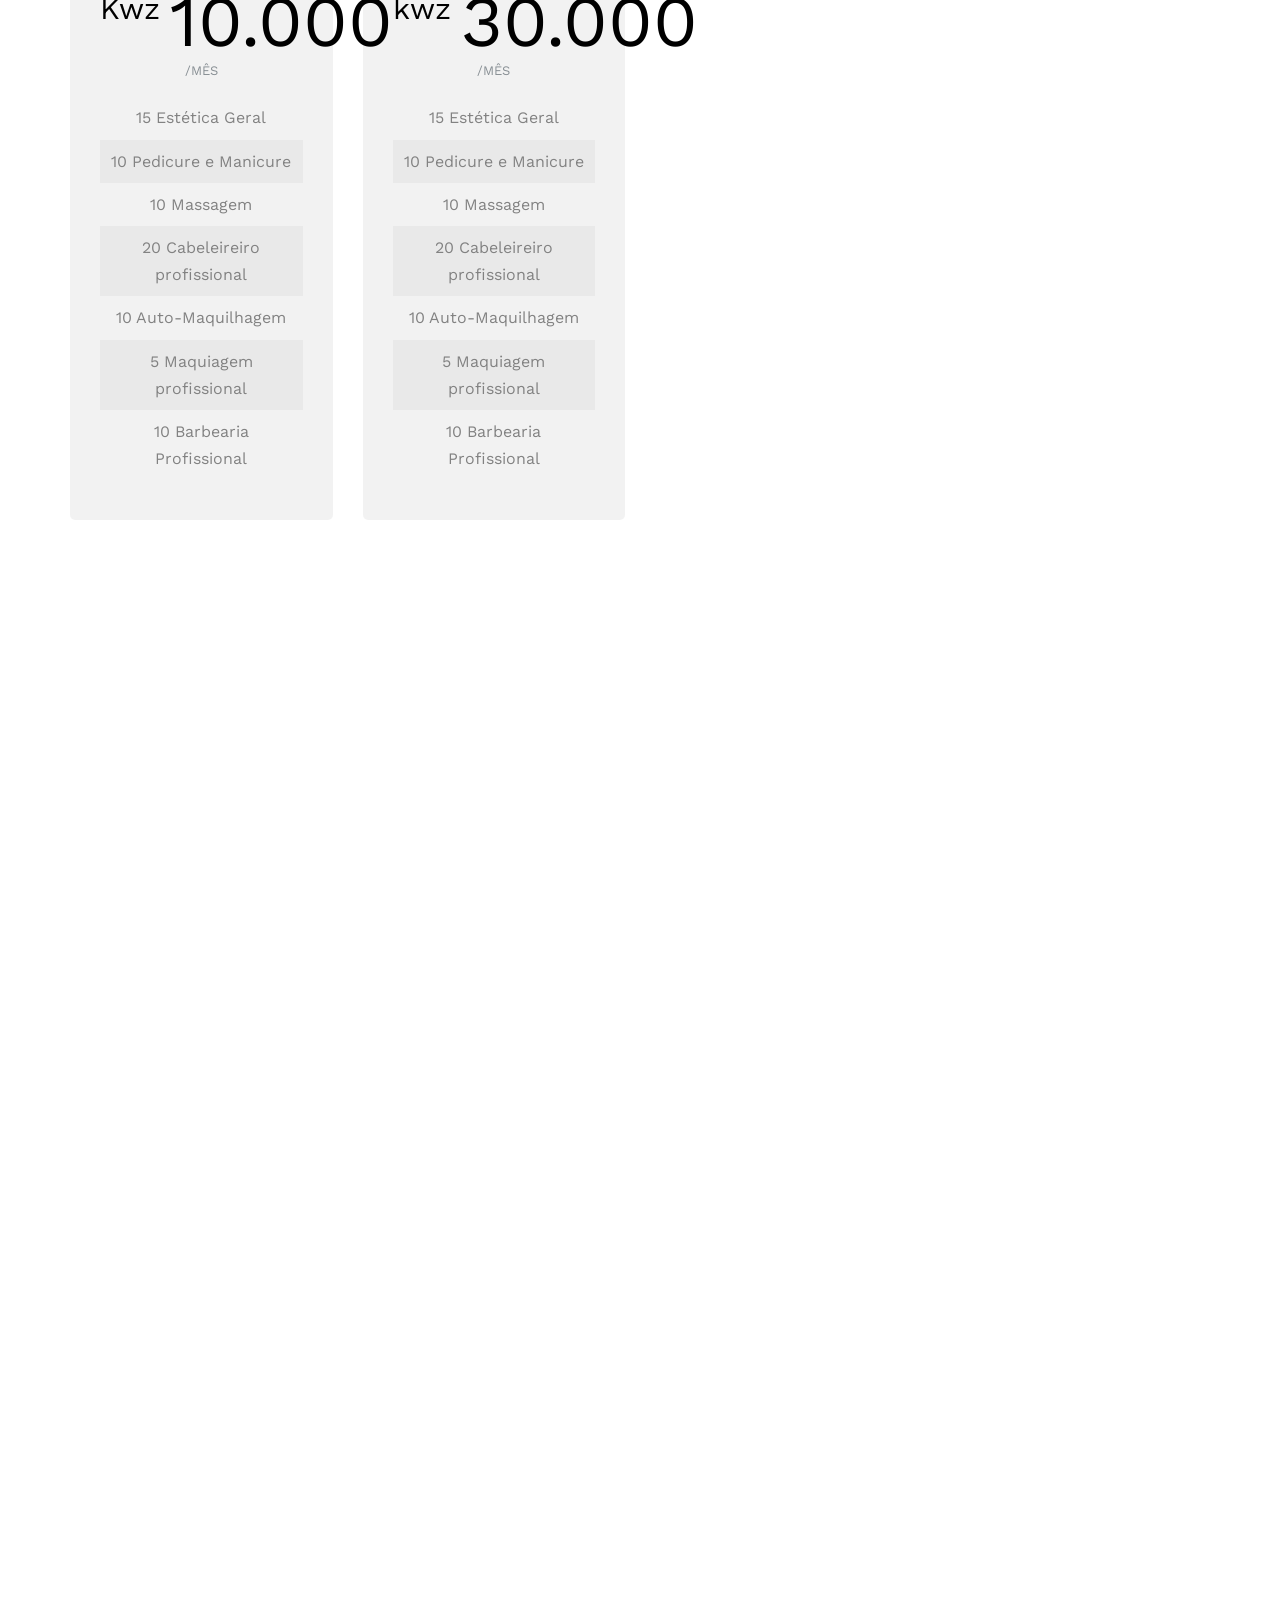
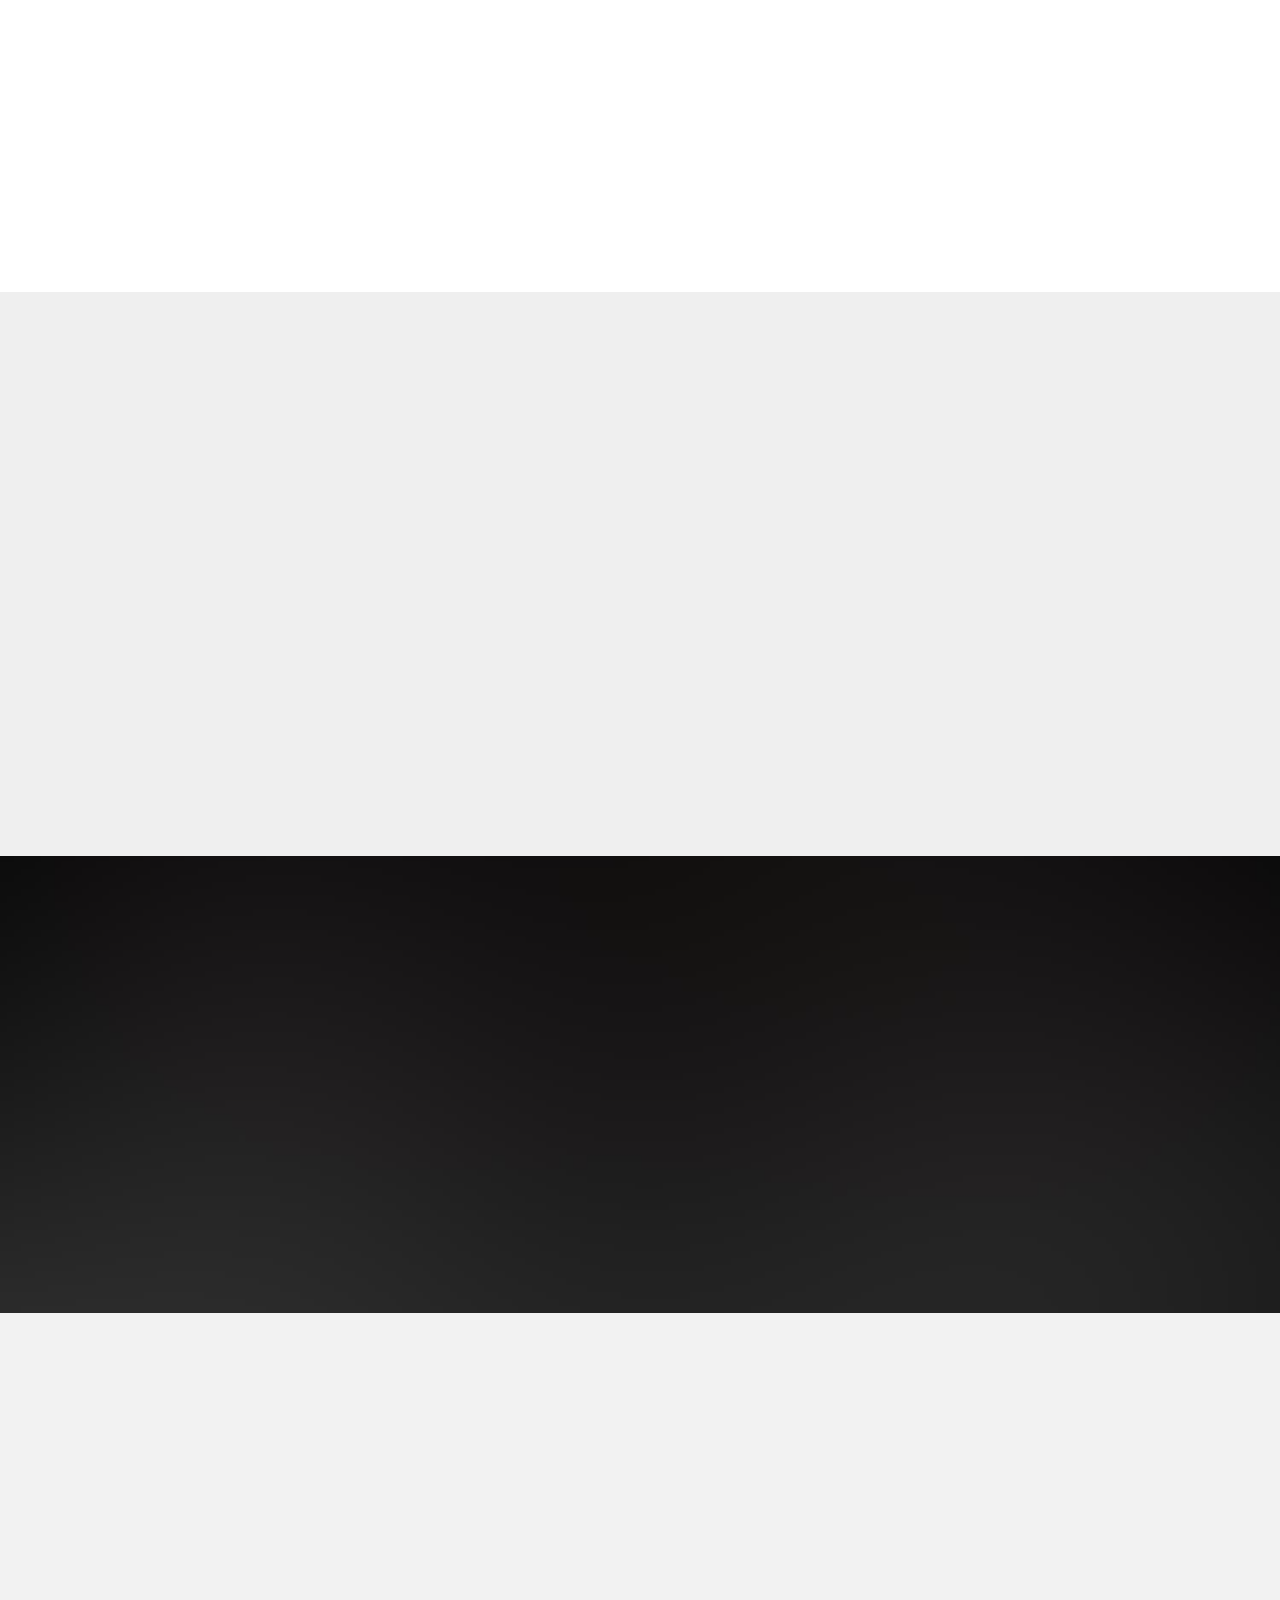
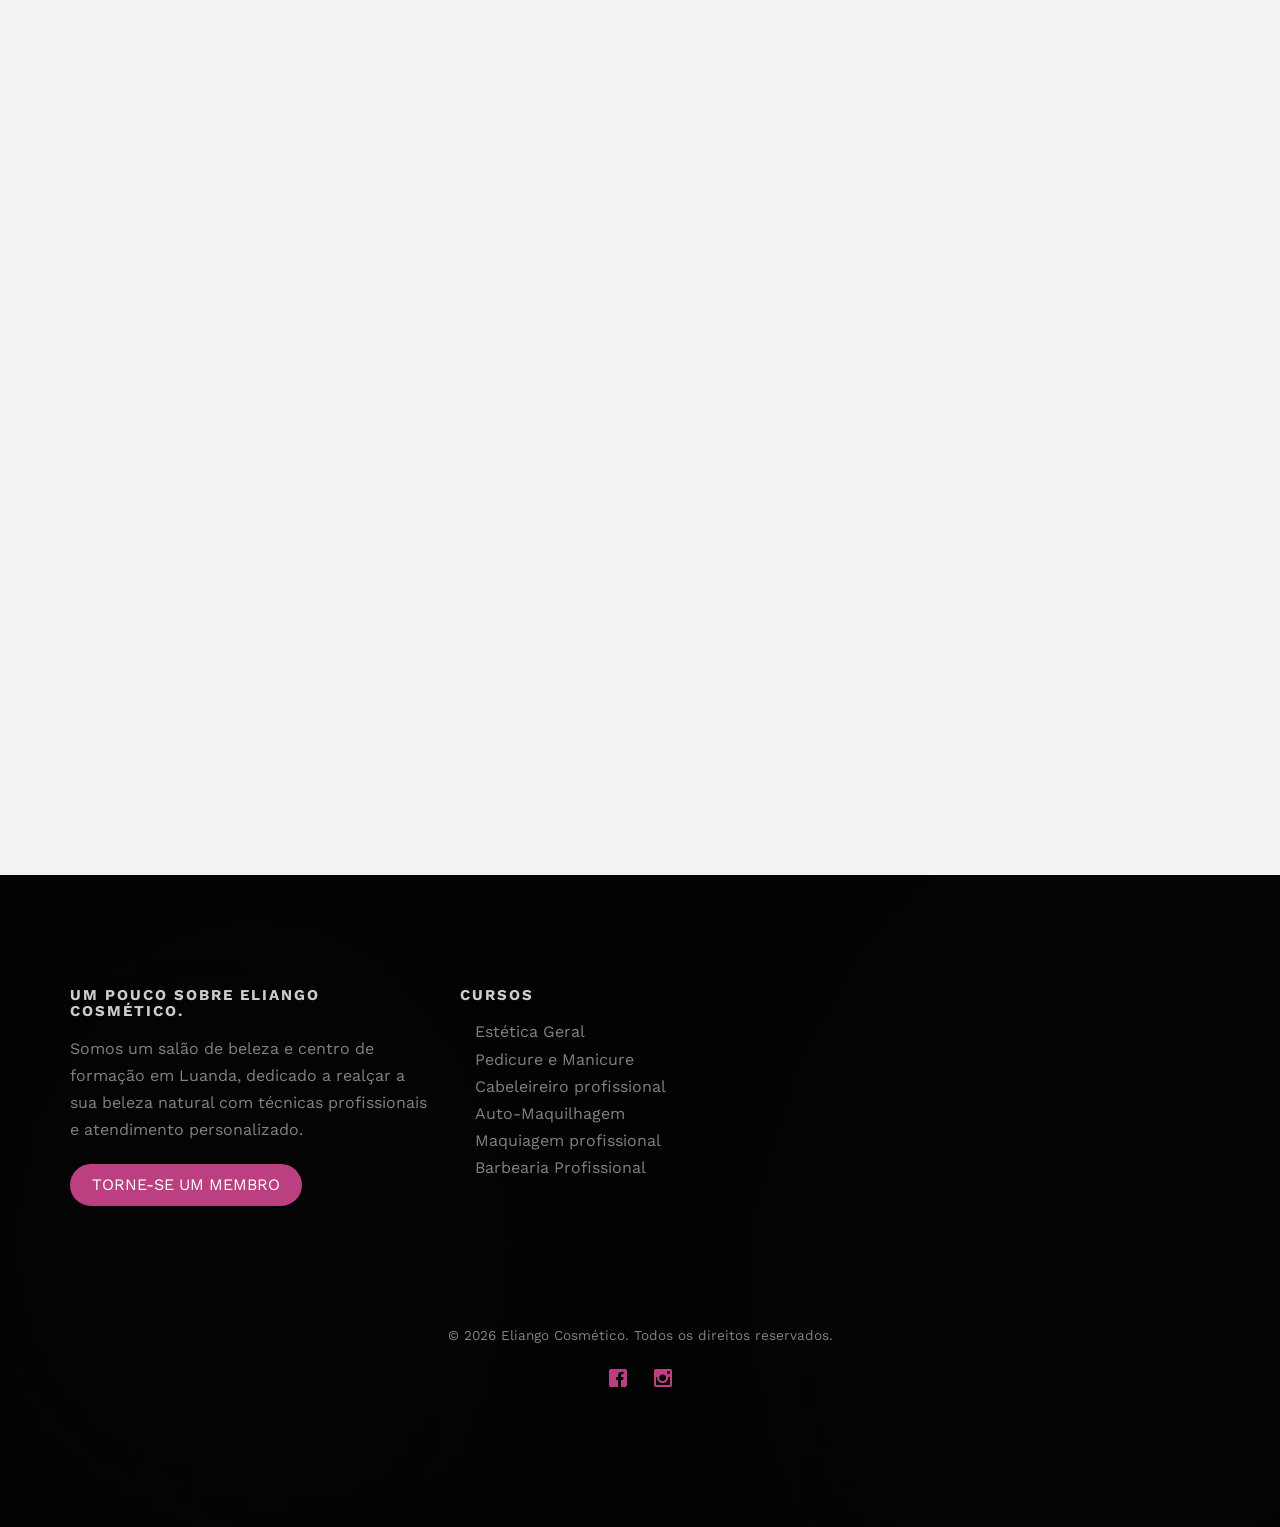
==== commit 4263a0af: "Update index.html" ====
--- a/index.html
+++ b/index.html
@@ -313,19 +313,19 @@
               <li class="text-center">
                 <span><img src="images/woman-face.png" class="img-responsive" alt=""></span>
                 <span class="time">12h - 14h</span>
-                <h4 data-i18n="service-makeup-pro">Maquiagem profissional</h4>
+                <h4 data-i18n="service-makeup-pro">Formação Maquiagem profissional</h4>
                 <small>Elizabeth Raimundo</small>
               </li>
               <li class="text-center">
                 <span><img src="images/hairdryer-facing-left.png" class="img-responsive" alt=""></span>
                 <span class="time">12h - 14h</span>
-                <h4 data-i18n="service-hair-pro">Cabeleireiro profissional</h4>
+                <h4 data-i18n="service-hair-pro">Formação Cabeleireiro profissional</h4>
                 <small>Elizabeth Raimundo</small>
               </li>
               <li class="text-center">
                 <span><img src="images/finger-with-nail.png" class="img-responsive" alt=""></span>
                 <span class="time">12h - 14h</span>
-                <h4 data-i18n="service-manicure-pro">Manicure profissional</h4>
+                <h4 data-i18n="service-manicure-pro">Formação Manicure profissional</h4>
                 <small>Elizabeth Raimundo</small>
               </li>
             </ul>
@@ -337,19 +337,19 @@
               <li class="text-center">
                 <span><img src="images/woman-face.png" class="img-responsive" alt=""></span>
                 <span class="time">12h - 14h</span>
-                <h4 data-i18n="service-makeup-pro">Maquiagem profissional</h4>
+                <h4 data-i18n="service-makeup-pro">Formação Maquiagem profissional</h4>
                 <small>Elizabeth Raimundo</small>
               </li>
               <li class="text-center">
                 <span><img src="images/hairdryer-facing-left.png" class="img-responsive" alt=""></span>
                 <span class="time">12h - 14h</span>
-                <h4 data-i18n="service-hair-pro">Cabeleireiro profissional</h4>
+                <h4 data-i18n="service-hair-pro">Formação Cabeleireiro profissional</h4>
                 <small>Elizabeth Raimundo</small>
               </li>
               <li class="text-center">
                 <span><img src="images/finger-with-nail.png" class="img-responsive" alt=""></span>
                 <span class="time">12h - 14h</span>
-                <h4 data-i18n="service-manicure-pro">Manicure profissional</h4>
+                <h4 data-i18n="service-manicure-pro">Formação Manicure profissional</h4>
                 <small>Elizabeth Raimundo</small>
               </li>
             </ul>
@@ -361,19 +361,19 @@
               <li class="text-center">
                 <span><img src="images/woman-face.png" class="img-responsive" alt=""></span>
                 <span class="time">12h - 14h</span>
-                <h4 data-i18n="service-makeup-pro">Maquiagem profissional</h4>
+                <h4 data-i18n="service-makeup-pro">Formação Maquiagem profissional</h4>
                 <small>Elizabeth Raimundo</small>
               </li>
               <li class="text-center">
                 <span><img src="images/hairdryer-facing-left.png" class="img-responsive" alt=""></span>
                 <span class="time">12h - 14h</span>
-                <h4 data-i18n="service-hair-pro">Cabeleireiro profissional</h4>
+                <h4 data-i18n="service-hair-pro">Formação Cabeleireiro profissional</h4>
                 <small>Elizabeth Raimundo</small>
               </li>
               <li class="text-center">
                 <span><img src="images/finger-with-nail.png" class="img-responsive" alt=""></span>
                 <span class="time">12h - 14h</span>
-                <h4 data-i18n="service-manicure-pro">Manicure profissional</h4>
+                <h4 data-i18n="service-manicure-pro">Formação Manicure profissional</h4>
                 <small>Elizabeth Raimundo</small>
               </li>
             </ul>
@@ -385,13 +385,13 @@
               <li class="text-center">
                 <span><img src="images/hairdryer-facing-left.png" class="img-responsive" alt=""></span>
                 <span class="time">12h - 14h</span>
-                <h4 data-i18n="service-hair-pro">Cabeleireiro profissional</h4>
+                <h4 data-i18n="service-hair-pro">Formação Cabeleireiro profissional</h4>
                 <small>Elizabeth Raimundo</small>
               </li>
               <li class="text-center">
                 <span><img src="images/hairdryer-facing-left.png" class="img-responsive" alt=""></span>
                 <span class="time">12h - 14h</span>
-                <h4 data-i18n="service-hair-pro">Cabeleireiro profissional</h4>
+                <h4 data-i18n="service-hair-pro">Formação Cabeleireiro profissional</h4>
                 <small>Elizabeth Raimundo</small>
               </li>
             </ul>
@@ -403,13 +403,13 @@
               <li class="text-center">
                 <span><img src="images/hairdryer-facing-left.png" class="img-responsive" alt=""></span>
                 <span class="time">12h - 14h</span>
-                <h4 data-i18n="service-hair-pro">Cabeleireiro profissional</h4>
+                <h4 data-i18n="service-hair-pro">Formação Cabeleireiro profissional</h4>
                 <small>Elizabeth Raimundo</small>
               </li>
               <li class="text-center">
                 <span><img src="images/hairdryer-facing-left.png" class="img-responsive" alt=""></span>
                 <span class="time">12h - 14h</span>
-                <h4 data-i18n="service-hair-pro">Cabeleireiro profissional</h4>
+                <h4 data-i18n="service-hair-pro">Formação Cabeleireiro profissional</h4>
                 <small>Elizabeth Raimundo</small>
               </li>
             </ul>
@@ -421,7 +421,7 @@
               <li class="text-center">
                 <span><img src="images/hairdryer-facing-left.png" class="img-responsive" alt=""></span>
                 <span class="time">12h - 14h</span>
-                <h4 data-i18n="service-hair-pro">Cabeleireiro profissional</h4>
+                <h4 data-i18n="service-hair-pro">Formação Cabeleireiro profissional</h4>
                 <small>Elizabeth Raimundo</small>
               </li>
             </ul>
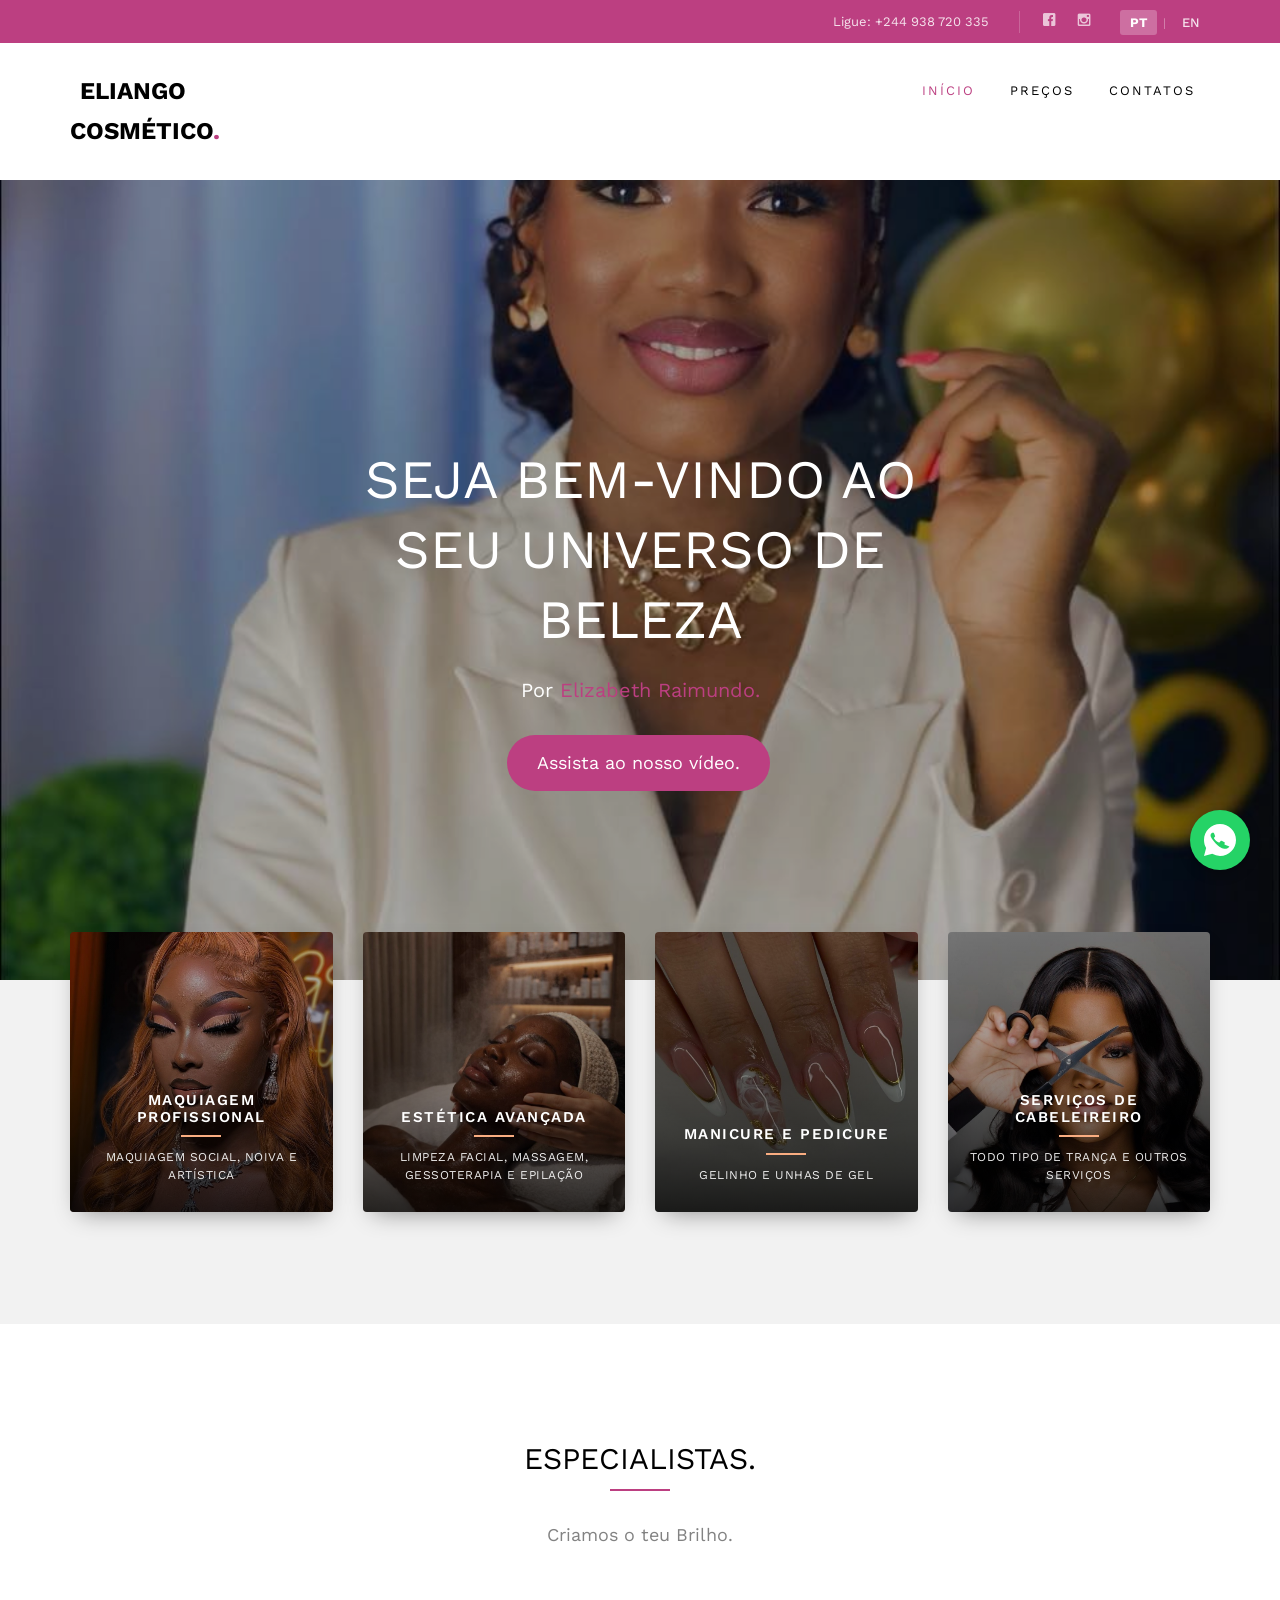
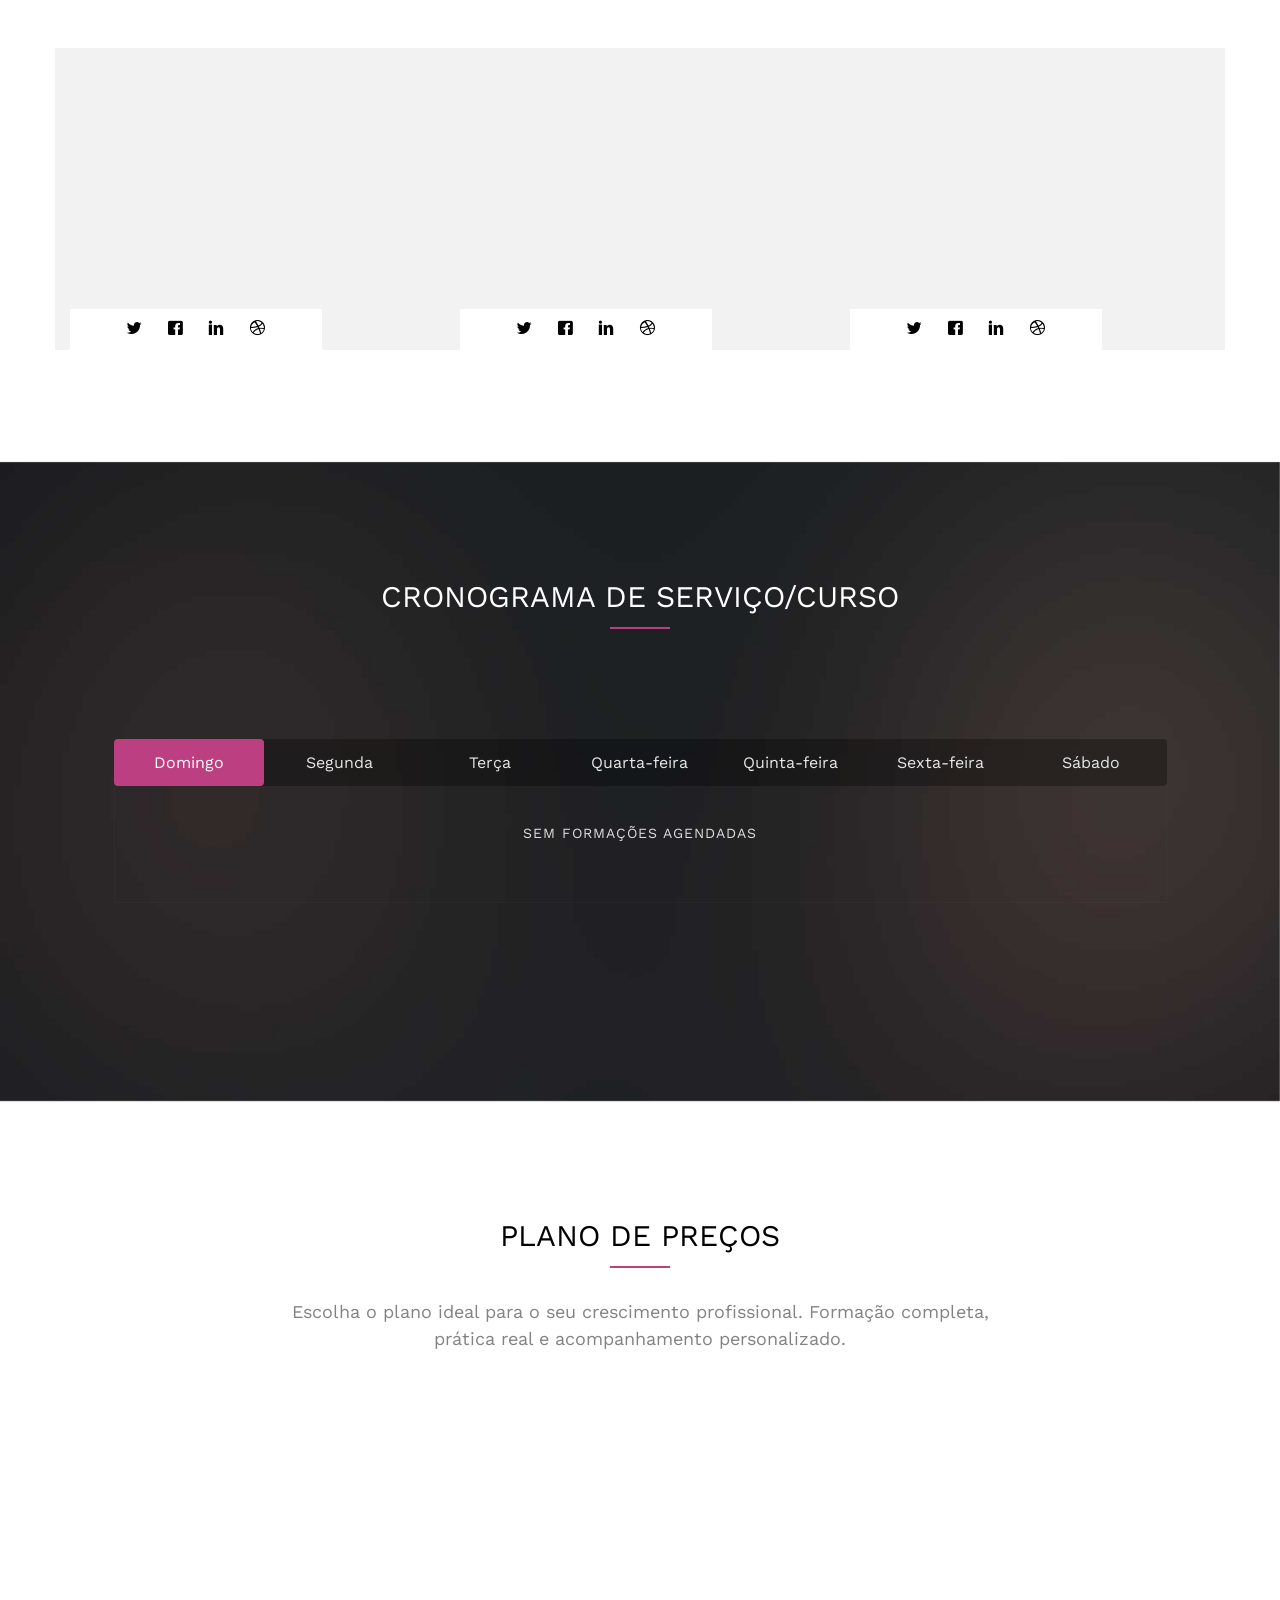
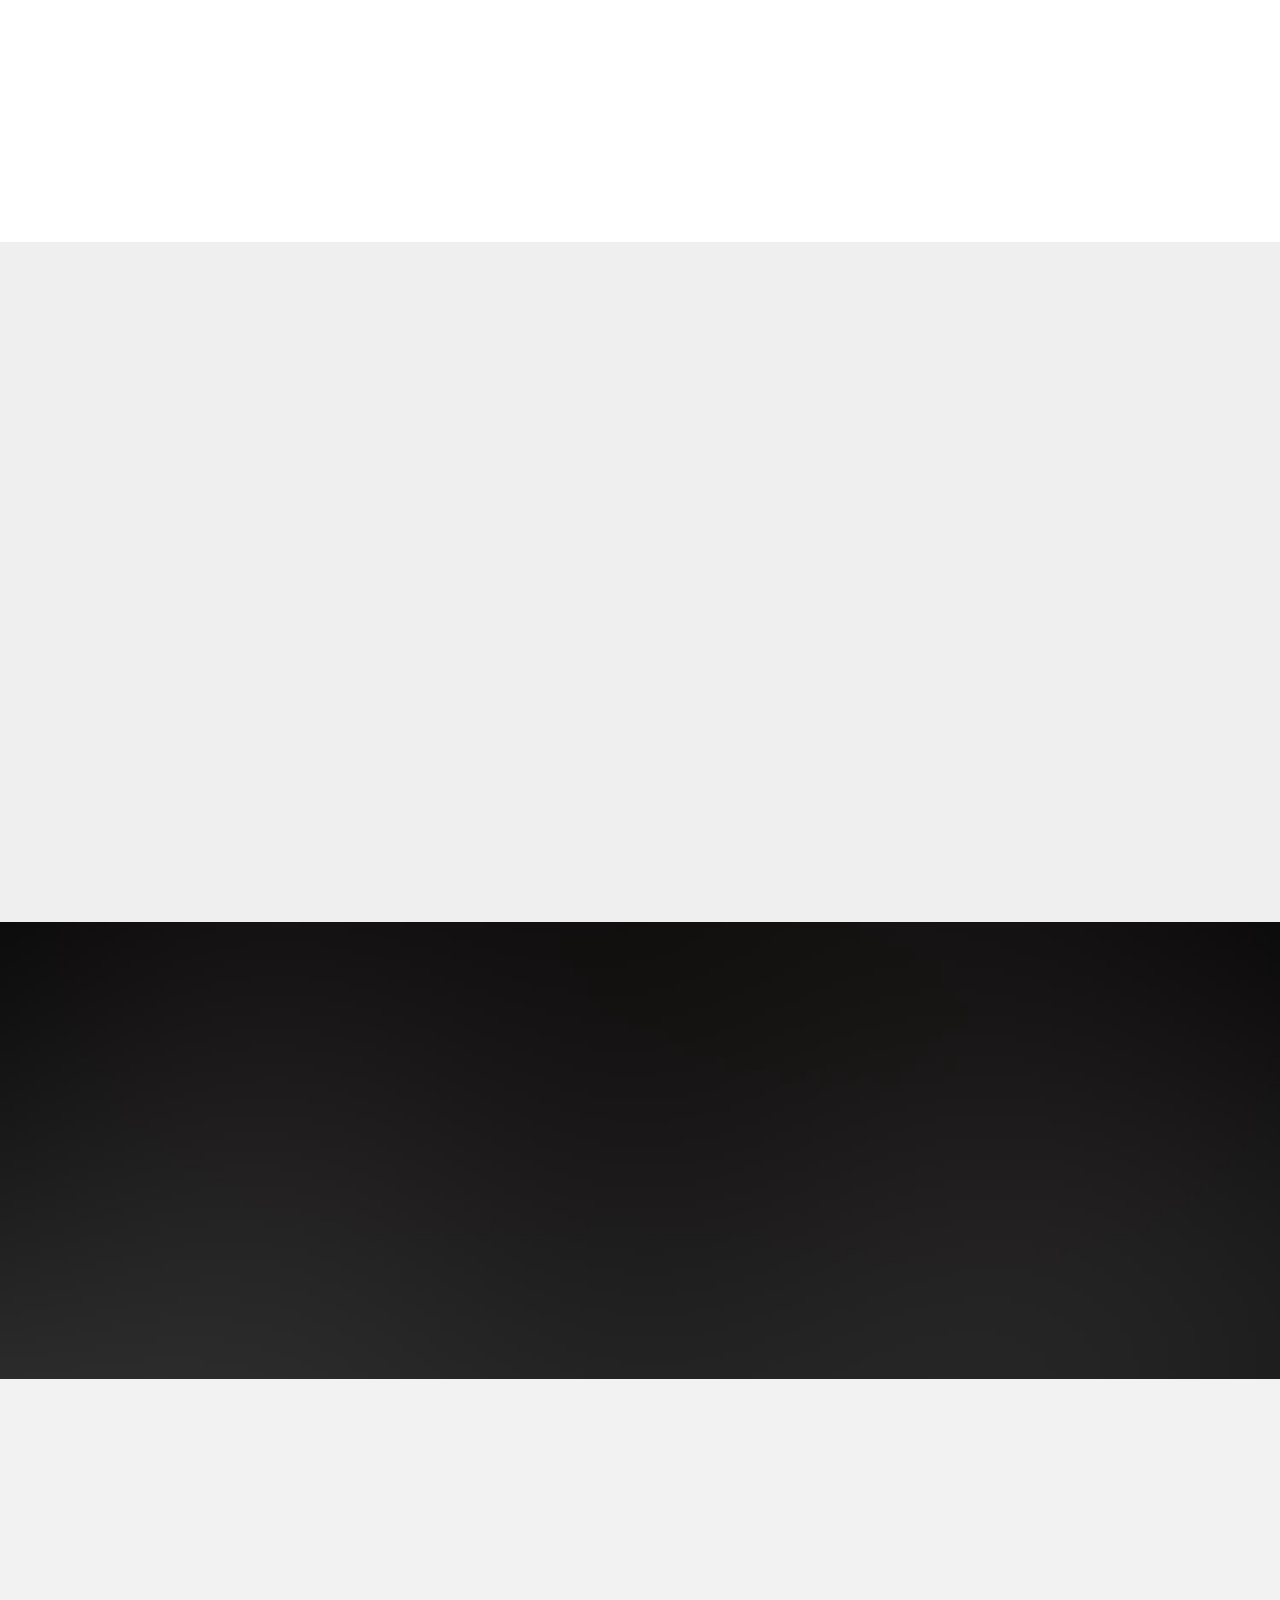
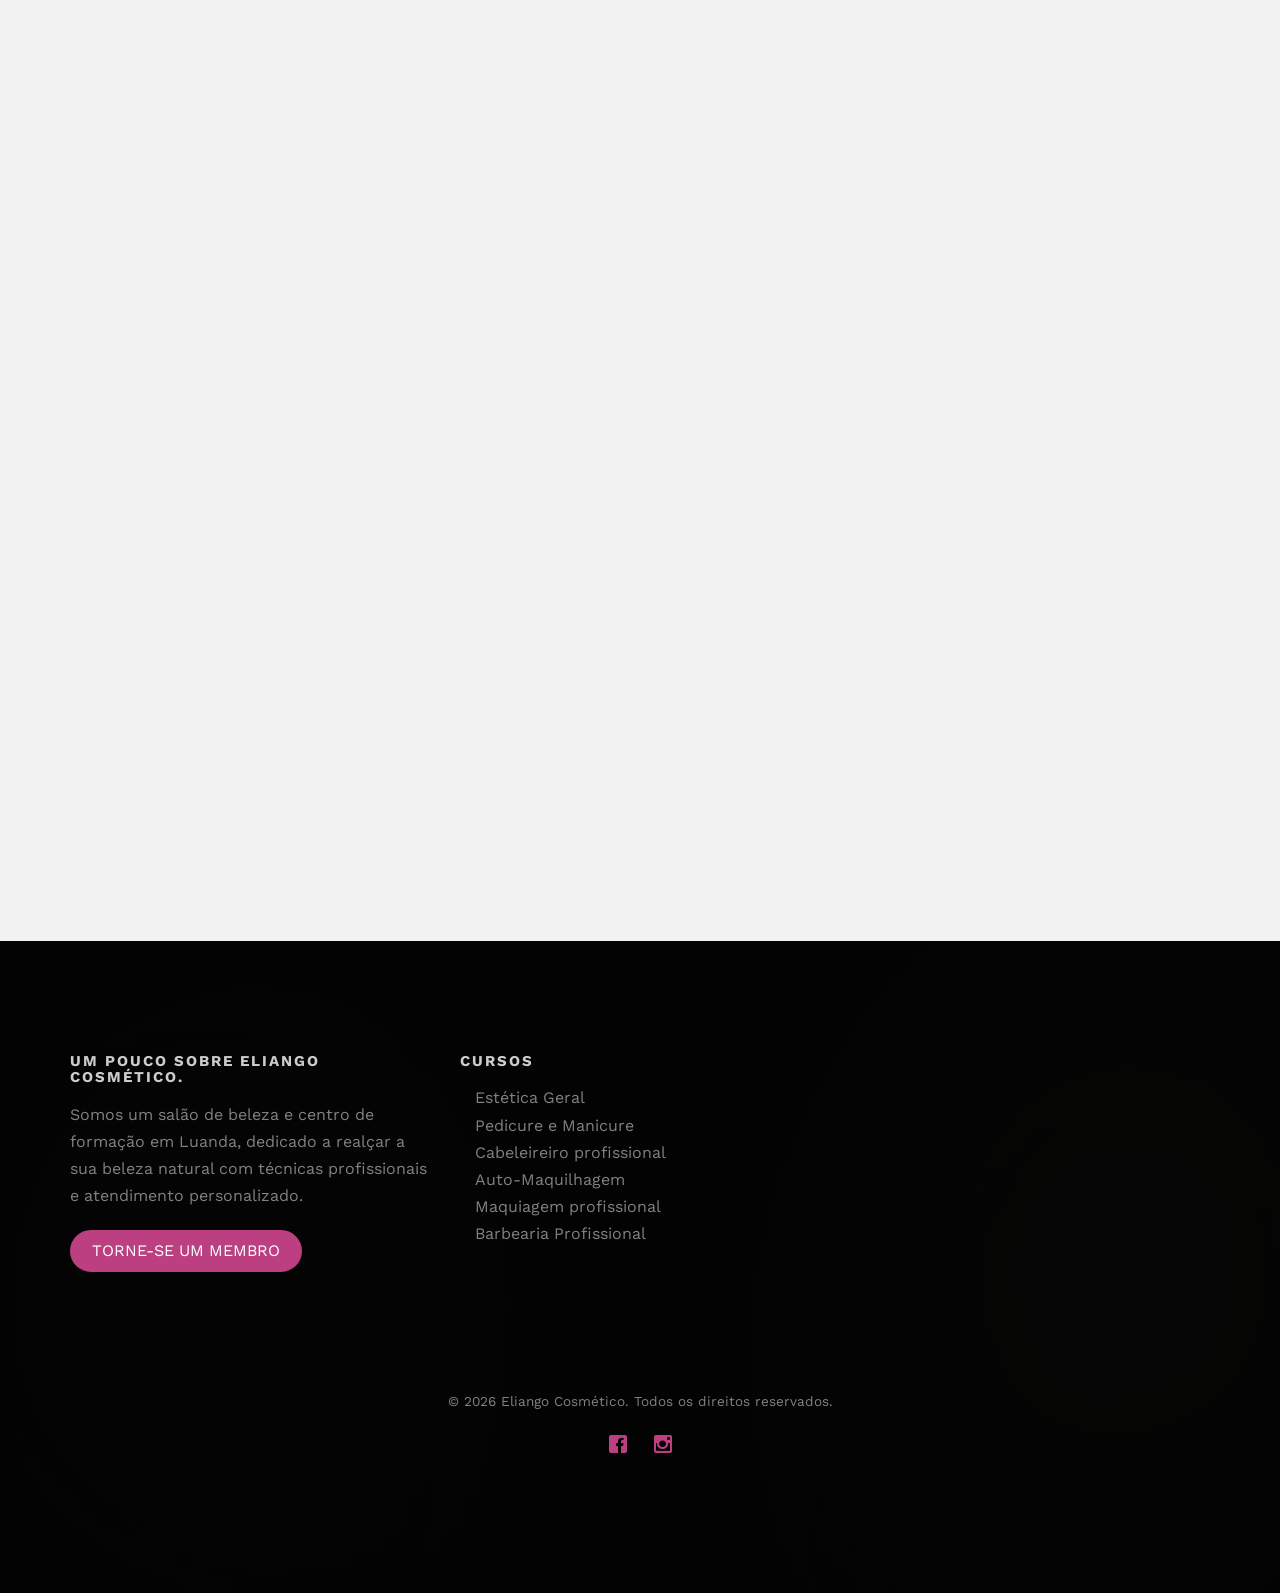
==== commit e9894418: "Update index.html" ====
--- a/index.html
+++ b/index.html
@@ -446,7 +446,7 @@
         <div class="col-md-3 animate-box">
           <div class="price-box">
             <h2 class="pricing-plan" data-i18n="plan-starter">Iniciante</h2>
-            <div class="price"><sup class="currency">Kwz</sup>10.000<small>/mês</small></div>
+            <div class="price"><sup class="currency">Kz</sup>10.000<small>/mês</small></div>
             <ul class="classes">
               <li>15 Estética Geral</li>
               <li class="color">10 Pedicure e Manicure</li>
@@ -461,7 +461,7 @@
         <div class="col-md-3 animate-box">
           <div class="price-box">
             <h2 class="pricing-plan" data-i18n="plan-basic">Básico</h2>
-            <div class="price"><sup class="currency">kwz</sup>30.000<small>/mês</small></div>
+            <div class="price"><sup class="currency">kz</sup>30.000<small>/mês</small></div>
             <ul class="classes">
               <li>15 Estética Geral</li>
               <li class="color">10 Pedicure e Manicure</li>
@@ -476,7 +476,7 @@
         <div class="col-md-3 animate-box">
           <div class="price-box popular">
             <h2 class="pricing-plan pricing-plan-offer"><span data-i18n="plan-pro">Pro</span> <span data-i18n="plan-best">Melhor oferta</span></h2>
-            <div class="price"><sup class="currency">kwz</sup>40.000<small>/mês</small></div>
+            <div class="price"><sup class="currency">kz</sup>40.000<small>/mês</small></div>
             <ul class="classes">
               <li>15 Estética Geral</li>
               <li class="color">10 Pedicure e Manicure</li>
@@ -491,7 +491,7 @@
         <div class="col-md-3 animate-box">
           <div class="price-box">
             <h2 class="pricing-plan" data-i18n="plan-unlimited">Ilimitado</h2>
-            <div class="price"><sup class="currency">kwz</sup>50.000<small>/mês</small></div>
+            <div class="price"><sup class="currency">kz</sup>50.000<small>/mês</small></div>
             <ul class="classes">
               <li>15 Estética Geral</li>
               <li class="color">10 Pedicure e Manicure</li>
--- a/css/style.css
+++ b/css/style.css
@@ -777,6 +777,7 @@
 .fh5co-tabs .fh5co-tab-content-wrap {
   clear: both;
   position: relative;
+  overflow: hidden; /* contain floated schedule items */
 }
 .fh5co-tabs .fh5co-tab-content-wrap .tab-content {
   position: absolute;
@@ -789,12 +790,21 @@
 .fh5co-tabs .fh5co-tab-content-wrap .tab-content.active {
   opacity: 1;
   visibility: visible;
+  position: relative; /* active tab contributes real height */
 }
 .fh5co-tabs .class-schedule {
   width: 100%;
-  float: left;
   margin: 0;
   padding: 0;
+  list-style: none;
+  /* clearfix so height is measured correctly */
+  display: block;
+  overflow: hidden;
+}
+.fh5co-tabs .class-schedule::after {
+  content: "";
+  display: table;
+  clear: both;
 }
 .fh5co-tabs .class-schedule li {
   width: 25%;
@@ -805,15 +815,21 @@
   padding: 20px;
   padding-top: 40px;
   padding-bottom: 40px;
+  box-sizing: border-box;
 }
 @media screen and (max-width: 768px) {
   .fh5co-tabs .class-schedule li {
     width: 50%;
   }
+  .fh5co-tabs {
+    width: 100%;
+  }
 }
 @media screen and (max-width: 480px) {
   .fh5co-tabs .class-schedule li {
     width: 100%;
+    float: none;
+    border-right: none;
   }
 }
 .fh5co-tabs .class-schedule li:first-child {
